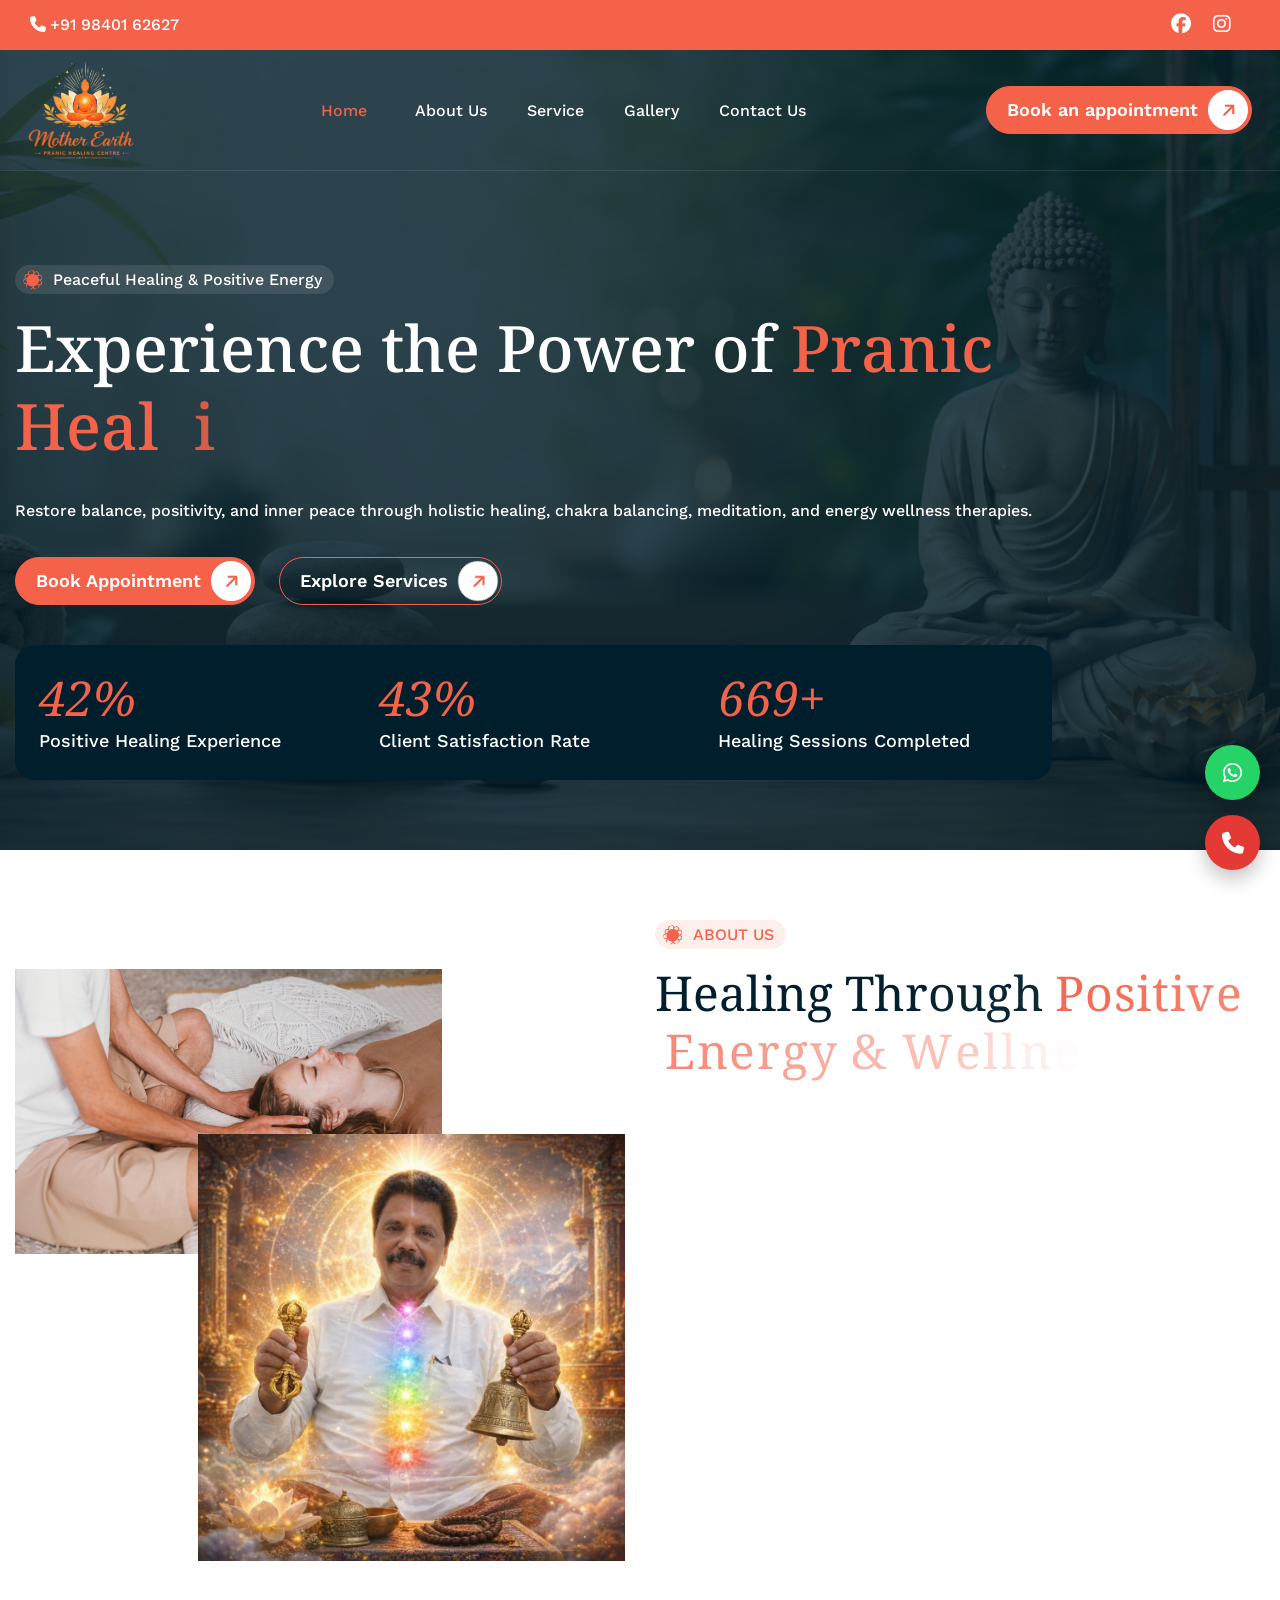
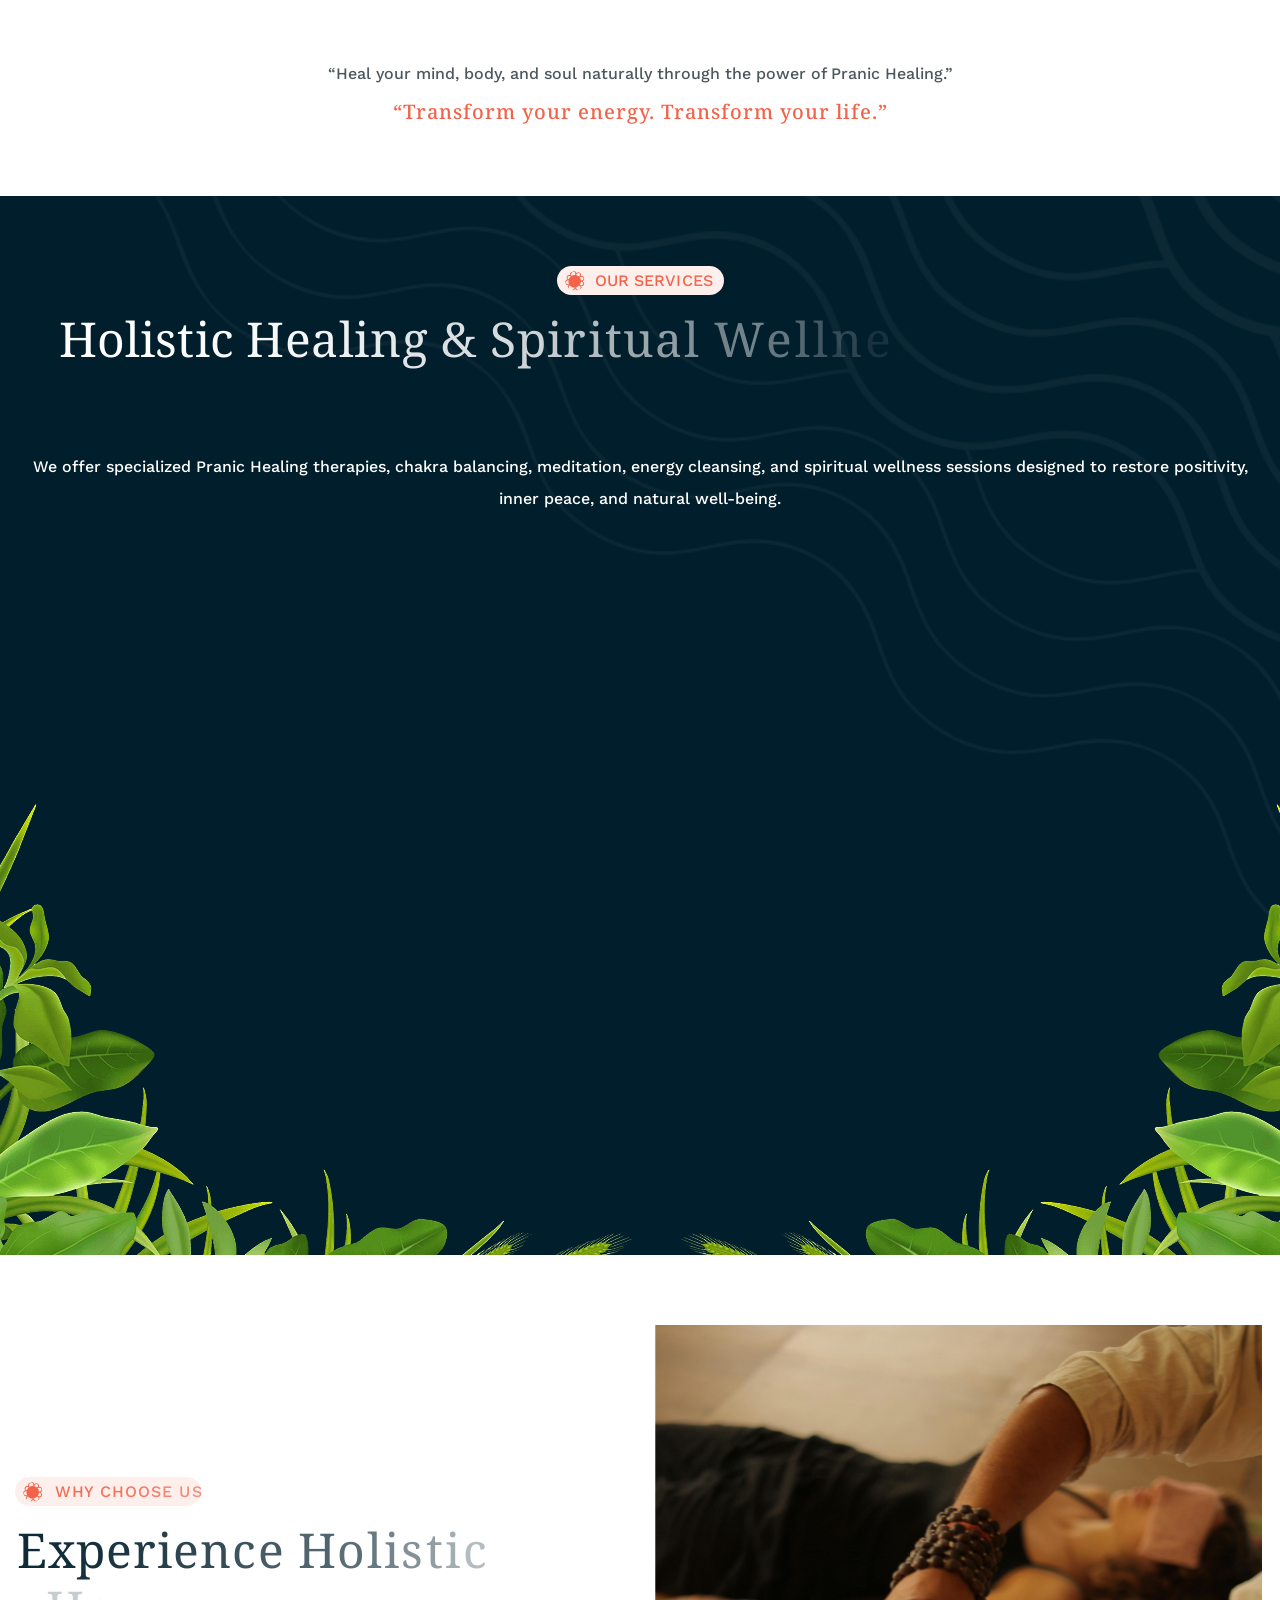
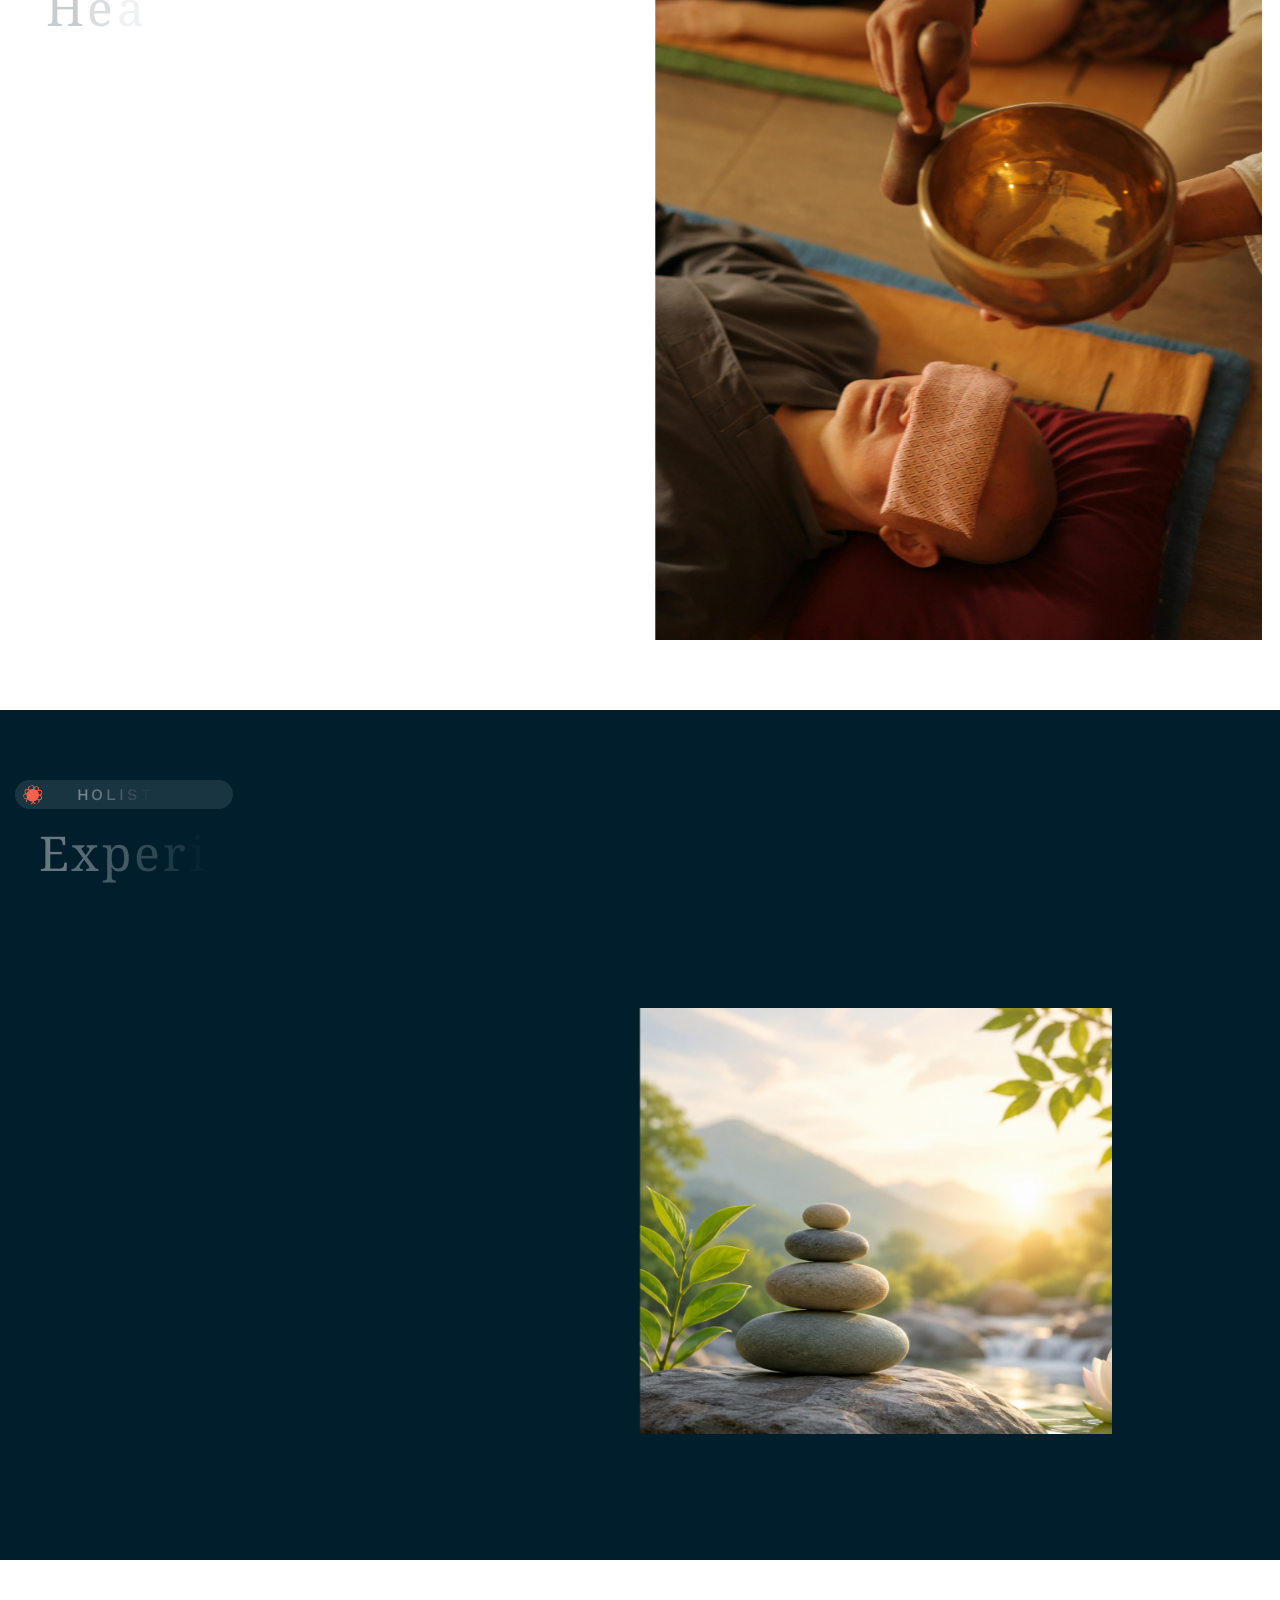
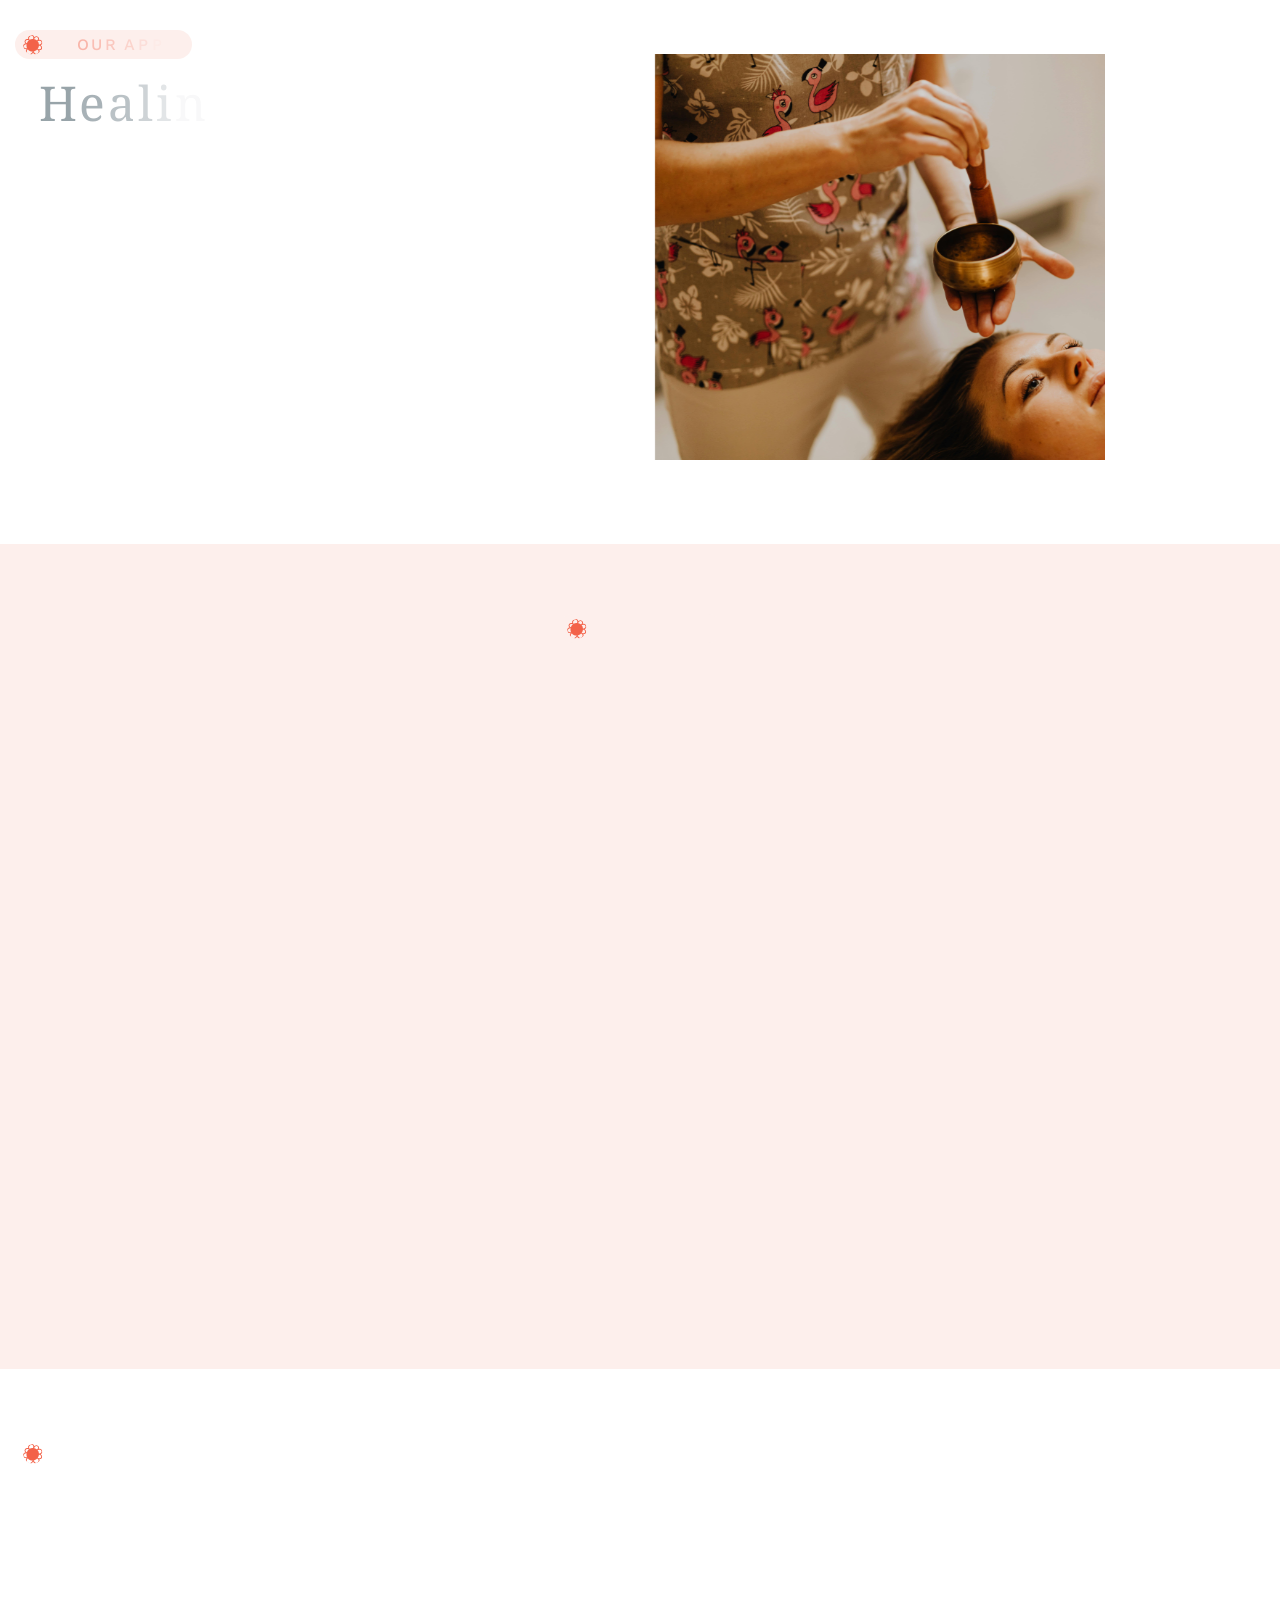
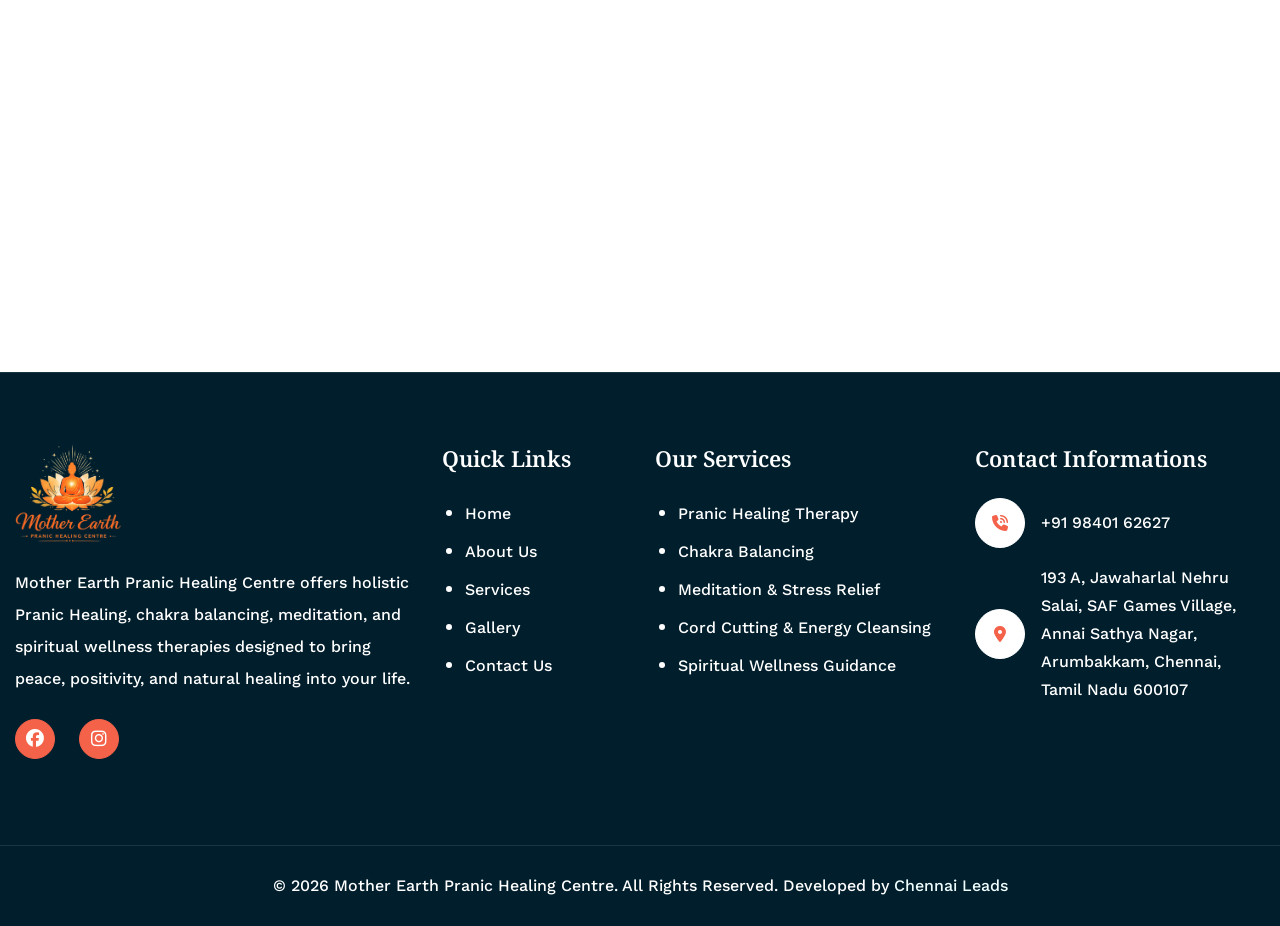
==== index.html @ c98ab3f1 "first commit" ====
<!DOCTYPE html>
<html lang="zxx">
   
<!-- Mirrored from rosella-html.wpthemeverse.com/home2-slider.html by HTTrack Website Copier/3.x [XR&CO'2014], Thu, 14 May 2026 12:09:32 GMT -->
<head>
      <!-- Meta -->
      <meta charset="utf-8">
      <meta http-equiv="X-UA-Compatible" content="IE=edge">
      <meta name="viewport" content="width=device-width, initial-scale=1.0">
      <meta name="description" content="">
      <meta name="keywords" content="">
      <meta name="robots" content="max-image-preview:large">
      <!-- Page Title -->
      <title>Mother Earth Pranic Healing Centre</title>
      <!-- Favicon Icon -->
      <link rel="shortcut icon" type="image/x-icon" href="images/favicon.svg">
      <!-- Bootstrap Css Link -->
      <link href="css/bootstrap.min.css" rel="stylesheet" media="screen">
      <!-- Swiper Css -->
      <link rel="stylesheet" href="css/swiper-bundle.min.css">
      <!-- Mouse Cursor Css File -->
      <link rel="stylesheet" href="css/mousecursor.css">
      <!-- Magnific Popup Css File -->
      <link rel="stylesheet" href="css/magnific-popup.css">
      <!-- Font Awesome Icon Css-->
      <link href="css/all.min.css" rel="stylesheet" media="screen">
      <!-- SlickNav Css -->
      <link href="css/slicknav.min.css" rel="stylesheet">
      <!-- Animation On Scroll Css File -->
      <link href="css/aos.css" rel="stylesheet">
      <!-- Google Fonts Link-->
      <link rel="preconnect" href="https://fonts.googleapis.com/">
      <link rel="preconnect" href="https://fonts.gstatic.com/" crossorigin>
      <!-- Noto Serif Fonts Link -->
      <link href="https://fonts.googleapis.com/css2?family=Noto+Serif:ital,wght@0,100..900;1,100..900&amp;display=swap" rel="stylesheet">
      <!-- Work Sans Fonts Link -->
      <link href="https://fonts.googleapis.com/css2?family=Work+Sans:ital,wght@0,100..900;1,100..900&amp;display=swap" rel="stylesheet">
      <!-- Main Custom Css -->
      <link href="css/custom.css" rel="stylesheet" media="screen">
<link rel="stylesheet" href="https://cdnjs.cloudflare.com/ajax/libs/font-awesome/6.5.1/css/all.min.css"> 
  </head>
  <style>
   
   



/* Dark Overlay */
.slider-overlay{
    position: absolute;
    top: 0;
    left: 0;
    width: 100%;
    height: 100%;
    background: #001e2cd2;
    z-index: 1;
}


 .floating-contact {
  position: fixed;
  right: 20px;
  bottom: 30px;
  z-index: 9999;

  display: flex;
  flex-direction: column;
  gap: 15px;
}

/* Buttons Base */
.contact-btn {
  width: 55px;
  height: 55px;
  border-radius: 50%;
  display: flex;
  align-items: center;
  justify-content: center;

  font-size: 22px;
  color: #fff;
  text-decoration: none;

  box-shadow: 0 8px 20px rgba(0,0,0,0.25);
  transition: all 0.3s ease;
  position: relative;
}

/* WhatsApp (Official Green) */
.whatsapp {
  background: #25D366;
}

/* Call (Professional Red) */
.call {
  background: #E53935;
}

/* Hover Effects */
.contact-btn:hover {
  transform: scale(1.15);
  box-shadow: 0 10px 25px rgba(0,0,0,0.35);
}

/* Glow Effect */
.whatsapp:hover {
  box-shadow: 0 0 15px rgba(37, 211, 102, 0.6);
}

.call:hover {
  box-shadow: 0 0 15px rgba(229, 57, 53, 0.6);
}

/* Floating Animation */
@keyframes floatY {
  0% { transform: translateY(0); }
  50% { transform: translateY(-6px); }
  100% { transform: translateY(0); }
}

.contact-btn {
  animation: floatY 3s ease-in-out infinite;
}

.call {
  animation-delay: 1.5s;
}
</style>
   <body>
      <div class="floating-contact">

  <!-- WhatsApp -->
  <a href="https://wa.me/919840162627" target="_blank" class="contact-btn whatsapp">
    <i class="fab fa-whatsapp"></i>
  </a>

  <!-- Call -->
  <a href="tel:+919840162627" class="contact-btn call">
    <i class="fas fa-phone"></i>
  </a>

</div>
     
      <!-- Header New Start -->
      <header id="sisf-page-header" class="sisf-main-header sisf-standerd-header">
         <div class="sis-header-top">
            <div class="container">
               <div class="row">
                  <div class="col-12">
                     <div class="sis-header_col">
                        <div class="sisf-widget-holder">
                           <div class="sisf-top-bar-widget d-flex align-items-center gap-4">
                              <div class="sisf-icon-list-item sisf-icon--icon-pack">                  
                                 <a href="tel:+919840162627" target="_self">                  
                                 <span class="sisf-e-title-inner">                           
                                 <span class="sisf-e-title-text"><i class="fa-solid pe-2 fa-phone"></i>+91 98401 62627</span>
                                 </span>                 
                                 </a>            
                              </div>
                              <!-- <div class="mail-us">
                                 <a href="mailto:info@rosellasalon.com"><span class="sisf-e-title-text"><i class="fa-regular fa-envelope pe-2"></i>info@rosellasalon.com</span></a>
                              </div> -->
                           </div>
                           <div class="social-icons-link">
                              <ul class="list-unstyled p-0 m-0">
                                 <li class="me-3"><a href="#"><i class="fa-brands fa-facebook"></i></a></li>
                                 <li class="me-3"><a href="#"><i class="fa-brands fa-instagram"></i></a></li>
                                 
                              </ul>
                           </div>
                        </div>
                     </div>
                  </div>
               </div>
            </div>
         </div>
         <div class="sis-main-header">
            <div class="sis-header-sticky active">
               <div id="sisf-page-header-inner" class="sisf-skin--light position-relative d-flex align-items-center">
                  <div class="container px-2">
                     <!-- Logo Start -->
                     <a class="navbar-brand sisf-header-logo-link mobile-block" href="index.html">
                     <img src="images/logo1.png" alt="Logo" style="height: 100px;">
                     </a>
                     <!-- Logo End -->
                     <div class="sisf-centered-header-wrapper sisf--header d-flex justify-content-between align-items-center">
                        <!-- Logo Start -->
                        <a class="navbar-brand sisf-header-logo-link" href="index.html">
                        <img src="images/logo1.png" alt="Logo"style="height: 100px;">
                        </a>
                        <!-- Logo End -->
                        <nav class="navbar navbar-expand-lg">
                           <!-- Main Menu Start -->
                           <div class="collapse navbar-collapse sis-main-menu">
                              <div class="nav-menu-wrapper">
                                 <ul class="navbar-nav sis-active-sticky-header mr-auto" id="menu">
                                    <li class="nav-item ">
                                       <a class="nav-link" href="index.html">Home
                                          <i class="custom-toggle-icon ps-2"></i></a>
                                    
                                    </li>
                                    <li class="nav-item"><a class="nav-link" href="about-us.html">About Us</a></li>
                                    <li class="nav-item submenu">
                                       <a class="nav-link" href="service.html">Service</a>
                                    </li>
                                     <li class="nav-item submenu">
                                       <a class="nav-link" href="gallery.html">Gallery</a>
                                    </li>
                                    
                                    <li class="nav-item submenu"><a class="nav-link" href="contact.html">Contact Us</a></li>
                                 </ul>
                              </div>
                           </div>
                           <!-- Main Menu End -->
                        </nav>
                        <div class="sisf-widget-holder sisf--two d-flex align-items-center">
                           <div class="header-btn">
                              <a href="contact.html" class="sis-btn-default">Book an appointment
                                 <i class="fa-solid fa-arrow-right"></i></a>
                           </div>
                        </div>
                     </div>
                     <div class="navbar-toggle"></div>
                     <div class="responsive-menu"></div>
                  </div>
               </div>
            </div>
         </div>
      </header>
      <!-- Header New End -->
      <!-- Hero Section Start -->
<div class="sis-hero hero-slider home-slider">

   <div class="hero-slider-layout">

      <div class="swiper">

         <div class="swiper-wrapper">

            <!-- Slide 1 -->
            <div class="swiper-slide">

               <div class="hero-slide align-items-end pb-0">

                  <div class="hero-slider-image">
                       <div class="slider-overlay"></div>
                     <img src="images/slider1.png" alt="Mother Earth Pranic Healing Centre">
                  </div>

                  <!-- Content Start -->
                  <div class="container">

                     <div class="row align-items-center">

                        <div class="col-lg-10 col-12">

                           <!-- Hero Content Start -->
                           <div class="hero-content sis-contents text-start">

                              <!-- Hero Title Start -->
                              <div class="sis-section-title">

                                 <h5 class="sisf-subtitle text-white sis-text-anime-style-2">
                                    Peaceful Healing & Positive Energy
                                 </h5>

                                 <h1 class="text-white sis-text-anime-style-2" data-cursor="-opaque">
                                    Experience the Power of 
                                    <span class="sisf-e-colored">Pranic Healing & Spiritual Wellness</span>
                                 </h1>

                                 <div class="sisf-m-text" data-aos="fade-up" data-aos-delay="100" data-aos-duration="1200">

                                    <p class="text-white text-start">
                                       Restore balance, positivity, and inner peace through holistic healing, chakra balancing, meditation, and energy wellness therapies.
                                    </p>

                                 </div>

                                 <div class="button-group d-flex align-items-center flex-wrap gap-4">

                                    <div class="sisf-m-button" data-aos="fade-up" data-aos-delay="300" data-aos-duration="1200">

                                       <a href="contact.html" class="sis-btn-default">
                                          Book Appointment
                                          <i class="fa-solid fa-arrow-right"></i>
                                       </a>

                                    </div>

                                    <div class="sisf-m-button" data-aos="fade-up" data-aos-delay="500" data-aos-duration="1200">

                                       <a href="service.html" class="sis-btn-default btn-dark">
                                          Explore Services
                                          <i class="fa-solid fa-arrow-right"></i>
                                       </a>

                                    </div>

                                 </div>

                              </div>
                              <!-- Hero Title End -->

                              <!-- Counter Box -->
                              <div class="sis-comman-background radius p-4">

                                 <div class="row">

                                    <div class="col-lg-4 col-md-6">

                                       <div class="sis-counter-item" data-aos="fade-up" data-aos-delay="100" data-aos-duration="1200">

                                          <div class="sis-counter-title">
                                             <h2 class="d-flex align-items-center">
                                                <span class="sis-counter sisf-e-colored">95</span>
                                                <span class="sisf-digit-label sisf-e-colored">%</span>
                                             </h2>
                                          </div>

                                          <div class="sis-counter-content">
                                             <span class="sisf-content text-white">
                                                Positive Healing Experience
                                             </span>
                                          </div>

                                       </div>

                                    </div>

                                    <div class="col-lg-4 col-md-6">

                                       <div class="sis-counter-item" data-aos="fade-up" data-aos-delay="300" data-aos-duration="1200">

                                          <div class="sis-counter-title">
                                             <h2 class="d-flex align-items-center">
                                                <span class="sis-counter sisf-e-colored">98</span>
                                                <span class="sisf-digit-label sisf-e-colored">%</span>
                                             </h2>
                                          </div>

                                          <div class="sis-counter-content">
                                             <span class="sisf-content text-white">
                                                Client Satisfaction Rate
                                             </span>
                                          </div>

                                       </div>

                                    </div>

                                    <div class="col-lg-4 col-md-6">

                                       <div class="sis-counter-item" data-aos="fade-up" data-aos-delay="600" data-aos-duration="1200">

                                          <div class="sis-counter-title">
                                             <h2 class="d-flex align-items-center">
                                                <span class="sis-counter sisf-e-colored">1500</span>
                                                <span class="sisf-digit-label sisf-e-colored">+</span>
                                             </h2>
                                          </div>

                                          <div class="sis-counter-content">
                                             <span class="sisf-content text-white">
                                                Healing Sessions Completed
                                             </span>
                                          </div>

                                       </div>

                                    </div>

                                 </div>

                              </div>

                           </div>
                           <!-- Hero Content End -->

                        </div>

                        <div class="col-lg-2 col-12"></div>

                     </div>

                  </div>
                  <!-- Content End -->

               </div>

            </div>

            <!-- Slide 2 -->
            <div class="swiper-slide">

               <div class="hero-slide align-items-end pb-0">

                  <div class="hero-slider-image">
                       <div class="slider-overlay"></div>
                     <img src="images/slider2.png" alt="Meditation & Healing">
                  </div>

                  <!-- Content Start -->
                  <div class="container">

                     <div class="row align-items-center">

                        <div class="col-lg-10 col-12">

                           <div class="hero-content sis-contents text-start">

                              <div class="sis-section-title">

                                 <h5 class="sisf-subtitle text-white sis-text-anime-style-2">
                                    Meditation • Energy Healing • Inner Peace
                                 </h5>

                                 <h1 class="text-white sis-text-anime-style-2" data-cursor="-opaque">
                                    Transform Your Energy, 
                                    <span class="sisf-e-colored">Transform Your Life</span>
                                 </h1>

                                 <div class="sisf-m-text" data-aos="fade-up" data-aos-delay="100" data-aos-duration="1200">

                                    <p class="text-white text-start">
                                       Discover natural healing therapies that help reduce stress, improve emotional balance, and support spiritual growth.
                                    </p>

                                 </div>

                                 <div class="button-group d-flex align-items-center flex-wrap gap-4">

                                    <div class="sisf-m-button" data-aos="fade-up" data-aos-delay="300" data-aos-duration="1200">

                                       <a href="contact.html" class="sis-btn-default">
                                          Start Healing
                                          <i class="fa-solid fa-arrow-right"></i>
                                       </a>

                                    </div>

                                    <div class="sisf-m-button" data-aos="fade-up" data-aos-delay="500" data-aos-duration="1200">

                                       <a href="about-us.html" class="sis-btn-default btn-dark">
                                          Learn More
                                          <i class="fa-solid fa-arrow-right"></i>
                                       </a>

                                    </div>

                                 </div>

                              </div>

                              <!-- Counter Box -->
                              <div class="sis-comman-background radius p-4">

                                 <div class="row">

                                    <div class="col-lg-4 col-md-6">

                                       <div class="sis-counter-item">

                                          <div class="sis-counter-title">
                                             <h2 class="d-flex align-items-center">
                                                <span class="sis-counter sisf-e-colored">10</span>
                                                <span class="sisf-digit-label sisf-e-colored">+</span>
                                             </h2>
                                          </div>

                                          <div class="sis-counter-content">
                                             <span class="sisf-content text-white">
                                                Wellness Programs
                                             </span>
                                          </div>

                                       </div>

                                    </div>

                                    <div class="col-lg-4 col-md-6">

                                       <div class="sis-counter-item">

                                          <div class="sis-counter-title">
                                             <h2 class="d-flex align-items-center">
                                                <span class="sis-counter sisf-e-colored">1000</span>
                                                <span class="sisf-digit-label sisf-e-colored">+</span>
                                             </h2>
                                          </div>

                                          <div class="sis-counter-content">
                                             <span class="sisf-content text-white">
                                                Happy Healing Clients
                                             </span>
                                          </div>

                                       </div>

                                    </div>

                                    <div class="col-lg-4 col-md-6">

                                       <div class="sis-counter-item">

                                          <div class="sis-counter-title">
                                             <h2 class="d-flex align-items-center">
                                                <span class="sis-counter sisf-e-colored">24</span>
                                                <span class="sisf-digit-label sisf-e-colored">/7</span>
                                             </h2>
                                          </div>

                                          <div class="sis-counter-content">
                                             <span class="sisf-content text-white">
                                                Positive Support
                                             </span>
                                          </div>

                                       </div>

                                    </div>

                                 </div>

                              </div>

                           </div>

                        </div>

                        <div class="col-lg-2 col-12"></div>

                     </div>

                  </div>

               </div>

            </div>

          

         </div>

      </div>

   </div>

</div>
<!-- Hero Section End -->
     <!-- About Us Section Start -->
<div class="sis-why-choose-us-section section">

   <div class="container">

      
      <!-- Images & Content -->
      <div class="row align-items-center">

         <!-- Images -->
         <div class="col-lg-6">

            <div class="sisf-overlap-images position-relative">

               <!-- Image Start -->
               <div class="sisf-why-chhose-image-top">
                  <figure class="sis-image-anime sis-reveal">
                     <img src="images/a2.jpg" class="w-100" alt="Mother Earth Pranic Healing Centre">
                  </figure>
               </div>
               <!-- Image End -->

               <!-- Image Start -->
               <div class="sisf-why-chhose-side-image d-flex justify-content-end">
                  <figure class="sis-image-anime sis-reveal">
                     <img src="images/1.jpeg" class="w-100" alt="Healing Therapy">
                  </figure>
               </div>
               <!-- Image End -->

               <!-- <div class="sisf-sis-spin-icon">
                  <figure>
                     <img src="images/choose-icon.svg" class="spin-img" alt="Healing Icon">
                  </figure>
               </div> -->

            </div>

         </div>

         <!-- Right Content -->
         <div class="col-lg-6">

            <!-- Section Title Start -->
            <div class="sisf-sis-section-title sis-section-title">
  <div class="sisf-sis-section-title sis-section-title">

               <h5 class="sisf-m-subtitle sis-text-anime-style-3">
                  ABOUT US
               </h5>

               <h2 class="sisf-m-title sis-text-anime-style-3">
                  Healing Through 
                  <span class="sisf-e-colored">Positive Energy & Wellness</span>
               </h2>

            </div>
               <!-- <h2 class="sisf-m-title sis-text-anime-style-3">
                  Holistic 
                  <span class="sisf-e-colored">Healing for Mind, Body & Soul</span>
               </h2> -->

               <div class="sisf-m-text" data-aos="fade-up" data-aos-delay="100" data-aos-duration="1200">
 <p>
                  Welcome to Mother Earth Pranic Healing Centre — a peaceful space dedicated to holistic wellness, inner transformation, and energy healing. Our mission is to help individuals achieve physical, emotional, mental, and spiritual well-being through the powerful science of Pranic Healing.
               </p>

                  <p>
                     Founded with the vision of spreading positive energy and natural healing, our centre offers authentic Pranic Healing sessions, meditation programs, spiritual guidance, and energy-based wellness therapies designed to restore harmony in everyday life.
                  </p>

                  <p>
                     Under the guidance of experienced healers, we focus on cleansing negative energies, balancing the chakras, and energizing the body’s natural healing abilities without physical touch.
                  </p>

               </div>

            </div>
            <!-- Section Title End -->
<div class="sisf-m-button" data-aos="fade-up" data-aos-delay="300" data-aos-duration="1200">

               <a href="about-us.html" class="sis-btn-default">
                  Learn More
                  <i class="fa-solid fa-arrow-right"></i>
               </a>

            </div>
          
           

         </div>

      </div>

      <!-- Bottom Quote -->
      <div class="row">

         <div class="col-12">

            <div class="sis-comman-bottom-line-text mt-5">

               <div class="sisf-sis-e-box text-center">

                  <p class="mb-2">
                     “Heal your mind, body, and soul naturally through the power of Pranic Healing.”
                  </p>

                  <h5 class="sisf-e-colored">
                     “Transform your energy. Transform your life.”
                  </h5>

               </div>

            </div>

         </div>

      </div>

   </div>

</div>
<!-- About Us Section End -->
      <!-- Services Section Start -->
      <div class="sis-services-section sis-comman-background position-relative section">
         <div class="sisf-sis-bottom-left-image">
            <figure>
               <img src="images/service-bottom-left.png" alt="Rosella">
            </figure>
         </div>
         <div class="sisf-sis-bottom-right-image">
            <figure>
               <img src="images/service-bottom-right.png" alt="Rosella">
            </figure>
         </div>
         <div class="container">
            <div class="row">
               <div class="col-12">
                  <!-- Setion Title Start -->
                <div class="sisf-sis-section-title text-center sis-section-title">

   <h5 class="sisf-m-subtitle sis-text-anime-style-3">
      OUR SERVICES
   </h5>

   <h2 class="sisf-m-title text-white sis-text-anime-style-3">
      Holistic Healing & Spiritual Wellness 
      <span class="sisf-e-colored">Services for a Balanced Life</span>
   </h2>

   <div class="sisf-m-text">

      <p class="text-white">
         We offer specialized Pranic Healing therapies, chakra balancing, meditation, energy cleansing, and spiritual wellness sessions designed to restore positivity, inner peace, and natural well-being.
      </p>

   </div>

</div>
                  <!-- Setion Title End -->
               </div>
            </div>
            <div class="row">
               <div class="col-lg-4 col-md-6 d-flex mb-4">

            <div class="sisf-sis-e-service-list sisf-e-page sisf-sis-icon-with-text--hover w-100" data-aos="fade-up" data-aos-delay="100" data-aos-duration="1300">

               <div class="sisf-e-inner p-3 position-relative d-flex flex-column h-100">

                  <div class="sisf-service-image position-relative mb-4">

                     <a href="contact.html" class="sisf-sis-page-link">
                        <figure class="sis-image-anime">
                           <img src="images/10.jpg" class="w-100" alt="Pranic Healing Therapy">
                        </figure>
                     </a>

                     <div class="sisf-page-icon">
                        <figure>
                           <img src="images/page-icon1.svg" alt="Icon">
                        </figure>
                     </div>

                  </div>

                  <div class="sisf-e-content d-flex flex-column h-100">

                     <div class="sisf-sis-e-title mb-3">
                        <h4 class="sisf-e-title">
                           <a href="contact.html">Pranic Healing Therapy</a>
                        </h4>
                     </div>

                     <div class="sisf-e-text flex-grow-1">
                        <p>
                           A non-touch energy healing technique that helps accelerate the body’s natural healing process by cleansing and energizing the energy body.
                        </p>
                     </div>

                  </div>

               </div>

            </div>

         </div>
             <div class="col-lg-4 col-md-6 d-flex mb-4">

            <div class="sisf-sis-e-service-list sisf-e-page sisf-sis-icon-with-text--hover w-100" data-aos="fade-up" data-aos-delay="300" data-aos-duration="1300">

               <div class="sisf-e-inner p-3 position-relative d-flex flex-column h-100">

                  <div class="sisf-service-image position-relative mb-4">

                     <a href="contact.html" class="sisf-sis-page-link">
                        <figure class="sis-image-anime">
                           <img src="images/18.jpg" class="w-100" alt="Chakra Balancing">
                        </figure>
                     </a>

                     <div class="sisf-page-icon">
                        <figure>
                           <img src="images/page-icon2.svg" alt="Icon">
                        </figure>
                     </div>

                  </div>

                  <div class="sisf-e-content d-flex flex-column h-100">

                     <div class="sisf-sis-e-title mb-3">
                        <h4 class="sisf-e-title">
                           <a href="contact.html">Chakra Balancing</a>
                        </h4>
                     </div>

                     <div class="sisf-e-text flex-grow-1">
                        <p>
                           Energy alignment sessions to improve emotional stability, mental clarity, confidence, and overall well-being.
                        </p>
                     </div>

                  </div>

               </div>

            </div>

         </div>
              <div class="col-lg-4 col-md-6 d-flex mb-4">

            <div class="sisf-sis-e-service-list sisf-e-page sisf-sis-icon-with-text--hover w-100" data-aos="fade-up" data-aos-delay="500" data-aos-duration="1300">

               <div class="sisf-e-inner p-3 position-relative d-flex flex-column h-100">

                  <div class="sisf-service-image position-relative mb-4">

                     <a href="contact.html" class="sisf-sis-page-link">
                        <figure class="sis-image-anime">
                           <img src="images/22.jpg" class="w-100" alt="Meditation & Stress Relief">
                        </figure>
                     </a>

                     <div class="sisf-page-icon">
                        <figure>
                           <img src="images/page-icon3.svg" alt="Icon">
                        </figure>
                     </div>

                  </div>

                  <div class="sisf-e-content d-flex flex-column h-100">

                     <div class="sisf-sis-e-title mb-3">
                        <h4 class="sisf-e-title">
                           <a href="contact.html">Meditation & Stress Relief</a>
                        </h4>
                     </div>

                     <div class="sisf-e-text flex-grow-1">
                        <p>
                           Guided meditation practices including Twin Hearts Meditation for inner peace, emotional healing, and spiritual growth.
                        </p>
                     </div>

                  </div>

               </div>

            </div>

         </div>
            </div>
            <div class="row">
               <div class="col-12">
                  <div class="sis-comman-bottom-line-text" data-aos="fade-up" data-aos-delay="300" data-aos-duration="1200">
                     <div class="sisf-sis-e-box d-flex align-items-center justify-content-center">
                        <p class="mb-0 text-center text-white">“Experience positivity, peace, and spiritual wellness
                            at Mother Earth Pranic Healing Centre.”<br> <a href="service.html">Explore More</a></p>
                     </div>
                  </div>
               </div>
            </div>
         </div>
      </div>
      <!-- Services Section End -->
        <!-- Why Choose Us Section Start -->
      <div class="sis-why-choose-us-section section" style="margin-top: 100px;">
         <div class="container">
          
            <div class="sisf-why-choose-us-bottom-content">
               <div class="row align-items-center">
                  <div class="col-lg-6">
                     <!-- Setion Title Start -->
                     <!-- Setion Title Start -->
                  <div class="sisf-sis-section-title sis-section-title">
                     <h5 class="sisf-m-subtitle sis-text-anime-style-3">WHY CHOOSE US</h5>
                     <h2 class="sisf-m-title sis-text-anime-style-3"> Experience Holistic Healing with 
                        <span class="sisf-e-colored">Positive Energy & Inner Peace</span></h2>
                     <div class="sisf-m-text" data-aos="fade-up" data-aos-delay="100" data-aos-duration="1200">
                         <p>
         At Mother Earth Pranic Healing Centre, we focus on natural energy healing, chakra balancing, meditation, and spiritual wellness practices designed to restore harmony, positivity, and emotional well-being in everyday life.
      </p>
                     </div>
                     
                  </div>
                  <!-- Setion Title End -->
                    <!-- Setion Title End -->
                     <div class="sisf-sis-listing-items">
                        <p class="mb-2" data-aos="fade-up" data-aos-delay="100" data-aos-duration="1200">
                           <span class="sisf-e-colored"><i class="fa-solid pe-3 fa-check"></i></span>
                           <span>Professional and compassionate healing approach</span>
                        </p>
                        <p class="mb-2" data-aos="fade-up" data-aos-delay="300" data-aos-duration="1200">
                           <span class="sisf-e-colored"><i class="fa-solid pe-3 fa-check"></i></span>
                           <span>Peaceful and positive healing environment</span>
                        </p>
                        <p class="mb-2" data-aos="fade-up" data-aos-delay="500" data-aos-duration="1200">
                           <span class="sisf-e-colored"><i class="fa-solid pe-3 fa-check"></i></span>
                           <span>Personalized healing sessions</span>
                        </p>
                        <p class="mb-2" data-aos="fade-up" data-aos-delay="700" data-aos-duration="1200">
                           <span class="sisf-e-colored"><i class="fa-solid pe-3 fa-check"></i></span>
                           <span>Holistic wellness for mind, body, and soul</span>
                        </p>
                         <p class="mb-2" data-aos="fade-up" data-aos-delay="700" data-aos-duration="1200">
                           <span class="sisf-e-colored"><i class="fa-solid pe-3 fa-check"></i></span>
                           <span>Experienced Pranic Healing practitioners</span>
                        </p>
                         <p class="mb-0" data-aos="fade-up" data-aos-delay="700" data-aos-duration="1200">
                           <span class="sisf-e-colored"><i class="fa-solid pe-3 fa-check"></i></span>
                           <span>Focus on natural energy balance and positivity</span>
                        </p>
                     </div>
                  </div>
                  <div class="col-lg-6">
                     <div class="sisf-why-choose-us-image-right position-relative">
                        <figure class="sis-image-anime sis-reveal">
                           <img src="images/a4.jpg" class="w-100" alt="Rosella">
                        </figure>
                        <!-- <div class="sis-e-icon--spin">
                           <figure>
                              <img src="images/choose-icon.svg" class="spin-img" alt="Rosella">
                           </figure>
                        </div> -->
                     </div>
                  </div>
               </div>
            </div>
         </div>
      </div>
      <!-- Why Choose Us Section End -->
    <!-- Our Progress Section Start -->
<div class="sis-our-progress--section sis-comman-background pb-0 section">

   <div class="container">

      <div class="row align-items-center">

         <!-- Left Content -->
         <div class="col-lg-6 pb-5 mb-4">

            <!-- Section Title Start -->
            <div class="sisf-sis-section-title mb-4 sis-section-title">

               <h5 class="sisf-subtitle text-white sis-text-anime-style-3">
                  HOLISTIC WELLNESS
               </h5>

               <h2 class="sisf-m-title text-white sis-text-anime-style-3">
                  Experience the Power of 
                  <span class="sisf-e-colored">Pranic Healing & Positive Energy</span>
               </h2>

               <div class="sisf-m-text" data-aos="fade-up" data-aos-delay="100" data-aos-duration="1200">

                  <p class="text-white">
                     Mother Earth Pranic Healing Centre offers holistic energy healing, chakra balancing, meditation, stress relief therapy, and spiritual wellness guidance. We specialize in non-touch Pranic Healing techniques that help improve physical, emotional, and mental well-being naturally.
                  </p>

                  <p class="text-white">
                     Experience a peaceful healing environment focused on positivity, balance, and inner transformation.
                  </p>

               </div>

            </div>
            <!-- Section Title End -->

            <!-- Listing -->
            <div class="sisf-sis-listing-items" data-aos="fade-up" data-aos-delay="300" data-aos-duration="1200">

               <p class="mb-2">
                  <span class="sisf-e-colored">
                     <i class="fa-solid pe-3 fa-check"></i>
                  </span>

                  <span class="text-white">
                     Authentic Pranic Healing Sessions
                  </span>
               </p>

               <p class="mb-2">
                  <span class="sisf-e-colored">
                     <i class="fa-solid pe-3 fa-check"></i>
                  </span>

                  <span class="text-white">
                     Chakra Balancing & Energy Cleansing
                  </span>
               </p>

               <p class="mb-2">
                  <span class="sisf-e-colored">
                     <i class="fa-solid pe-3 fa-check"></i>
                  </span>

                  <span class="text-white">
                     Meditation & Stress Relief Therapy
                  </span>
               </p>

               <p class="mb-0">
                  <span class="sisf-e-colored">
                     <i class="fa-solid pe-3 fa-check"></i>
                  </span>

                  <span class="text-white">
                     Spiritual Wellness & Inner Transformation
                  </span>
               </p>

            </div>

            <!-- Button -->
            <div class="sisf-m-button pt-4" data-aos="fade-up" data-aos-delay="500" data-aos-duration="1200">

               <a href="contact.html" class="sis-btn-default">
                  Book Your Healing Session
                  <i class="fa-solid fa-arrow-right"></i>
               </a>

            </div>

         </div>

         <!-- Right Image -->
         <div class="col-lg-6 p-0">

            <div class="sis-our-process-image-right position-relative">

               <figure class="sis-reveal">
                  <img src="images/a6.png" class="w-100" alt="Mother Earth Pranic Healing Centre">
               </figure>

            </div>

         </div>

      </div>

   </div>

</div>
<!-- Our Progress Section End -->
   
     
   <!-- Our Approach Section Start -->
<div class="sis-our-approach-section sisf-section">

   <div class="container">

      <div class="row align-items-center">

         <!-- Left Content -->
         <div class="col-lg-6">

            <!-- Section Title Start -->
            <div class="sisf-sis-section-title sis-section-title">

               <h5 class="sisf-m-subtitle sis-text-anime-style-3">
                  OUR APPROACH
               </h5>

               <h2 class="sisf-m-title sis-text-anime-style-3">
                  Healing Through 
                  <span class="sisf-e-colored">Positive Energy & Inner Balance</span>
               </h2>

               <div class="sisf-m-text" data-aos="fade-up" data-aos-delay="100" data-aos-duration="1200">

                  <p>
                     At Mother Earth Pranic Healing Centre, we believe true wellness begins with balanced energy and inner peace. Our healing approach combines Pranic Healing, meditation, chakra balancing, and spiritual wellness practices to support physical, emotional, and mental well-being naturally.
                  </p>

                  <p>
                     Every healing session is conducted with compassion, positivity, and personalized care to help you experience harmony, clarity, stress relief, and spiritual growth in everyday life.
                  </p>

               </div>

           

            </div>
            <!-- Section Title End -->

         </div>

         <!-- Right Image -->
         <div class="col-lg-6">

            <div class="sisf-sis-approach-image-right mb-3 pb-1">

               <figure class="sis-image-anime sis-reveal">

                  <img src="images/a5.jpg"
                     class="w-100"
                     alt="Mother Earth Pranic Healing Centre">

               </figure>

            </div>

         </div>

      </div>

   </div>

</div>
<!-- Our Approach Section End -->
     
      <!-- Our Team Section Start -->
      <div class="sis-our-teams-section sis-comman-bg section ">
         <div class="container">
            <div class="row">
               <div class="col-12">
                  <!-- Setion Title Start -->
                <div class="sisf-sis-section-title text-center sis-section-title">

   <h5 class="sisf-m-subtitle sis-text-anime-style-3">
      OUR GALLERY
   </h5>

   <h2 class="sisf-m-title sis-text-anime-style-3">
      Moments of Healing, Positivity & 
      <span class="sisf-e-colored">Spiritual Wellness</span>
   </h2>

   <div class="sisf-m-text" data-aos="fade-up" data-aos-delay="100" data-aos-duration="1200">

      <p>
         Explore our peaceful healing environment, meditation sessions, Pranic Healing practices, and wellness experiences that inspire positivity, inner balance, and holistic transformation.
      </p>

   </div>

</div>
                  <!-- Setion Title End -->
               </div>
            </div>
            <div class="row">
               <div class="col-lg-3 col-md-6">
                  <div class="sisf-sis-team-member sisf-item-layout-info-from-bottom mb-4 pb-2 page" data-aos="fade-up" data-aos-delay="100" data-aos-duration="1200">
                     <div class="sisf-e-inner position-relative">
                        <div class="sis-image-with-icons position-relative">
                           <div class="sis-team-members-img">
                              <a href="gallery.html" class="sisf-sis-page-link position-relative">
                                 <figure class="sis-image-anime">
                                    <img src="images/2.jpeg" class="w-100" alt="Rosella">
                                 </figure>
                              </a>
                           </div>
                          
                        </div>
                        
                     </div>
                  </div>
               </div>
               <div class="col-lg-3 col-md-6">
                  <div class="sisf-sis-team-member sisf-item-layout-info-from-bottom mb-4 pb-2 page" data-aos="fade-up" data-aos-delay="100" data-aos-duration="1200">
                     <div class="sisf-e-inner position-relative">
                        <div class="sis-image-with-icons position-relative">
                           <div class="sis-team-members-img">
                              <a href="gallery.html" class="sisf-sis-page-link position-relative">
                                 <figure class="sis-image-anime">
                                    <img src="images/3.jpeg" class="w-100" alt="Rosella">
                                 </figure>
                              </a>
                           </div>
                          
                        </div>
                        
                     </div>
                  </div>
               </div>
               <div class="col-lg-3 col-md-6">
                  <div class="sisf-sis-team-member sisf-item-layout-info-from-bottom mb-4 pb-2 page" data-aos="fade-up" data-aos-delay="100" data-aos-duration="1200">
                     <div class="sisf-e-inner position-relative">
                        <div class="sis-image-with-icons position-relative">
                           <div class="sis-team-members-img">
                              <a href="gallery.html" class="sisf-sis-page-link position-relative">
                                 <figure class="sis-image-anime">
                                    <img src="images/5.jpg" class="w-100" alt="Rosella" style="height: 420px;">
                                 </figure>
                              </a>
                           </div>
                          
                        </div>
                        
                     </div>
                  </div>
               </div>
               <div class="col-lg-3 col-md-6">
                  <div class="sisf-sis-team-member sisf-item-layout-info-from-bottom mb-4 pb-2 page" data-aos="fade-up" data-aos-delay="100" data-aos-duration="1200">
                     <div class="sisf-e-inner position-relative">
                        <div class="sis-image-with-icons position-relative">
                           <div class="sis-team-members-img">
                              <a href="gallery.html" class="sisf-sis-page-link position-relative">
                                 <figure class="sis-image-anime">
                                    <img src="images/6.jpg" class="w-100" alt="Rosella">
                                 </figure>
                              </a>
                           </div>
                          
                        </div>
                        
                     </div>
                  </div>
               </div>
            </div>
         </div>
      </div>
      <!-- Our Team Section End -->
     <!-- Testimonial Section Start -->
<div class="sis-testimonial-section sisf-section">

   <div class="container">

      <!-- Section Title -->
      <div class="row">

         <div class="col-12">

            <div class="sisf-sis-section-title sis-section-title">

               <h5 class="sisf-m-subtitle bg-white sis-text-anime-style-3">
                  TESTIMONIALS
               </h5>

               <h2 class="sisf-m-title sis-text-anime-style-3">
                  Healing Experiences from 
                  <span class="sisf-e-colored">Our Happy Clients</span>
               </h2>

               <div class="sisf-m-text" data-aos="fade-up" data-aos-delay="100" data-aos-duration="1200">

                  <p>
                     Discover how Mother Earth Pranic Healing Centre has helped individuals experience peace, positivity, emotional healing, and spiritual transformation through holistic wellness practices.
                  </p>

               </div>

            </div>

         </div>

      </div>

      <!-- Testimonial Slider -->
      <div class="row">

         <div class="col-12">

            <div class="testimonial-right page sis-bottom" data-aos="fade-up" data-aos-delay="200" data-aos-duration="1200">

               <div class="comman-swiper-slider testimonial-slider">

                  <div class="swiper">

                     <div class="swiper-wrapper">

                        <!-- Testimonial 1 -->
                        <div class="swiper-slide">

                           <div class="sisf-e-inner p-4 radius position-relative">

                              <div class="sisf-bottom-quote-with-content">

                                 <div class="sisf-bottom--content mb-3 d-flex align-items-center justify-content-between">

                                    <div class="quote-left-icon">
                                       <span>
                                          <i class="fa-solid fa-quote-left"></i>
                                       </span>
                                    </div>

                                 </div>

                                 <div class="sisf-e-author-detail-with-star d-flex align-items-center justify-content-between">

                                    <div class="sisf-e-author">
                                       <span class="sisf-e-author-name d-block">
                                          Priya S.
                                       </span>

                                       <span class="sisf-e-author-job d-block">
                                          Pranic Healing Therapy
                                       </span>
                                    </div>

                                    <div class="sisf-ratings">
                                       <div class="sisf-m-star sisf--initial">
                                          <span class="star">★</span>
                                          <span class="star">★</span>
                                          <span class="star">★</span>
                                          <span class="star">★</span>
                                          <span class="star">★</span>
                                       </div>
                                    </div>

                                 </div>

                              </div>

                              <div class="sisf-e-top">

                                 <div class="sisf-e-discription">
                                    <h5>
                                       “I felt emotionally lighter and more peaceful after my healing session. The positive energy and calm environment made a huge difference.”
                                    </h5>
                                 </div>

                              </div>

                           </div>

                        </div>

                        <!-- Testimonial 2 -->
                        <div class="swiper-slide">

                           <div class="sisf-e-inner p-4 radius position-relative">

                              <div class="sisf-bottom-quote-with-content">

                                 <div class="sisf-bottom--content mb-3 d-flex align-items-center justify-content-between">

                                    <div class="quote-left-icon">
                                       <span>
                                          <i class="fa-solid fa-quote-left"></i>
                                       </span>
                                    </div>

                                 </div>

                                 <div class="sisf-e-author-detail-with-star d-flex align-items-center justify-content-between">

                                    <div class="sisf-e-author">
                                       <span class="sisf-e-author-name d-block">
                                          Rahul K.
                                       </span>

                                       <span class="sisf-e-author-job d-block">
                                          Chakra Balancing
                                       </span>
                                    </div>

                                    <div class="sisf-ratings">
                                       <div class="sisf-m-star sisf--initial">
                                          <span class="star">★</span>
                                          <span class="star">★</span>
                                          <span class="star">★</span>
                                          <span class="star">★</span>
                                          <span class="star">★</span>
                                       </div>
                                    </div>

                                 </div>

                              </div>

                              <div class="sisf-e-top">

                                 <div class="sisf-e-discription">
                                    <h5>
                                       “The chakra balancing session helped me feel mentally clear, confident, and stress-free. I truly experienced inner peace.”
                                    </h5>
                                 </div>

                              </div>

                           </div>

                        </div>

                        <!-- Testimonial 3 -->
                        <div class="swiper-slide">

                           <div class="sisf-e-inner p-4 radius position-relative">

                              <div class="sisf-bottom-quote-with-content">

                                 <div class="sisf-bottom--content mb-3 d-flex align-items-center justify-content-between">

                                    <div class="quote-left-icon">
                                       <span>
                                          <i class="fa-solid fa-quote-left"></i>
                                       </span>
                                    </div>

                                 </div>

                                 <div class="sisf-e-author-detail-with-star d-flex align-items-center justify-content-between">

                                    <div class="sisf-e-author">
                                       <span class="sisf-e-author-name d-block">
                                          Meena R.
                                       </span>

                                       <span class="sisf-e-author-job d-block">
                                          Meditation Session
                                       </span>
                                    </div>

                                    <div class="sisf-ratings">
                                       <div class="sisf-m-star sisf--initial">
                                          <span class="star">★</span>
                                          <span class="star">★</span>
                                          <span class="star">★</span>
                                          <span class="star">★</span>
                                          <span class="star">★</span>
                                       </div>
                                    </div>

                                 </div>

                              </div>

                              <div class="sisf-e-top">

                                 <div class="sisf-e-discription">
                                    <h5>
                                       “Twin Hearts Meditation gave me a deep sense of calmness and positivity. The experience was peaceful and spiritually uplifting.”
                                    </h5>
                                 </div>

                              </div>

                           </div>

                        </div>

                        <!-- Testimonial 4 -->
                        <div class="swiper-slide">

                           <div class="sisf-e-inner p-4 radius position-relative">

                              <div class="sisf-bottom-quote-with-content">

                                 <div class="sisf-bottom--content mb-3 d-flex align-items-center justify-content-between">

                                    <div class="quote-left-icon">
                                       <span>
                                          <i class="fa-solid fa-quote-left"></i>
                                       </span>
                                    </div>

                                 </div>

                                 <div class="sisf-e-author-detail-with-star d-flex align-items-center justify-content-between">

                                    <div class="sisf-e-author">
                                       <span class="sisf-e-author-name d-block">
                                          Arjun P.
                                       </span>

                                       <span class="sisf-e-author-job d-block">
                                          Energy Cleansing
                                       </span>
                                    </div>

                                    <div class="sisf-ratings">
                                       <div class="sisf-m-star sisf--initial">
                                          <span class="star">★</span>
                                          <span class="star">★</span>
                                          <span class="star">★</span>
                                          <span class="star">★</span>
                                          <span class="star">★</span>
                                       </div>
                                    </div>

                                 </div>

                              </div>

                              <div class="sisf-e-top">

                                 <div class="sisf-e-discription">
                                    <h5>
                                       “The healing sessions helped me release negativity and emotional stress. I now feel more balanced, positive, and energetic.”
                                    </h5>
                                 </div>

                              </div>

                           </div>

                        </div>

                     </div>

                  </div>

               </div>

            </div>

         </div>

      </div>

   </div>

</div>
<!-- Testimonial Section End -->
    
  
      <!-- Footer Start -->
      <footer class="main-footer">
         <div class="sisf-page-footer-inner-area sis-comman-background">
            <div class="sis-e-footer-background radius">
               <div class="sisf-page-footer-middle-area">
                  <div class="container">
                     <div class="row">
                        <div class="col-lg-4 col-md-6">
                           <div class="footer-logo mb-4">
                              <a href="index.html">
                              <img src="images/logo1.png" alt="Rosella" style="height: 100px;">
                              </a>
                           </div>
                           <div class="sis-m-text">
                              <p>Mother Earth Pranic Healing Centre offers holistic Pranic Healing, chakra balancing, meditation, and spiritual wellness therapies designed to bring peace, positivity, and natural healing into your life.</p>
                           </div>
                           <div class="sisf-social-links-widget">
                              <ul class="sisf-social-list list-unstyled d-flex align-items-center gap-4">
                                 <li class="sisf-social-icon mb-0">
                                    <a href="#"><i class="fa-brands fa-facebook"></i></a>
                                 </li>
                                 <li class="sisf-social-icon mb-0">
                                    <a href="#"><i class="fa-brands fa-instagram"></i></a>
                                 </li>
                                 
                              </ul>
                           </div>
                        </div>
                        <div class="col-lg-2 col-md-6">
                           <!-- Links Start -->
                           <div class="footer-links">
                              <h3>Quick Links</h3>
                              <ul>
                                 <li><a href="index.html">Home</a></li>
                                 <li><a href="about-us.html">About Us</a></li>
                                 <li><a href="service.html">Services</a></li>
                                 <li><a href="gallery.html">Gallery</a></li>
                              
                                 <li><a href="contact.html">Contact Us</a></li>
                               
                              </ul>
                           </div>
                           <!-- Links End -->
                        </div>
                        <div class="col-lg-3 col-md-6">
                           <!-- Links Start -->
                           <div class="footer-links">
                              <h3>Our Services</h3>
                              <ul>
                                 <li><a href="service.html">Pranic Healing Therapy</a></li>
                                 <li><a href="service.html">Chakra Balancing</a></li>
                                 <li><a href="service.html">Meditation & Stress Relief</a></li>
                                 <li><a href="service.html">Cord Cutting & Energy Cleansing</a></li>
                                 <li><a href="service.html">Spiritual Wellness Guidance</a></li>
                              </ul>
                           </div>
                           <!-- Links End -->
                        </div>
                        <div class="col-lg-3 col-12">
                           <!-- Links Start -->
                           <div class="footer-links page">
                              <h3 class="text-white">Contact Informations</h3>
                              <div class="sisf-sis-contact-information">
                                 <div class="sisf-contact-box mb-3 d-flex align-items-center gap-3">
                                    <div class="sisf-icon">
                                       <a href="tel:+919840162627"><i class="fa-solid fa-phone-volume"></i></a>
                                    </div>
                                    <div class="sisf-sis-e-content">
                                       <a href="tel:+919840162627" class="sis-title d-block">+91 98401 62627</a>
                                    </div>
                                 </div>
                                 <!-- <div class="sisf-contact-box mb-3 d-flex align-items-center gap-3">
                                    <div class="sisf-icon">
                                       <a href="mailto:info@rosellasalon.com"><i class="fa-regular fa-envelope"></i></a>
                                    </div>
                                    <div class="sisf-sis-e-content">
                                       <a href="mailto:info@rosellasalon.com" class="sis-title d-block">info@rosellasalon.com</a>
                                    </div>
                                 </div> -->
                                 <div class="sisf-contact-box mb-3 d-flex align-items-center gap-3">
                                    <div class="sisf-icon">
                                       <a href="#"><i class="fa-solid fa-location-dot"></i></a>
                                    </div>
                                    <div class="sisf-sis-e-content">
                                       <a href="#" class="sis-title d-block">
                                          193 A, Jawaharlal Nehru Salai, SAF Games Village, Annai Sathya Nagar, Arumbakkam, Chennai, Tamil Nadu 600107</a>
                                    </div>
                                 </div>
                              </div>
                           </div>
                           <!-- Links End -->
                        </div>
                     </div>
                  </div>
               </div>
               <div class="sisf-page-footer-bottom-area">
                  <div class="container">
                     <!-- Footer Copyright Section Start -->
                     <div class="footer-copyright py-4">
                        <div class="row">
                          <div class="col-md-12">
   <!-- Footer Copyright Start -->
   <div class="footer-copyright-text text-center">
      <p class="mb-0">
         &copy; <script>document.write(new Date().getFullYear())</script> 
         Mother Earth Pranic Healing Centre. All Rights Reserved. 
         Developed by 
         <a href="https://chennaileads.com" target="_blank" style="color: azure;">
            Chennai Leads
         </a>
      </p>
   </div>
   <!-- Footer Copyright End -->
</div>
                           <!-- <div class="col-md-6">
                              <div class="footer-privacy-policy">
                                 <ul class="list-unstyled d-flex align-items-center justify-content-end gap-4 p-0 m-0">
                                    <li><a href="#">Privacy & Policy</a></li>
                                    <li><a href="#">Term's & Condition</a></li>
                                 </ul>
                              </div>
                           </div> -->
                        </div>
                     </div>
                     <!-- Footer Copyright Section End -->
                  </div>
                  <!-- <div class="row">
                     <div class="col-12">
                        <div class="sis-scroll-container m-0">
                           <div class="sis-scroll-content">
                              <div class="sis-footer-content sis-page"><span>Rosella</span></div>
                              <div class="sis-footer-content sis-page"><span>Rosella</span></div>
                           </div>
                           <div class="sis-scroll-content ms-4">
                              <div class="sis-footer-content sis-page"><span>Rosella</span></div>
                              <div class="sis-footer-content sis-page"><span>Rosella</span></div>
                           </div>
                        </div>
                     </div>
                  </div> -->
               </div>
            </div>
         </div>
      </footer>
      <!-- Footer End -->
      <!-- Cursor Start -->
      <div class="sisf-cursor sisf-js-cursor">
         <div class="sisf-cursor-wrapper">
            <div class="sisf-cursor--follower sisf-js-follower"></div>
            <div class="sisf-cursor--label sisf-js-label"></div>
            <div class="sisf-cursor--drap sisf-js-drap"></div>
            <div class="sisf-cursor--icon sisf-js-icon"></div>
         </div>
      </div>
      <!-- Cursor End -->
      <!-- Back to Top Button Start -->
      <div class="sis-back-to-top-button">
         <button class="sis-back-to-top" id="backToTop">
         <span class="mt-1"><i class="fa fa-chevron-up"></i></span>
         </button>
      </div>
      <!-- Back to Top Button End -->
      <!-- Jquery Library File -->
      <script src="js/jquery-3.7.1.min.js"></script>
      <!-- Bootstrap js File -->
      <script src="js/bootstrap.min.js"></script>
      <!-- Validator js file -->
      <script src="js/validator.min.js"></script>
      <!-- SlickNav js File -->
      <script src="js/jquery.slicknav.js"></script>
      <!-- Swiper js File -->
      <script src="js/swiper-bundle.min.js"></script>
      <!-- Animation On Scroll Js File -->
      <script src="js/aos.js"></script>
      <!-- Counter js File -->
      <script src="js/jquery.waypoints.min.js"></script>
      <script src="js/jquery.counterup.min.js"></script>
      <!-- Magnific js File -->
      <script src="js/jquery.magnific-popup.min.js"></script>
      <!-- Gsap Js File -->
      <script src="js/gsap.min.js"></script>
      <!-- Cursor Js File -->
      <script src="js/magiccursor.js"></script>
      <script src="js/cursor/cursor.js"></script>
      <!-- Text Effect js file -->
      <script src="js/ScrollTrigger.min.js"></script>
      <script src="js/SplitText.js"></script>
      <!-- Main Custom js file -->

      <script src="js/script.js"></script>
      <script src="assets/js/script.js"></script>
    <script>
  const toggleBtn = document.getElementById("callToggle");
  const enquiryBox = document.getElementById("enquiryBox");

  toggleBtn.addEventListener("click", () => {
    enquiryBox.style.display =
      enquiryBox.style.display === "block" ? "none" : "block";
  });

  document.addEventListener("click", (e) => {
    if (!e.target.closest(".floating-contact")) {
      enquiryBox.style.display = "none";
    }
  });
  toggleBtn.addEventListener("click", () => {
  enquiryBox.classList.toggle("show");
});
</script>
   </body>

<!-- Mirrored from rosella-html.wpthemeverse.com/home2-slider.html by HTTrack Website Copier/3.x [XR&CO'2014], Thu, 14 May 2026 12:09:57 GMT -->
</html>
---- css/mousecursor.css ----
/*! normalize.css v7.0.0 | MIT License | github.com/necolas/normalize.css */
.cb-cursor {
	position: fixed;
	top: -15px;
	left: -15px;
	z-index: 999;
	contain: layout style size;
	pointer-events: none;
	will-change: transform;
	-webkit-transition: opacity 0.3s, color 0.4s;
	-o-transition: opacity 0.3s, color 0.4s;
	-moz-transition: opacity 0.3s, color 0.4s;
	transition: opacity 0.3s, color 0.4s;
	width: 30px;
	height: 30px;
	border: 4px solid var(--main-color);
	-webkit-border-radius: 50%;
	-moz-border-radius: 50%;
	border-radius: 50%;
}

.cb-cursor:before {
	content: "";
	position: absolute;
	top: -21px;
	left: -21px;
	display: block;
	width: 65px;
	height: 65px;
	-webkit-transform: scale(0);
	-moz-transform: scale(0);
	-ms-transform: scale(0);
	-o-transform: scale(0);
	transform: scale(0);
	background: var(--white-color);
	-webkit-border-radius: 50%;
	-moz-border-radius: 50%;
	border-radius: 50%;
	-webkit-transition: opacity 0.1s, -webkit-transform 0.3s ease-in-out;
	transition: opacity 0.1s, -webkit-transform 0.3s ease-in-out;
	-o-transition: opacity 0.1s, -o-transform 0.3s ease-in-out;
	-moz-transition: transform 0.3s ease-in-out, opacity 0.1s, -moz-transform 0.3s ease-in-out;
	transition: transform 0.3s ease-in-out, opacity 0.1s;
	transition: transform 0.3s ease-in-out, opacity 0.1s, -webkit-transform 0.3s ease-in-out, -moz-transform 0.3s ease-in-out, -o-transform 0.3s ease-in-out;
}

.cb-cursor-text {
	position: absolute;
	top: -18px;
	left: -18px;
	width: 36px;
	height: 36px;
	display: -webkit-box;
	display: -webkit-flex;
	display: -moz-box;
	display: -ms-flexbox;
	display: flex;
	-webkit-box-align: center;
	-webkit-align-items: center;
	-moz-box-align: center;
	-ms-flex-align: center;
	align-items: center;
	-webkit-box-pack: center;
	-webkit-justify-content: center;
	-moz-box-pack: center;
	-ms-flex-pack: center;
	justify-content: center;
	-webkit-transform: scale(0) rotate(10deg);
	-moz-transform: scale(0) rotate(10deg);
	-ms-transform: scale(0) rotate(10deg);
	-o-transform: scale(0) rotate(10deg);
	transform: scale(0) rotate(10deg);
	opacity: 0;
	color: white;
	font-size: 16px;
	line-height: 20px;
	text-align: center;
	letter-spacing: -0.01em;
	-webkit-transition: opacity 0.4s, -webkit-transform 0.3s;
	transition: opacity 0.4s, -webkit-transform 0.3s;
	-o-transition: opacity 0.4s, -o-transform 0.3s;
	-moz-transition: opacity 0.4s, transform 0.3s, -moz-transform 0.3s;
	transition: opacity 0.4s, transform 0.3s;
	transition: opacity 0.4s, transform 0.3s, -webkit-transform 0.3s, -moz-transform 0.3s, -o-transform 0.3s;
}

@supports (mix-blend-mode: exclusion) {
	.cb-cursor.-exclusion, .cb-cursor.-opaque {
		mix-blend-mode: exclusion;
	}
}

@supports (mix-blend-mode: exclusion) {
	.cb-cursor.-exclusion:before, .cb-cursor.-opaque:before {
		background: white;
	}
}

.cb-cursor.-normal, .cb-cursor.-text {
	mix-blend-mode: normal;
}

.cb-cursor.-normal:before, .cb-cursor.-text:before {
	background: currentColor;
}

.cb-cursor.-inverse {
	color: white;
}

.cb-cursor.-visible:before {
	-webkit-transform: scale(0.2);
	-moz-transform: scale(0.2);
	-ms-transform: scale(0.2);
	-o-transform: scale(0.2);
	transform: scale(0.2);
}

.cb-cursor.-visible.-active:before {
	-webkit-transform: scale(0.23);
	-moz-transform: scale(0.23);
	-ms-transform: scale(0.23);
	-o-transform: scale(0.23);
	transform: scale(0.23);
	-webkit-transition-duration: 0.2s;
	-moz-transition-duration: 0.2s;
	-o-transition-duration: 0.2s;
	transition-duration: 0.2s;
}

.cb-cursor.-pointer:before {
	-webkit-transform: scale(0);
	-moz-transform: scale(0);
	-ms-transform: scale(0);
	-o-transform: scale(0);
	transform: scale(0);
}

.cb-cursor.-text:before {
	background: #000;
	opacity: 0.80;
	backdrop-filter: blur(10);
	-webkit-transform: scale(1.7);
	-moz-transform: scale(1.7);
	-ms-transform: scale(1.7);
	-o-transform: scale(1.7);
	transform: scale(1.7);
}

.cb-cursor.-text .cb-cursor-text {
	opacity: 1;
	-webkit-transform: scale(1);
	-moz-transform: scale(1);
	-ms-transform: scale(1);
	-o-transform: scale(1);
	transform: scale(1);
}

.cb-cursor.-text.-active:before {
	-webkit-transform: scale(1.6);
	-moz-transform: scale(1.6);
	-ms-transform: scale(1.6);
	-o-transform: scale(1.6);
	transform: scale(1.6);
	-webkit-transition-duration: 0.2s;
	-moz-transition-duration: 0.2s;
	-o-transition-duration: 0.2s;
	transition-duration: 0.2s;
}

.cb-cursor.-opaque:before {
	-webkit-transform: scale(1.32);
	-moz-transform: scale(1.32);
	-ms-transform: scale(1.32);
	-o-transform: scale(1.32);
	transform: scale(1.32);
}

.cb-cursor.-opaque.-active:before {
	-webkit-transform: scale(1.2);
	-moz-transform: scale(1.2);
	-ms-transform: scale(1.2);
	-o-transform: scale(1.2);
	transform: scale(1.2);
}

.cb-cursor.-lg:before {
	-webkit-transform: scale(2);
	-moz-transform: scale(2);
	-ms-transform: scale(2);
	-o-transform: scale(2);
	transform: scale(2);
}

.cb-cursor.-hidden:before {
	-webkit-transform: scale(0);
	-moz-transform: scale(0);
	-ms-transform: scale(0);
	-o-transform: scale(0);
	transform: scale(0);
}

.-color-red {
	color: red;
}

.-color-green {
	color: #51c67d;
}

.cb-demo {
	background: #fff;
}

.cb-demo-content {
	display: -webkit-box;
	display: -webkit-flex;
	display: -moz-box;
	display: -ms-flexbox;
	display: flex;
	-webkit-box-align: center;
	-webkit-align-items: center;
	-moz-box-align: center;
	-ms-flex-align: center;
	align-items: center;
	-webkit-box-pack: center;
	-webkit-justify-content: center;
	-moz-box-pack: center;
	-ms-flex-pack: center;
	justify-content: center;
	height: 100vh;
}

.cb-demo-container {
	padding: 0 20px;
}

@media (min-width: 1600px) {
	.cb-demo-container {
		padding: 0 120px;
	}
}

.cb-demo-row {
	display: -webkit-box;
	display: -webkit-flex;
	display: -moz-box;
	display: -ms-flexbox;
	display: flex;
	-webkit-box-pack: center;
	-webkit-justify-content: center;
	-moz-box-pack: center;
	-ms-flex-pack: center;
	justify-content: center;
	text-align: center;
	margin: 30px 0;
}

@media (min-width: 1600px) {
	.cb-demo-row {
		margin: 60px 0;
	}
}

.cb-demo-item {
	position: relative;
	-webkit-box-flex: 1;
	-webkit-flex: 1;
	-moz-box-flex: 1;
	-ms-flex: 1;
	flex: 1;
	padding: 50px 30px;
	margin: 0 20px;
	color: #000;
}

@media (min-width: 1600px) {
	.cb-demo-item {
		padding: 90px 30px;
		margin: 0 30px;
	}
}

.cb-demo-item-title {
	position: relative;
	margin: 0 0 25px 0;
	font-size: 30px;
	font-weight: bold;
}

.cb-demo-item-text {
	position: relative;
	max-width: 70%;
	margin: 0 auto;
	color: rgba(0, 0, 0, 0.5);
	font-size: 16px;
	font-weight: 300;
	line-height: 150%;
}

.cb-demo-item:before {
	content: "";
	display: block;
	position: absolute;
	top: 0;
	left: 0;
	right: 0;
	bottom: 0;
	-webkit-border-radius: 30px;
	-moz-border-radius: 30px;
	border-radius: 30px;
	background: #f8f8f8;
	-webkit-transition: -webkit-box-shadow 0.2s;
	transition: -webkit-box-shadow 0.2s;
	-o-transition: box-shadow 0.2s;
	-moz-transition: box-shadow 0.2s, -moz-box-shadow 0.2s;
	transition: box-shadow 0.2s;
	transition: box-shadow 0.2s, -webkit-box-shadow 0.2s, -moz-box-shadow 0.2s;
}
---- css/custom.css ----
/* ----------------------------------------------------------------------------------------
* Author        : Siddhi Infosoft
* Template Name : Rosella — Beauty Salon HTML Template
* File          : CSS File
* Version       : 1.0
* ---------------------------------------------------------------------------------------- */
/* INDEX
----------------------------------------------------------------------------------------
01. Global Variables
02. General css
03. Header css
04. Hero css
05. About Us Section Css
06. Services Section Css
07. Why Choose Us Section Css
08. Our Progress Section Css
09. Product List Section Css
10. Transformation Section Css
11. Our Approach Section Css
12. Scroll Content Section Css
13. Pricing Plans Section Css
14. Testimonial Section Css
15. Gallery Section Css
16. Shop Page Css
17. Shop Detail Page Css
18. Cart Page css
19. Checkout Page css
20. My Account Page css
21.  Wishlist Page css
22. FAQ Section Css
23. Contact Section Css
24. Letest Blog Section Css
25. Video Section css
26. Inner Pages Banner Css
27. Team Members Section Css
28. Blog Page Css
29. Blog Single css
30. Page Sidebar Css
31. Service Detail Page Css
32. Team Detail Page Css
33. Landing Page css
34. Footer Css
35. Responsive css

-------------------------------------------------------------------------------------- */
/*------------------------------------------------------------------
[Table of contents]

1. Body
2. Header / #sisf-page-header
3. Navigation / .navbar
4. Page Sidebar / .sisf-page-sidebar
5. Div Section  / .section
6. Blog Section / .blogs-list
7. logo  / .logo-section, .logo-Slider
8. Gallery / .gallery-items
9. Team / .sis-team-member
10. Testimonioal / .-testimonioal-section
11. Footer / .main-footer
-------------------------------------------------------------------*/

/*------------------------------------------------------------------
[Color codes]

Background: #FFFFFF (White)
Content:    #4D585D (Slate Gray Blue)
Header h1:  #001E2C (Prussian Blue)
Header h2:  #001E2C (Prussian Blue)
Footer:     #001E2C (Prussian Blue)

Main Color :  #F36249 ("Orange")
Secondary Color : #FDEFEC (Light Coral)
Text White:   #FFFFFF (white)
Text Dark :   #001E2C (Prussian Blue)
a (standard): #001E2C
a (active):   #F36249
-------------------------------------------------------------------*/

/*------------------------------------------------------------------
[Typography]

Body copy           :  18px/28.8px, 600, "Work Sans", sans-serif (Default Font)
Heading h1          :  64px/78px, 500, "Noto Serif", serif (Heading Font)
Heading h2          :  48px/58px, 500, "Noto Serif", serif (Heading Font)
Section SubTitle h4 :  22px/30px, 800, "Noto Serif", serif (Heading Font)
Input, textarea     :  16px, "Work Sans", sans-serif (Default Font)
Sidebar heading     :  22px,700,Bold "Noto Serif", serif (Heading Font)

-------------------------------------------------------------------------------------- */

/* ===============================
     	 01. Global Variables	  
================================== */

:root {
	--main-color: #F36249;
	--primary-color: #001E2C;
	--secondary-color: #FDEFEC;
	--text-color: #4D585D;
	--white-color: #FFFFFF;
	--error-color: rgb(230, 87, 87);
	--default-font: "Work Sans", sans-serif;
	--heading-font: "Noto Serif", serif;
}

/* ===============================
        02. General css
================================== */

body {
	font-family: var(--default-font);
	font-size: 16px;
	font-weight: 500;
	line-height: 28px;
	color: var(--text-color);
	letter-spacing: 0px;
	background-color: var(--white-color);
	overflow: hidden;
	padding-right: 0px !important;
}

p {
	line-height: 32px;
	margin-bottom: 24px;
}

h1,
h2,
h3,
h4,
h5,
h6 {
	margin: 0;
	font-weight: 500;
	line-height: 1.75em;
	font-family: var(--heading-font);
}

h3 {
	font-size: 26px;
	line-height: 37px;
	font-weight: 500;
	letter-spacing: 1.04px;
	text-transform: none;
}

h4 {
	font-size: 22px;
	line-height: 30px;
	font-weight: 400;
	letter-spacing: 0px;
	word-wrap: break-word;
	color: var(--primary-color);
}

h5 {
	font-weight: 500;
	text-transform: none;
	font-size: 20px;
	line-height: 1.39em;
	letter-spacing: 1px;
	-ms-word-wrap: break-word;
	word-wrap: break-word;
}

.sis-section-title {
	margin-bottom: 40px;
}

.sis-section-title h1 {
    color: var(--primary-color);
    font-size: 64px;
    font-weight: 500;
    line-height: 78px;
    text-transform: none;
    letter-spacing: 0px;
    margin-bottom: 30px;
}

.sis-section-title p {
    margin-top: 25px;
    margin-bottom: 0;
}

.sis-section-title .sisf-subtitle {
    font-family: var(--default-font);
    font-weight: 500;
	font-size: 16px;
    text-transform: none;
    line-height: 24px;
    letter-spacing: 0px;
    white-space: normal;
    margin-bottom: 15px;
    display: inline-block;
	background-color: #FFFFFF1A;
    padding: 3px 12px 2px 8px;
    border-radius: 50px;
}

.sis-section-title .sisf-m-subtitle {
    font-family: var(--default-font);
    font-size: 16px;
    font-weight: 500;
    text-transform: uppercase;
    line-height: 24px;
    letter-spacing: 0px;
    white-space: normal;
    margin-bottom: 15px;
    display: inline-block;
    color: var(--main-color);
    padding: 3px 12px 2px 8px;
    border-radius: 50px;
	background-color: var(--secondary-color);
}

.sis-section-title .sisf-subtitle::before, 
.sis-section-title .sisf-m-subtitle::before {
    content: '';
    border-radius: 100%;
    display: inline-block;
    margin-right: 10px;
    vertical-align: middle;
    margin-top: -2px;
    background-color: var(--main-color);
    mask-image: url("../images/icon-sub-heading.svg");
    mask-repeat: no-repeat;
    mask-size: cover;
    width: 20px;
    height: 20px;
}

.sis-section-title h2 {
    margin-bottom: 20px;
    font-size: 48px;
    font-weight: 400;
    color: var(--primary-color);
    letter-spacing: 0px;
    line-height: 58px;
    text-transform: none;
    position: relative;
    z-index: 1;
}

figure {
	margin: 0;
}

img {
	max-width: 100%;
}

a {
	text-decoration: none !important;
	color: var(--primary-color);
}

a:hover {
	text-decoration: none;
	outline: 0;
}

a:focus {
	text-decoration: none;
	outline: 0;
}

html,
body {
	width: 100%;
	overflow-x: hidden;
}

.container {
	max-width: 1400px;
}


.container,
.container-fluid,
.container-lg,
.container-md,
.container-sm,
.container-xl,
.container-xxl,
.mfp-container {
	padding-right: 15px;
	padding-left: 15px;
}

.sis-reveal {
	position: relative;
	visibility: hidden;
	overflow: hidden;
	width: 100%;
}

.sis-reveal img {
	height: 100%;
	width: 100%;
	-o-object-fit: cover;
	object-fit: cover;
	-webkit-transform-origin: left;
	transform-origin: left;
}

.row {
	margin-right: -15px;
	margin-left: -15px;
}

.row>* {
	padding-right: 15px;
	padding-left: 15px;
}

.row.no-gutters {
	margin-right: 0px;
	margin-left: 0px;
}

.row.no-gutters>* {
	padding-right: 0px;
	padding-left: 0px;
}

.sis-image-anime {
	position: relative;
	overflow: hidden !important; 
}

.sis-image-anime:after {
	content: "";
	position: absolute;
	width: 200%;
	height: 0%;
	left: 50%;
	top: 50%;
	background-color: rgba(0, 30, 44, 0.3);
	transform: translate(-50%, -50%) rotate(-45deg);
	z-index: 1;
}

.sis-image-anime:hover:after {
	height: 250%;
	transition: all 600ms linear;
	background-color: transparent;
}

.sis-preloader {
	position: fixed;
	top: 0;
	left: 0;
	right: 0;
	bottom: 0;
	z-index: 1000;
	background-color: var(--primary-color);
	display: flex;
	align-items: center;
	justify-content: center;
}

.sis-loading-container,
.sis-loading {
	height: 100px;
	position: relative;
	width: 100px;
	border-radius: 100%;
	display: flex;
	align-items: center;
	justify-content: center;
	opacity: 1;
}

.sis-loading-container {
	margin: 40px auto;
}

.sis-loading-container .sis-reveal {
	top: 0px;
    margin-bottom: 0px;
}

.sis-loading {
	border: 3px solid transparent;
	border-color: transparent var(--main-color) transparent var(--main-color);
	animation: rotate-loading 3.5s linear 0s infinite normal;
	transform-origin: 50% 50%;
}

.sis-loading-container:hover .sis-loading,
.sis-loading-container .sis-loading {
	transition: all 0.5s ease-in-out;
}

.sis-loading-icon {
	position: absolute;
	top: 50%;
	left: 50%;
	max-width: 80px;
	transform: translate(-50%, -50%);
	opacity: 1;
}

@keyframes rotate-loading {
	0% {
		transform: rotate(0deg);
	}

	100% {
		transform: rotate(360deg);
	}
}

@keyframes rotate-loading {
	0% {
		transform: rotate(0deg);
	}

	100% {
		transform: rotate(360deg);
	}
}

/* ===============================
         Back To Top css
================================== */
.sis-back-to-top {
    position: fixed;
    bottom: 30px;
    right: 30px;
    width: 45px;
    height: 45px;
	display: flex;
	align-items: center;
	justify-content: center;
	padding: 0;
    background-color: var(--main-color);
    color: var(--white-color);
    font-size: 20px;
    border-radius: 50px;
    text-align: center;
    line-height: normal;
    z-index: 999;
	border: none;
    opacity: 0;
	outline: none;
    visibility: hidden;
    transition: all 0.3s ease-in-out;
}

.sis-back-to-top:hover {
	color: var(--main-color);
    background-color: var(--primary-color);
	transition: all 0.3s ease-in-out;
}

.sis-back-to-top.show {
    opacity: 1;
    visibility: visible;
	transition: all 0.3s ease-in-out;
}

::selection {
  background: var(--main-color);
  color: var(--white-color);
}

::-moz-selection {
  background: var(--main-color);
  color: var(--white-color);
}

.sis-br-radius {
	border-radius: 24px;
	margin: 0px 15px 0 15px;
}

::-webkit-scrollbar {
  width: 6px;
}

::-webkit-scrollbar-track {
  background: var(--primary-color); 
}

::-webkit-scrollbar-thumb {
  background: var(--main-color);
  border-radius: 0px !important;
}

@-moz-document url-prefix() {
  html {
    scrollbar-color: var(--main-color) var(--primary-color);
    scrollbar-width: thin;
  }
}

.sis-btn-default {
	position: relative;
	font-size: 18px;
	font-weight: 600;
	line-height: 24px;
	letter-spacing: 0px;
	text-transform: none;
	background: var(--main-color);
	color: var(--white-color);
	border-radius: 50px;
	padding: 3px 3px 3px 20px;
	font-family: var(--default-font);
	border: 1px solid var(--main-color) !important;
	z-index: 1;
	transition: all 0.3s ease-in-out;
	overflow: hidden;
	display: flex;
    align-items: center;
    gap: 10px;
}

.sis-btn-default i {
	width: 40px;
    height: 40px;
    display: flex;
    align-items: center;
    justify-content: center;
    background-color: var(--white-color);
    border: 1px solid var(--white-color);
	color: var(--main-color);
    border-radius: 50px;
    font-size: 17px !important;
    transform: rotate(-45deg);
    transition: all 0.3s ease-in-out;
}

.sis-btn-default:hover {
	color: var(--main-color);
	transition: all 0.3s ease-in-out;
	border: 1px solid var(--main-color) !important;
	background-color: var(--main-color) !important;
}

.sis-btn-default:hover i {
	transform: rotate(0deg);
	transition: all 0.3s ease-in-out;
	background-color: var(--secondary-color);
    border: 1px solid var(--main-color);
}

.sis-btn-default::before {
	content: '';
	position: absolute;
	top: 50%;
	right: 0;
	bottom: 0;
	width: 40px;
	height: 40px;
	border-radius: 0%;
	background-color: var(--main-color);
	background-image: url('../images/arrow-orange.html');
	background-repeat: no-repeat;
	background-position: center center;
	background-size: 12px auto;
	transform: translate(-4px, -50%);
	transition: all 0.3s ease-in-out;
	display: none;
}

.sis-btn-default.btn-dark {
	color: var(--white-color);
	background-color: transparent;
    border: 1px solid var(--main-color) !important;
}

.sis-btn-default:hover:before {
	transform: translate(-4px, -50%) rotate(45deg);
	background-size: 12px auto;
}

.sis-btn-default::after {
	content: '';
	display: block;
	position: absolute;
	left: -15px;
	bottom: -2px;
	width: 0%;
	height: 106%;
	border-radius: 0px;
	transform: skew(30deg);
	background: var(--primary-color);
	transition: all 0.3s ease-in-out;
	z-index: -1;
}

.sis-btn-default:hover::after {
	width: 106%;
	transform: skew(0deg);
	left: -5px;
}

.sisf-m-button {
	line-height: 0px;
}

.radius {
   border-radius: 20px;
}

.sisf-e-colored {
	color: var(--main-color) !important;
}

.section {
	padding: 70px 0;
}

.sisf-section {
	padding: 70px 0 40px 0;
}

.sis-comman-background {
	background-color: var(--primary-color) !important;
}

.sisf-sis-bottom-left-image {
    position: absolute;
    left: 0;
    bottom: 0;
}

.sisf-sis-bottom-right-image {
	position: absolute;
    right: 0;
    bottom: 0;
}

.sis-page-background {
    background-image: url("../images/page-line-bg.png");
    background-repeat: no-repeat;
    background-size: cover;
    background-position: top right;
}

.sis-comman-bg {
   background-color: var(--secondary-color) !important;
}

.spin-img {
	animation: spin-img 15s linear infinite normal;
}

@keyframes spin-img {
	0% {
    transform: rotate(0deg);
	}

	100% {
		transform: rotate(360deg);
	}
}

/* ==========================
        03. Header css
============================= */
#sisf-page-header-inner {
    height: 100%;
    padding: 10px 20px;
	border-bottom: 1px solid #FFFFFF1A;
}

.sis-main-header {
	position: relative;
	z-index: 100;
	transition: all 0.2s ease-in-out;
}

.sis-main-header .sis-header-sticky {
	position: relative;
	top: 0;
	z-index: 100;
	transition: all 0.2s ease-in-out;
}

.sis-main-header .sis-header-sticky.hide {
	transform: translateY(-100%);
	transition: all 0.2s ease-in-out;
	border-radius: 0;
}

.sis-main-header .sis-header-sticky.active {
	position: fixed;
	top: 0;
	left: 0;
	right: 0;
	border-radius: 0;
	transform: translateY(0);
	background: var(--primary-color);
	backdrop-filter: blur(30px);
	transition: all 0.2s ease-in-out;
}

.sis-main-header .sis-header-sticky.active .navbar-brand img {
    width: 118px;
    height: auto;
}

.navbar {
	padding: 0px 0;
	align-items: center;
}

.navbar-brand {
	padding: 0;
	margin: 0;
}

.sis-main-header .sis-header-sticky.active .navbar-brand img {
    width: auto;
    height: auto;
}

.sisf-main-header {
	position: absolute;
	top: 0;
	left: 0;
	right: 0;
	z-index: 5;
	height: auto;
}

.sisf-main-header.sis-br-radius.sisf-standerd-header .sis-header-top {
    border-top-left-radius: 20px;
    border-top-right-radius: 20px;
}

.sis-header-top {
	display: flex;
	align-items: center;
	justify-content: space-between;
	border: none;
	padding: 10px 15px;
	background-color: var(--main-color);
}

.sis-header-top .sisf-top-bar-widget .sisf-icon-list-item a,
.sis-header-top .sisf-top-bar-widget .mail-us a {
    color: var(--white-color);
	transition: 0.4s ease-in-out;
	cursor: pointer;
	display: inline-block;
	position: relative;
	z-index: 2;
}

.sis-header-top .sisf-top-bar-widget span {
	transition: 0.4s ease-in-out;
}

.sis-header-top .mail-us .fa-envelope {
	position: relative;
	top: 1px;
	display: inline;
	transition: 0.4s ease-in-out;
}

.sis-header-top .sis-header_col .sisf-widget-holder {
	width: 100%;
	display: flex;
	align-items: center;
	padding: 0;
	justify-content: space-between;
}

.sis-header-top .sisf-e-title-text:hover {
	color: var(--primary-color) !important;
	transition: 0.4s ease-in-out;
}

.sis-header-top a {
	transition: 0.4s ease-in-out;
}

.sis-header-top .sisf-top-location a {
   color: var(--white-color);
   transition: 0.4s ease-in-out;
   font-weight: 500;
}

.widget .sisf-icon-list-item .icon-call-out::before {
	position: relative;
	top: 1px;
	margin-right: 5px;
	font-size: 16px;
}

.social-icons-link ul {
	display: flex;
	align-items: center;
}

.social-icons-link ul li a {
	color: var(--white-color);
	font-size: 20px;
	transition: 0.4s ease-in-out;
}

.social-icons-link ul li a:hover,
.sis-header-top .sisf-top-location a:hover {
	color: var(--primary-color);
	transition: 0.4s ease-in-out;
}

.sisf-skin--dark.sisf-page .container-fluid,
.sisf-skin--light.sisf-page .container-fluid {
	display: flex;
	align-items: center;
	justify-content: space-between;
}

.sisf-skin--dark .sis-main-menu ul li a {
	color: var(--primary-color);
}

.sisf-skin--dark .sis-main-menu ul ul li a {
	color: var(--white-color);
}

.sisf-header-logo-link.navbar-brand {
	position: relative;
	display: flex !important;
	align-items: center;
	flex-shrink: 0;
	max-height: 100%;
	height: auto;
	justify-content: center;
}

.sisf-header-logo-link.navbar-brand img {
	width: auto;
    height: auto;
}

.navbar-brand.mobile-block.sisf-header-logo-link {
	display: none !important;
}

.sisf-centered-header-wrapper.sisf--header {
    border-radius: 100px;
}

.sisf-centered-header-wrapper .navbar {
	position: static;
}

.sis-main-menu .nav-menu-wrapper {
	flex: 1;
	text-align: center;
}

.sis-main-menu .nav-menu-wrapper>ul {
	align-items: center;
	display: inline-flex;
}

.sis-main-menu ul li {
	margin: 0 0px;
	position: relative;
	padding: 0;
}

.sis-main-menu ul li a {
	font-size: 16px;
	font-weight: 500;
	font-family: var(--default-font);
	padding: 0px 20px !important;
	transition: all 0.3s ease-in-out;
	text-transform: none !important;
	line-height: 24px;
	position: relative;
	letter-spacing: 0;
}

.sisf-skin--light .sis-main-menu ul li a {
	color: var(--white-color);
}

.sisf-skin--dark .sis-main-menu ul li a {
	color: var(--primary-color);
}

.sisf-skin--dark .sis-main-menu ul ul li a {
	color: var(--white-color);
}

.sis-main-menu-inner ul li a {
	font-size: 16px;
	font-weight: 400;
	font-family: var(--default-font);
	padding: 0px 15px !important;
	color: var(--primary-color);
	transition: all 0.3s ease-in-out;
	text-transform: none;
	line-height: 24px;
	position: relative;
	letter-spacing: 2px;
}

.sis-main-menu ul.navbar-nav>li>a {
	line-height: 35px;
	display: flex;
	align-items: center;
	text-transform: none;
}

.sis-main-menu ul li.submenu>a:after {
	content: '\f107';
	font-family: 'FontAwesome';
	font-weight: 900;
	font-size: 14px;
	margin-left: 8px;
	display: none;
}

.sis-main-menu ul li a i {
	font-size: 14px;
	padding-top: 0px;
	top: 1px;
    position: relative;
}

.sis-main-menu ul.submenu>li>a::before {
	content: '';
	position: absolute;
	width: 10px;
	background-size: auto;
	background-size: 100%;
	left: -4px;
	height: 1px;
	margin-right: 10px;
	display: inline-block;
	z-index: 5;
}

.sis-main-menu ul li.submenu > a:before {
    position: absolute;
    left: 0px;
    content: '';
    height: 1px;
    width: 10px;
    background-color: var(--main-color);
    transform: scaleX(0);
    transform-origin: left;
    transition: transform .4s ease-out;
    top: 0;
    bottom: 0;
    margin: auto;
	display: none;
}

.sis-main-menu ul li.submenu>a:hover:before {
	transform: inherit;
}

.sis-main-menu ul li.submenu>a.active:before {
	transform: inherit !important;
}

.sis-main-menu ul li a:hover,
.sis-main-menu ul li a:focus,
.sis-main-menu ul li a.active {
	color: var(--main-color) !important;
}

.sis-main-menu ul ul {
	visibility: hidden;
	opacity: 0;
	transform: scaleY(0.8);
	transform-origin: top;
	padding: 0;
	margin: 0;
	list-style: none;
	width: 270px;
	border-radius: 10px;
	position: absolute;
	left: -10px;
	top: auto;
	background-color: var(--main-color);
	border: 1px solid var(--main-color);
	transition: all 0.4s ease-in-out;
	text-align: left;
	padding: 20px 0;
	box-shadow: 0px 0px 10px 0px rgba(0, 0, 0, 0.12);
}

.sis-main-menu ul ul ul::before {
	display: none;
}

.sis-main-menu ul li.submenu ul li.submenu>a:after {
	content: '\f105';
	float: right;
}

.sis-main-menu ul li.submenu:first-child ul ul {
	width: 250px;
}

.sis-main-menu ul ul ul {
	left: 100%;
	top: 0;
	text-align: left;
}

.sis-main-menu ul ul ul::after {
	content: "";
    width: 0;
    height: 0;
    border-left: 12px solid transparent;
    border-right: 12px solid transparent;
    border-bottom: 12px solid #FFFFFF33;
    position: absolute;
	top: 18px;
    right: auto;
    left: -17px;
    transform: rotate(-90deg);
}

.sis-main-menu ul ul li {
	margin: 0;
	padding: 4px 20px;
}

.main-menu ul ul li a span {
    color: var(--primary-color);
    transition: all 0.4s ease-in-out;
}

.menu-item-arrow {
    position: absolute;
    top: calc(50% - 11px);
    right: 0;
    color: var(--white-color);
    line-height: normal;
    transition: all 0.3s ease-in-out;
}

.sis-main-menu ul ul li a {
	color: var(--white-color) !important;
	padding: 3px 0px 3px 0px !important;
	transition: all 0.3s ease-in-out;
	font-family: var(--default-font);
	font-size: 16px;
	line-height: 28.8px;
	font-weight: 500;
	letter-spacing: normal;
	text-transform: none !important;
	position: relative;
	margin: 0px;
}

.sis-main-menu ul ul li a:hover,
.sis-main-menu ul ul li a:hover .menu-item-arrow {
	color: var(--primary-color) !important;
	transition: all 0.3s ease-in-out;
}

.sis-main-menu ul ul li a:before {
	content: "-";
	font-family: FontAwesome !important;
	line-height: 1;
	display: inline-block;
	position: absolute;
	top: 4%;
	left: 0;
	right: initial;
	opacity: 1;
	-webkit-transition: opacity .4s;
	transition: opacity .4s;
	font-weight: 900;
	font-size: 25px;
	display: none;
	width: 0%;
}

.sis-main-menu ul ul li:hover a:before,
.sis-main-menu ul ul li a.active  {
	display: block;
	-webkit-transition: opacity .4s;
	transition: opacity .4s;
	width: 100%;

}

.sis-main-menu ul li:hover>ul {
	visibility: visible;
	opacity: 1;
	transform: scaleY(1);
	padding: 5px 0;
	transition: all 0.4s ease-in-out;
}

.sis-main-menu ul ul li a:hover,
.sis-main-menu ul ul li a:focus,
.sis-main-menu ul ul li a.active,
.sis-main-menu ul ul li a.active span {
	color: var(--primary-color) !important;
	background-color: transparent;
	padding-left: 15px !important;
}

.sis-main-menu ul ul li a span {
	color: var(--white-color);
	transition: all 0.4s ease-in-out;
}

.sis-main-menu ul ul li a:hover span {
	color: var(--primary-color);
	transition: all 0.4s ease-in-out;
}

.sis-main-menu ul ul li a::before {
	display: none !important;
	transition: 0.3s ease-in-out;
}

.sis-main-menu ul ul li a:hover:before,
.sis-main-menu ul ul li a.active::before {
	display: block !important;
	transition: 0.3s ease-in-out;
	color: var(--primary-color);
}

.sis-main-menu ul ul li .page-link:hover:before {
	display: none !important;
}

.sis-main-menu ul ul li .page-link:hover,
.sis-main-menu ul ul li .page-link:focus {
	background-color: transparent;
	padding-left: 0px !important;
}

.sis-main-menu ul li.highlighted-menu {
	display: none;
}

.sis-main-menu .mega-menu-item {
	position: static;
}

.sis-main-menu .mega-menu-item .mega-menu {
	width: 100%;
	left: 0;
	right: 0;
	padding: 0 5px;
	display: flex;
	flex-wrap: wrap;
	justify-content: center;
}

.sis-main-menu .mega-menu-item .mega-menu .nav-item.px-0 {
	padding: 10px !important;
}

.sis-main-menu .mega-menu .nav-item {
	width: 20%;
	padding: 20px 10px !important;
}

.sis-main-menu .mega-menu1 .nav-item {
	width: 25% !important;
}

.sis-main-menu .mega-menu-item .mega-menu .sisf-menu-title {
	font-size: 22px;
	font-family: var(--default-font);
	font-weight: 600;
	margin-bottom: 15px;
	text-transform: capitalize;
	color: var(--white-color);
}

.sis-menu-item-arrow {
	position: absolute;
    top: calc(50% - 11px);
    right: 0;
    color: var(--white-color);
    line-height: normal;
	transition: all 0.3s ease-in-out;
}

.sis-menu-item-arrow i {
   font-size: 11px !important;
}

.header-btn {
	line-height: 0px;
}

.responsive-menu,
.navbar-toggle {
	display: none;
}

.responsive-menu {
	top: 0;
	position: relative;
}

/* ==========================
         04. Hero css
============================= */
.sis-hero {
	position: relative;
	background-position: center center;
	background-size: cover;
}

.sis-hero.sis-br-radius,
.sis-header-top.sis-br-radius {
    overflow: hidden;
}

.sis-hero-video .sis-hero-bg-video {
    position: absolute;
    top: 0;
    right: 0;
    left: 0;
    bottom: 0;
    width: 100%;
	height: 100%;
	object-fit: cover;
}

.sis-hero-video .sis-hero-bg-video video {
	transform: translate(0%, 0%);
    width: 100%;
    height: 100%;
	object-fit: cover;
}

.sis-hero .sis-hero-bg-video::before {
	content: '';
	position: absolute;
	top: 0;
	right: 0;
	bottom: 0;
	left: 0;
	background-color: var(--primary-color);
	opacity: 85%;
	width: 100%;
	height: 100%;
	z-index: 2;
}

.sis-hero.hero-slider {
	background: none;
	padding: 0;
}

.sis-hero.hero-slider .hero-slider-layout {
	z-index: 2;
}

.sis-hero.hero-slider .hero-slider-layout .hero-slide .hero-slider-image {
	width: 100%;
	height: 100%;
	position: absolute;
	top: 0;
	right: 0;
	left: 0;
	bottom: 0;
}

.sis-hero.hero-slider .hero-slider-layout .hero-slide .hero-slider-image img {
	width: 100%;
	height: 100%;
	object-fit: cover;
}

.sis-hero.hero-slider .hero-slider-layout .hero-slide .hero-content {
	position: relative;
	z-index: 2;
	width: 100%;
	max-width: 100%;
	margin: 0 auto;
	text-align: center;
	top: 50px;
}

.hero-content .sis-section-title p {
    width: 100%;
    margin-top: 0px;
    padding-bottom: 30px;
    text-align: center;
	margin-bottom: 0px;
}

.hero-slider .swiper-button-prev,
.hero-slider .swiper-button-next {
	display: block;
	width: 60px;
	height: 60px;
	display: flex;
	background-color: var(--primary-color);
	opacity: 1;
	justify-content: center;
	align-items: center;
	border-radius: 0%;
	transition: 0.3s ease-in-out;
}

.hero-slider .swiper-button-prev::after,
.hero-slider .swiper-button-next::after {
	color: var(--white-color);
	line-height: 70px;
	font-size: 20px;
	opacity: 1;
	font-weight: 900;
}

.hero-slider .swiper-button-prev:hover,
.hero-slider .swiper-button-next:hover {
	background: #c2a56b;
	opacity: 1;
	transition: 0.3s ease-in-out;
}

.hero-right-image {
	position: relative;
	z-index: 2;
	top: 65px;
	aspect-ratio: 1 / 1.1;
}

.hero-right-image figure,
.hero-right-image img {
	height: 100%;
}

.hero-right--image {
	position: relative;
	z-index: 2;
	top: 35px;
}

.hero-right--image img {
	aspect-ratio: 1 / 0.9;
	object-fit: cover;
}

.hero-slider-layout .hero-slide {
	position: relative;
	padding-bottom: 70px;
	min-height: 850px;
	display: flex;
	justify-content: center;
	align-items: end;
}

.sis-counter-item .sis-counter-title span {
	font-size: 48px;
	line-height: 58px;
	font-weight: 400;
	color: var(--primary-color);
	font-style: italic;
}

.sis-counter-content span {
	font-weight: 500;
	color: var(--primary-color);
	font-family: var(--default-font);
	font-size: 18px;
}

.sis-hero-left-image-top {
	position: relative;
	z-index: 1;
	margin-left: -70px;
}

.sis-home-page .hero-slide {
	min-height: 900px;
}

.hero-content.sis-contents {
	top: 0px !important;
	padding-bottom: 70px;
}

/* ====================================
        05. About Us Section css
======================================= */
.sisf-m-button {
	display: inline-block;
}

.sis-about-content-center .sisf-e-inner,
.sis-about-content-left .sisf-e-inner,
.sis-about-content-right .sisf-e-inner,
.sis-about-content--right .sisf-e-inner {
	margin-bottom: 30px;
    padding: 20px;
}

.sis-about-content--right .sisf-e-inner {
	border: 1px solid #0000001A;
}

.sis-about-content-center .sisf-e-inner,
.sis-about-content-right .sisf-e-inner,
.sis-about-content--right .sisf-e-inner {
	aspect-ratio: 1 /0;
	display: flex;
	flex-direction: column;
	justify-content: space-between;
}

.sis-about-content-left .sis-e-about-content {
	position: absolute;
	left: 0;
	bottom: 0;
	padding: 20px;
	z-index: 2;
}

.sis-about-content-left .sis-e-icon a {
    width: 45px;
    height: 45px;
	min-width: 45px;
    display: flex;
    align-items: center;
    justify-content: center;
    background-color: var(--main-color);
	color: var(--white-color);
	border-radius: 50px;
    transform: rotate(-45deg);
    transition: all 0.3s ease-in-out;
}

.sis-about-content-left .sis-e-icon a:hover {
	color: var(--main-color);
	background-color: var(--white-color);
    transition: all 0.3s ease-in-out;
}

.sis-about-content-center .sis-e-content h4,
.sis-about-content-center .sisf-e-inner .sis-e-icon-top img {
   transition: all 0.3s ease-in-out;
}

.sis-about-content-center .sisf-e-inner:hover .sis-e-content h4 {
   color: var(--main-color) !important;
   transition: all 0.3s ease-in-out;
}

.sis-about-content-center .sisf-e-inner:hover .sis-e-icon-top img {
   filter: brightness(0) invert(1);
   transition: all 0.3s ease-in-out;
}

.sis-about-content-center.sis-comman-bg .sisf-e-inner:hover .sis-e-icon-top img {
   filter: none;
   transition: all 0.3s ease-in-out;
}

.sis-about-content-right {
	background-color: var(--main-color);
}

.sis-e-about-counter-bottom {
	border-top: 1px solid #0000001A;
	padding-top: 30px;
	margin-top: 20px;
}

.sis-e-about-counter-bottom .sisf-m-text p {
	color: var(--primary-color);
}

.sisf-rating-image-with-content .star {
	font-size: 20px;
}

.sisf-sis-listing-items i {
	font-size: 18px;
	position: relative;
    top: 4px;
}

.sisf-sis-listing-items p {
	color: var(--primary-color);
}

.sis-our-purpose-image-bottom img {
	width: 80%;
}

.sis-comman-bottom-line-text a {
   color: var(--main-color) !important;
   font-weight: 600;
   border-bottom: 1px solid var(--main-color);
}

.sis-about-content-left .sis-e-about-image .sis-e-icon-spin {
	position: absolute;
	top: 24px;
	left: 24px;
}

/* ====================================
        06. Services Section Css
======================================= */
.sis-services-section {
	background-image: url("../images/service-graphics.png");
    background-position: top right;
    background-repeat: no-repeat;
    background-size: cover;
	overflow: hidden;
}

.sisf-sis-icon-with-text--hover .sisf-e-inner {
	margin-bottom: 30px;
	padding: 24px;
	border: 1px solid #FFFFFF1A;
	border-radius: 20px;
	overflow: hidden;
	aspect-ratio: 1 / 0.96;
	display: flex;
	flex-direction: column;
	justify-content: space-between;
	background-color: var(--primary-color);
}

.sisf-sis-e-service-list.sisf-e-page .sisf-e-inner {
	aspect-ratio: unset;
}

.sisf-sis-e-service-list.sisf-e-page .sisf-e-inner .sisf-service-image {
	z-index: 2;
}

.sisf-sis-e-service-list.sisf-e-page .sisf-e-inner .sisf-service-image .sisf-page-icon {
	position: absolute;
	left: 15px;
	top: 15px;
}

.sisf-sis-e-service-list.sisf-e-page .sisf-e-inner .sisf-e-content p {
    /* display: -webkit-box; */
    max-width: 100%;
    -webkit-line-clamp: 3;
    -webkit-box-orient: vertical;
    overflow: hidden;
    text-overflow: ellipsis;
}

.sisf-sis-icon-with-text--hover .sisf-e-inner .sisf-e-content {
	position: relative;
	z-index: 3;
	transition: all .6s ease;
}

.sisf-sis-icon-with-text--hover .sisf-e-inner::before {
	position: absolute;
    content: "";
	background-color: var(--main-color);
	right: 0;
    bottom: 0;
    left: 0;
    height: 0%;
    width: 100%;
    -webkit-transition: all .6s ease;
    transition: all .6s ease;
    background-size: 101% 101%;
	z-index: 2;
}

.sisf-sis-icon-with-text--hover .sisf-e-inner:hover::before {
	height: 100%;
	transition: all .6s ease;
}

.sisf-sis-icon-with-text--hover .sisf-e-inner:hover {
	border: 1px solid var(--main-color) !important;
	transition: all .6s ease;
}

.sisf-sis-icon-with-text--hover .sisf-e-service-image a {
	width: 80px;
    height: 80px;
    min-width: 80px;
    background-color: var(--white-color);
    border-radius: 50px;
    display: flex;
    justify-content: center;
    align-items: center;
    transition: 0.4s ease-in-out;
	position: relative;
	z-index: 3;
}

.sisf-sis-icon-with-text--hover .sisf-e-inner .sisf-e-service-image img {
	filter: brightness(0) invert(0);
	transition: all .4s ease;
}

.sisf-sis-icon-with-text--hover .sisf-e-inner:hover .sisf-e-service-image img {
	filter: invert(48%) sepia(74%) saturate(2875%) hue-rotate(343deg) brightness(99%) contrast(103%);
	transition: all .4s ease;
}

.sisf-sis-icon-with-text--hover .sisf-e-inner h4 a,
.sisf-sis-icon-with-text--hover .sisf-e-inner p {
	color: var(--white-color);
	transition: all .6s ease;
}

.sisf-sis-icon-with-text--hover .sisf-e-inner .sis-btn-default {
    transition: all .6s ease;
}

.sisf-sis-icon-with-text--hover .sisf-e-inner.sis-comman-bg {
	border: 1px solid #0000001A;
}

.sisf-sis-icon-with-text--hover .sisf-e-inner.sis-comman-bg h4 a,
.sisf-sis-icon-with-text--hover .sisf-e-inner.sis-comman-bg p {
	color: var(--primary-color);
	transition: all .6s ease;
}

.sisf-sis-icon-with-text--hover .sisf-e-inner.sis-comman-bg:hover h4 a,
.sisf-sis-icon-with-text--hover .sisf-e-inner.sis-comman-bg:hover p {
	color: var(--white-color);
	transition: all .6s ease;
}

.sisf-sis-icon-with-text--hover .sisf-e-inner:hover .sis-btn-default {
	color: var(--main-color);
	background-color: var(--white-color);
    transition: all .6s ease;
}

.sisf-sis-icon-with-text--hover .sisf-e-inner:hover .sis-btn-default i {
	background-color: var(--primary-color);
    transition: all .6s ease;
}

.sisf-sis-icon-with-text--hover .sisf-e-inner .sis-btn-default:hover i {
	background-color: var(--white-color);
    transition: all .6s ease;
}

.sisf-sis-icon-with-text--hover .sisf-e-inner.sis-comman-bg .sisf-e-service-image a {
    background-color: var(--primary-color);
	transition: all .6s ease;
}

.sisf-sis-icon-with-text--hover .sisf-e-inner.sis-comman-bg:hover .sisf-e-service-image a {
    background-color: var(--white-color);
	transition: all .6s ease;
}

.sisf-sis-icon-with-text--hover .sisf-e-inner.sis-comman-bg .sisf-e-service-image img {
    filter: none;
    transition: all .4s ease;
}

/* ====================================
        07. Why Choose Us Section Css
======================================= */
.sisf-why-choose-us-image-right .sis-e-icon--spin {
	position: absolute;
	left: -72px;
	bottom: 50px;
	z-index: 2;
}

.sisf-why-choose-us-bottom-content {
	margin-top: -100px;
}

.sisf-why-chhose-image-top figure, 
.sisf-why-chhose-side-image figure {
    width: 70%;
}

.sisf-why-chhose-side-image {
	position: relative;
    z-index: 2;
    margin: -120px 0px 0 0;
}

.sisf-overlap-images .sisf-sis-spin-icon {
    position: absolute;
    top: 39%;
    left: 59%;
    z-index: 2;
}

.sis-why-choose-us-content-bottom .sisf-m-icon {
	width: 56px;
	height: 56px;
	min-width: 56px;
    display: flex;
	align-items: center;
	justify-content: center;
	background-color: var(--main-color);
	border-radius: 50px;
	transition: 0.4s ease-in-out;
}

.sis-why-choose-us-content-bottom .sisf-e-inner:hover .sisf-m-icon {
	background-color: var(--primary-color);
	transition: 0.4s ease-in-out;
}

/* ====================================
        08. Our Progress Section Css
======================================= */
.sis-our-progress-section {
	background-image: url("../images/our-process.jpg");
    background-position: bottom right;
    background-repeat: no-repeat;
    background-size: cover;
}

.sis-our-progress-section .sisf-sis-listing-items i {
	font-size: 18px;
}

.sis-e-icon--spin.sis-video img {
    width: 185px;
}

.sis-e-icon--spin .sis-progress {
	position: absolute !important;
	top: 0% !important;
	width: 100%;
	height: 100%;
}

.sis-our-process-image-right {
	margin-bottom: -102px;
}

.sis-our-process-image-right .sis-e-icon--spin {
   position: absolute;
   left: -50px;
   bottom: 10px;
   background-color: var(--primary-color);
   border-radius: 100%;
}

/* ====================================
       09. Product List Section Css
======================================= */
.sisf-list-img {
   position: absolute;
   right: 27px;
   bottom: 42px;
}

.sisf-product-list-item {
	margin-bottom: 30px;
}

.sisf-product-list .sisf-product-image {
    position: relative;
    overflow: hidden;
	border-radius: 12px;
}

.sisf-product-list .sisf-product-image img {
	transform: scale(1) translateZ(0);
    transition: transform .35s cubic-bezier(.25, .46, .45, .94);
    will-change: transform;
    width: 100%;
}

.sisf-product-list .sis-e-inner:hover .sisf-product-image img {
	transform: scale(1.05) translateZ(0);
}

.sisf-product-list .sis-e-inner .sisf-m-button {
	position: absolute;
    bottom: 0;
    left: 0;
    right: 0;
    display: flex;
    transform: translateY(70px);
    opacity: 0;
    transition: 0.4s ease-in-out;
    justify-content: center;
}

.sisf-product-list .sis-e-inner .sisf-m-button .sis-btn-default i {
   transform: rotate(0deg);
}

.sisf-product-list .sis-e-inner:hover .sisf-m-button {
	transform: translateY(-15px);
    opacity: 1;
	transition: 0.2s ease-in-out;
}

.sisf-product-list .sis-e-inner .sis-heart-icon {
	position: absolute;
    top: 15px;
    left: 15px;
}

.sisf-product-list .sis-e-inner .sis-heart-icon a {
	font-size: 20px;
	color: var(--white-color);
}

.sisf-product-list .sis-e-inner .sisf-e-product-content {
	padding: 20px 0 0 15px;
}

.sisf-product-list .sis-e-inner .sisf-e-catagory span {
   display: inline-block;
   padding: 2px 8px;
   background-color:#FA705A1A;
   color: var(--main-color);
   border-radius: 50px;
}

.sisf-product-list .sis-e-inner .sisf-e-product-title-link {
	transition: 0.2s ease-in-out;
}

.sisf-product-list .sis-e-inner .sisf-e-product-title-link:hover {
	color: var(--main-color);
	transition: 0.2s ease-in-out;
}

.sisf-product-list .sis-e-inner .sis-product-price-amount,
.sisf-product-list .sis-e-inner .sis-product-price-currencysymbol {
	font-size: 22px;
	font-weight: 500;
	line-height: 30px;
	color: var(--text-color);
	font-family: var(--heading-font);
}

.sisf-product-list .sis-e-inner .sis-product-price-currencysymbol {
	vertical-align: baseline;
    position: relative;
    top: 0;
}

/* ====================================
      10. Transformation Section Css
======================================= */

	.sis-img-comparition-img {
		position: absolute;
		top: 0;
		left: 0;
		width: 100%;
		height: 100%;
		overflow: hidden;
	}

	.sis-img-comparition-overlay {
		height: 50%;
		width: 100%;
		border-right: none;
		border-bottom: 4px solid var(--white-color);
	}

	.sis-img-comparition-img img {
		width: 100%;
		height: auto;
	}

	.sisf-img-comparition-img.border-bottom-0 {
		border-right: 4px solid var(--white-color);
	}

.img-comp-slider {
    cursor: ns-resize;
    transform: translate(0%, -2%);
	position: absolute;
    z-index: 2;
    cursor: ew-resize;
    width: 100px;
    height: 100px;
    background: var(--main-color);
    border: 5px solid var(--white-color);
    border-radius: 50%;
    display: flex;
    align-items: center;
    justify-content: center;
    padding: 0;
    font-size: 16px;
    user-select: none;
}

.img-comp-slider::before {
    content: "DRAG";
    display: inline-block;
    color: var(--white-color);
	letter-spacing: 5px;
	font-weight: 600;
	padding-left: 3px;
}

.sis-transformation--section {
	background-image: url("../images/beforeafter_bg.png");
    background-position: top center;
    background-repeat: no-repeat;
    background-size: cover;
}

.sis-img-comparition-container {
    position: relative;
    height: 700px;
    overflow: hidden;
    border-radius: 20px;
	max-width: 1128px;
	margin: 0 auto;
}

.sis-img-comparition-container[data-direction="vertical"] {
    max-width: none !important;
}

.sis-img-comparition-container[data-direction="vertical"] .img-comp-slider {
	transform: translate(-10%, -50%);
}

[data-direction="horizontal"] .img-comp-slider {
	transform: translate(-50%, -40%);
}

[data-direction="horizontal"] .sis-img-comparition-img {
    position: absolute;
    top: 0;
    left: 0;
    width: 100%;
    height: 100%;
    overflow: hidden;
}

[data-direction="horizontal"] .sis-img-comparition-overlay {
    width: 50%;
    height: 100%;
    border-right: 4px solid var(--white-color);
}

[data-direction="horizontal"] .sis-img-comparition-img img {
    width: 100%;
    height: 100%;
    object-fit: cover;
}

[data-direction="horizontal"] .sis-img-comparition-overlay img {
    width: auto;
	max-width: inherit;
    height: 100%;
    object-fit: cover;
    position: absolute;
    left: 0;
    top: 0;
}

.sis-img-comp-slider {
    position:absolute;
    height:100%;
    width:4px;
    background:var(--white-color);
    cursor:ew-resize;
    z-index:10;
}

[data-direction="horizontal"] .sis-img-comparition-container .img-comp-slider {
	top: 50% !important;
}

[data-direction="horizontal"] .sis-img-comparition-img img {
	width: auto;
	max-width: none;
	height: 100%;
}

/* ====================================
        11. Our Approach Section Css
======================================= */
.sis-image-accordian-hover-effect-list .sisf-e-inner {
	display: flex;
	gap: 0 20px;
	height: 100%;
	overflow: hidden;
}

.sis-image-accordian-hover-effect-list .sisf-e-accordian-item {
	flex: 1;
	transition: all 0.3s ease;
	position: relative;
	cursor: pointer;
	margin-bottom: 30px;
	overflow: hidden;
	border-radius: 15px;
}


.sis-image-accordian-hover-effect-list .sisf-e-accordian-item img {
	width: 100%;
	height: 430px;
	object-fit: cover;
	border-radius: 15px;
}

.sis-image-accordian-hover-effect-list .sisf-e-accordian-item .sis-e-image::before {
	position: absolute;
    content: "";
    bottom: 0;
    left: 0;
    height: 0%;
    width: 100%;
	background: linear-gradient(180deg, rgba(0, 30, 44, 0) 0%, #001E2C 100%);
    -webkit-transition: all .5s ease;
    transition: all .5s ease;
    opacity: 0;
	z-index: 2;
}

.sis-image-accordian-hover-effect-list .sisf-e-accordian-item:hover .sis-e-image::before {
    opacity: 1;
	height: 35%;
	transition: all .5s ease;
}

.sis-image-accordian-hover-effect-list .sisf-e-accordian-item:hover {
    flex: 4;
}

.sis-image-accordian-hover-effect-list .sisf-e-accordian-item .sis-e-contant {
	position: absolute;
	bottom: -100px;
	left: 0px;
	padding: 20px;
	width: 100%;
	opacity: 0;
	z-index: 3;
	-webkit-transition: all .5s ease;
    transition: all .5s ease;
}

.sis-image-accordian-hover-effect-list .sisf-e-accordian-item:hover .sis-e-contant {
	bottom: 0px;
	opacity: 1;
	transition: all .5s ease;
}

/* ====================================
      12. Scroll Content Section Css
======================================= */
.sis-scroll-container {
	width: 100%;
	display: flex;
	align-items: center;
	white-space: nowrap;
    position: relative;
    z-index: 2;
	margin: 25px 0;
}

.sis-scroll-container .sis-scroll-content {
	flex-shrink: 0;
	display: flex;
    align-items: center;
    gap: 25px;
	animation: scrollX 75s linear infinite;
}

.sis-scroll-content .sis-contents span {
	padding: 12px 32px;
	background-color: #FA705A1A;
	border: 1px solid #FFFFFF1A;
	transition: 0.4s ease-in-out;
	border-radius: 50px;
}

.sis-scroll-content .sis-contents:hover span {
	background-color: var(--main-color);
	border: 1px solid var(--main-color);
	transition: 0.4s ease-in-out;
}

@keyframes scrollX {
	0% {
		transform: translateX(0);
	}
	100% {
		transform: translateX(-100%);
	}
}

.sis-scroll-content .sis-content img {
    margin-left: 25px;
	display: inline-block;
}

.sis-our-benefites-section {
	overflow: hidden;
}

.sis-scroll--container .sis-scroll-content {
	animation: scroll-X 75s linear infinite;
}

@keyframes scroll-X {
	0% {
		transform: translateX(-100%);
	}
	100% {
		transform: translateX(0);
	}
}

.sisf-sis-benefits-bottom-full {
	margin-top: 50px;
	margin-bottom: -70px;
}

.sis-our-benefites-section .sisf-sis-bottom-left-image,
.sis-our-benefites-section .sisf-sis-bottom-right-image {
	z-index: 2;
}

.sis-our--benefite-section {
    background-image: url("../images/ourbenifits_bg.png");
    background-position: center left;
    background-repeat: no-repeat;
    background-size: cover;
}

/* ======================================
       13. Pricing Plans Section Css
========================================= */
.sis-pricing-plans-section {
    background-image: url("../images/pricing.png");
    background-position: bottom center;
    background-repeat: no-repeat;
    background-size: 100% auto;
}

.sisf-sis-pricing-table {
	border-radius: 20px;
	position: relative;
	z-index: 2;
	padding: 24px;
	overflow: hidden;
	margin-bottom: 30px;
	background-color: var(--white-color);
    border: 1px solid #0000001A;
}

.sisf-sis-pricing-table.sis-highlighted {
	background-color: var(--main-color);
}

.sisf-sis-pricing-table.sis-highlighted .sis-btn-default {
	background-color: var(--primary-color);
}

.sisf-sis-pricing-table .sisf-m-top {
	background-color: var(--white-color);
	transition: 0.4s ease-in-out;
}

.sisf-sis-pricing-table .sisf-m-content .sisf-e-item {
	padding: 20px 0px 0px 0px;
	color: var(--primary-color);
}

.sisf-sis-pricing-table .sisf-m-content .sisf-e-item i {
	font-size: 20px;
	position: relative;
	top: 2px;
}

.sis-pricing-subtitle p {
	font-size: 16px;
	color: var(--primary-color);
}

.sis-pricing-subtitle p.sis-title {
	font-size: 18px;
	color: var(--primary-color);
}

.sisf-sis-pricing-table .sisf-m-price {
	padding-top: 0px;
    align-items: baseline;
	padding-bottom: 25px;
}

.sisf-sis-pricing-table .sisf-m-price .sisf-m-price-wrapper {
    display: inline-flex;
    line-height: 1;
    justify-content: center;
    align-items: baseline;
    margin: 0px 0px 0px 0px;
}

.sisf-sis-pricing-table .sisf-m-price .sisf-m-price-wrapper {
	font-size: 48px;
	line-height: 56px;
    font-weight: 400;
	transition: 0.4s ease-in-out;
	font-family: var(--heading-font);
	color: var(--primary-color);
}

.sisf-sis-pricing-table .pricing-title.my-2 {
	transition: 0.4s ease-in-out;
}

.sisf-sis-pricing-table .sisf-m-price-period {
	color: var(--primary-color);
}

.sisf-sis-pricing-table .sisf-m-top {
	background-color: transparent;
	margin: 0;
}

.sisf-sis-pricing-table .pricing-title h4 {
    display: inline-block;
    background-color: var(--secondary-color);
    line-height: normal;
    padding: 2px 8px;
	color: var(--main-color);
    font-size: 16px;
    border-radius: 50px;
	font-family: var(--default-font);
}

.sis-pricing-title {
	padding-top: 24px;
	margin-top: 30px;
	border-top: 1px solid #0000001A;
}

.sis-comman-background .sis-pricing-title {
	border-top: 1px solid #FFFFFF1A;
}

/* ===================================
       14. Testimonial Section Css
====================================== */
.sisf-testimonial-left-content {
	background-color: var(--main-color);
	padding: 24px;
}

.sis-testimonial-section {
	overflow: hidden;
}

.testimonial-right.page .sisf-e-inner {
	background-color: transparent;
	transition: 0.4s ease-in-out;
	border: 1px solid #FFFFFF1A;
	margin-bottom: 0px;
	transition: 0.4s ease-in-out;
	aspect-ratio: 1 / 1.12;
	display: flex;
	flex-direction: column;
	justify-content: space-between;
	background-color: var(--white-color);
}

.testimonial-right.page.sis-bottom .sisf-e-inner {
   aspect-ratio: 1 / 0.65;
} 

.sis-testimonial--part.testimonial-right.page .sisf-e-inner {
	aspect-ratio: unset;
	backdrop-filter: blur(74px) !important;
	margin-bottom: 30px;
}

.sis-testimonial--part.testimonial-right.page .sisf-e-inner .quote-left-icon span {
	opacity: 1;
}

.testimonial-right.page .sisf-e-inner .sisf-e-author span,
.testimonial-right.page .sisf-e-inner .sisf-e-discription h5 {
	transition: 0.4s ease-in-out;
}

.testimonial-right.page .sisf-e-inner .sisf-e-author .sisf-e-author-name {
	font-weight: 600;
}

.testimonial-right.page .sisf-e-inner .star {
   font-size: 18px;
   color: var(--main-color);
   transition: 0.4s ease-in-out;
}

.testimonial-right.page .sisf-e-inner .sisf-e-discription h5 {
	font-size: 16px;
	font-weight: 600;
	font-family: var(--default-font);
	color: var(--primary-color);
	transition: 0.4s ease-in-out;
}

.testimonial-right.page .sisf-e-inner .sisf-e-author span,
.testimonial-right.page .sisf-e-inner .sisf-e-discription h5 {
	color: var(--primary-color);
	transition: 0.4s ease-in-out;
}

.testimonial-right.page .sisf-e-inner .sisf-bottom-quote-with-content {
   border-top: 1px solid #FFFFFF1A;
}

.testimonial-right.page .sisf-e-inner .sisf-e-author-job {
	font-size: 14px;
}

.testimonial-right.page .sisf-e-inner .quote-left-icon span {
	font-size: 45px;
	color: var(--main-color);
	transition: 0.4s ease-in-out;
}

/* ===================================
       15. Gallery Section Css
====================================== */
.sisf-sis-gallery-layout .sis-page-gallery-box {
	width: 100%;
	display: flex;
	align-items: center;
	justify-content: center;
	flex-wrap: wrap;
	gap: 10px;
}

.sisf-sis-gallery-layout .sis-page-gallery-box .gallery-item {
	width: 19.2%;
}

.sisf-sis-gallery-layout .sis-page-gallery-box .gallery-item img {
	filter: grayscale(100%);
	transition: 0.4s ease-in-out;
}

.sisf-sis-gallery-layout .sis-page-gallery-box .gallery-item:hover img {
	filter: grayscale(0%);
	transition: 0.4s ease-in-out;
}

/* =========================
       16. Shop Page Css
============================ */
.sisf-shop-results .sisf-product-ordering select {
    display: block;
    height: auto;
    margin: 0;
    border: 1px solid var(--secondary-color);
    padding: 15px;
    background: var(--secondary-color);
    border-radius: 50px;
    outline: none;
    cursor: pointer;
    -webkit-user-select: none;
    -ms-user-select: none;
    user-select: none;
    color: var(--primary-color);
    font-size: 16px;
    font-style: normal;
    font-weight: 500;
    line-height: normal;
    letter-spacing: 0.7px;
    min-width: 300px;
    appearance: none;
    -moz-appearance: none;
}

.sisf-shop-results .sisf-product-ordering .custom-toggle-icon {
    position: absolute;
    right: 16px;
    top: 50%;
    transform: translateY(-50%);
    pointer-events: none;
    font-size: 12px;
    color: var(--primary-color);
}

.sis-page-pagination ul {
    display: flex;
    justify-content: center;
    padding: 0;
    margin: 25px 0 0 0;
	list-style: none;
}

.sis-page-pagination ul li a, 
.sis-page-pagination ul li span {
    display: flex;
    text-decoration: none;
    justify-content: center;
    align-items: center;
    background: var(--white-color);
	border: 1px solid #0000001A;
    color: var(--primary-color);
    border-radius: 50px;
    width: 50px;
    height: 50px;
    margin: 0 5px;
    font-weight: 400;
    line-height: normal;
    transition: 0.5s ease-in-out;
}

.sis-page-pagination ul li.active a, 
.sis-page-pagination ul li a:hover {
    background: var(--main-color);
    color: var(--white-color);
    transition: 0.5s ease-in-out;
}

.sisf-page-sidebar .sisf-m-star .star {
	font-size: 20px;
}

.sisf-page-sidebar .sis-product-price-amount, 
.sisf-page-sidebar .sis-product-price-currencysymbol {
    font-size: 22px;
    font-weight: 500;
    line-height: 30px;
    color: var(--text-color);
    font-family: var(--heading-font);
}

.sisf-page-sidebar .sis-product-price-currencysymbol {
    vertical-align: baseline;
    position: relative;
    top: 0;
}

.sidebar_tag-list a.tag {
    padding: 9px 14px;
    border: 1px solid var(--white-color);
	background-color: var(--white-color);
    border-radius: 50px;
    font-style: normal;
    font-weight: 400;
    line-height: 20px;
    letter-spacing: 0.28px;
    margin: 0 10px 10px 0;
    font-size: 16px;
    display: inline-block;
    font-family: inherit;
    position: relative;
    text-transform: capitalize;
    vertical-align: top;
    transition: 0.4s ease-in-out;
    color: var(--primary-color);
}

.sidebar_tag-list a.tag:hover {
    background-color: var(--main-color);
    border: 1px solid var(--main-color);
    color: var(--white-color);
    transition: 0.4s ease-in-out;
}

/* ================================
       17. Shop Detail Page Css
=================================== */

.sis-product-main-gallery {
	margin-bottom: 30px;
}

.single-product-summary .sisf-product-title {
	font-size: 46px;
	font-style: normal;
	line-height: normal;
	letter-spacing: normal;
	font-weight: 500;
	text-transform: none;
	color: var(--primary-color);
}

.single-product-summary .price {
	margin-top: 17px;
	margin-bottom: 12px
}

.single-product-summary .price-amount {
	font-size: 25px;
	font-style: normal;
	font-weight: 500;
	line-height: normal;
	text-transform: uppercase;
}

.single-product-summary .price .line {
	font-size: 30px;
}

.sisf-ratings .review-link {
	margin-top: -1px;
	color: var(--primary-color);
	font-size: 16px;
	font-style: normal;
	font-weight: 400;
	line-height: normal;
	letter-spacing: 0px;
}

.product_meta>span {
	position: relative;
	display: flex;
	margin-bottom: 10px;
	flex-shrink: 0;
	margin-right: 8px;
	line-height: inherit !important;
	font-size: 18px;
	font-style: normal;
	font-weight: 400;
	letter-spacing: 0.32px;
	text-transform: none;
}

.product_meta>span .sisf-meta-label {
	min-width: 114px;
}

.product_meta>span .sisf-meta-value {
	font-size: 18px;
	line-height: 30px;
	font-weight: 500;
	color: var(--primary-color);

}

.product_meta>span .sisf-meta-value a {
	color: var(--primary-color);
}

.sisf-single-image .sis-heart-icon {
	position: absolute;
    top: 15px;
    left: 15px;
}

.sisf-single-image .sis-heart-icon a {
	font-size: 20px;
    color: var(--white-color);
}
 
.sisf-quantity-buttons {
	position: relative;
	display: inline-block;
	white-space: nowrap;
	margin-right: 30px;
}

.sisf-product_cart .sisf-m-button .sisf-m-icon::before {
	top: -3.5px;
}

.sisf-product_cart .sisf-m-button .sisf-m-icon::after {
	top: -3.5px;
}

.sisf-product_cart .sisf-m-button .sisf-m-icon-inner::before {
	bottom: -3px;
}

.sisf-product_cart .sisf-m-button .sisf-m-icon-inner::after {
	bottom: -3px;
}

.sisf-quantity-buttons .sisf-quantity-minus,
.sisf-quantity-buttons .sisf-quantity-plus {
	font-size: 16px;
	font-weight: 400;
	text-align: center;
	user-select: none;
	color: var(--primary-color);
	position: absolute;
	right: 0;
	height: 55px;
	width: 45px;
	line-height: 23px;
	border-left: 0;
	cursor: pointer;
	transition: color 0.3s ease-out;
	display: flex;
	justify-content: center;
	align-items: center;
}

.sisf-quantity-buttons .sisf-quantity-minus {
	bottom: 0;
	left: 1px;
	top: 0;
	z-index: 1;
}

.sisf-quantity-buttons .sisf-quantity-plus {
	top: 0;
	width: 45px;
	bottom: 0;
	right: 0;
}

.sisf-quantity-buttons .sisf-quantity-plus i {
	transform: rotate(-180deg);
}

.sisf-quantity-buttons input.sisf-quantity-input {
	display: inline-block;
	vertical-align: middle;
	text-align: center;
	-webkit-user-select: none;
	-ms-user-select: none;
	border: 1px solid var(--secondary-color);
	border-radius: 50px;
	background: var(--secondary-color);
	user-select: none;
	position: relative;
	height: 58px;
	width: 160px;
	padding: 0;
	margin: 0 0px 0 0;
	outline: 0;
	font-variant-numeric: lining-nums;
	color: var(--primary-color);
	font-size: 20px;
	font-style: normal;
	font-weight: 400;
	line-height: 26px;
	letter-spacing: 0px;
}

.product-tabs {
	position: relative;
	display: inline-block;
	width: 100%;
	vertical-align: top;
	margin-top: 47px;
}

.product-tabs .product-tab-nav .nav-tabs {
	position: relative;
	display: flex;
	align-items: center;
	justify-content: start;
	margin: 0;
	list-style: none;
	border-bottom: none;
	z-index: 2;
}

.product-tabs .product-tab-nav .nav-tabs li {
	margin-right: 5px;
	margin-top: 20px;
}

.product-tabs .product-tab-nav .nav-tabs li .nav-link {
	position: relative;
	text-transform: none;
	font-size: 18px;
	text-align: start;
	width: 100%;
	font-style: normal;
	padding: 15px 30px;
	font-weight: 500;
	line-height: normal;
	color: var(--primary-color);
	letter-spacing: 0px;
	border: none;
	border-radius: 0%;
	transition: 0.4s ease-in-out;
	display: flex;
	align-items: center;
	justify-content: space-between;
	margin-bottom: 0px;
	background-color: transparent;
}

.product-tabs .product-tab-nav .nav-tabs li .nav-link:hover,
.product-tabs .product-tab-nav .nav-tabs li .nav-link.active {
	color: var(--white-color);
	background-color: var(--main-color);
	transition: 0.4s ease-in-out;
}

.product-tab-box {
	position: relative;
	display: inline-block;
	width: 100%;
	vertical-align: top;
	padding-top: 40px;
	border-top: 1px solid #0000001A;
	font-size: 16px;
	font-style: normal;
	font-weight: 500;
	color: var(--primary-color);
	line-height: 30px;
	letter-spacing: 0;
	margin-top: -1px;
}

.product-tab-box ol {
	list-style-position: inside;
}

.product-tab-box .discription h5 {
	position: relative;
	font-size: 22px;
	font-weight: 500;
	color: var(--primary-color);
	font-family: var(--heading-font);
	text-transform: capitalize;
}

.product-tab-box .discription h5:before {
	content: "";
	width: 70px;
	height: 2px;
	background: var(--primary-color);
	position: absolute;
	bottom: -10px;
	left: 0;
}

.product-tab-body .product-information th,
.product-tab-body .product-information td {
	padding: 5px 5px;
}

.product-tab-body .product-information th {
	width: 214px;
	font-size: 16px;
	font-style: normal;
	font-weight: 400;
	line-height: 25px;
	letter-spacing: 0.32px;
	text-transform: none;
	vertical-align: middle;
}

.product-tab-body .product-information td {
	font-size: 16px;
	font-style: normal;
	font-weight: 600;
	line-height: 25px;
	letter-spacing: 0.32px;
	text-transform: none;
	vertical-align: middle;
}

.reviews-title {
	text-transform: none;
	color: var(--primary-color);
	font-size: 26px;
	line-height: 1.25em;
	letter-spacing: 0.5px;
	font-weight: 500;
	margin: 0;
}

.comments .commentlist {
	position: relative;
	display: inline-block;
	width: 100%;
	vertical-align: top;
	margin: 22px 0 0;
	padding: 0;
	list-style: none;
	padding: 0
}

.comments .commentlist .review-list {
	margin: 0 0 25px;
	padding: 0;
	padding-bottom: 0px;
	padding-bottom: 0px;
	padding-bottom: 25px;
	border-bottom: 1px solid #0000001A;
	list-style-type: none;
}

.comments .commentlist .review-list .comment_container {
	position: relative;
	display: flex;
	align-items: flex-start;
}

.comments .commentlist .review-list .comment_container .sisf-e-image {
	margin-right: 15px;
}

.comment_container .sisf-e-image img {
	flex-shrink: 0;
	border-radius: 50px;
	width: 70px;
}

.comments .commentlist .review-list .comment-text {
	position: relative;
	display: inline-block;
	width: 100%;
}

.comments .commentlist .review-list .comment-text .meta {
	display: flex;
	padding-top: 2px;
	margin: 0;
}

.review-list .comment-text .meta .review-author {
	font-size: 18px;
	line-height: 30px;
	font-weight: 400;
	letter-spacing: 0.54px;
	font-style: normal;
	text-transform: none;
}

.review-list .comment-text .meta .review-published-date {
	margin: 0px 0 0 35px;
	color: var(--primary-color);
	font-size: 14px;
	font-style: normal;
	font-weight: 400;
	line-height: normal;
	letter-spacing: 0.42px;
	position: relative;
}

.comments .commentlist .review-list .comment-text .star {
	font-size: 25px;
}

.comments .commentlist .review-list .description {
	margin-top: 20px;
}

.comments .commentlist .review-list .description p {
	color: var(--primary-color);
	font-size: 15px;
	font-style: normal;
	font-weight: 400;
	line-height: 26px;
	letter-spacing: 0.45px;
	margin: 0
}

.review_form .comment-reply-title {
	display: block;
	margin-bottom: 14px;
	text-transform: none;
	color: var(--primary-color);
	font-size: 22px;
	line-height: 30px;
	letter-spacing: 0px;
	font-weight: 400;
	font-family: var(--heading-font);
	margin-top: 0;
}

.review_form .comment-notes {
	font-size: 14px;
}

.review_form .comment-box {
	font-size: 12px;
}

.comment-form-rating .star-rating input {
	display: none;
}

.comment-form-rating .star-rating input:checked~label,
.comment-form-rating .star-rating label:hover,
.comment-form-rating .star-rating label:hover~label {
	color: var(--main-color);
}

.review_form_box input[type="text"],
.review_form_box textarea {
	position: relative;
	display: inline-block;
	width: 100%;
	vertical-align: top;
	margin: 0 0 20px;
	background-color: transparent;
	border-radius: 0px;
	box-sizing: border-box;
	outline: 0;
	cursor: pointer;
	transition: color 0.3s ease-out, background-color 0.3s ease-out, border-color 0.3s ease-out;
	font-size: 14px;
	font-style: normal;
	font-weight: 400;
	line-height: normal;
	color: var(--white-color) !important;
	letter-spacing: 0.7px;
	border: 1px solid #0000001A;
	padding: 15px 20px;
	font-family: inherit;
}

.review_form_box input[type="text"]:focus,
.review_form_box textarea:focus {
	color: var(--primary-color);
	border: 1px solid #0000001A;
}

.form-check {
	margin-bottom: 0;
}

.review_form_box .form-check .form-check-input {
	border: 1px solid var(--main-color) !important;
	outline: none;
	box-shadow: none;
	border-radius: 3px;
	flex-shrink: 0;
	width: 12px;
	height: 12px;
	margin-top: .25em
}

.related_products {
	padding-top: 40px;
	margin-top: 40px;
	border-top: 1px solid #0000001A;
}

.related_products h2 {
	margin: 0 0 32px 0px;
	font-size: 48px;
	line-height: 58px;
	font-style: normal;
	font-weight: 500;
	letter-spacing: 0;
	line-height: normal;
	color: var(--primary-color);
	text-transform: none;
}

.review-list .comment-text .meta .review-published-date:before {
	content: "";
	width: 5px;
	height: 5px;
	border-radius: 100%;
	background: var(--primary-color);
	display: inline-block;
	position: absolute;
	left: -18px;
	top: 0px;
	bottom: 0;
	margin: auto;
}

/***************************
     18. Cart Page css
 * *************************/
table {
	width: 100%;
	vertical-align: middle;
	border: medium none;
	border-collapse: collapse;
	border-spacing: 0;
	font-size: inherit;
	color: inherit;
	line-height: inherit;
}

.cart-form-table table tr {
	border: 1px solid #0000001A;
}

.cart-form-table .shop_table tr {
	border-left: none;
	border-right: none;
	border-top: none;
}

.cart-form-table .shop_table tfoot tr:last-child {
	border-bottom: 0
}

.cart-form-table .shop_table tr th,
.cart-form-table .shop_table tr td {
	padding: 15px 0 15px 15px;
	padding-left: 16px;
	vertical-align: middle;
	text-align: left;
	border: 0;
	color: var(--primary-color);
}

.cart-form-table .shop_table tr th {
	font-size: 20px;
	font-style: normal;
	font-weight: 600;
	color: var(--primary-color);
	line-height: normal;
	letter-spacing: 0px;
	text-transform: none;
}

.cart-form-table .shop_table tr th:first-child {
	padding-left: 0;
}

.cart-form-table .shop_table tr th.product-thumbnail,
.cart-form-table .shop_table tr td.product-thumbnail {
	width: 72px;
	padding-left: 0;
}

.cart-form-table .shop_table tr th.product-remove {
	width: 30px;
}

.cart-form-table .shop_table tr td.product-thumbnail img {
	width: 72px;
	height: auto;
}

.cart-form-table .shop_table tr td.product-name a {
	font-weight: 500;
	color: var(--primary-color);
}

.cart-form-table .shop_table tr td.product-remove a {
	color: var(--primary-color);
	font-size: 20px;
}

.cart-form-table .shop_table tr td.product-remove i {
	color: var(--main-color);
	font-size: 15px;
}

.cart-form-table .shop_table tr td.actions {
	padding: 30px 0 0;
	text-align: initial;
}

.shop_table .coupon {
	position: relative;
	display: flex;
	align-items: flex-start;
	flex-wrap: wrap;
	width: 70%;
	float: left;
}

.shop_table .coupon input[type="text"] {
	width: auto;
	margin-right: 20px;
	margin-bottom: 0;
	border-radius: 100px;
	border: 1px solid #0000001A !important;
	padding: 7px 21px;
	color: var(--primary-color);
	background: transparent;
}

.shop_table .coupon input[type="text"]:focus {
	color: var(--primary-color);
	outline: none;
	border: 1px solid #0000001A !important;
}

.shop_table .coupon input[type="text"]::placeholder {
	color: var(--primary-color);
}

.shop_table .actions .button {
	padding: 11px 34px;
	font-size: 14px !important;
}

.shop_table .actions>.button.btn-default {
	float: right;
}

.cart-collaterals {
	display: table;
	width: 100%;
}

.cart-collaterals .cart_totals {
	float: right;
	width: 35%;
	margin-top: 92px;
}

.cart-collaterals .cart_totals h4 {
	font-family: var(--heading-font);
	text-transform: uppercase;
	margin: 0 0 30px;
}

.cart-form-table .cart-collaterals .cart_totals tr th {
	width: 40%;
	font-size: 16px;
	font-style: normal;
	font-weight: 400;
	line-height: normal;
	letter-spacing: 0px;
	color: var(--primary-color);
}

.proceed-to-checkout .checkout-button {
	width: 100%;
	text-align: center !important;
	font-size: 16px;
	display: block;
	padding: 15px;
}

/***************************
    19. Checkout Page css
 * *************************/
.checkout-form .form-row input[type="text"], 
input[type="email"], 
input[type="url"], 
input[type="password"], 
input[type="number"],
input[type="tel"],
input[type="search"], 
input[type="date"], 
textarea, 
select {
    position: relative;
    display: inline-block;
    width: 100%;
    vertical-align: top;
    margin: 0 0 20px;
    margin-right: 0px;
    margin-bottom: 20px;
    padding: 12px 20px;
    background-color: transparent;
    border: 1px solid #0000001A;
    border-radius: 50px;
    box-sizing: border-box;
    outline: 0;
    cursor: pointer;
    transition: color 0.3s ease-out, background-color 0.3s ease-out, border-color 0.3s ease-out;
    color: var(--primary-color);
    font-size: 16px;
    font-style: normal;
    font-weight: 400;
    line-height: normal;
    letter-spacing: 0px;
}

.sisf-checkout h3 {
	font-size: 24px !important;
	font-style: normal;
	font-weight: 500;
	line-height: normal;
	letter-spacing: 0px;
	color: var(--primary-color);
	margin: 0;
	margin-bottom: 0px;
	text-transform: none;
	margin-bottom: 24px;
}

.payment_methods li {
	padding: 12px 18px;
	margin-bottom: 15px;
	list-style-type: none;
	padding-left: 55px;
	filter: drop-shadow(0px 4px 40px rgba(0, 0, 0, 0.05));
	border: 0;
	position: relative;
}

.payment_methods li .input-radio {
	cursor: pointer;
	border-radius: 50px;
	-webkit-appearance: none;
	width: 21px;
	height: 21px;
	border: 1px solid var(--main-color);
	position: absolute;
	left: 18px;
	top: 0;
	bottom: 0;
	margin: auto;
}

.payment_methods li .input-radio:before {
	content: "";
	width: 9px;
	height: 9px;
	background: var(--primary-color);
	display: inline-block;
	border-radius: 50px;
	position: absolute;
	top: 5px;
	left: 5px;
	opacity: 0;
}

.payment_methods li .input-radio:checked::before {
	opacity: 1;
}

.payment_methods li label {
	text-transform: none;
	margin: 0;
	cursor: pointer;
	font-size: 16px;
	font-style: normal;
	font-weight: 600;
	line-height: normal;
	letter-spacing: 0.28px;
}

.payment_methods li p {
	margin: 0;
}

.place-order {
	justify-content: space-between;
	display: flex !important;
	align-items: center;
}

.place-order .back-to-cart {
	padding: 0;
	background: none;
	font-size: 14px;
	font-style: normal;
	font-weight: 400;
	line-height: normal;
	letter-spacing: 0.42px;
	border: 0;
	text-transform: uppercase;
	color: var(--primary-color);
}

.place-order i {
	font-size: 14px;
}

.place-order .back-to-cart svg {
	margin-right: 10px;
	transition: transform .22s cubic-bezier(.37, .08, .02, .93) 50ms, background-color .2s ease-out, color .2s ease-out;
}

.place-order .back-to-cart:hover svg {
	transform: translateX(-4px);
}

.sisf-button.btn-big {
	padding: 11px 28px;
	font-size: 14px !important;
	display: block;
}

.sisf-checkout-cart-items-content .sisf-e-image {
	margin-right: 25px;
	padding: 0px;
	width: 77px;
	height: 77px;
	border: 2px solid #0000001A;
	border-radius: 10px;
	background-color: var(--white-color);
}

.sisf-checkout-cart-items-content .sisf-e-image img {
	width: 77px;
	height: 77px;
	object-fit: cover;
	min-width: 77px;
}

.sisf-checkout-cart-items-content .product-name {
	font-size: 16px;
	font-style: normal;
	font-weight: 400;
	line-height: normal;
	max-width: 150px;
}

.sisf-checkout-cart-items-content .product-name h5 {
	font-family: var(--default-font);
	font-size: 16px;
	font-style: normal;
	font-weight: 500;
	text-transform: none;
}

.sisf-checkout-cart-items-content .product-name i {
	font-size: 12px;
}

.sisf-checkout-cart-items-content .cart_item {
	border-bottom: 1px solid #0000001A;
	padding-bottom: 15px;
	margin-bottom: 15px;
}

.cart-form-table.sisf-checkout-cart-totals .shop_table tr th {
	font-size: 16px;
	font-style: normal;
	font-weight: 400;
	line-height: normal;
	letter-spacing: 0.32px;
}

.cart-form-table.sisf-checkout-cart-totals .shop_table tr td {
	text-align: right;
}

.checkout_coupon .coupon-code-box input.input-text {
	width: 50%;
	margin-right: 10px;
	border: 1px solid #0000001A !important;
	padding: 7px 21px;
	background-color: transparent;
	border-radius: 100px;
	color: var(--primary-color);
}

.checkout_coupon .coupon-code-box input.input-text:focus {
	outline: none;
	color: var(--primary-color);
	border: 1px solid #0000001A !important;
}

.checkout_coupon .coupon-code-box input::placeholder {
	color: var(--primary-color);
}

/**************************************
    20. My Account Page css
 * ************************************/
.myaccount-navigation ul li {
	box-shadow: 0px 4px 30px 0px rgb(0 0 0 / 4%);
	margin: 0 0 10px 0;
}

.myaccount-navigation ul li a {
	font-size: 16px;
	font-style: normal;
	font-weight: 400;
	line-height: normal;
	letter-spacing: 0.48px;
	display: block;
	position: relative;
	padding: 25px 30px;
	border: 1px solid #0000001A;
	border-radius: 50px;
	color: var(--primary-color);
	background: var(--white-color);
	transition: 0.4s ease-in-out;
}

.myaccount-navigation ul li a:hover,
.myaccount-navigation ul li.is-active a {
	background: var(--main-color);
	border-color: var(--main-color);
	color: var(--white-color);
	transition: 0.4s ease-in-out;
}

.myaccount-content p {
	font-size: 15px;
	font-style: normal;
	font-weight: 400;
	line-height: 30px;
	letter-spacing: 0.3px;
	margin: 10px 0;
}

.myaccount-content a {
	color: var(--primary-color);
	transition: 0.5s ease-in-out;
}

.myaccount-content a:hover {
	color: var(--main-color);
	transition: 0.5s ease-in-out;
}

.myaccount-content.cart-form-table .shop_table td {
	font-size: 15px;
	font-style: normal;
	font-weight: 400;
	line-height: normal;
	letter-spacing: 0.3px;
}

.myaccount-info {
	display: flex;
	align-items: center;
	justify-content: space-between;
	padding: 20px 20px;
	margin-bottom: 30px;
	border: 1px solid #0000001A;
	list-style: none;
}

.sisf-address-box {
	width: 100%;
	padding: 15px 15px;
	margin-bottom: 30px;
}

.sisf-address-title {
	position: relative;
}

.sisf-address-box h3 {
	text-transform: uppercase;
	font-size: 18px;
	line-height: 1.15em;
	letter-spacing: 0.05em;
	font-weight: 500;
	margin: 0 0 20px;
}

.sisf-address-title a.edit {
	position: absolute;
	right: 0;
	top: 0;
	vertical-align: middle;
	border: 1px solid var(--main-color);
	font-size: 11px;
	font-style: normal;
	font-weight: 400;
	line-height: normal;
	letter-spacing: 0.48px;
	text-transform: uppercase;
	padding: 10px 15px;
}

.sisf-address-box address {
	font-size: 15px;
	font-style: normal;
	font-weight: 400;
	line-height: 30px;
	letter-spacing: 0.3px;
}

.billing-form .input-text {
	width: 100%;
	font-size: 16px;
	border: none;
	outline: none;
	color: var(--primary-color);
	box-shadow: none;
	padding: 12px 15px 12px 15px;
	background-color: transparent;
	border: 1px solid #0000001A;
	border-radius: 50px;
	margin-bottom: 20px;
}

.billing-form .input-text:focus {
	color: var(--primary-color);
	border: 1px solid var(--main-color);
}

.myaccount-content h2 {
	text-transform: uppercase;
	color: var(--primary-color);
	font-size: 33px;
	line-height: 1.15em;
	letter-spacing: 0.05em;
	font-weight: 500;
	margin: 0 0 20px;
}

form .form-row label {
	font-size: 15px;
	font-style: normal;
	margin-bottom: 20px;
	font-weight: 400;
	line-height: 30px;
	letter-spacing: 0.3px;
}

.checkout-form .form-row select option {
	color: var(--primary-color) !important;
}

.checkout-form .form-row select.country_select,
.checkout-form .form-row select.state_select {
	appearance: none;
	-webkit-appearance: none;
	-moz-appearance: none;
}

.checkout-form .form-row {
	position: relative;
	display: inline-block;
	width: 100%;
}

.checkout-form .form-row .custom-toggle-icon {
	position: absolute;
	right: 21px;
	top: 35%;
	transform: translateY(-50%);
	pointer-events: none;
	font-size: 13px;
	color: var(--primary-color);
}

.checkout-form .form-row .input-text::placeholder {
	color: var(--primary-color);
	font-size: 16px;
}

.checkout-title {
	font-size: 22px !important;
	font-family: var(--default-font);
}

.sisf-checkout-left {
	padding: 24px;
	border: 1px solid #0000001A;
	background: var(--secondary-color);
}

.sisf-checkout-right {
	padding: 24px;
	border: 1px solid #0000001A;
	background: var(--secondary-color);
}

/***************************
    21.  Wishlist Page css
****************************/
.wishlist-form-table table tr {
	border: 1px solid #0000001A;
}

.wishlist-title h2 {
	font-size: 48px;
	line-height: 56px;
	font-weight: 500;
	margin-bottom: 30px;
	color: var(--primary-color);
}

.wishlist-form-table .shop_table tr {
	border-left: none;
	border-right: none;
	border-top: none;
}

.wishlist-form-table .shop_table tfoot tr:last-child {
	border-bottom: 0
}

.wishlist-form-table .shop_table tr th,
.wishlist-form-table .shop_table tr td {
	padding: 15px 0 15px 15px;
	padding-left: 16px;
	vertical-align: middle;
	text-align: left;
	border: 0;
}

.wishlist-form-table .shop_table tr th {
	font-size: 20px;
	text-transform: uppercase;
	line-height: normal;
	letter-spacing: 0;
	font-weight: 500;
}

.wishlist-form-table .shop_table tr th:first-child {
	padding-left: 0;
}

.wishlist-form-table .shop_table tr th.product-thumbnail,
.wishlist-form-table .shop_table tr td.product-thumbnail {
	width: 72px;
	padding-left: 0;
}

.wishlist-form-table .shop_table tr th.product-remove {
	width: 30px;
}

.wishlist-form-table .shop_table tr td.product-thumbnail img {
	width: 72px;
	height: auto;
}

.wishlist-form-table .shop_table tr td.product-name a {
	font-weight: 500;
	color: var(--primary-color);
}

.wishlist-form-table .shop_table tr td.product-remove a {
	color: var(--primary-color);
	font-size: 20px;
}

.wishlist-form-table .shop_table tr td.product-remove i {
	color: var(--primary-color);
	font-size: 13px;
}

.wishlist-form-table .shop_table tr td.actions {
	padding: 30px 0 0;
	text-align: initial;
}

.wishlist-form-table .cart-collaterals .cart_totals tr th {
	width: 40%;
	font-size: 16px;
	font-style: normal;
	font-weight: 400;
	line-height: normal;
	letter-spacing: 0.32px;
}

.product-stock-status .wishlist-in-stock {
	color: #297e29;
}

/* ==============================
        22. FAQ Section css
================================= */

.sisf-faq-accordian .accordion {
	background-color: transparent !important;
}

.sisf-faq-accordian .accordion-button {
	background: transparent;
	box-shadow: none;
	outline: none;
    text-transform: none;
    line-height: 32px;
	font-size: 20px;
	font-family: var(--default-font);
    padding: 25px 0px 25px 0px;
	border: none;
    font-weight: 400;
    letter-spacing: 0.6px;
}

.sisf-faq-accordian .accordion-item {
	margin-top: 0px;
	border-radius: 0px !important;
	border: none;
	background-color: transparent;
}

.sisf-faq-accordian .accordion-button::after {
	display: none !important;
}

.sisf-faq-accordian .accordion-button::before {
	content: '\f067';
	font-family: "Font Awesome 5 Free";
	font-weight: 900;
	position: absolute;
	right: 16px;
	top: 30%;
	width: 30px;
	height: 30px;
	display: block;
	background-color: transparent;
	color: var(--primary-color);
	font-size: 20px;
	transition: all 0.3s ease;
}

.sisf-faq-accordian .accordion-button:not(.collapsed)::before {
	content: '\f068';
	color: var(--white-color);
	transition: 0.4s ease-in-out;
    background-color: var(--primary-color);
}

.sisf-faq-accordian .accordion-button,
.sisf-faq-accordian .accordion-body {
	border: none;
	box-shadow: none;
	padding: 20px 0;
	background-color: transparent;
}

.sisf-faq-accordian .accordion-body {
	padding: 20px;
}

.sisf-faq-accordian .accordion-button:not(.collapsed) span,
.sisf-faq-accordian .accordion-button:not(.collapsed):hover::before {
    color: var(--white-color) !important;
	transition: 0.4s ease-in-out;
}

.sisf-faq-accordian .accordion-button:hover::before,
.sisf-faq-accordian .accordion-button:hover span {
	color: var(--primary-color) !important;
	transition: 0.4s ease-in-out;
}

.sisf-faq-accordian .accordion-item {
  border-bottom: 1px solid #52525B !important;
  border-radius: 0px;
}

.sisf-faqs-accordian .accordion-item {
  border-bottom: 1px solid var(--white-color) !important;
  border-radius: 0px;
}

.sisf-faq-accordian .accordion-item {
	border-radius: 0px;
}

.sisf-faq-accordian .accordion-button:not(.collapsed) {
	background-color: transparent;
}

.sisf-faq-accordian .accordion-button::before {
	color: var(--white-color);
	transition: 0.4s ease-in-out;
	font-size: 15px;
    width: 35px;
	height: 35px;
	min-width: 35px;
	background-color: var(--main-color);
	border-radius: 50px;
	display: flex;
	align-items: center;
	justify-content: center;
}

.sisf-faq-accordian .accordion-button span {
	font-size: 22px;
    font-weight: 400;
    letter-spacing: 0px;
	font-family: var(--heading-font);
    color: var(--primary-color);
	transition: 0.4s ease-in-out;
}

.sisf-sis-faq-accordian .accordion-item:has(.accordion-button:not(.collapsed)) {
  background-color: var(--main-color);
}

.sisf-sis-faq-accordian .accordion-button {
	background-color: var(--white-color);
	border-radius: 8px;
}

.sisf-sis-faq-accordian .accordion-item {
	margin-top: 12px;
	border-radius: 10px !important;
    border: 1px solid transparent !important;
	box-shadow: 0 4px 10px rgba(0, 0, 0, 0.1);
    border-radius: 0px;
}

.sisf-sis-faq-accordian .accordion-item .sisf-e-content-inner p {
	color: var(--primary-color);
}

.sisf-sis-faq-accordian .accordion-body {
	color: var(--primary-color);
    padding: 0px 20px 20px 20px;
}

.sis-faq-image-left .sis-e-icon--spin {
	position: absolute;
	top: 50%;
    right: -81px;
	z-index: 1;
}

/* ====================================
        23. Contact Section Css
======================================= */
.form-section .form-control {
    font-size: 16px;
	font-weight: 500;
    background-color: var(--white-color);
    color: var(--primary-color);
    box-shadow: none;
    line-height: normal;
    margin-bottom: 30px;
    text-align: left;
    padding: 15px;
    border-radius: 5px;
    outline: none;
    border-width: 1px !important;
    border-style: solid !important;
    border-color: transparent !important;
    border-image: initial !important;
}

.sis-right-contact-image .sis-e-icon--spin {
	position: absolute;
	top: 15px;
	left: 15px;
	z-index: 2;
}

.sisf-opning-hours-bottom {
	position: absolute;
	bottom: 15px;
	right: 15px;
	width: 60%;
	z-index: 2;
}

.sisf-sis-contact-information .sisf-contact-box .sis-title-top {
	font-size: 18px !important;
}

.sisf-sis-contact-information .sisf-contact-box .sis-title, 
.sisf-sis-e-group .sisf-sis-contact-information .sisf-contact-box a {
    color: var(--white-color);
	transition: 0.4s ease-in-out;
	font-size: 16px;
}

.sisf-sis-contact-information .sisf-icon a {
    width: 50px;
    height: 50px;
    min-width: 50px;
    display: flex;
    align-items: center;
    justify-content: center;
    border: 1px solid var(--main-color);
    background: var(--main-color);
    border-radius: 50px;
    color: var(--primary-color);
    transition: 0.4s ease-in-out;
}

.sisf-sis-contact-information .sisf-contact-box:hover .sis-title, 
.sisf-sis-e-group .sisf-sis-contact-information .sisf-contact-box:hover a {
    color: var(--main-color);
	transition: 0.4s ease-in-out;
}

.sisf-sis-contact-information .sisf-contact-box:hover .sisf-icon a {
	color: var(--main-color);
    border: 1px solid var(--main-color);
    background: var(--white-color);
	transition: 0.4s ease-in-out;
}

.sis-contact--section {
	margin-top: 70px;
}

.sis-contact-location-section .sis-contact-map {
    overflow: hidden;
}

.sis-contact-map {
    height: 380px;
}

.sis-contact-map iframe {
    width: 100%;
    height: 100%;
    filter: grayscale(100%);
    transition: all 0.3s ease-in-out;
    margin-bottom: 0px;
}

.sis-contact-map:hover iframe {
	filter: grayscale(0%);
    transition: all 0.3s ease-in-out;
}

.sis-contact-location-section {
	overflow: hidden;
}

/* ====================================
        24. Letest Blog Section Css
======================================= */
.sis-letest-blog-item .sisf-e-content .sisf-e-title-link {
	color: var(--primary-color);
	position: relative;
	font-size: 22px;
	text-transform: none;
	letter-spacing: 0px;
	line-height: 30px;
	font-weight: 400;
	width: 100%;
	background-repeat: no-repeat;
	background-image: linear-gradient(transparent calc(100% - 2px), var(--white-color) 2px);
	transition: .4s cubic-bezier(.32, .32, .15, 1.17);
	background-size: 0 100%;
}

.sis-letest-blog-item .sisf-e-content .sisf-e-title-link:hover {
	color: var(--main-color) !important;
	background-size: 100% 100%;
	background-repeat: no-repeat;
	background-image: linear-gradient(transparent calc(100% - 2px), var(--main-color) 2px) !important;
	transition: .4s cubic-bezier(.32, .32, .15, 1.17);
}

.sis-letest-blog-item.sisf-page .sisf-e-media-holder img {
	aspect-ratio: 1 / 0.67;
	object-fit: cover;
}

.sis-letest-blog-item.right .sisf-e-media-holder img {
	width: 180px;
    height: 180px;
    min-width: 180px;
	object-fit: cover;
}

.sis-letest-blog-item.right {
	border-bottom: 1px solid #0000001A;
	margin-bottom: 20px;
	padding-bottom: 20px;
}

.sis-letest-blog-item .sis-e-discription p,
.sis-blog-listing-page .sisf-e-content p {
	display: -webkit-box;
    max-width: 100%;
    -webkit-line-clamp: 1;
    -webkit-box-orient: vertical;
    overflow: hidden;
    text-overflow: ellipsis;
}

.sis-letest-blog-item .sisf-e-media-holder .sisf-e-media-image {
	overflow: hidden !important;
	border-radius: 12px;
	line-height: 0;
}

.sis-letest-blog-item .sisf-e-media-image img {
    transition: 0.5s ease-in-out;
	transform: scale(1) rotate(0deg);
}

.sis-letest-blog-item .sisf-e-inner:hover .sisf-e-media-image img {
    transform: scale(1.1) rotate(2deg);
    transition: 0.5s ease-in-out;
}

.sis-letest-blog-item .sisf-e-media-image a {
	position: relative;
	display: inline-block;
	transition: 0.6s ease-in-out;
}

.sis-letest-blog-item .sisf-e-content .sisf-e-info-date a:hover,
.sis-letest-blog-item .sisf-e-content .post-category a:hover {
	color: var(--main-color);
	transition: 0.5s ease-in-out;
}


.sis-letest-blog-item .sisf-e-inner .sisf-e-content .sisf-m-button a {
    font-weight: 600;
}

.sis-letest-blog-item .sisf-e-inner .sisf-e-content .sisf-m-button a i {
    padding-left: 5px;
	font-size: 16px;
}

.sis-letest-blog-item .sisf-e-info-item {
	position: absolute;
	top: 20px;
	left: 20px;
	z-index: 2;
}

.sis-letest-blog-item.left .sisf-e-inner .sisf-e-content {
	position: absolute;
	left: 0;
	bottom: 0;
	padding: 20px;
	z-index: 2;
}

.sis-letest-blog-item .sisf-e-info-item a,
.sis-letest-blog-item .post-cat,
.sisf-blog-item .post-cat {
	background: var(--main-color);
	padding: 3px 8px 5px 8px;
	font-size: 16px;
	line-height: 24px;
	color: var(--white-color);
    font-weight: 500;
	border-radius: 50px;
}

.sisf-blog-item .post-cat,
.sis-blog-column .post-cat {
	color: var(--main-color);
    background:#FA705A1A !important;
}

.sis-letest-blog-item .sisf-e-info-icon a {
	width: 50px;
    height: 50px;
    min-width: 50px;
    display: flex;
    align-items: center;
    justify-content: center;
    border-radius: 50px;
    background: var(--main-color);
    color: var(--white-color);
    transition: all .6s ease;
	transform: rotate(-45deg);
	border: 1px solid transparent;
	position: relative;
	overflow: hidden;
	transition: all .3s ease;
}

.sis-letest-blog-item .sisf-e-info-icon a::before {
	position: absolute;
    content: "";
    border-radius: inherit;
    transition: all .3s ease;
    z-index: -1;
    bottom: -2px;
    left: -2px;
    height: 0%;
    width: 0%;
	background-color: var(--primary-color);
    background-size: 102% 102%;
	transform: skew(30deg);
    opacity: 0;
}

.sis-letest-blog-item .sisf-e-info-icon a:hover::before {
	height: 106%;
    width: 106%;
	transform: skew(0deg);
	transition: all .3s ease;
	opacity: 1;
}

.sis-letest-blog-item .sisf-e-info-icon a:hover {
    color: var(--main-color);
	transition: all .3s ease;
	transform: rotate(0deg);
	border: 1px solid var(--main-color);
}

.post-meta-list-after .meta-date::after {
    content: "";
    position: absolute;
    right: -15px;
    top: 0;
    line-height: 1;
    width: 1px;
    height: 100%;
    background: var(--text-color);
    border-radius: 50px;
    display: inline-block;
    bottom: 0;
    margin: auto;
}

/* =============================
        25. Video Section css
================================ */
.mfp-iframe-scaler {
   padding-top: 0px !important; 
}

.mfp-iframe-holder {
    padding: 0px !important;
}

.sis-video-play-button.sisf-m-play-inner {
	position: relative;
    top: 50%;
    margin: 0 auto;
    display: flex;
    align-items: center;
    justify-content: center;
    cursor: pointer;
    left: 46%;
    transform: translate(-46%, 0%);
    z-index: 3;
	padding: 70px 0 70px 0;
}

.sis-video-play-button.features.sisf-m-play-inner {
   top: 0%;
   left: 70%;
}

.sis-video-play-button .popup-video {
	border-radius: 50%;
	border: 1px solid rgba(255, 255, 255, .3);
	position: relative;
    background-color: var(--main-color);
    border-radius: 100%;
    width: 60px;
    height: 60px;
    margin: 0 auto;
    display: flex;
    align-items: center;
    justify-content: center;
}

.sis-video-play-button a:before{
	content: '';
	position: absolute;
	top: -36%;
    left: -36%;
	width: 160%;
	height: 160%;
	border: 50px solid var(--main-color);
	border-radius: 50%;
	transform: scale(0.5);
	z-index: -1;
	animation: border-zooming 1.4s infinite linear;
}

.sis-video-play-button a:after{
	content: '';
	position: absolute;
	top: -36%;
    left: -36%;
	width: 160%;
	height: 160%;
	border: 50px solid var(--main-color);
	border-radius: 50%;
	transform: scale(0.5);
	z-index: -1;
	animation: border-zooming 1.4s infinite linear;
	animation-delay: .3s;
}

@keyframes border-zooming{
	100%{
		transform: scale(1);
		opacity: 0;
	}
}

.sis-video-play-button .popup-video span {
	font-size: 25px;
	line-height: 0;
	color: var(--secondary-color);
}

/* =================================
        26. Inner Pages Banner Css
==================================== */
.sisf-banner {
	overflow: hidden;
}

.banner-img img {
	width: 100%;
	height: 100%;
	object-fit: cover;
}

.sisf-page-title {
	position: absolute;
	width: 100%;
	height: 100%;
	display: flex;
	justify-content: center;
	align-items: center;
	top: 0;
	left: 0;
	background-color: transparent;
}

.sisf-page-title .sisf-m-inner {
	transform: translateY(55%);
	text-align: center;
}

.sisf-page-title .sisf-m-title {
	font-size: 48px;
    font-weight: 400;
    line-height: 58px;
    letter-spacing: 0px;
	color: var(--white-color);
	text-shadow: 0 4px 64px #000;
    font-style: normal;
	font-family: var(--heading-font);
    text-transform: none;
}

.sisf-breadcrumbs span {
    font-family: var(--default-font);
    font-size: 18px;
    font-style: normal;
    font-weight: 400;
    line-height: normal;
	position: relative;
}

.sisf-breadcrumbs span i {
	font-size: 14px !important;
}

.sisf-breadcrumbs-link span {
	position: relative;
}

.sisf-breadcrumbs-link span::after {
	content: "";
	width: 0%;
	height: 1px;
	background: var(--white-color);
	position: absolute;
	left: 0;
	right: 0;
	bottom: -2px;
	margin: 0 auto;
	transition: 0.3s ease-in-out;
}

.sisf-breadcrumbs-link:hover span::after {
	width: 100%;
	transition: 0.3s ease-in-out;
	background: var(--main-color);
}

.sisf-breadcrumbs-link:hover span {
	color: var(--main-color) !important;
	transition: 0.3s ease-in-out;
}

.star {
	font-size: 25px;
}

/* ===============================
    27. Team Members Section Css
================================== */

.sisf-item-layout-info-from-bottom .sisf-e-inner {
	position: relative;
	transition: 0.3s ease-in-out;
	overflow: hidden;
}

.sisf-item-layout-info-from-bottom .sis-team-members-img img {
   border-radius: 12px;
}

.sisf-item-layout-info-from-bottom .sisf-e-inner .sis-team-member-content {
	width: 100%;
	display: flex;
	align-items: center;
	justify-content: space-between;
	margin-top: 20px;
}

.sisf-item-layout-info-from-bottom .sis-image-with-icons {
	overflow: hidden;
}

.sisf-item-layout-info-from-bottom .sisf-m-social-icons {
	display: flex;
	align-items: center;
	position: absolute;
	bottom: -60px;
	left: 0;
	right: 0;
	z-index: 2;
	opacity: 0;
	width: 100%;
	transition: 0.6s ease-in-out;
}

.sisf-item-layout-info-from-bottom:hover .sisf-m-social-icons {
	opacity: 1;
	right: 0px;
	transition: 0.6s ease-in-out;
}

.sisf-item-layout-info-from-bottom .sisf-m-social-icons a {
   color: var(--main-color);
   transition: 0.3s ease-in-out;
   padding: 8px;
   border-radius: 50px;
   background-color: var(--white-color);
   line-height: 0;
   transition: 0.3s ease-in-out;
   border: 1px solid var(--white-color);
}

.sisf-item-layout-info-from-bottom .sisf-m-social-icons a:hover {
   color: var(--white-color);
   border: 1px solid var(--primary-color);
   background-color: var(--primary-color);
   transition: 0.3s ease-in-out;
}

.sisf-item-layout-info-from-bottom .sisf-m-social-icons a i {
   line-height: 0;
   position: relative;
   top: 1px;
}

.sisf-item-layout-info-from-bottom .sis-team-member-content .sis-e-icon-link a {
	width: 45px;
    height: 45px;
    min-width: 45px;
    display: flex;
    align-items: center;
    justify-content: center;
    background-color: var(--main-color);
    color: var(--white-color) !important;
	border: 1px solid var(--main-color);
	margin-right: 2px;
    border-radius: 50px;
    transform: rotate(-45deg);
    transition: all 0.3s ease-in-out;
}

.sisf-item-layout-info-from-bottom .sis-team-member-content .sis-e-icon-link a:hover {
    background-color: var(--white-color);
    color: var(--main-color) !important;
	transition: all 0.3s ease-in-out;
}

.sisf-item-layout-info-from-bottom.bottom .sisf-m-social-icons {
	position: unset;
	opacity: 1;
}

.sisf-item-layout-info-from-bottom.bottom .sisf-m-social-icons ul {
	display: flex;
	align-items: center;
	justify-content: center;
	gap: 15px;
	line-height: 40px;
}

.sisf-item-layout-info-from-bottom.bottom .sis-team-members-img img {
    filter: brightness(93%) contrast(101%) saturate(8%) blur(0px) hue-rotate(0deg);
    border-radius: 200px 200px 200px 200px;
	transition: 0.3s ease-in-out;
}

.sisf-item-layout-info-from-bottom.bottom .sisf-e-inner:hover .sis-team-members-img img {
    filter: none;
	transition: 0.3s ease-in-out;
}

.sisf-item-layout-info-from-bottom.page .sisf-m-social-icons li {
    margin: 0 20px 20px 0;
}

.sisf-item-layout-info-from-bottom.page:hover .sisf-m-social-icons {
	bottom: 10px;
}

.sisf-item-layout-info-from-bottom.page .sis-team-member-content a,
.sisf-item-layout-info-from-bottom.page .sis-team-member-content p {
	color: var(--primary-color);
	transition: 0.4s ease-in-out;
}

.sisf-item-layout-info-from-bottom.page .sis-team-member-content p,
.sisf-item-layout-info-from-bottom.bottom .sis-team-member-content p {
	font-size: 14px;
}

.sisf-item-layout-info-from-bottom.page:hover .sis-team-member-content h4 a,
.sisf-item-layout-info-from-bottom.bottom:hover .sis-team-member-content h4 a {
	color: var(--main-color) !important;
	transition: 0.4s ease-in-out;
}

.sisf-item-layout-info-from-bottom.page .sis-team-members-img a::after {
	content: '';
    position: absolute;
    left: 0;
    bottom: 0;
    width: 100%;
    height: 0%;
    opacity: 1;
	border-radius: 12px;
    background-color: transparent;
    z-index: 2;
    transition: 0.6s ease-in-out;
}

/* =======================
    28. Blog Page Css
========================== */
.sisf-blog .sisf-blog-item {
    margin-bottom: 50px;
}

.sisf-blog .sisf-blog-item .sisf-e-media-image {
    overflow: hidden;
}

.sisf-blog .sisf-blog-item .sisf-e-media-image a {
    display: block;
}

.sisf-blog .sisf-blog-item .sisf-e-media-image figure, 
.sisf-blog .sisf-blog-item .sisf-e-media-image img {
    width: 100%;
}

.sisf-blog-item .sisf-info--top-holder {
    margin-top: 20px;
}

.sisf-blog-standard-page .sisf-e-content .meta-date {
    color: var(--primary-color);
    font-size: 16px;
    font-weight: 500;
    display: inline-block;
    vertical-align: middle;
    font-family: var(--default-font);
    transition: 0.4s ease-in-out;
}

.sisf-blog-item .sisf-e-title-link {
	transition: 0.4s ease-in-out;
}

.sisf-blog-item .sisf-e-title-link:hover,
.sisf-blog-standard-page .sisf-e-content .meta-date:hover {
	color: var(--main-color);
	transition: 0.4s ease-in-out;
}

.sis-blog-listing-page .sisf-e-inner {
    display: flex;
    align-items: center;
    box-shadow: 0px 0px 10px 0px rgba(0, 0, 0, 0);
    border-radius: 16px;
	border: 1px solid #0000001A;
    overflow: hidden;
}

.sis-blog-listing-page .sis-letest-blog-item,
.sisf-blog-grid-item .sis-letest-blog-item,
.sisf-blog-column-item .sis-letest-blog-item {
	margin-bottom: 30px;
}

.sis-blog-listing-page .sisf-e-inner .sisf-e-media {
    width: 30% !important;
}

.sis-blog-listing-page .sisf-e-inner .sisf-e-content {
    width: 70% !important;
	padding: 24px !important;
}

.sis-blog-listing-page .sisf-e-inner .sisf-e-content .sisf-info--top {
	position: unset;
}

.sis-blog-listing-page .sisf-e-inner .sisf-e-content .sisf-e-excerpt {
	font-size: 16px;
}

.sis-blog-listing-page .sis-letest-blog-item .post-cat {
   background:#FA705A1A;
}

.sis-blog-listing-page .sisf-e-inner .sisf-e-media-image {
	line-height: 0px;
}

.sis-blog-listing-page .sisf-e-inner .sisf-e-media-image img {
	aspect-ratio: 1 / 0.85;
    object-fit: cover;
}

.sis-blog-listing-page .sisf-e-content p {
	-webkit-line-clamp: 1 !important;
}

.sis-blog-inner-page .sis-letest-blog-item.left .sisf-e-media-image a::before {
    content: '';
    position: absolute;
    left: 0;
    bottom: 0;
    width: 100%;
    height: 100%;
    opacity: 1;
    background-color: transparent;
	background: linear-gradient(180deg, rgba(20, 24, 59, 0) 0%, #14183B 100%);
    z-index: 2;
    transition: 0.6s ease-in-out;
}

.sis-blog-inner-page .sis-letest-blog-item.left .sisf-e-media-image img {
	aspect-ratio: 1 / 0.5;
	object-fit: cover;
}

.sis-blog-inner-page .sis-letest-blog-item {
	margin-bottom: 30px;
}

.sis-blog-column .sisf-e-media-image img {
    aspect-ratio: 1 / 0.8;
    object-fit: cover;
}

.sis-blog-column .sis-letest-blog-item .sisf-e-content .sisf-e-title-link {
    -webkit-line-clamp: 2;
}

.sis-blog-column .sis-letest-blog-item .sisf-e-content .sisf-e-title-link:hover {
	background-image: linear-gradient(transparent calc(100% - 2px), transparent 2px) !important;
}

.sis-blog-column .sis-letest-blog-item {
	margin-bottom: 30px;
}

.sis-blog-column .sis-letest-blog-item .sisf-e-info-item {
	position: unset;
} 


/******************************
       29. Blog Single css
 * ****************************/
.sisf-blog-single .sisf-e-bottom-holder .tag-links {
    font-size: 20px;
    font-weight: 500;
    color: var(--primary-color);
    display: inline-block;
}

.sisf-blog-single .sisf-e-bottom-holder .sisf-e-info.sisf-e-left a {
	padding: 6px 14px;
	border: 1px solid var(--main-color);
	font-size: 18px;
	background-color: var(--main-color);
	border-radius: 50px;
	font-style: normal;
	color: var(--white-color);
	font-weight: 500;
	line-height: 20px;
	letter-spacing: 0px;
	text-transform: none;
	transition: 0.5s ease-in-out;
}

.sisf-blog-single .sisf-e-bottom-holder .sisf-e-info.sisf-e-left a:hover {
	color: var(--main-color);
	background-color: var(--white-color);
	transition: 0.5s ease-in-out;
}

.sisf-bottom-social-icons a {
   display: inline-block;
   width: 30px;
   height: 30px;
   border-radius: 5px;
   display: flex;
   align-items: center;
   justify-content: center;
   color: var(--white-color);
   background-color: var(--main-color);
   transition: 0.5s ease-in-out;
   border: 1px solid var(--main-color);
}

.sisf-bottom-social-icons a:hover {
	color: var(--main-color);
	background-color: var(--primary-color);
	border: 1px solid var(--white-color);
	transition: 0.5s ease-in-out;
}

.sisf-blog-single .sisf-e-icon-box.py-4 {
    border-top: 1px solid #0000001A;
    border-bottom: 1px solid #0000001A;
}

.sisf-blog .review_form .comment-notes {
	font-size: 16px;
}

.sisf-blog .reviews-title {
	font-size: 28px;
	font-weight: 400;
	color: var(--primary-color);
}

.sisf-blog .comment-text .meta .review-author {
	font-size: 22px;
	font-style: normal;
	font-weight: 400;
	line-height: normal;
	letter-spacing: 0px;
	text-transform: none;
	margin: -5px 0px 11px;
	color: var(--primary-color);
	font-family: var(--heading-font);
}

.sisf-blog .comment-text .meta .description p {
	font-size: 16px;
	color: var(--primary-color);
}

.sisf-blog .comment_container a {
	color: var(--primary-color);
}

.sisf-blog-single .sisf-author-info .sisf-m-inner {
	position: relative;
	display: flex;
	align-items: center;
}

.sisf-blog-single .sisf-author-info .sisf-m-image {
	width: 80px;
	height: auto;
	flex-shrink: 0;
	margin-right: 30px;
}

.sisf-blog-single .sisf-author-info .sisf-m-content .sisf-m-author {
	color: var(--white-color);
	font-size: 22px;
	font-style: normal;
	font-weight: 500;
	line-height: 20px;
	letter-spacing: 0.44px;
	font-family: var(--default-font);
}

.sisf-blog-single .sisf-author-info .sisf-m-content .sisf-m-description {
	color: var(--white-color);
}

.sisf-page-comments .sisf-m-comments .sisf-comment-item {
	margin-top: 40px;
	padding: 0 0 40px 0;
	border-bottom: 1px solid #0000001A;
	position: relative;
}

.sisf-page-comments .sisf-m-comments .sisf-comment-item .sisf-e-content h5 {
	color: #333;
	font-size: 22px;
	font-style: normal;
	font-weight: 500;
	line-height: normal;
	letter-spacing: 0.66px;
	text-transform: none;
	margin: 0px 0px 11px;
}

.sisf-page-comments .sisf-m-comments .sisf-comment-item .sisf-e-content h5 .comment-reply-link {
	position: absolute;
	top: -4px;
	right: 24px;
	color: var(--main-color);
	font-family: var(--default-font);
	font-size: 15px;
	font-style: normal;
	font-weight: 500;
	line-height: normal;
	letter-spacing: 0.3px;
	text-transform: uppercase;
}

.sisf-page-comments .sisf-m-comments .sisf-comment-item .commentmetadata {
	color: var(--main-color);
}

.review_form_box .form_box-grid .form_box-item {
	width: 50%;
}

.sisf-page-comments .review_form .comment-reply-title {
	font-size: 28px;
	font-family: var(--heading-font);
	font-weight: 400;
	color: var(--primary-color);
}

.sisf-blog-item .sisf-e-media {
	margin-bottom: 1.5em;
}

.sisf-blog-item .sisf-e-content .sisf-e-info-date {
	color: var(--main-color);
	font-size: 16px;
	font-weight: 500;
	text-transform: none;
	letter-spacing: 0px;
}

.sisf-blog-item .sisf-e-content .sisf-e-info-date a {
	font-weight: 500;
}

.blog-three-columns-page .letest-blog-item {
	margin-bottom: 30px;
}

.sisf-blog-item .sisf-e-content .sisf-e-title a {
	font-size: 22px;
	font-weight: 400;
	text-transform: none;
	color: var(--primary-color);
	line-height: 30px !important;
	letter-spacing: 0px;
	transition: 0.4s ease-in-out;
}

.sisf-blog-item .sisf-e-content .sisf-e-title a:hover {
	color: var(--main-color);
	transition: 0.4s ease-in-out;
}

.sisf-blog-single .sisf-e-content .sisf-e-title {
	font-size: 38px;
}

.sisf-blog-single .marketing h5 {
	font-size: 20px;
	font-weight: 700;
	text-transform: none !important;
	font-family: var(--default-font);
}

.comments .commentlist {
    position: relative;
    display: inline-block;
    width: 100%;
    vertical-align: top;
    margin: 22px 0 0;
    padding: 0;
    list-style: none;
    padding: 0;
}

.comments .commentlist .review-list {
    margin: 0 0 25px;
    padding: 0;
    padding: 20px;
    border: 1px solid #0000001A;
    list-style-type: none;
	border-radius: 8px;
}

.comments .commentlist .review-list .comment_container {
    position: relative;
    display: flex;
    align-items: flex-start;
}

.comments .commentlist .review-list .comment_container .sisf-e-image {
    margin-right: 15px;
}

.comments .commentlist .review-list .comment-text .info {
    border-bottom: 1px solid #0000001A;
    padding-bottom: 15px;
	border-radius: 8px;
}

.comment_container .sisf-e-image img {
    flex-shrink: 0;
    border-radius: 50px;
    width: 60px;
	min-width: 60px;
}

.review--form {
    border-radius: 0px;
    border: 1px solid #0000001A;
    background-color: transparent;
    padding: 30px;
	border-radius: 8px;
}

.review_form_box input[type="text"], .review_form_box textarea {
    position: relative;
    display: inline-block;
    width: 100%;
    vertical-align: top;
    margin: 0 0 20px;
    background-color: var(--secondary-color);
    border-radius: 8px;
    box-sizing: border-box;
    outline: 0;
    cursor: pointer;
    transition: color 0.3s ease-out, background-color 0.3s ease-out, border-color 0.3s ease-out;
    font-size: 16px;
    font-style: normal;
    font-weight: 500;
    line-height: normal;
    color: var(--primary-color) !important;
    letter-spacing: 0.7px;
    border: 1px solid #0000001A;
    padding: 15px 20px;
    font-family: inherit;
    transition: 0.3s ease-in-out;
}

input[type="text"]:focus, .review_form_box textarea:focus {
    border: 1px solid var(--main-color);
    transition: 0.3s 
ease-in-out;
}

.review_form_box .form-check .form-check-input {
    border: 1px solid var(--main-color) !important;
    outline: none;
    box-shadow: none;
    border-radius: 3px;
    flex-shrink: 0;
    width: 15px;
    height: 15px;
    margin-top: .25em;
}

.sisf-detail-box {
	background-color: var(--main-color);
	border-radius: 12px;
	padding: 24px;
	overflow: hidden;
}

.sisf-detail-box .quote-image {
	position: absolute;
	top: 0;
	left: 0;
}

/* =======================
    30. Page Sidebar Css
========================== */
.sisf-page-sidebar {
    border: 1px solid #0000001A;
    padding: 25px 0 0px 0;
    position: relative;
    display: inline-block;
    width: 100%;
    vertical-align: top;
    margin-bottom: 30px;
    border-radius: 16px;
	background-color: var(--secondary-color);
}

.sisf-page-sidebar .sidebar-widget {
    padding: 0px 25px 0px 25px;
}

.sidebar-separator .separator {
    border: 1px solid #0000001A;
    background-color: #0000001A;
    color: #0000001A;
    margin: 25px 0;
}

.sisf-page-sidebar ul {
    list-style: none;
    padding: 0;
    margin: 0;
}

.sisf-search-form .sisf-search-form-inner {
    max-width: 100%;
    position: relative;
    display: flex;
    align-items: center;
	padding: 5px 10px;
	border: 1px solid #0000001A;
	border-radius: 50px;
	background-color: var(--white-color);
}

.sisf-search-form .sisf-search-form-inner input {
    position: relative;
    width: 100%;
    border: none !important;
	outline: none;
	box-shadow: none;
    margin: 0;
	color: var(--primary-color);
}

.sisf-search-form .sisf-search-form-inner input:focus {
	border: none;
	outline: none;
	box-shadow: none;
}

.sisf-search-form .sisf-search-form-inner .sisf-search-form-button {
    position: absolute;
    top: 0;
    right: 0;
    width: 50px;
    height: 100%;
    display: inline-flex;
    align-items: center;
    justify-content: center;
    padding: 0;
    background-color: transparent;
    border: 0;
    color: var(--primary-color);
    margin-left: 1em;
}

.sisf-page-sidebar .sidebar-title {
    text-transform: uppercase;
    font-size: 22px;
    font-style: normal;
    font-weight: 400;
    color: var(--primary-color);
    line-height: normal;
    letter-spacing: 0px;
    position: relative;
    margin-bottom: 21px;
}

.sisf-page-sidebar ul li {
    margin: 0 0 10px;
    padding: 0;
	display: flex;
	align-items: center;
	justify-content: space-between;
}

.sisf-page-sidebar .sis-blog-categories-list-item a {
	transition: 0.4s ease-in-out;
}

.sisf-page-sidebar .sis-blog-categories-list-item i {
	transform: rotate(-45deg);
	font-size: 18px;
}

.sisf-page-sidebar .sis-blog-categories-list-item:hover a {
	color: var(--main-color);
	transition: 0.4s ease-in-out;
}

.sidebar_content-list .content_list_widget li {
    position: relative;
    display: flex;
    align-items: center;
    margin-bottom: 20px;
    padding-bottom: 20px;
    border-bottom: 1px solid #0000001A;
}

.sidebar_content-list .content_list_widget li:last-child {
    border: 0;
    padding: 0;
    margin: 0;
}

.sidebar_content-list .content_list_widget li .sisf-image {
    margin-right: 20px;
}

.sidebar_content-list .content_list_widget li .sisf-image img {
    width: 125px;
    height: 125px;
    min-width: 125px;
    object-fit: cover;
    border-radius: 10px;
}

.sidebar_content-list .content_list_widget .sisf-blog-title {
    font-size: 20px;
    font-style: normal;
    font-weight: 400;
    line-height: normal;
    color: var(--primary-color);
    display: -webkit-box;
    max-width: 400px;
    -webkit-line-clamp: 2;
    -webkit-box-orient: vertical;
    overflow: hidden;
    text-overflow: ellipsis;
    margin-bottom: 8px;
    font-family: inherit;
    text-transform: none;
    font-family: var(--heading-font);
}

.sisf-page-sidebar a {
    transition: 0.4s ease-in-out;
}

.sisf-page-sidebar a:hover {
    color: var(--main-color);
    transition: 0.4s ease-in-out;
}

.sisf-page-sidebar .sidebar-widget .content_list_widget .sisf-date .publish-date {
    font-size: 16px;
}

.sisf-social-links-widget .sisf-social-list li a {
    width: 40px;
    height: 40px;
    min-width: 40px;
    border-radius: 50px;
    border: 1px solid var(--main-color);
    background: var(--main-color);
    transform: translateY(0px);
    display: flex;
    align-items: center;
    justify-content: center;
    color: var(--white-color);
    font-size: 18px;
    line-height: 0;
    opacity: 1;
    transition: 0.3s ease-in-out;
}

.sisf-social-links-widget .sisf-social-list li a:hover {
	background: var(--white-color);
	color: var(--main-color);
	transition: 0.3s ease-in-out;
}

/* =============================
    31. Service Detail Page Css
================================ */
.sisf-sis-page-list,
.sisf-sis-page-contact-bottom {
	border-radius: 16px;
	margin-bottom: 30px;
	overflow: hidden;
}

.sisf-sis-page-list .sisf-sis-list-title {
	background-color: var(--main-color);
	margin-bottom: 20px;
	padding: 20px;
}

.sisf-sis-page-list .sisf-sis-list-item h4 {
	line-height: normal;
}

.sisf-sis-page-list .sisf-sis-list-item i {
	position: relative;
	top: 2px;
	transition: 0.4s ease-in-out;
	transform: rotate(-45deg);
}

.sisf-sis-page-list .sisf-sis-list-item {
	padding: 0 20px;
}

.sisf-sis-page-list .sisf-sis-list-item a {
	color: var(--white-color);
	font-size: 16px;
	font-family: var(--default-font);
}

.sisf-sis-page-list .sisf-sis-list-item:hover i {
   transition: 0.4s ease-in-out;
	transform: rotate(0deg);
}

.sisf-sis-page-contact-bottom .sis-service-contact-content,
.sisf-sis-page-contact-bottom .sis-page-contact-content {
	position: absolute;
	padding: 25px;
	width: 100%;
	bottom: 0;
	left: 0;
}

.sisf-sis-page-contact-bottom .sis-service-contact-content .sis-service-contact-title h4,
.sisf-sis-page-contact-bottom .sis-page-contact-content .sis-page-contact-title h4 {
	font-size: 32px;
	line-height: 40px;
}

.sis-e-detail--page-content .sisf-sis-icon-image {
	width: 50px;
    height: 50px;
    min-width: 50px;
    display: flex;
    align-items: center;
    justify-content: center;
    background-color: var(--main-color);
    border-radius: 50px;
    transition: 0.4s ease-in-out;
}

.sis-e-detail--page-content .sisf-e-inner .sisf-sis-icon-image img {
	width: 25px;
    filter: none;
    transition: 0.4s ease-in-out;
}

.sis-e-detail--page-content .sisf-e-inner:hover .sisf-sis-icon-image img {
    filter: brightness(0) invert(1);
    transition: 0.4s ease-in-out;
}

.sis-e-detail--page-content .sisf-e-inner:hover .sisf-sis-icon-image {
	background-color: var(--primary-color);
	transition: 0.4s ease-in-out;
}

.sis-e-detail--page-content .sisf-e-inner p {
	font-size: 16px;
}

.sis-detail-page-list {
	padding-top: 24px;
	margin-top: 10px;
	border-top: 1px solid #0000001A;
}

.sis-e-content--inner {
	margin-bottom: 50px;
}

.sis-e-detail-page-content-bottom.radius .sis-e-detail-page-content {
	margin-bottom: 15px;
	padding-bottom: 15px;
	border-bottom: 1px solid #FFFFFF1A;
}

.sis-e-detail-page-content-bottom.radius .sis-e-detail-page-content .sisf-e-inner h4,
.sis-e-detail-page-content-bottom.radius .sis-e-detail-page-content .sisf-e-inner p {
	transition: 0.4s ease-in-out;
}

.sis-e-detail-page-content-bottom.radius .sis-e-detail-page-content .sisf-e-inner:hover h4,
.sis-e-detail-page-content-bottom.radius .sis-e-detail-page-content .sisf-e-inner:hover p {
	color: var(--main-color) !important;
	transition: 0.4s ease-in-out;
}

.sisf-sis-page-contact-bottom .sisf-sis-contact-information .sisf-icon a {
	color: var(--white-color);
}

/* =============================
    32. Team Detail Page Css
================================ */
.sis-e-detail-inner-top.sis-comman-bg.radius {
   overflow: hidden;
   padding-right: 20px;
}

.sis-detail-page-member-image img {
	aspect-ratio: 1 / 1.4;
	object-fit: cover;
}

.sis-detail-page-contact-info-list .sisf-page-list-item {
	padding-bottom: 8px;
	margin-bottom: 8px;
	border-bottom: 1px solid #0000001A;
}

.sis-detail-page-contact-info-list .sisf-page-list-item .sis-icon {
	width: 160px;
}

.sis-detail-page-contact-info-list .sisf-page-list-item .sis-text {
	font-weight: 600;
}

.sis-detail-page-contact-info-list .sisf-page-list-item p {
	color: var(--primary-color);
}

.sis-m-page-list-contents .sisf-m-text-title p,
.sis-m-page-list-contents ul li {
	color: var(--primary-color);
	font-weight: 600;
}

.sis-e-content--inner .sis-e-bottom-counter {
    padding: 25px 25px 5px 25px;
   border-radius: 16px;
}

.sis-e-content--inner .sis-e-bottom-counter .sis-counter-item .sis-counter-title span {
	font-style: normal;
}

.sis-skills-progress-bar {
   margin-bottom: 35px;
}

.sis-skillbar .sis-skill-data {
	display: flex;
	justify-content: space-between;
}

.sis-skillbar .sis-skill-data .sis-skill-title {
	font-size: 16px;
	font-weight: 400;
	text-transform: capitalize;
	font-size: 18px;
	font-weight: 600;
	line-height: 27px;
}

.sis-skillbar .sis-skill-data .sis-skill-title {
	font-size: 18px;
	text-transform: none;
	line-height: 27px;
	letter-spacing: 0;
	margin-bottom: 20px;
	color: var(--primary-color);
}

.sis-skillbar .sis-skill-data .sis-skill-no {
	font-size: 18px;
	font-weight: 800;
	line-height: 27px;
	color: var(--primary-color);
}

.sis-skillbar .sis-skill-progress {
	width: 100%;
	height: 10px;
	background-color: #F9F6F1;
	border-radius: 99px;
	position: relative;
	border: none;
	padding:  0px !important;
	display: flex;
	align-items: center;
}

.sis-skillbar .sis-skill-progress .sis-count-bar {
	position: absolute;
	height: 10px;
	background-color: var(--main-color);
	border-radius: 50px;
}

.sis-detail-page-bottom-form {
	padding-top: 50px;
	border-top: 1px solid #0000001A;
}

/******************************
       33. Landing Page css
 * ****************************/
.sis-landing-page-banner {
	background: url("../images/bg-image-hero.jpg") no-repeat center top;
    background-size: cover;
	width: 100%;
	height: 700px;
	display: flex;
	justify-content: center;
}

.sisf-top-text .sisf-top-text-list {
	background-color: #FFFFFF1A;
    padding: 5px 16px 5px 10px;
    border-radius: 100px 100px 100px 100px;
	display: inline-block;
}

.sis-landing-page-banner .sisf-page-title::before {
	content: '';
    position: absolute;
    top: 0;
    right: 0;
    bottom: 0;
    left: 0;
    background-color: transparent;
    opacity: 100%;
    width: 100%;
    height: 100%;
    z-index: 1;
}

.sis-landing-page-banner .sisf-m-inner {
	position: relative;
	z-index: 2;
}

.sisf-sis-site-info-list .list-info-item {
	margin-right: 20px;
}

.sisf-sis-site-info-list .list-info-item span {
	display: inline-block;
	width: 24px;
	min-width: 24px;
	margin-right: 10px;
}

.sis-scroll-content.sis-landing .sis-contents span {
	font-size: 22px;
	line-height: 30px;
	text-transform: none;
}

.sis-scroll-container.sisf-landing {
	margin-top: -30px;
}

.sisf-sis-heading-title span {
    -webkit-text-stroke: 1px var(--primary-color);
    text-transform: uppercase;
    color: transparent;
    mask-image: linear-gradient(to bottom, rgb(255, 255, 255) 0%, rgba(0, 0, 0, 0) 100%);
}

.sisf-sis-heading-title {
    margin-bottom: -40px !important;
}

.information-section {
	padding: 30px 0;
}

.information-section .box-image {
	width: 60px;
} 

.information-section .sisf-e-content h4 {
	margin-bottom: 15px;
	transition: 0.4s ease-in-out;
}

.information-section .sisf-e-content p {
	transition: 0.4s ease-in-out;
}

.information-section .sisf-e-inner:hover .sisf-e-content p,
.information-section .sisf-e-inner:hover .sisf-e-content h4  {
    transition: 0.4s ease-in-out;
	color: var(--main-color);
}

.landing-banner .section-title h2 {
	font-size: 43px;
}

.inner-pages .sisf-sis-section-title .sisf-m-digit {
	font-size: 270px;
	line-height: 250px;
	font-family: var(--heading-font);
	letter-spacing: -16.32px;
}

.inner-pages .sisf-sis-section-title .sisf-m-digit span {
	font-size: 100px;
	line-height: 250px;
	vertical-align: middle;
	margin-left: -50px;
	font-weight: 900;
}

.landing-page-counter {
	margin-bottom: -50px;
}

.landing-page-counter span {
	color: var(--primary-color);
    font-size: 100px !important;
	font-weight: 700;
    line-height: 1em;
    letter-spacing: 0px;
	font-family: var(--heading-font);
}

.sisf-images--box {
	text-align: center;
	margin-bottom: 30px;
}

.sisf-images--box .sis-img {
	 transform: translateY(0px);
	 transition: 0.4s ease-in-out;
}

.sisf-images--box:hover .sis-img {
	 transform: translateY(-10px);
	 transition: 0.4s ease-in-out;
}

.sisf-images--box a {
	transition: 0.4s ease-in-out;
}

.sisf-images--box a:hover {
	color: var(--main-color);
	transition: 0.4s ease-in-out;
}

.sisf-user-experience {
	background-color: var(--main-color);
	padding: 25px;
	border-radius: 10px;
	overflow: hidden;
}

.sisf-template-counters .sis-counter-title span {
    font-size: 40px;
	font-weight: 800;
}

.sisf-user-experience .sis-counter-item {
    display: flex;
	flex-direction: column;
	justify-content: center;
	align-items: center;
} 

.sisf-layer-group span {
	font-size: 122px;
	color: #FFFFFF42;
	position: absolute;
	top: -10px;
	left: -30px;
}

.sis-design-and-experience-part {
	padding-top: 102px;
}

.sisf-power-elite-col {
	background-image: url("../images/author-bg.png");
    background-repeat: no-repeat;
    background-size: cover;
	padding: 25px;
	border-radius: 10px;
}

.sisf-power-elite-col .sisf-image-icon {
	width: 133px;
	min-width: 133px;
	margin-right: 25px;
}

.sisf-power-elite-col .sisf-ratings {
	padding: 10px;
	border: 1px solid var(--main-color);
	border-radius: 50px;
	width: 40%;
	margin: 0 auto;
}

.sisf-landing-icon-image-with-text-part {
	background-color: var(--main-color);
	margin-top: 30px;
	padding: 25px 10px;
	border-radius: 10px;
	overflow: hidden;
}
 
.sis-kickstart-your-website {
	padding: 60px;
	border-radius: 20px;
	overflow: hidden;
	background-color: var(--primary-color);
	margin: 70px 0;
}

.sisf-devices-experience {
	background-image: url("../images/bg-lines.png");
    background-position: top left;
    background-repeat: no-repeat;
    background-size: cover;
	padding: 60px;
	border-radius: 20px;
	overflow: hidden;
	margin-bottom: 70px;
}

.sisf-devices-icon span {
	font-size: 100px;
	color: var(--primary-color);
}

.sisf-steps-icon-with-text .sisf-steps-image img{
    width: 56px;
	height: 88px;
}

.sisf-landing-icon-with-text {
	display: flex;
	align-items: center;
}


.sisf-icon-box .sisf-m-title,
.sisf-images-box .title h5 {
	font-family: var(--default-font);
	font-size: 18px;
	font-weight: 600;
}

.launch-your-website-section {
	padding: 70px 0 0 0;
	margin-top: 70px;
}

.sis-launch-your-website-section .sis-footer-content span {
	color: #FFFFFF21;
	font-size: 219px;
	font-weight: 700;
}

.footer-copyright.sis-landing {
	background-color: var(--main-color);
	margin-top: -60px;
    position: relative;
	z-index: 2;
}

.footer-copyright.sis-landing .footer-copyright-text h5 {
	color: var(--primary-color);
	font-weight: 600;
}

.sisf-steps-part::before {
	content: '';
	width: 100%;
	position: absolute;
	border-top: 1px dashed #ffffff1a;
    height: 1px;
    left: 0px;
    top: 28px;
	z-index: 1;
}

.sisf-steps-part .sisf-steps-icon-with-text {
	position: relative;
	z-index: 2;
}

/* =======================
        34. Footer Css
========================== */
.sisf-page-footer-inner-area {
    overflow: hidden;
}

.sisf-page-footer-inner-area .sisf-sis-bottom-left-image,
.sisf-page-footer-inner-area .sisf-sis-bottom-right-image {
	z-index: 3;
}

.sisf-page-footer-top-area-inner {
	padding: 70px 0;
}

.sisf-page-footer-middle-area {
	padding: 70px 0;
	border-bottom: 1px solid #FFFFFF1A;
	border-top: 1px solid #FFFFFF1A;
}

.sisf-page-footer-middle-area .sis-m-text p {
	color: var(--white-color);
}

.subscribe-newsletter-form .form-group {
	background-color: var(--white-color);
	border: 1px solid #FFFFFF1A;
	border-radius: 50px;
	padding: 3px 3px 3px 20px;
	width: 100%;
}

.sisf-page-footer-middle-area .subscribe-newsletter-form input {
    background: transparent;
    border: none;
    padding: 0px 0px 0 15px;
    color: var(--primary-color);
	font-weight: 500;
    margin-bottom: 0;
	box-shadow: none;
	outline: none;
}

.subscribe-newsletter-form input:focus,
.subscribe-newsletter-form input::placeholder {
	color: var(--primary-color);
	box-shadow: none;
}

.subscribe-newsletter-form span {
	display: flex;
	justify-content: center;
	align-items: center;
	width: 50px;
	height: 50px;
	min-width: 50px;
	color: var(--white-color);
	background-color: var(--main-color);
	cursor: pointer;
	border-radius: 50px;
	transform: rotate(-45deg);
}

.footer-links h3, .footer-contact h3 {
    margin-top: 0;
    margin-bottom: 25px;
    color: var(--white-color);
    font-size: 22px;
    font-style: normal;
    font-family: var(--heading-font);
    text-transform: none;
    font-weight: 600;
    line-height: 30px;
    letter-spacing: 0;
}

.footer-links ul {
	padding-left: 23px;
	margin-bottom: 0px;
}

.footer-links ul li {
	margin-bottom: 8px;
	transition: all 0.4s ease-in-out;
}

.footer-links ul li:hover {
	padding-left: 10px;
	transition: all 0.4s ease-in-out;
}

.footer-links ul li a,
.footer-social-icons-link a,
.footer-links ul li::marker {
    color: var(--white-color);
    transition: all 0.4s ease-in-out;
}

.footer-links ul li::marker {
	font-size: 20px;
}

.footer-links ul li a:hover,
.footer-social-icons-link a:hover,
.footer-links ul li:hover::marker {
    color: var(--main-color);
    transition: all 0.4s ease-in-out;
}

.footer-social-icons-link li a {
	display: flex;
	align-items: center;
	gap: 15px;
	margin-bottom: 10px;
}

.footer-social-icons-link i {
	width: 30px;
	height: 30px;
	min-width: 30px;
	display: flex;
	align-items: center;
	font-size: 16px;
	justify-content: center;
	border-radius: 50px;
	color: var(--main-color) !important;
	border: 1px solid var(--main-color);
}

.sisf-page-footer-bottom-area .footer-copyright-text p,
.sisf-page-footer-bottom-area .footer-privacy-policy a {
	color: var(--white-color);
	font-weight: 500;
	position: relative;
    z-index: 3;
}

.sis-footer-content span {
    font-family: var(--heading-font);
    font-size: 302px;
    font-weight: 500;
    line-height: 240px;
}

.sis-scroll-container .sis-footer-content {
	animation: scrollX 25s linear infinite !important;
}

.sis-scroll-container .sis-footer-content.sis-page {
	opacity: 0.3;
}

.sis-e-footer-contact-content a {
   color: var(--main-color);
   transition: 0.4s ease-in-out;
   position: relative;
   z-index: 3;
}

.sis-e-footer-contact-content a:hover {
   color: var(--white-color);
   transition: 0.4s ease-in-out;
}

.footer-links.page .sisf-sis-contact-information .sisf-icon a {
	background-color: var(--white-color);
	color: var(--main-color);
	border: 1px solid var(--white-color);
}

.footer-links.page .sisf-sis-contact-information .sisf-contact-box:hover .sisf-icon a {
	background-color: var(--main-color);
	color: var(--white-color);
	border: 1px solid var(--main-color);
}

/************************************/
/***    35. Responsive css       ***/
/************************************/
@media only screen and (min-width: 1441px) {

	.sisf-extended-grid.sisf-extended-grid--left .container {
		padding-right: calc((100% - 1300px)/ 2);
	}

	.sisf-extended-grid.sisf-extended-grid--right .container {
		padding-left: calc((100% - 1300px)/ 2);
	}
}

@media only screen and (max-width: 1366px) {
    .sisf--standerd-header .sis-header-top {
        padding: 10px 0px !important;
    }
}

@media only screen and (max-width: 1199px) {
    .sis-header-top {
		padding: 10px;
	}

    .sis-main-header .sis-header-sticky.active .navbar-brand img {
		width: auto;
		height: auto;
	}

    .sisf-header-logo-link.navbar-brand img {
		width: auto;
		height: auto;
	}

    .sisf-centered-header-wrapper.sisf--header {
		width: 100%;
	}

	.sisf-skin--dark .container, .sisf-skin--light .container {
        display: flex;
        align-items: center;
        justify-content: space-between !important;
    }

	.sis-section-title h1 {
		font-size: 35px;
		line-height: normal;
	}

	.sis-section-title h2 {
		font-size: 35px;
		line-height: normal;
	}

	.sis-section-title .sisf-m-subtitle {
		font-size: 14px;
	}

	.sisf-page-title .sisf-m-title {
		font-size: 30px;
		line-height: normal;
	}

    .navbar.navbar-expand-lg {
		margin: 0px !important;
	}

	.sis-main-menu ul li a {
		font-size: 14px;
		padding: 0px 12px !important;
	}

	.sis-btn-default {
		padding: 3px 3px 3px 15px;
	}

	.sis-btn-default i {
		width: 30px;
		height: 30px;
		font-size: 14px !important;
	}

	.sis-hero.hero-slider .hero-slider-layout {
		padding-top: 0;
	}

	.hero-slider-layout .hero-slide {
		min-height: 650px !important;
	}

	.header-btn .sis-btn-default {
		font-size: 11px;
	}

	.sis-footer-content span {
		font-size: 80px;
		line-height: normal;
	}

	.sisf-page-footer-middle-area {
		padding: 25px 0;
	}

	.subscribe-newsletter-form .form-group {
		width: 50%;
		margin-top: 24px;
	}

	.subscribe-newsletter-form span {
		width: 30px;
		height: 30px;
		min-width: 30px;
	}

	.sis-e-content--inner {
		margin-bottom: 30px;
	}

	.sis-testimonial--section {
		margin-top: 30px;
	}

	.sis-landing-page-banner {
		height: 450px;
	}

	.sisf-page--title.h-100 {
		align-items: center !important;
	}

	.sisf-sis-heading-title {
		margin-bottom: -25px !important;
	}

	.sisf-power-elite-col .sisf-ratings {
		width: 60%;
	}

	.sis-counter-item .sis-counter-title span {
		font-size: 35px;
		line-height: normal;
	}

	.footer-copyright.sis-landing {
		margin-top: 0px;
	}

	.sisf-devices-experience {
		padding: 35px;
		margin-bottom: 30px;
	}

	.sisf-devices-icon span {
		font-size: 50px;
	}

	.sis-launch-your-website-section .sis-footer-content span {
		font-size: 60px;
	}

	.sisf-sis-icon-with-text--hover .sisf-e-inner {
		aspect-ratio: unset;
	}

	[data-direction="horizontal"] .sis-img-comparition-container {
		height: 360px;
	}

	[data-direction="horizontal"] .sis-img-comparition-container .img-comp-slider {
		top: 7% !important;
	}
}

@media only screen and (max-width: 1024px) {
    .sis-header-top {
		display: none;
	}

    .sisf-main-header .in-mobile {
		display: none !important;
	}

    .sisf-main-header,
	#sisf-page-header-inner {
		position: relative;
		height: auto;
	}

	#sisf-page-header-inner {
		background-color: var(--primary-color);
	}

    .sisf-skin--dark .navbar-brand.mobile-none,
	.sisf-skin--light .navbar-brand.mobile-none {
		display: none !important;
	}

    .sisf-skin--dark .navbar-brand.mobile-block,
	.sisf-skin--light .navbar-brand.mobile-block {
		display: block !important;
	}

	.sisf-skin--dark .container, .sisf-skin--light .container {
        display: flex;
        align-items: center;
        justify-content: space-between !important;
    }

	.section,
	.sisf-section {
		padding: 30px 0;
	}

	.header-btn .sis-btn-default {
		font-size: 14px;
	}

    .navbar-brand.mobile-block {
		padding: 0;
	}

    .sisf-centered-header-wrapper {
		display: none !important;
	}

    .navbar {
		padding: 20px 0px;
	}

	.sis-btn-default {
		font-size: 15px;
	}

	.responsive-menu,
	.navbar-toggle {
		display: block;
	}

	.responsive-menu {
		position: absolute;
		top: 100%;
		left: 0;
		right: 0;
		width: auto;
	}

	.sisf-cursor {
		display: none;
	}

	.sis-video-play-button a:after,
	.sis-video-play-button a:before {
		top: -55%;
		left: -55%;
		width: 130%;
		height: 130%;
	}

	.slicknav_menu {
		position: fixed;
		top: 60px;
		left: 0;
		width: 100%;
		overflow: hidden;
	}

	.slicknav_nav {
		height: 100%;
		-webkit-overflow-scrolling: touch;
	}

	.slicknav_nav ul {
		overflow: visible;
	}

	body.mobile-menu-open .slicknav_nav{
		height: calc(100vh - 60px);
		overflow-y: auto;
	}


}

@media only screen and (max-width: 991px) {

    .sis-main-header .sis-header-sticky.active .navbar-brand img {
		width: auto;
		height: auto;
	}

	#sisf-page-header-inner {
		padding: 10px;
		background-color: var(--primary-color);
		border-radius: 16px;
	}

	.sis-br-radius {
		border-radius: 16px;
	}

	br {
		display: none;
	}

	.responsive-menu,
	.navbar-toggle {
		display: block;
	}

    .sisf-header-logo-link.navbar-brand img {
		width: auto;
		height: auto;
	}

    .sisf-main-header .in-mobile {
		display: none !important;
	}

    .sisf-skin--dark .container, .sisf-skin--light .container {
        display: flex;
        align-items: center;
        justify-content: space-between;
    }

    .sisf-skin--dark .navbar-brand.mobile-none,
	.sisf-skin--light .navbar-brand.mobile-none {
		display: none !important;
	}
    .sisf-skin--dark .navbar-brand.mobile-block,
	.sisf-skin--light .navbar-brand.mobile-block {
		display: block !important;
	}

	.sisf-skin--dark .navbar-brand.mobile-none {
		display: none !important;
	}

	.sisf-skin--dark .navbar-brand.mobile-block {
		display: block !important;
	}

	.sisf-skin--dark .container-fluid {
        padding-top: 0px;
    }

    .sisf-skin--dark .container,
	.sisf-skin--light .container {
        display: flex;
		align-items: center;
		justify-content: space-between !important;
	}

    .sisf-skin--dark.sisf-page .container-fluid,
	.sisf-skin--light.sisf-page .container-fluid {
		justify-content: space-between;
	}

    .sisf-header-logo-link.navbar-brand {
		display: flex !important;
		align-items: center;
	}

    .sisf-centered-header-wrapper {
		display: none !important;
	}

	.header-btn .sis-btn-default {
		display: none;
	}

	.home-page .hero-slider-layout .hero-slide {
		min-height: 600px;
	}

	.sis-hero.hero-slider .hero-slider-layout .hero-slide .hero-content {
		top: 0px;
	}

	.hero-right-image {
		top: 0px;
	}

	.sis-section-title .sisf-subtitle {
		font-size: 13px;
	}

	.sis-section-title {
		margin-bottom: 25px;
	}

	.sis-section-title h1 {
		font-size: 25px;
        line-height: 35px;
        margin-bottom: 25px;
	}

	.sis-section-title h2 {
        font-size: 25px;
        line-height: normal;
    }

	.sis-section-title .sisf-m-subtitle {
		font-size: 14px;
		margin-bottom: 10px;
		padding: 6px 12px;
	}

	.sisf-sis-heading-title {
		margin-bottom: -17px !important;
	}

	.sisf-sis-pricing-table .sisf-m-price .sisf-m-price-wrapper {
		font-size: 25px;
		line-height: normal;
	}

	.sisf-sis-pricing-table {
		padding: 20px;
		aspect-ratio: unset;
	}

	.sisf-sis-pricing-table .sisf-m-content .sisf-e-item {
		padding: 10px 0px 0px 0px;
	}

	.sis-scroll-content .sis-contents span {
		font-size: 25px;
		line-height: normal;
	}

	.sisf-sis-top-right-image {
		width: 100px;
	}

	.hero-content .sis-counter-item {
		margin-bottom: 15px;
	}

	.sis-counter-item .sis-counter-title span {
		font-size: 25px;
		line-height: normal;
	}

	.sis-letest-blog-item .sisf-e-info-icon a {
		width: 30px;
		height: 30px;
		min-width: 30px;
		font-size: 14px;
	}

	.sis-letest-blog-item.left .sisf-e-inner {
		margin-bottom: 25px;
	}

	.sis-letest-blog-item.right .sisf-e-inner {
        display: block !important;
	}

	.sis-letest-blog-item .sisf-e-info-item a, .sis-letest-blog-item .post-cat,
	.sis-letest-blog-item .meta-date {
		font-size: 14px;
	}

	.sis-letest-blog-item.right .sisf-e-media-holder {
		margin-top: 25px;
	}

	.sis-letest-blog-item .sisf-e-media-image a,
	.sis-letest-blog-item.right .sisf-e-media-holder img {
		width: 100%;
		height: auto;
	}

	.sis-letest-blog-section .sisf-m-button.pt-5 {
       padding-top: 0px !important;
	}

	.sisf-page-footer-top-area-inner {
		padding: 30px 0;
	}

	.sis-footer-content,
	.sisf-page-footer-middle-area {
		margin-top: 0px;
	}

	.sis-blog-listing-page .sisf-e-inner {
		display: block;
		padding: 10px;
		border-radius: 5px
	}

	.sis-blog-listing-page .sisf-e-inner .sisf--e-media {
		width: 100% !important;
	}

	.sis-blog-listing-page .sisf-e-inner .sisf-e-content {
		width: 100% !important;
		padding: 14px !important;
	}

	.sis-blog-listing-page .sisf-e-inner .sisf-e-media {
		width: 100% !important;
	}

	.sis-blog-listing-page .sisf-e-inner .sisf-e-media-image img {
		aspect-ratio: unset;
	}

	.sis-contact--section {
		margin-top: 30px;
	}

	.sis-video-play-button.sisf-m-play-inner {
		left: 46%;
	}

	.sis-video-play-button .popup-video {
		width: 50px;
        height: 50px;
	}

	.sisf-rating-image-with-content .star {
		font-size: 18px;
	}

	.review_form_box .form_box-grid.d-flex {
		display: block !important;
	}

	.review_form_box .form_box-grid .form_box-item {
		width: 100%;
		margin-right: 0px !important;
	}

	.sis-detail-page-bottom-form {
		padding-top: 30px;
	}

	.sisf-layer-group span {
		font-size: 50px;
		top: -5px;
        left: -10px;
	}

	.sis-design-and-experience-part {
		padding-top: 30px;
	}

	.sisf-user-experience {
		margin-bottom: 30px;
	}

	.sisf-icon-with-text.pb-5 {
		padding-bottom: 20px !important;
	}

	.sisf-power-elite-col .sisf-ratings {
		width: 100%;
	}

	.sisf-power-elite-col .sisf-image-icon {
		width: 80px;
		min-width: 80px;
	}

	.sis-kickstart-your-website {
		padding: 25px;
		margin: 30px 0;
	}

	.sisf-devices-experience {
		padding: 15px;
		margin-bottom: 30px;
	}

	.sisf-devices-icon span {
		font-size: 50px;
	}

	.sisf-devices-content h4 {
		font-size: 18px;
	}

	.sisf-devices-content p {
		font-size: 14px;
	}

	.sis-launch-your-website-section .container-fluid.p-0 {
		padding: 0 15px !important;
	}

	.sisf--landing-icon-image-with-text-part .content-group {
       display: block !important;
	}

	.footer-copyright.sis-landing {
		padding: 15px 0 !important;
		margin-top: 0px;
	}

	.footer-copyright.sis-landing h4 {
		font-size: 16px;
	}

	.sisf-page--title.h-100 {
		align-items: center !important;
	}

	.sis-landing-page-banner {
        height: 350px !important;
    }

	.footer-links ul li a,
	.footer-social-icons-link li a {
		font-size: 16px;
	}
	
    .sis-video-page .hero-slider-layout .sis-hero-video {
        min-height: 500px !important;
    }

	.sisf-blog .sisf-blog-item {
		margin-bottom: 30px;
	}

	.sisf-blog-item.mb-0,
	.sis-letest-blog-item.mb-0 {
		margin-bottom: 30px !important;
	}

	.sisf-page-sidebar {
		margin-bottom: 0px;
	}

	.sisf-sis-page-contact-bottom .sis-service-contact-content .sis-service-contact-title h4, 
	.sisf-sis-page-contact-bottom .sis-page-contact-content .sis-page-contact-title h4 {
		font-size: 20px;
		line-height: normal;
	}

	.sis-e-detail-page-content-bottom.radius.sis-comman-background.p-4,
	.sis-right-contact-image {
		margin-top: 25px;
	}

	.sisf-page-title .sisf-m-inner {
		transform: translateY(0%);
		text-align: center;
	}

	.sis-about-content-center .sisf-e-inner, 
	.sis-about-content-right .sisf-e-inner {
        aspect-ratio: 1 / 1;
        object-fit: cover;
	}

	.sis-about-content-left .sisf-e-inner .sis-e-icon-spin {
		width: 80px;
        margin-bottom: 30px !important;
	}

	.sisf-rating-image-with-content .sisf-rating-image {
		width: 150px;
	}

	.sis-e-about-counter-bottom {
		padding-top: 20px;
		margin-top: 0px;
	}

	.sis-e-about-counter-bottom .sis-counter-item {
		margin-bottom: 10px;
	}

	.sis-why-choose-us-section {
		padding-top: 0px !important;
	}

	.sisf-why-choose-us-image-left {
		margin-bottom: 25px;
	}

	.sisf-why-choose-us-bottom-content,
	.sisf-why-choose-us-bottom-content .sis-section-title.mt-5 {
		margin-top: 0px !important;
	}

	.sisf-why-choose-us-image-right {
		margin-top: 15px;
	}

	.sisf-why-choose-us-image-right .sis-e-icon--spin {
		left: -14px;
		width: 100px;
	}

	.sis-img-comparition-container {
		height: 350px;
	}

	.img-comp-slider {
		transform: translate(10%, -4%);
		width: 80px;
		height: 80px;
		font-size: 12px;
	}

	.img-comp-slider::before {
		letter-spacing: 3px;
	}

	.sisf-list-img {
		bottom: 15px;
		width: 100px;
	}

	.sisf-sis-icon-with-text--hover .sisf-e-inner {
		aspect-ratio: unset;
	}

	.sisf-why-choose-us-image-left {
		margin-top: 25px;
	}

	.sisf-sis-gallery-layout .sis-page-gallery-box .gallery-item {
		width: 18%;
	}

	.sis-our-purpose-image-bottom img {
		width: 100%;
	}

	.sis-our-purpose-image {
		margin-bottom: 25px;
	}

	.sisf-icon-content-with-image {
		margin-bottom: 20px;
	}

	.sisf-testimonial-left-content {
		margin-bottom: 20px;
	}

	.sis-letest-blog-item.left.mb-4.pb-2 {
		margin-bottom: 0px !important;
		padding-bottom: 0px !important;
	}

	.sis-faq-image-left {
		margin-bottom: 20px;
	}

	.sisf-sis-bottom-left-image {
		text-align: start;
	}

	.sisf-sis-bottom-right-image {
		text-align: end;
	}

	.sisf-sis-bottom-left-image, 
	.sisf-sis-bottom-right-image {
		width: 400px;
	}

	.sis-launch-your-website-section .sis-footer-content span {
		font-size: 50px;
	}

	.sis-hero-left-image-top {
		margin: 20px 0 25px 0;
	}

	.hero-content.sis-contents {
		padding-bottom: 30px;
	}

	.sisf-why-chhose-image-top {
		margin-top: 25px;
	}

	.sisf-overlap-images .sisf-sis-spin-icon {
		top: 42%;
		left: 63%;
		width: 100px;
	}

	.sisf-why-chhose-side-image {
		margin: -140px 0 25px 0;
	}

	.sis-our-process-image-right {
		margin-bottom: 0px;
	}

	.sis-our-process-image-right .sis-e-icon--spin {
		left: 0;
		width: 150px;
	}

	.sis-letest-blog-item.right .sisf-e-content {
       margin-top: 20px;
	}

	[data-direction="horizontal"] .sis-img-comparition-img img {
		width: 100%;
		height: 100%;
	}

	[data-direction="horizontal"] .sis-img-comparition-overlay {
		height: 100%;
	}

}

@media only screen and (max-width: 767px) {
   .sisf-main-header .sis-header-top {
		display: none;
	}

    .sisf-skin--dark .navbar-brand.mobile-none {
		display: none !important;
	}

	.sisf-skin--dark .navbar-brand.mobile-block {
		display: block !important;
	}

	.sisf-skin--dark .container {
		display: flex;
		align-items: center;
        justify-content: space-between;
	}

	.sisf-skin--dark.pb-0 {
        padding: 10px !important;
    }

    .sisf-header-logo-link.navbar-brand img {
		width: auto;
		height: auto;
	}

    .sisf-header-logo-link.navbar-brand {
		display: flex !important;
		align-items: center;
	}

	br {
		display: none;
	}

	h4 {
		font-size: 20px;
	}

	.sis-section-title p {
		margin-top: 20px;
	}

    .sis-main-header .header-sticky.active .navbar-brand img {
        width: auto;
        height: auto;
    }

	.home-page .hero-slider-layout .hero-slide {
		min-height: 800px !important;
	}

	.sis-comman-bottom-line-text {
		margin-top: 0px;
	}

	.sis-comman-bottom-line-text .sisf-sis-e-box a,
	.sis-comman-bottom-line-text p {
		font-size: 14px;
		line-height: 25px;
	}

	.sis-testimonial-part {
		padding-top: 35px;
	}

	.sis-pricing-plans-section {
		padding-bottom: 0px !important;
	}

	.sis-testimonial-section .sisf-rating-image-with-content p {
		font-size: 14px;
	}

	.testimonial-right {
		margin: 15px 0 0px 0;
	}

	.testimonial-right .sisf-e-discription.mb-3 h5 {
       font-size: 18px;
	}

	.testimonial-right.page .sisf-e-inner {
		aspect-ratio: 1;
	}

	.testimonial-right.page .sisf-e-inner .quote-left-icon span {
       font-size: 25px;
	}

	.accordion-button.ps-4 {
		padding: 15px !important;
	}

	.sisf-faq-accordian .accordion-button::before {
		display: none;
	}

	.form-section .form-control {
		margin-bottom: 20px;
	}

	.sisf-sis-protect-inner-image .sis-video-play-button.sisf-m-play-inner {
		transform: translate(-33%, 0%);
	}

	.sisf-sis-contact-information .sisf-contact-box {
		margin-bottom: 15px;
	}

	.sisf-page-footer-top-area-inner .button-group {
		display: block !important;
	}

	.sisf-page-footer-top-area-inner .button-group .sis-btn-default.btn-dark {
		margin-top: 20px;
	}

	.footer-links h3, .footer-contact h3 {
		margin: 15px 0;
	}

	.footer-privacy-policy li {
		margin-top: 10px;
	}

	.sisf-banner .banner-img img {
        height: 190px;
	}

	.sisf-page-title .sisf-m-inner {
		transform: translateY(0%);
	}

	.sisf-page-title .sisf-m-title {
		font-size: 20px;
		line-height: normal;
	}

	.sis-our-fact-background {
		background-size: 0%;
	}

	.sis-page-background {
		background-size: auto;
	}

	.sis-value-counter-bottom {
		width: 75%;
	}

	.sis-our-features-section.page .sisf-m-button {
		margin-bottom: 25px;
	}

	.sis-security-contents .sisf-bottom-quote-with-content .quote-left-icon {
		font-size: 25px;
	}

	.sisf-top-text .sisf-top-text-list {
		font-size: 13px;
	}

	.sis-landing-page-banner {
		height: 500px !important;
	}

	.sis-scroll-container.sisf-landing.py-4 {
		padding: 15px 0 !important;
	}

	.content-group {
		justify-content: start !important;
		gap: 10px !important;
	}

	.content-group h4 {
		font-size: 18px;
	}

	.sisf-devices-icon-with-text {
		margin-bottom: 20px;
	}

	.sisf-steps-icon-with-text {
		margin-bottom: 15px;
	}

	.sisf-page--title.h-100 {
		align-items: end !important;
	}

	.sis-m-services {
		transform: translate(-42%, 0%) !important;
	}

	.sis-letest-blog-item .sisf-e-info-item a, .sis-letest-blog-item .post-cat, .sisf-blog-item .post-cat,
	.sisf-blog-standard-page .sisf-e-content .meta-date {
		font-size: 14px;
	}

	.sis-about-content-left .sisf-e-inner .sis-e-about-image img,
	.sis-about-content-center .sisf-e-inner, 
	.sis-about-content-right .sisf-e-inner {
        aspect-ratio: 1 / 0;
        object-fit: cover;
	}

	.sisf-sis-icon-with-text--hover .sisf-e-service-image a {
		width: 50px;
		height: 50px;
        min-width: 50px;
	}

	.sisf-sis-icon-with-text--hover .sisf-e-service-image a img {
		width: 25px;
	}

	.sisf-sis-bottom-right-image img,
	.sisf-sis-bottom-left-image img {
		width: 200px;
	}

	.sis-comman-bottom-line-text .sisf-sis-e-box a {
		border-bottom: none;
	}

	.sis-why-choose-us-section {
		padding-top: 30px !important;
	}

	.sis-video-play-button.sisf-m-play-inner {
        left: 46%;
    }

	.sis-e-icon--spin.sis-video.position-relative {
		margin-top: 25px;
	}

	.sisf-list-img {
		bottom: 15px;
		width: 80px;
	}

	.sisf-product-list-section {
		padding-bottom: 0px;
	}

	.sis-img-comparition-container {
		height: 170px;
	}

	.img-comp-slider {
		transform: translate(10%, -4%);
		width: 60px;
		height: 60px;
		font-size: 10px;
	}

	.img-comp-slider::before {
		letter-spacing: 3px;
	}

	.sis-image-accordian-hover-effect-list .sisf-e-inner {
		flex-direction: column;
	}

	.sis-image-accordian-hover-effect-list .sisf-e-accordian-item img {
		height: auto;
	}

	.sis-scroll-content .sis-contents span {
		font-size: 20px;
	}

	.sisf-opning-hours-bottom {
		width: auto;
	}

	.sisf-opning-hours-bottom h4 {
		font-size: 16px;
	}

	.sisf-opning-hours-bottom p {
		font-size: 12px;
	}

	.sis-right-contact-image .sis-e-icon--spin {
		width: 80px;
	}

	.sis-faq-image-left {
		margin-bottom: 25px;
	}

	.sis-letest-blog-item.left .sisf-e-content .sisf-e-title-link {
		font-size: 18px;
		line-height: normal;
	}

	.sis-letest-blog-item.left .sisf-e-media-holder img {
		aspect-ratio: 1 !important;
		object-fit: cover;
	}

	.sis-gallery-section {
		padding-top: 0px !important;
	}

	.sis-gallery-section.page {
		padding-top: 30px !important;
	}

	.sisf-sis-gallery-layout .sis-page-gallery-box .gallery-item {
		width: 95%;
		gap: 15px;
	}

	.subscribe-newsletter-form .form-group {
	   width: 100%;
       margin: 25px 0 0 0;
	}

	.sisf-page-footer-top-area-inner {
        padding-bottom: 30px;
    }

	.sisf-sis-icon-with-text--hover .sisf-e-inner {
		aspect-ratio: unset;
	}

	.sisf-why-choose-us-image-left {
		margin-top: 0px;
	}

	.sis-our-purpose-image-bottom img {
		width: 100%;
		margin-top: 25px;
	}

	.sis-e-icon-spin {
		width: 100px;
	}

	.cart-form-table .shop_table tr td.actions {
        padding-bottom: 15px;
    }

	.cart-form-table,
	.wishlist-form-table {
		width: 100%;
		overflow-x: auto;
	}

	.shop_table {
        min-width: 1000px;
    }

	.cart-collaterals .cart_totals {
		margin-top: 50px;
	}

	.sisf-checkout-cart-totals.cart-form-table.pt-3 .shop_table {
        min-width: auto;
    }

	.sisf-checkout-right {
		margin-top: 25px;
	}

	.myaccount-info {
		flex-direction: column;
		margin-bottom: 0px;
	}

	.sisf-address-box {
		margin-bottom: 0px;
	}

	.wishlist-title h2 {
		font-size: 25px;
		margin-bottom: 20px;
	}

	.sis-page-pagination ul {
		margin-bottom: 30px;
		margin-top: 0px;
	}

	.sidebar_content-list .sisf-product-title,
	.sisf-page-sidebar .sis-product-price-amount, .sisf-page-sidebar .sis-product-price-currencysymbol {
		font-size: 16px;
	}

	.single-product-summary .sisf-product-title,
	.related_products h2 {
		font-size: 25px;
		line-height: normal;
	}

	.sis-premium-gallery.sis-small-gallry {
		margin-bottom: 25px;
	}

	.product-tabs {
		margin-top: 25px;
	}

	.product-tabs .product-tab-nav .nav-tabs li .nav-link {
		padding: 10px;
	}

	.product-tab-body .product-information th {
		width: 140px;
	}

	.menu-item-arrow.ps-0 i {
       transform: rotate(0deg) !important;
	}

	.related_products {
		padding-top: 15px;
		margin-top: 15px;
	} 

	.comments .commentlist .review-list {
		padding: 10px;
	}

	.sis-hero-left-image-top {
		margin: 20px 0 25px 0;
	}

	.hero-content.sis-contents {
		padding-bottom: 30px;
	}

	.sisf-why-chhose-image-top {
		margin-top: 25px;
	}

	.sisf-overlap-images .sisf-sis-spin-icon {
		top: 35%;
		left: 55%;
		width: 100px;
	}

	.sisf-why-chhose-side-image {
		margin: -70px 0 25px 0;
	}

	.sis-our-process-image-right {
		margin-bottom: 0px;
	}

	.sis-our-process-image-right .sis-e-icon--spin {
		left: 0;
		width: 150px;
	}

	.sis-letest-blog-item.right .sisf-e-content {
       margin-top: 20px;
	}

}
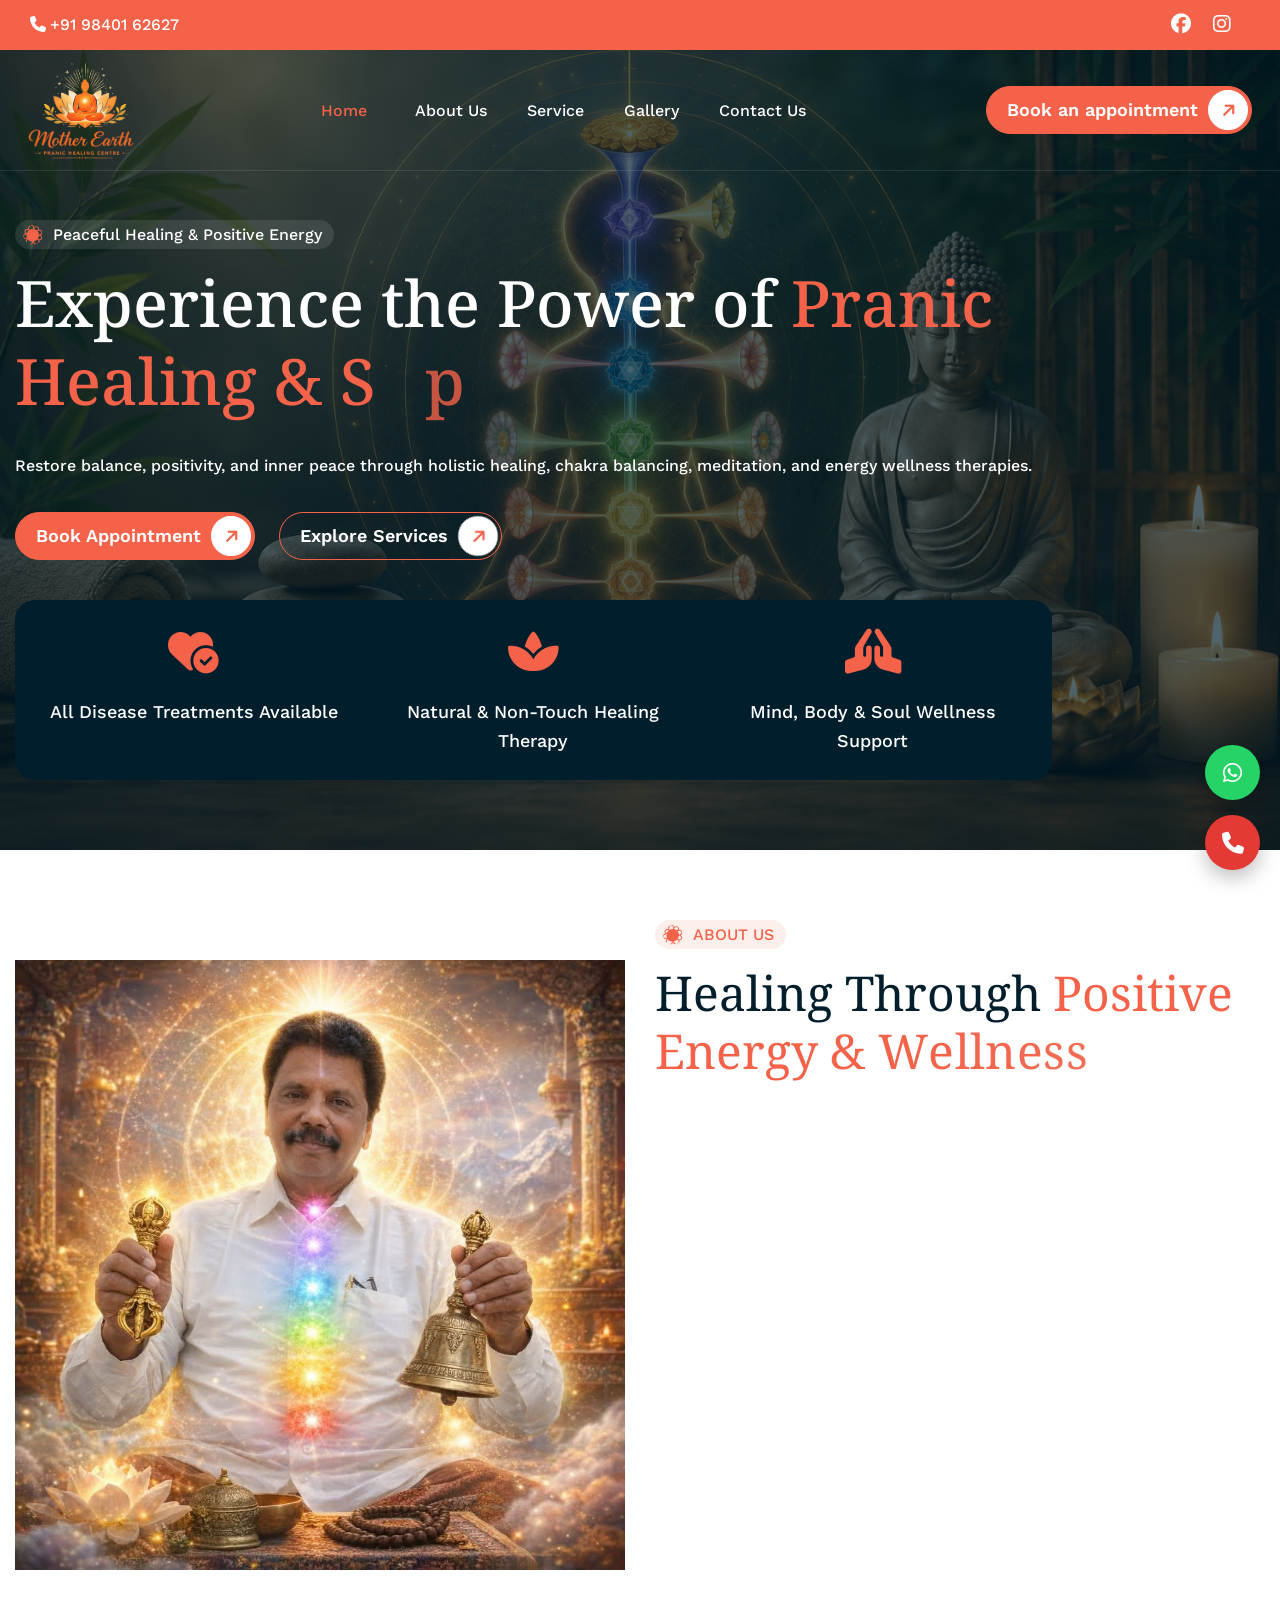
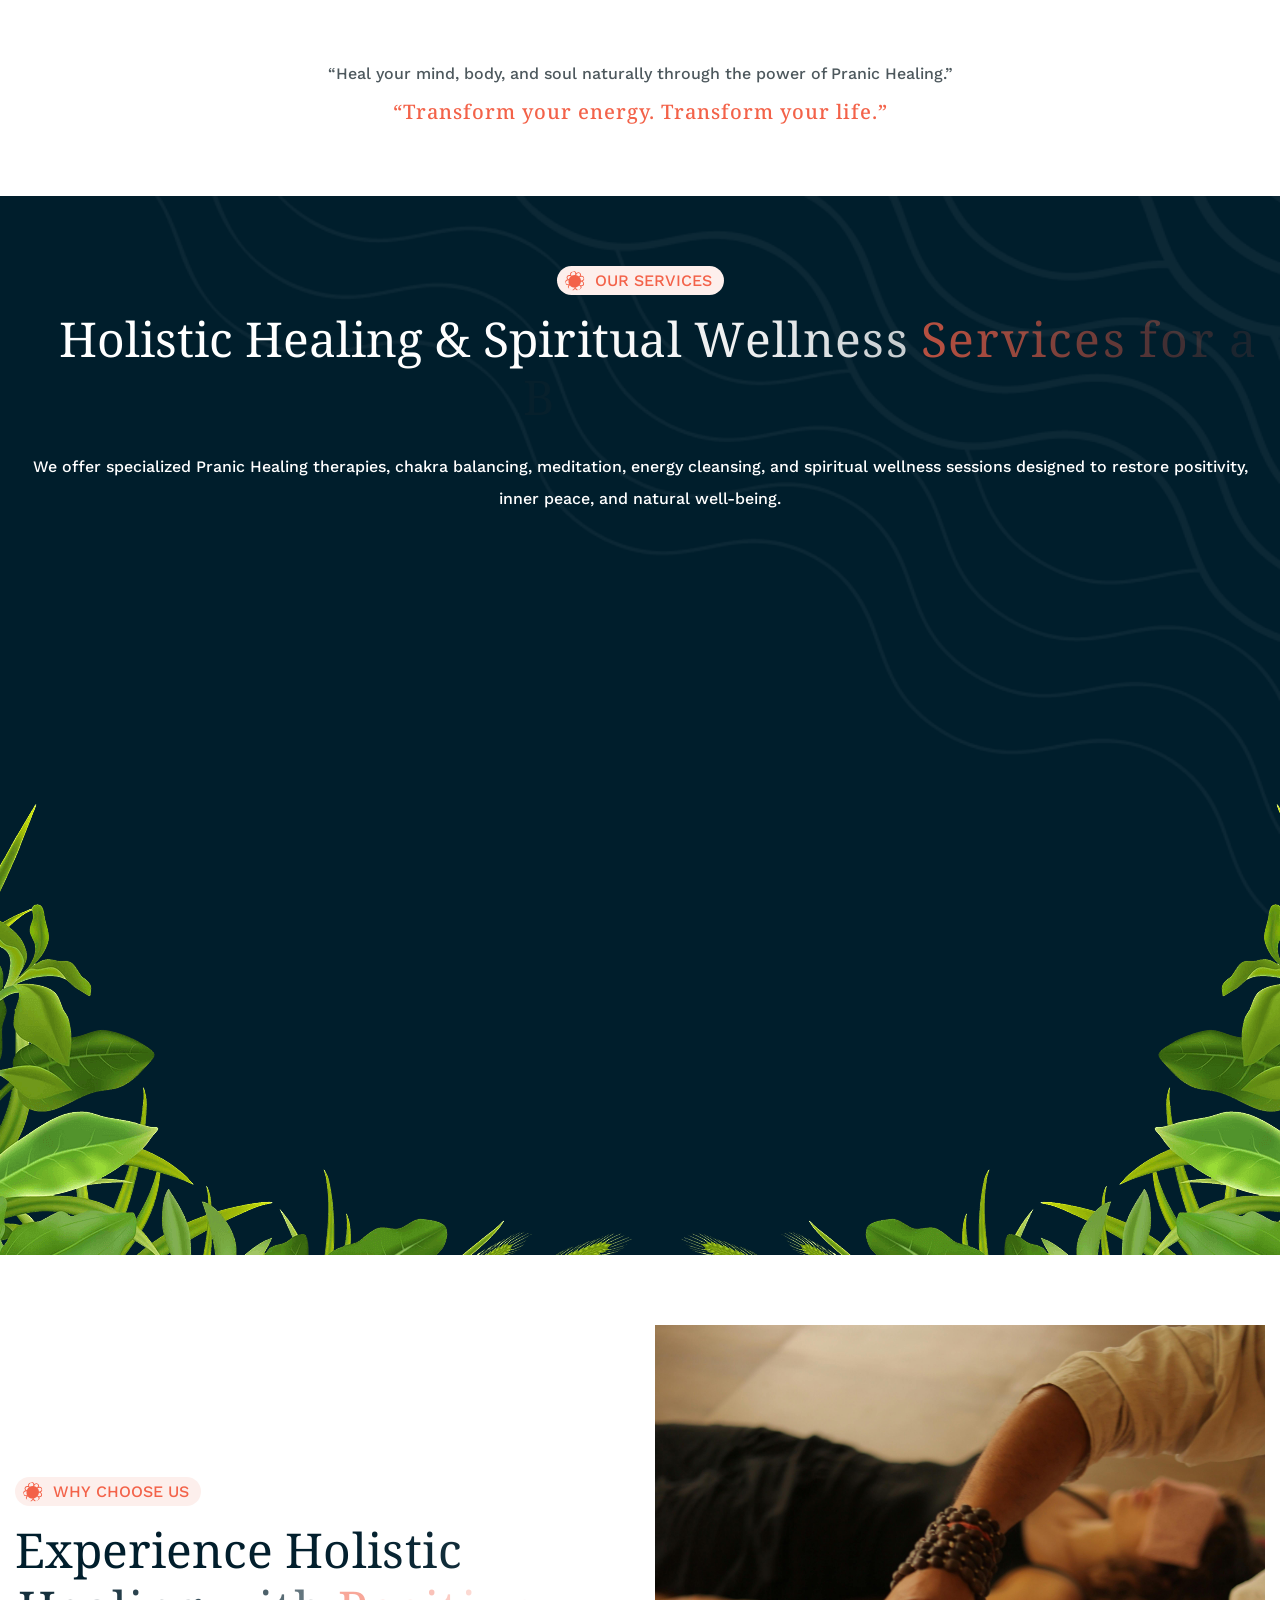
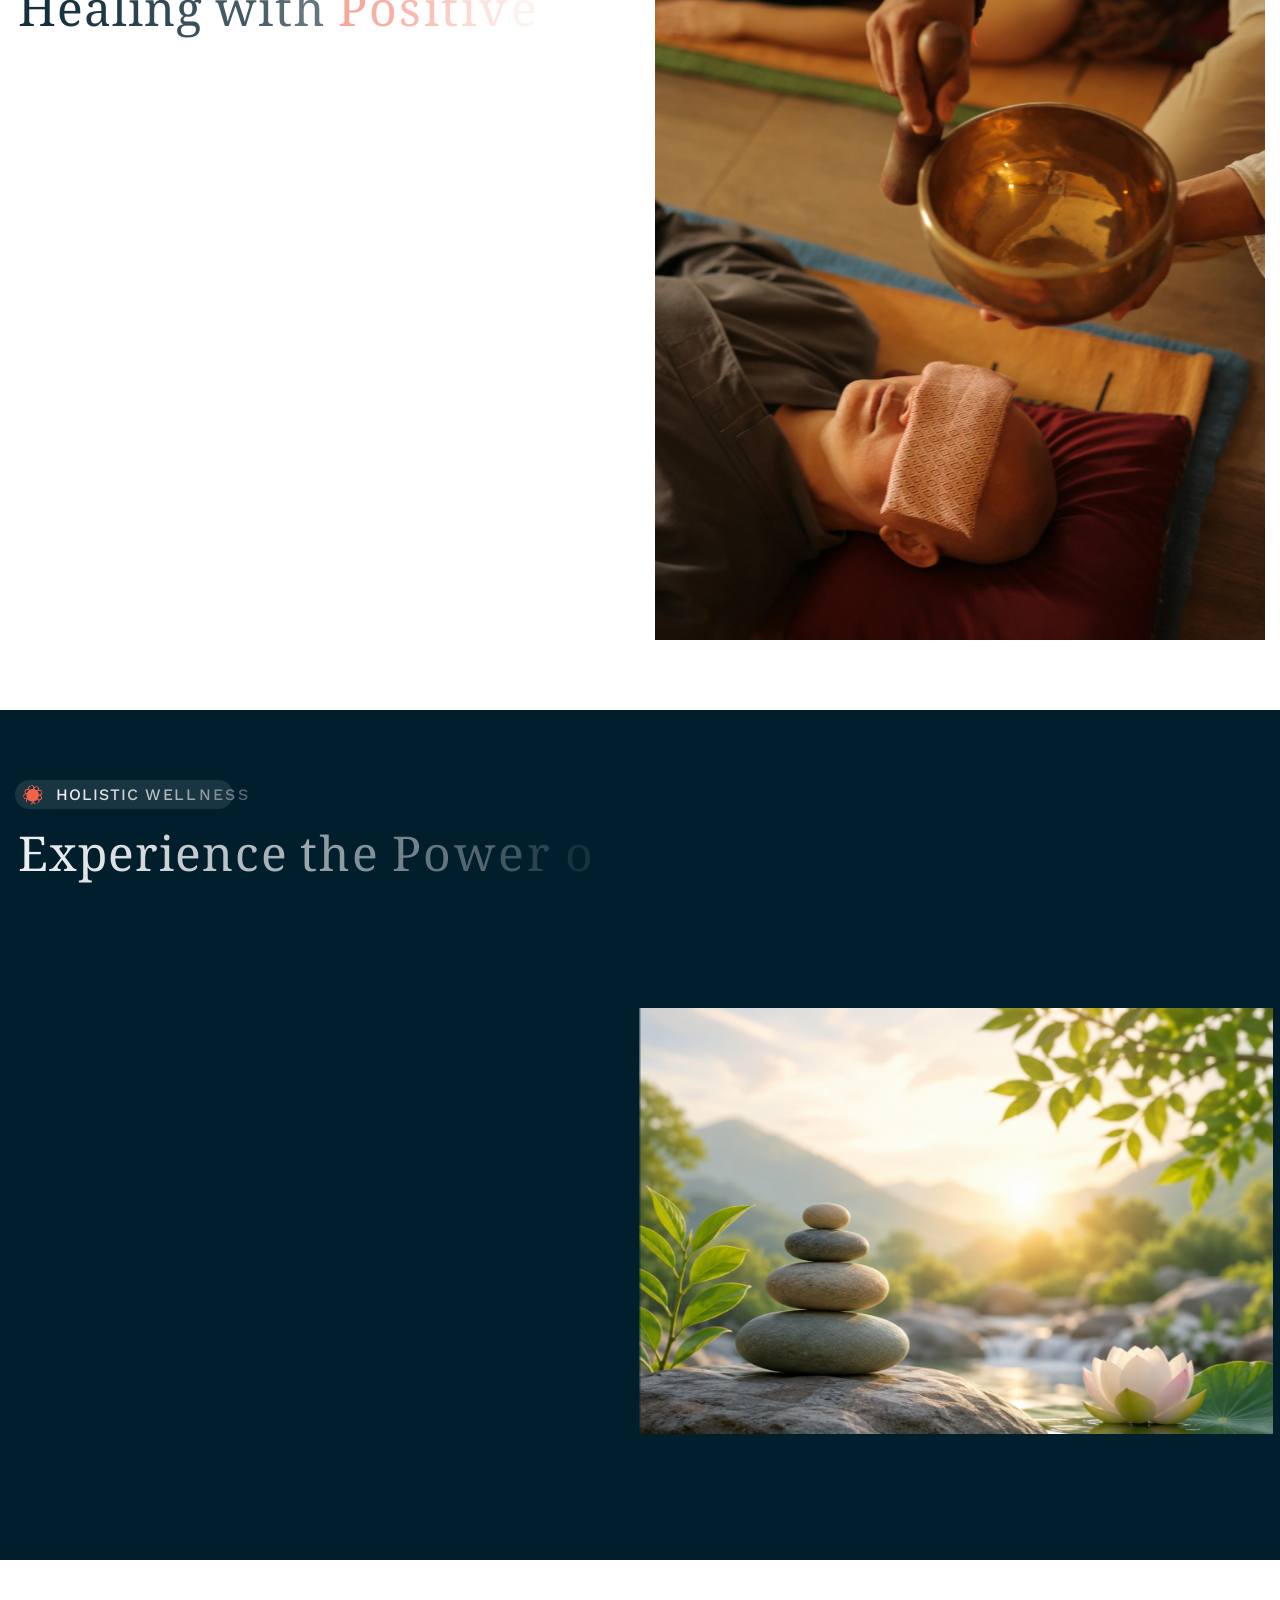
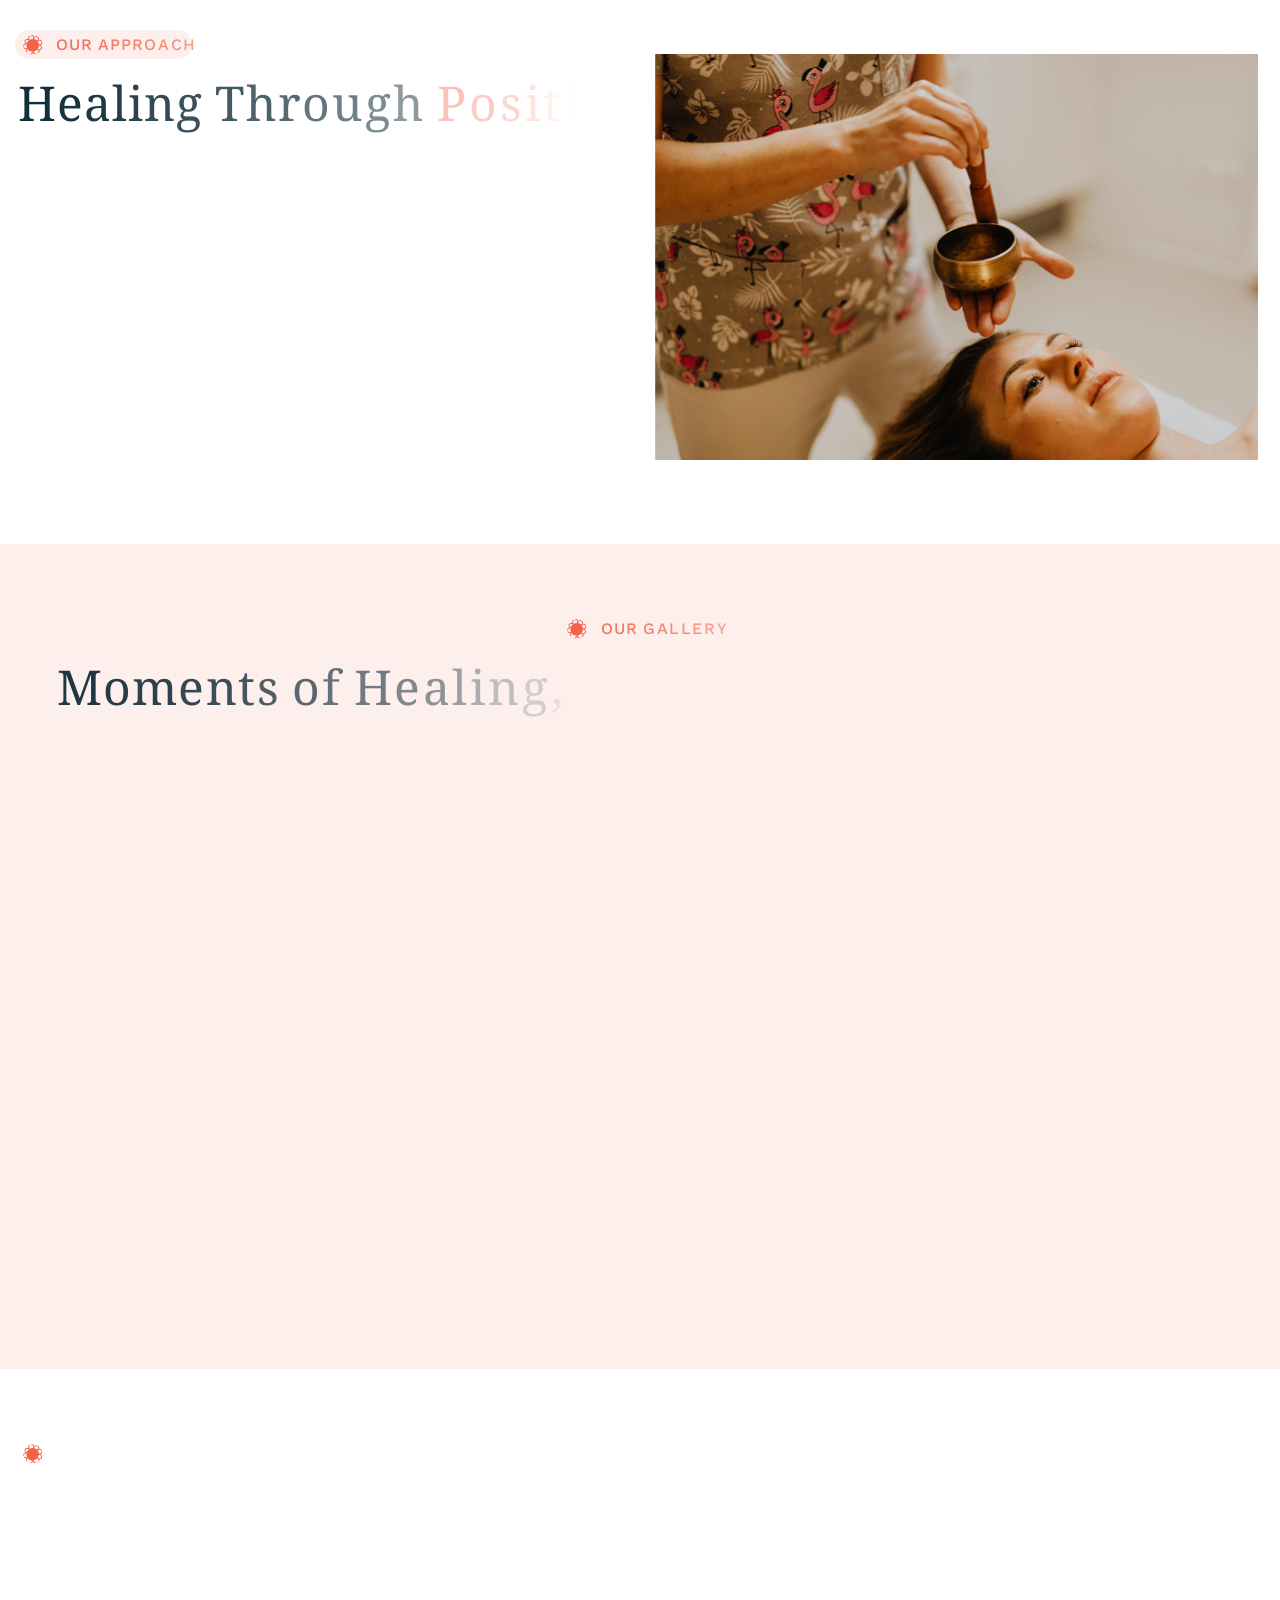
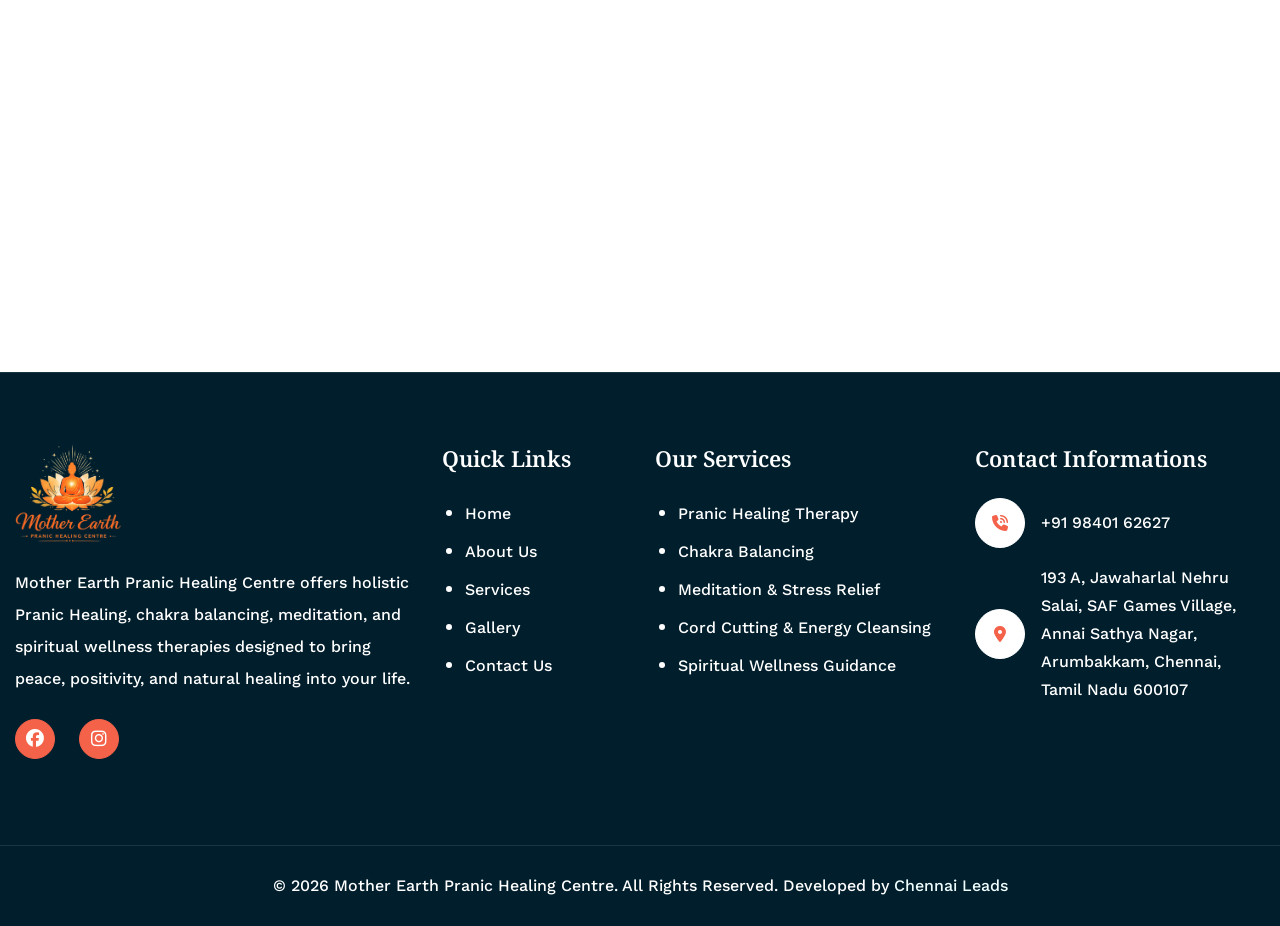
==== commit 8c39bf32: "Update index.html" ====
--- a/index.html
+++ b/index.html
@@ -41,8 +41,13 @@
   </head>
   <style>
    
-   
-
+   @media only screen and (max-width: 991px) {
+#sisf-page-header-inner {
+		padding: 10px;
+		background-color: var(--primary-color);
+		border-radius: 0px;
+	}
+}
 
 
 /* Dark Overlay */
@@ -52,7 +57,7 @@
     left: 0;
     width: 100%;
     height: 100%;
-    background: #001e2cd2;
+    background: #001e2caf;
     z-index: 1;
 }
 
@@ -302,77 +307,71 @@
                               </div>
                               <!-- Hero Title End -->
 
-                              <!-- Counter Box -->
-                              <div class="sis-comman-background radius p-4">
-
-                                 <div class="row">
-
-                                    <div class="col-lg-4 col-md-6">
-
-                                       <div class="sis-counter-item" data-aos="fade-up" data-aos-delay="100" data-aos-duration="1200">
-
-                                          <div class="sis-counter-title">
-                                             <h2 class="d-flex align-items-center">
-                                                <span class="sis-counter sisf-e-colored">95</span>
-                                                <span class="sisf-digit-label sisf-e-colored">%</span>
-                                             </h2>
-                                          </div>
-
-                                          <div class="sis-counter-content">
-                                             <span class="sisf-content text-white">
-                                                Positive Healing Experience
-                                             </span>
-                                          </div>
-
-                                       </div>
-
-                                    </div>
-
-                                    <div class="col-lg-4 col-md-6">
-
-                                       <div class="sis-counter-item" data-aos="fade-up" data-aos-delay="300" data-aos-duration="1200">
-
-                                          <div class="sis-counter-title">
-                                             <h2 class="d-flex align-items-center">
-                                                <span class="sis-counter sisf-e-colored">98</span>
-                                                <span class="sisf-digit-label sisf-e-colored">%</span>
-                                             </h2>
-                                          </div>
-
-                                          <div class="sis-counter-content">
-                                             <span class="sisf-content text-white">
-                                                Client Satisfaction Rate
-                                             </span>
-                                          </div>
-
-                                       </div>
-
-                                    </div>
-
-                                    <div class="col-lg-4 col-md-6">
-
-                                       <div class="sis-counter-item" data-aos="fade-up" data-aos-delay="600" data-aos-duration="1200">
-
-                                          <div class="sis-counter-title">
-                                             <h2 class="d-flex align-items-center">
-                                                <span class="sis-counter sisf-e-colored">1500</span>
-                                                <span class="sisf-digit-label sisf-e-colored">+</span>
-                                             </h2>
-                                          </div>
-
-                                          <div class="sis-counter-content">
-                                             <span class="sisf-content text-white">
-                                                Healing Sessions Completed
-                                             </span>
-                                          </div>
-
-                                       </div>
-
-                                    </div>
-
-                                 </div>
-
-                              </div>
+                          <!-- Healing Highlights Box -->
+<div class="sis-comman-background radius p-4">
+
+   <div class="row g-4 justify-content-center">
+
+      <!-- Tagline 1 -->
+      <div class="col-lg-4 col-md-6">
+         <div class="sis-counter-item text-center" data-aos="fade-up" data-aos-delay="100">
+
+            <div class="sis-counter-title mb-3">
+               <span class="sisf-e-colored" style="font-size:45px;">
+                  <i class="fa-solid fa-heart-circle-check"></i>
+               </span>
+            </div>
+
+            <div class="sis-counter-content">
+               <span class="sisf-content text-white">
+                  All Disease Treatments Available
+               </span>
+            </div>
+
+         </div>
+      </div>
+
+      <!-- Tagline 2 -->
+      <div class="col-lg-4 col-md-6">
+         <div class="sis-counter-item text-center" data-aos="fade-up" data-aos-delay="300">
+
+            <div class="sis-counter-title mb-3">
+               <span class="sisf-e-colored" style="font-size:45px;">
+                  <i class="fa-solid fa-spa"></i>
+               </span>
+            </div>
+
+            <div class="sis-counter-content">
+               <span class="sisf-content text-white">
+                  Natural & Non-Touch Healing Therapy
+               </span>
+            </div>
+
+         </div>
+      </div>
+
+      <!-- Tagline 3 -->
+      <div class="col-lg-4 col-md-6">
+         <div class="sis-counter-item text-center" data-aos="fade-up" data-aos-delay="500">
+
+            <div class="sis-counter-title mb-3">
+               <span class="sisf-e-colored" style="font-size:45px;">
+                  <i class="fa-solid fa-hands-praying"></i>
+               </span>
+            </div>
+
+            <div class="sis-counter-content">
+               <span class="sisf-content text-white">
+                  Mind, Body & Soul Wellness Support
+               </span>
+            </div>
+
+         </div>
+      </div>
+
+   </div>
+
+</div>
 
                            </div>
                            <!-- Hero Content End -->
@@ -428,6 +427,8 @@
 
                                  </div>
 
+
+
                                  <div class="button-group d-flex align-items-center flex-wrap gap-4">
 
                                     <div class="sisf-m-button" data-aos="fade-up" data-aos-delay="300" data-aos-duration="1200">
@@ -452,77 +453,71 @@
 
                               </div>
 
-                              <!-- Counter Box -->
-                              <div class="sis-comman-background radius p-4">
-
-                                 <div class="row">
-
-                                    <div class="col-lg-4 col-md-6">
-
-                                       <div class="sis-counter-item">
-
-                                          <div class="sis-counter-title">
-                                             <h2 class="d-flex align-items-center">
-                                                <span class="sis-counter sisf-e-colored">10</span>
-                                                <span class="sisf-digit-label sisf-e-colored">+</span>
-                                             </h2>
-                                          </div>
-
-                                          <div class="sis-counter-content">
-                                             <span class="sisf-content text-white">
-                                                Wellness Programs
-                                             </span>
-                                          </div>
-
-                                       </div>
-
-                                    </div>
-
-                                    <div class="col-lg-4 col-md-6">
-
-                                       <div class="sis-counter-item">
-
-                                          <div class="sis-counter-title">
-                                             <h2 class="d-flex align-items-center">
-                                                <span class="sis-counter sisf-e-colored">1000</span>
-                                                <span class="sisf-digit-label sisf-e-colored">+</span>
-                                             </h2>
-                                          </div>
-
-                                          <div class="sis-counter-content">
-                                             <span class="sisf-content text-white">
-                                                Happy Healing Clients
-                                             </span>
-                                          </div>
-
-                                       </div>
-
-                                    </div>
-
-                                    <div class="col-lg-4 col-md-6">
-
-                                       <div class="sis-counter-item">
-
-                                          <div class="sis-counter-title">
-                                             <h2 class="d-flex align-items-center">
-                                                <span class="sis-counter sisf-e-colored">24</span>
-                                                <span class="sisf-digit-label sisf-e-colored">/7</span>
-                                             </h2>
-                                          </div>
-
-                                          <div class="sis-counter-content">
-                                             <span class="sisf-content text-white">
-                                                Positive Support
-                                             </span>
-                                          </div>
-
-                                       </div>
-
-                                    </div>
-
-                                 </div>
-
-                              </div>
+                              <!-- Healing Highlights Box -->
+<div class="sis-comman-background radius p-4">
+
+   <div class="row g-4 justify-content-center">
+
+      <!-- Tagline 1 -->
+      <div class="col-lg-4 col-md-6">
+         <div class="sis-counter-item text-center" data-aos="fade-up" data-aos-delay="100">
+
+            <div class="sis-counter-title mb-3">
+               <span class="sisf-e-colored" style="font-size:45px;">
+                  <i class="fa-solid fa-heart-circle-check"></i>
+               </span>
+            </div>
+
+            <div class="sis-counter-content">
+               <span class="sisf-content text-white">
+                  All Disease Treatments Available
+               </span>
+            </div>
+
+         </div>
+      </div>
+
+      <!-- Tagline 2 -->
+      <div class="col-lg-4 col-md-6">
+         <div class="sis-counter-item text-center" data-aos="fade-up" data-aos-delay="300">
+
+            <div class="sis-counter-title mb-3">
+               <span class="sisf-e-colored" style="font-size:45px;">
+                  <i class="fa-solid fa-spa"></i>
+               </span>
+            </div>
+
+            <div class="sis-counter-content">
+               <span class="sisf-content text-white">
+                  Natural & Non-Touch Healing Therapy
+               </span>
+            </div>
+
+         </div>
+      </div>
+
+      <!-- Tagline 3 -->
+      <div class="col-lg-4 col-md-6">
+         <div class="sis-counter-item text-center" data-aos="fade-up" data-aos-delay="500">
+
+            <div class="sis-counter-title mb-3">
+               <span class="sisf-e-colored" style="font-size:45px;">
+                  <i class="fa-solid fa-hands-praying"></i>
+               </span>
+            </div>
+
+            <div class="sis-counter-content">
+               <span class="sisf-content text-white">
+                  Mind, Body & Soul Wellness Support
+               </span>
+            </div>
+
+         </div>
+      </div>
+
+   </div>
+
+</div>
 
                            </div>
 
@@ -565,17 +560,17 @@
                <!-- Image Start -->
                <div class="sisf-why-chhose-image-top">
                   <figure class="sis-image-anime sis-reveal">
-                     <img src="images/a2.jpg" class="w-100" alt="Mother Earth Pranic Healing Centre">
+                     <img src="images/1.jpeg" class="w-100" alt="Mother Earth Pranic Healing Centre">
                   </figure>
                </div>
                <!-- Image End -->
 
                <!-- Image Start -->
-               <div class="sisf-why-chhose-side-image d-flex justify-content-end">
+               <!-- <div class="sisf-why-chhose-side-image d-flex justify-content-end">
                   <figure class="sis-image-anime sis-reveal">
                      <img src="images/1.jpeg" class="w-100" alt="Healing Therapy">
                   </figure>
-               </div>
+               </div> -->
                <!-- Image End -->
 
                <!-- <div class="sisf-sis-spin-icon">
@@ -1171,7 +1166,7 @@
                            <div class="sis-team-members-img">
                               <a href="gallery.html" class="sisf-sis-page-link position-relative">
                                  <figure class="sis-image-anime">
-                                    <img src="images/5.jpg" class="w-100" alt="Rosella" style="height: 420px;">
+                                    <img src="images/9.jpg" class="w-100" alt="Rosella" style="height: 420px;">
                                  </figure>
                               </a>
                            </div>
@@ -1708,4 +1703,4 @@
    </body>
 
 <!-- Mirrored from rosella-html.wpthemeverse.com/home2-slider.html by HTTrack Website Copier/3.x [XR&CO'2014], Thu, 14 May 2026 12:09:57 GMT -->
-</html>+</html>
--- a/css/custom.css
+++ b/css/custom.css
@@ -471,8 +471,8 @@
 }
 
 .sis-br-radius {
-	border-radius: 24px;
-	margin: 0px 15px 0 15px;
+	border-radius: 0px;
+	margin: 0px 0px 0 0px;
 }
 
 ::-webkit-scrollbar {
@@ -1681,7 +1681,7 @@
 
 .sisf-why-chhose-image-top figure, 
 .sisf-why-chhose-side-image figure {
-    width: 70%;
+    width: 100%;
 }
 
 .sisf-why-chhose-side-image {
@@ -6042,12 +6042,12 @@
 	#sisf-page-header-inner {
 		padding: 10px;
 		background-color: var(--primary-color);
+		/* border-radius: 16px; */
+	}
+
+	/* .sis-br-radius {
 		border-radius: 16px;
-	}
-
-	.sis-br-radius {
-		border-radius: 16px;
-	}
+	} */
 
 	br {
 		display: none;
@@ -7032,4 +7032,4 @@
        margin-top: 20px;
 	}
 
-}+}
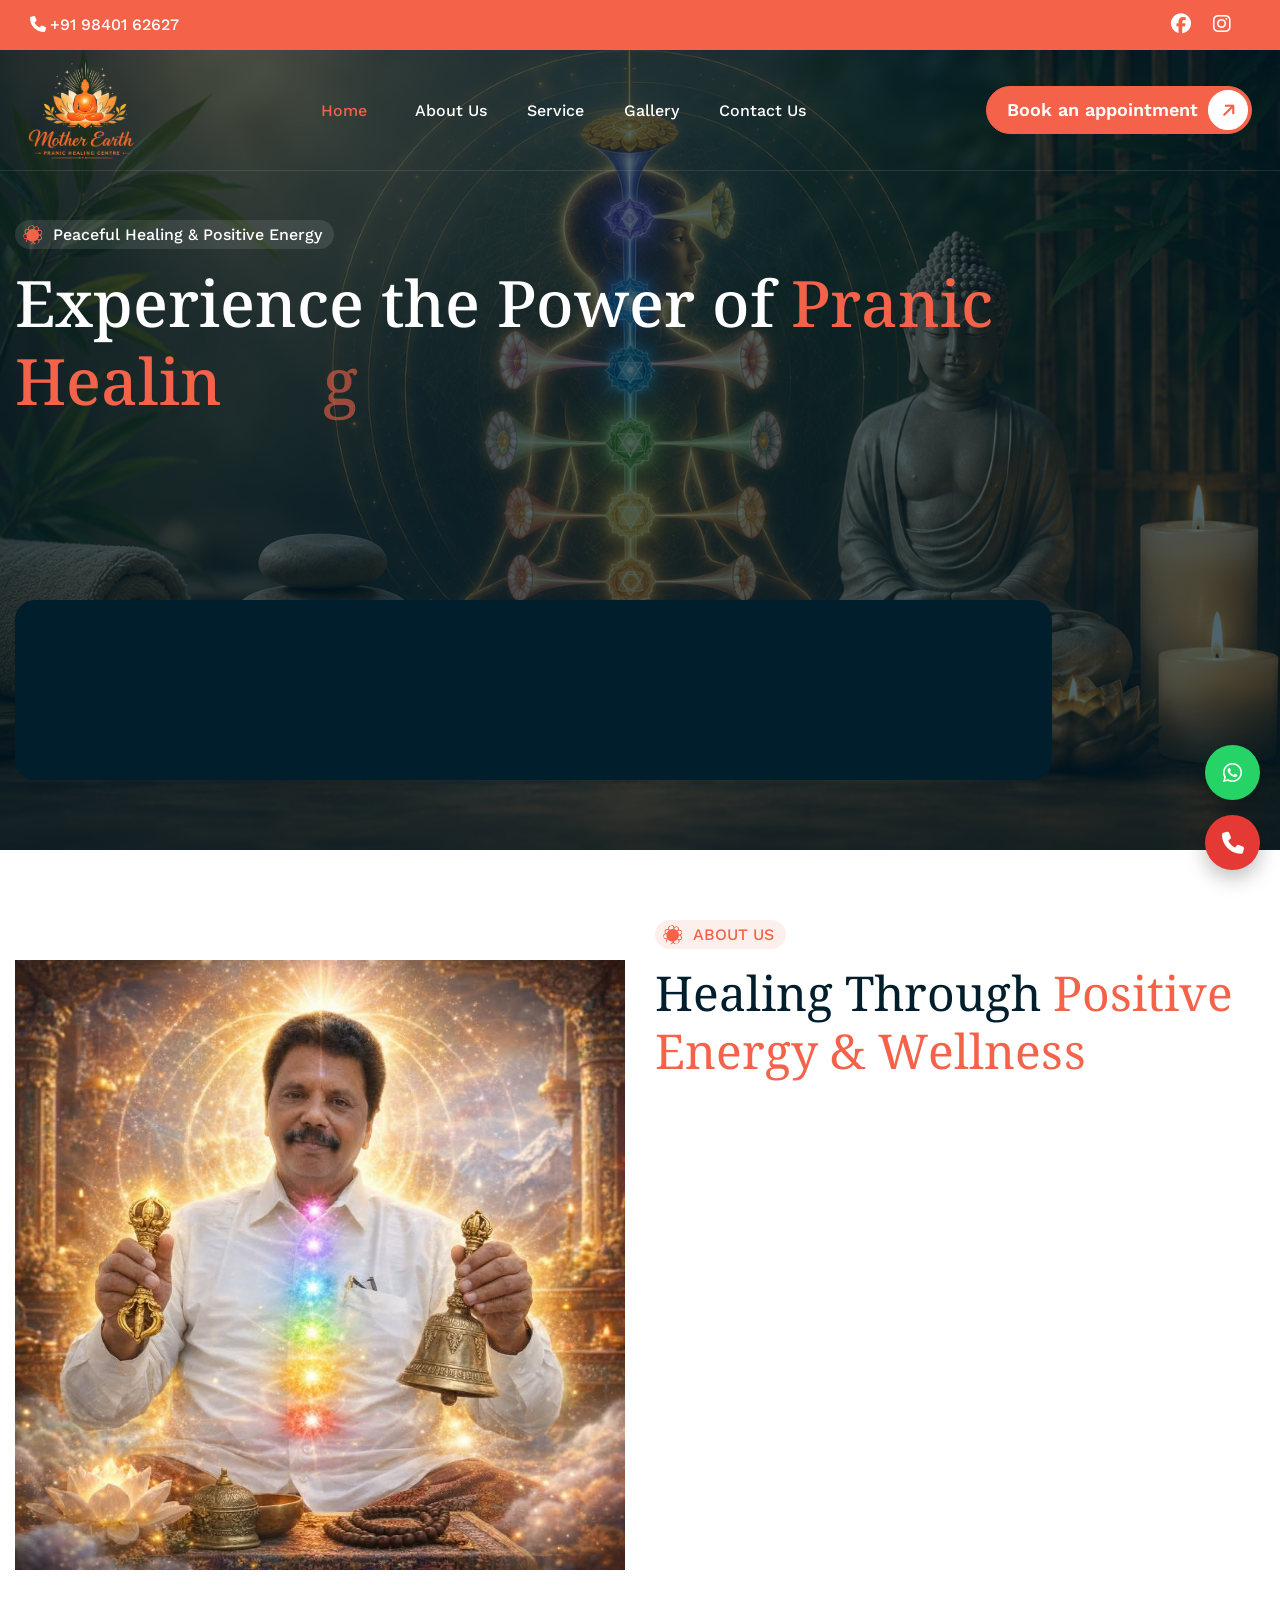
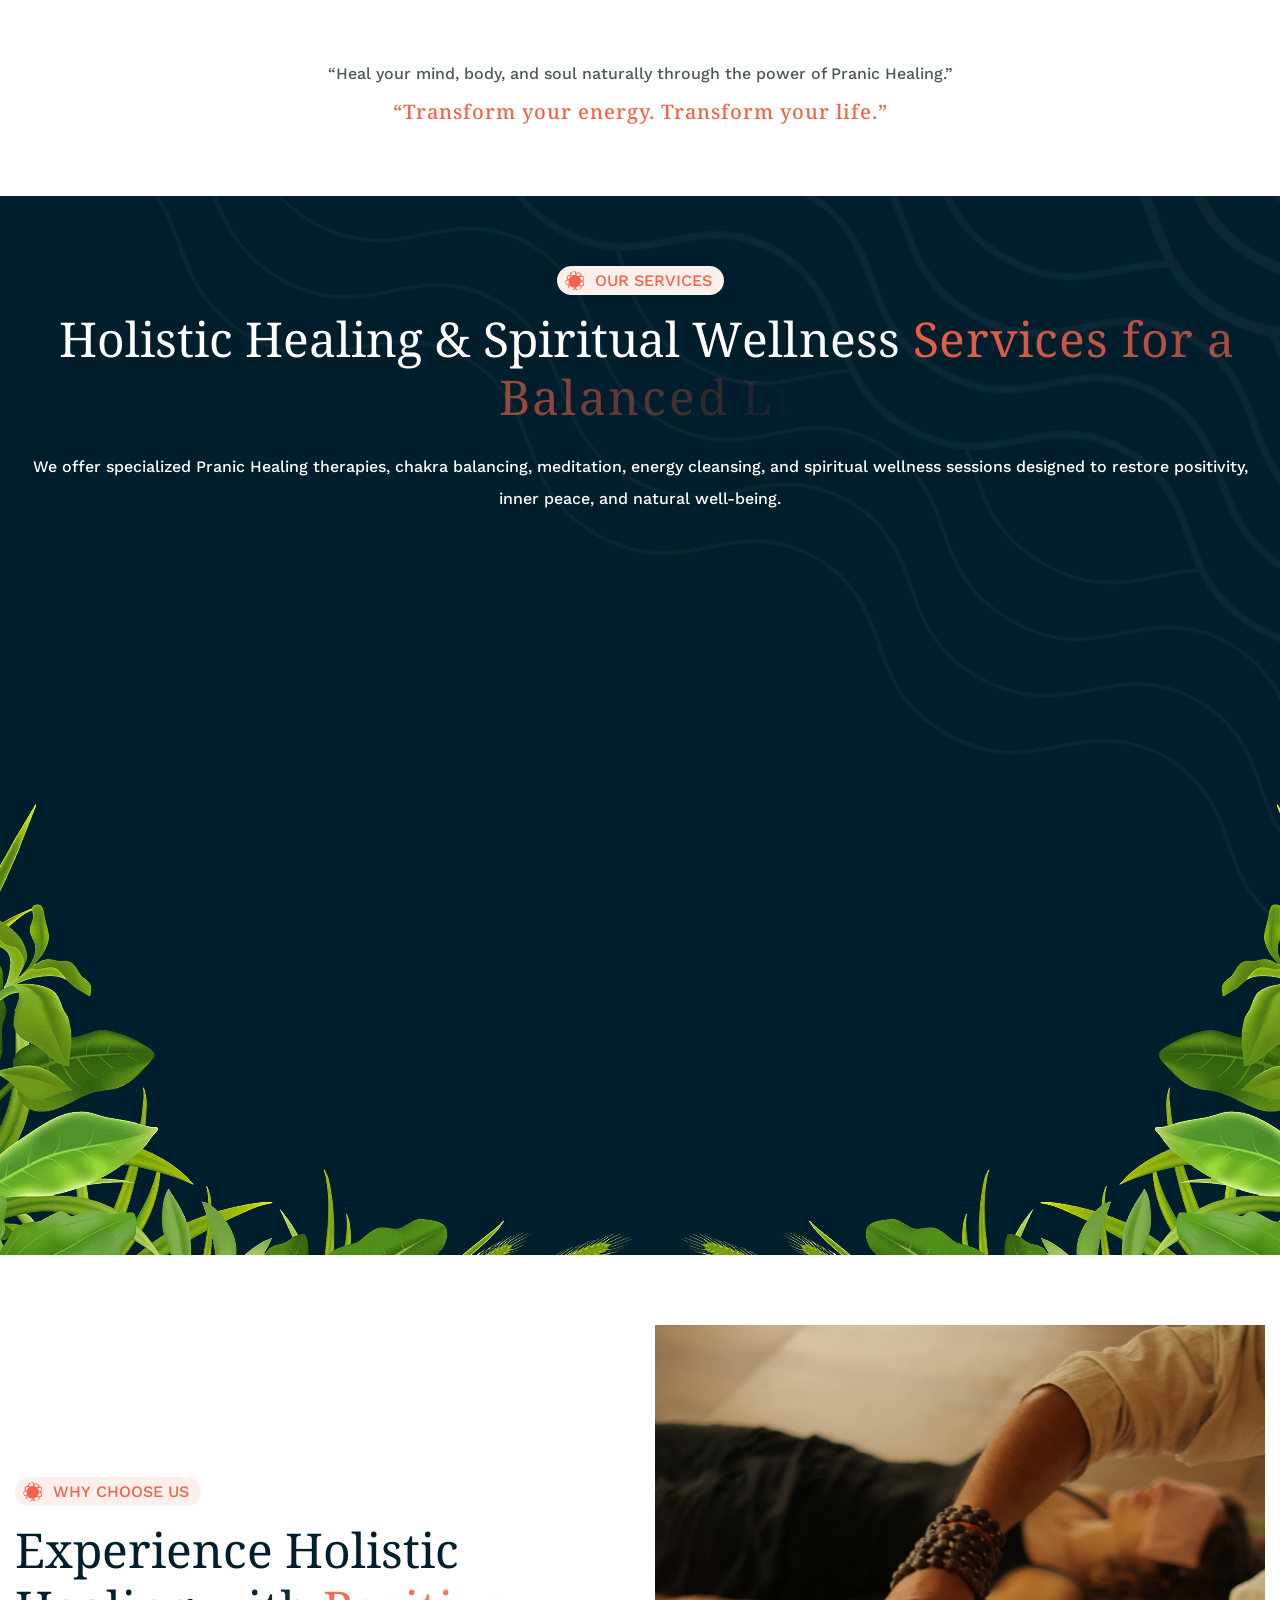
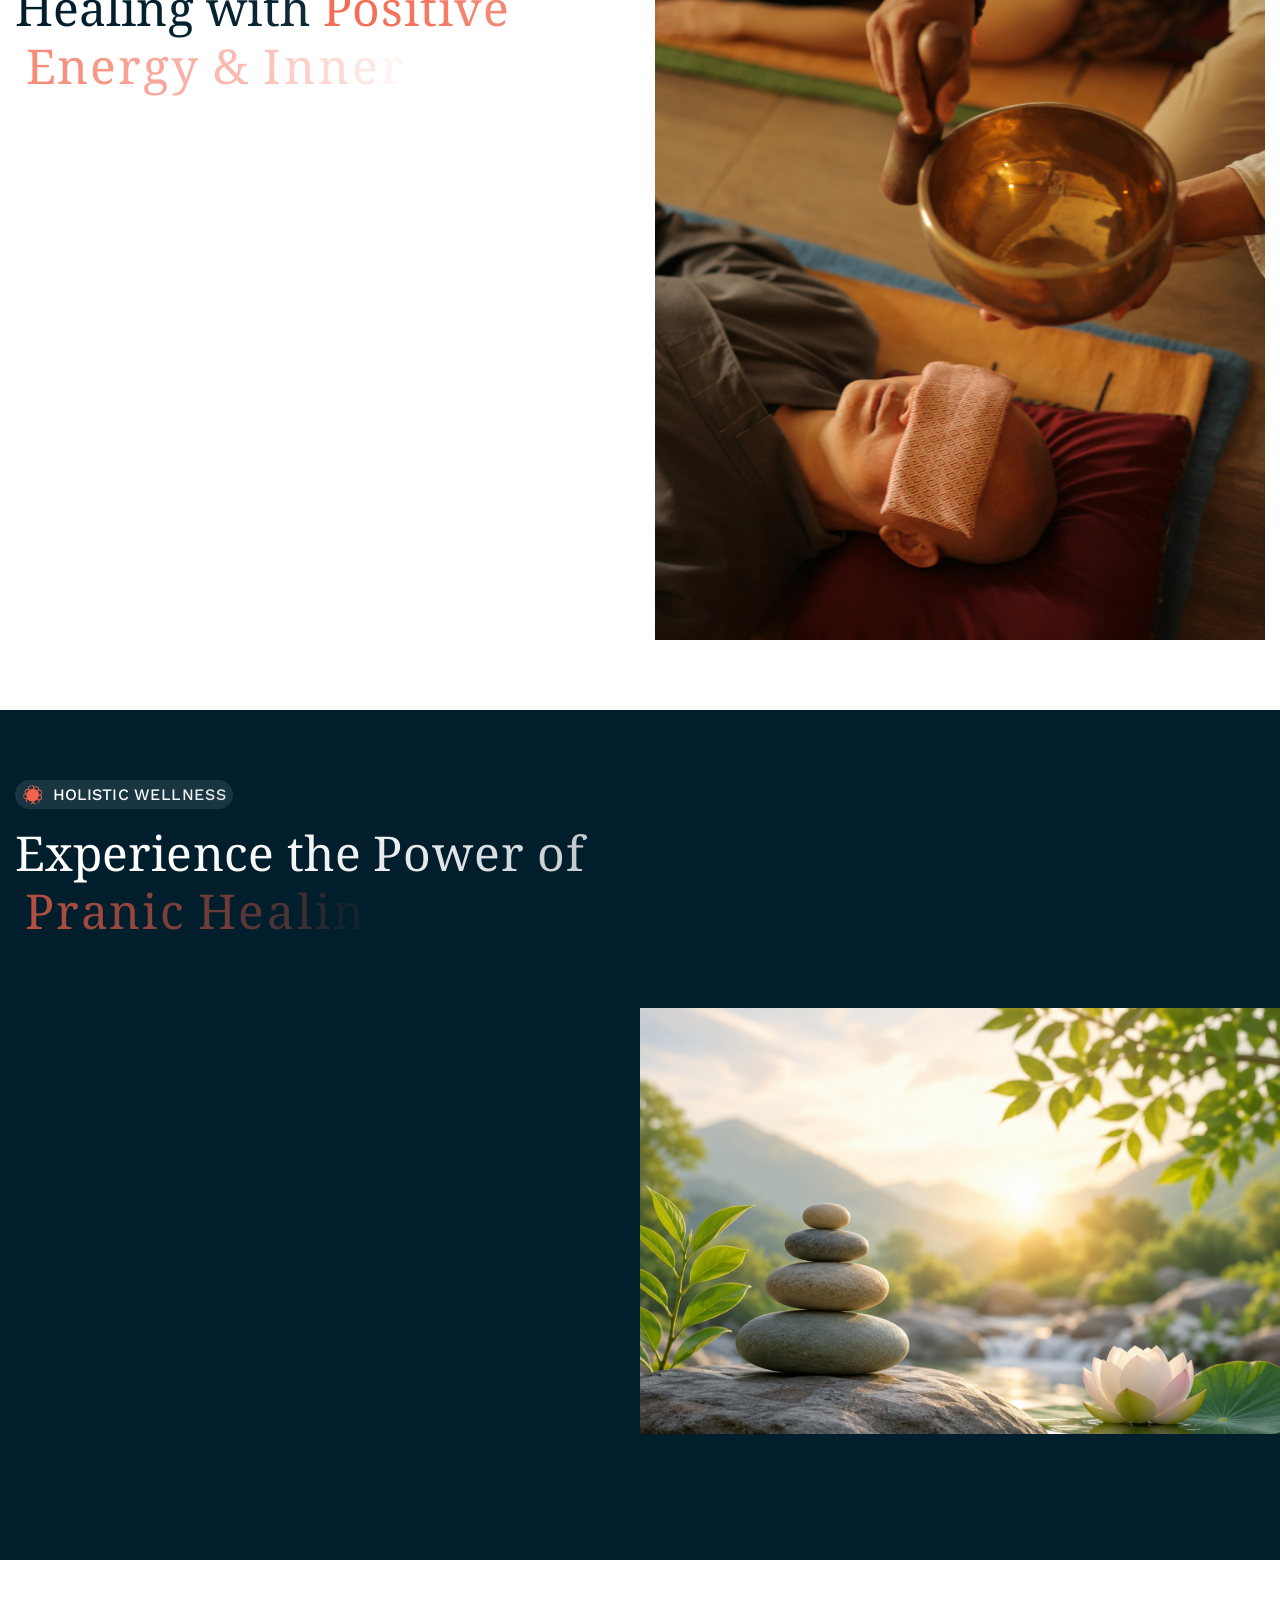
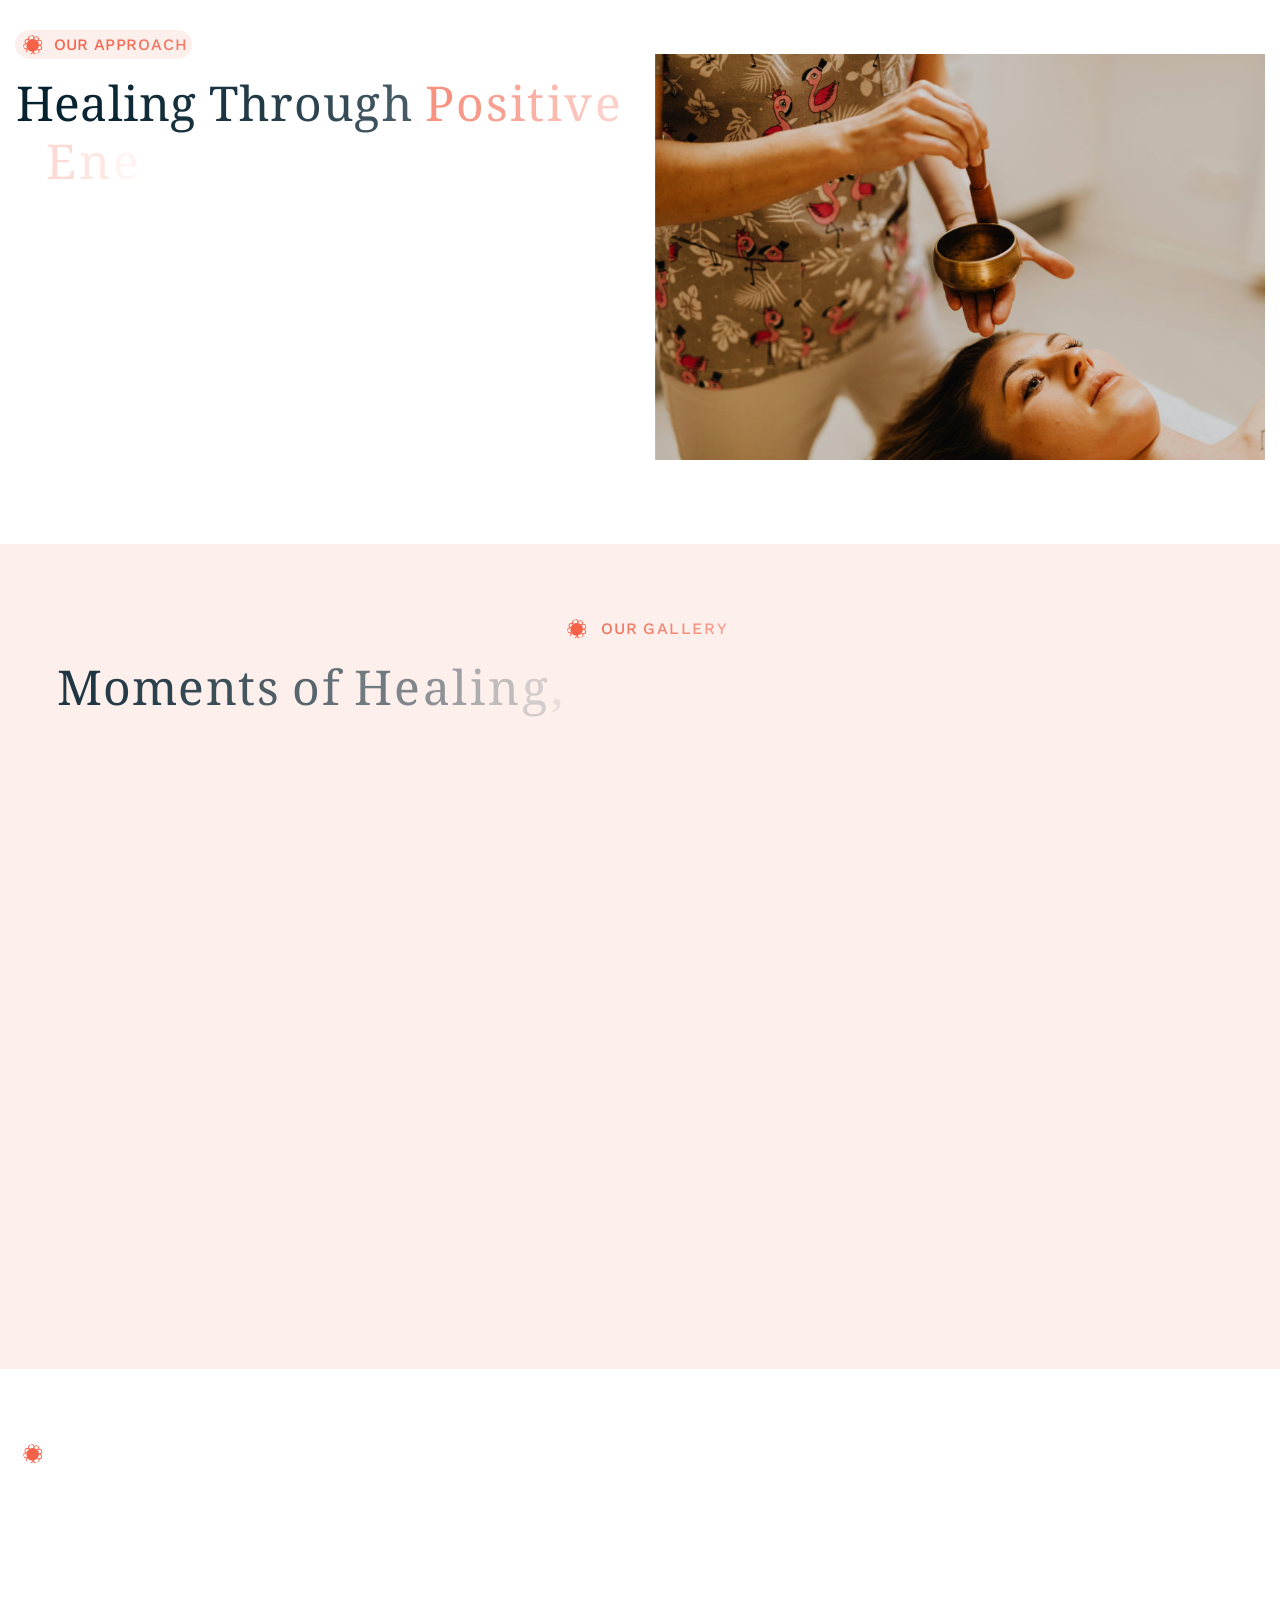
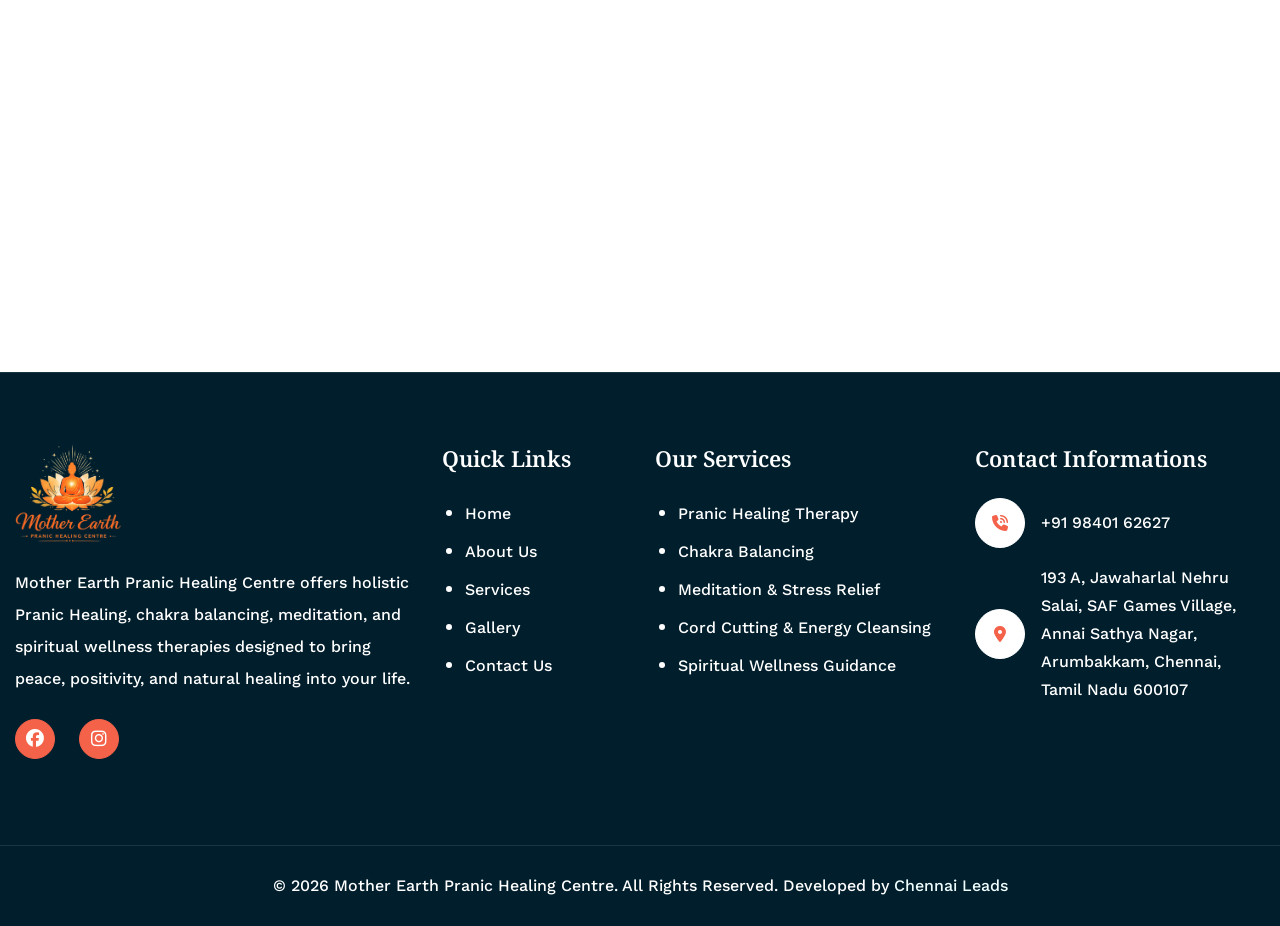
==== commit c5d9d9df: "Update index.html" ====
--- a/index.html
+++ b/index.html
@@ -1,7 +1,6 @@
 <!DOCTYPE html>
 <html lang="zxx">
    
-<!-- Mirrored from rosella-html.wpthemeverse.com/home2-slider.html by HTTrack Website Copier/3.x [XR&CO'2014], Thu, 14 May 2026 12:09:32 GMT -->
 <head>
       <!-- Meta -->
       <meta charset="utf-8">
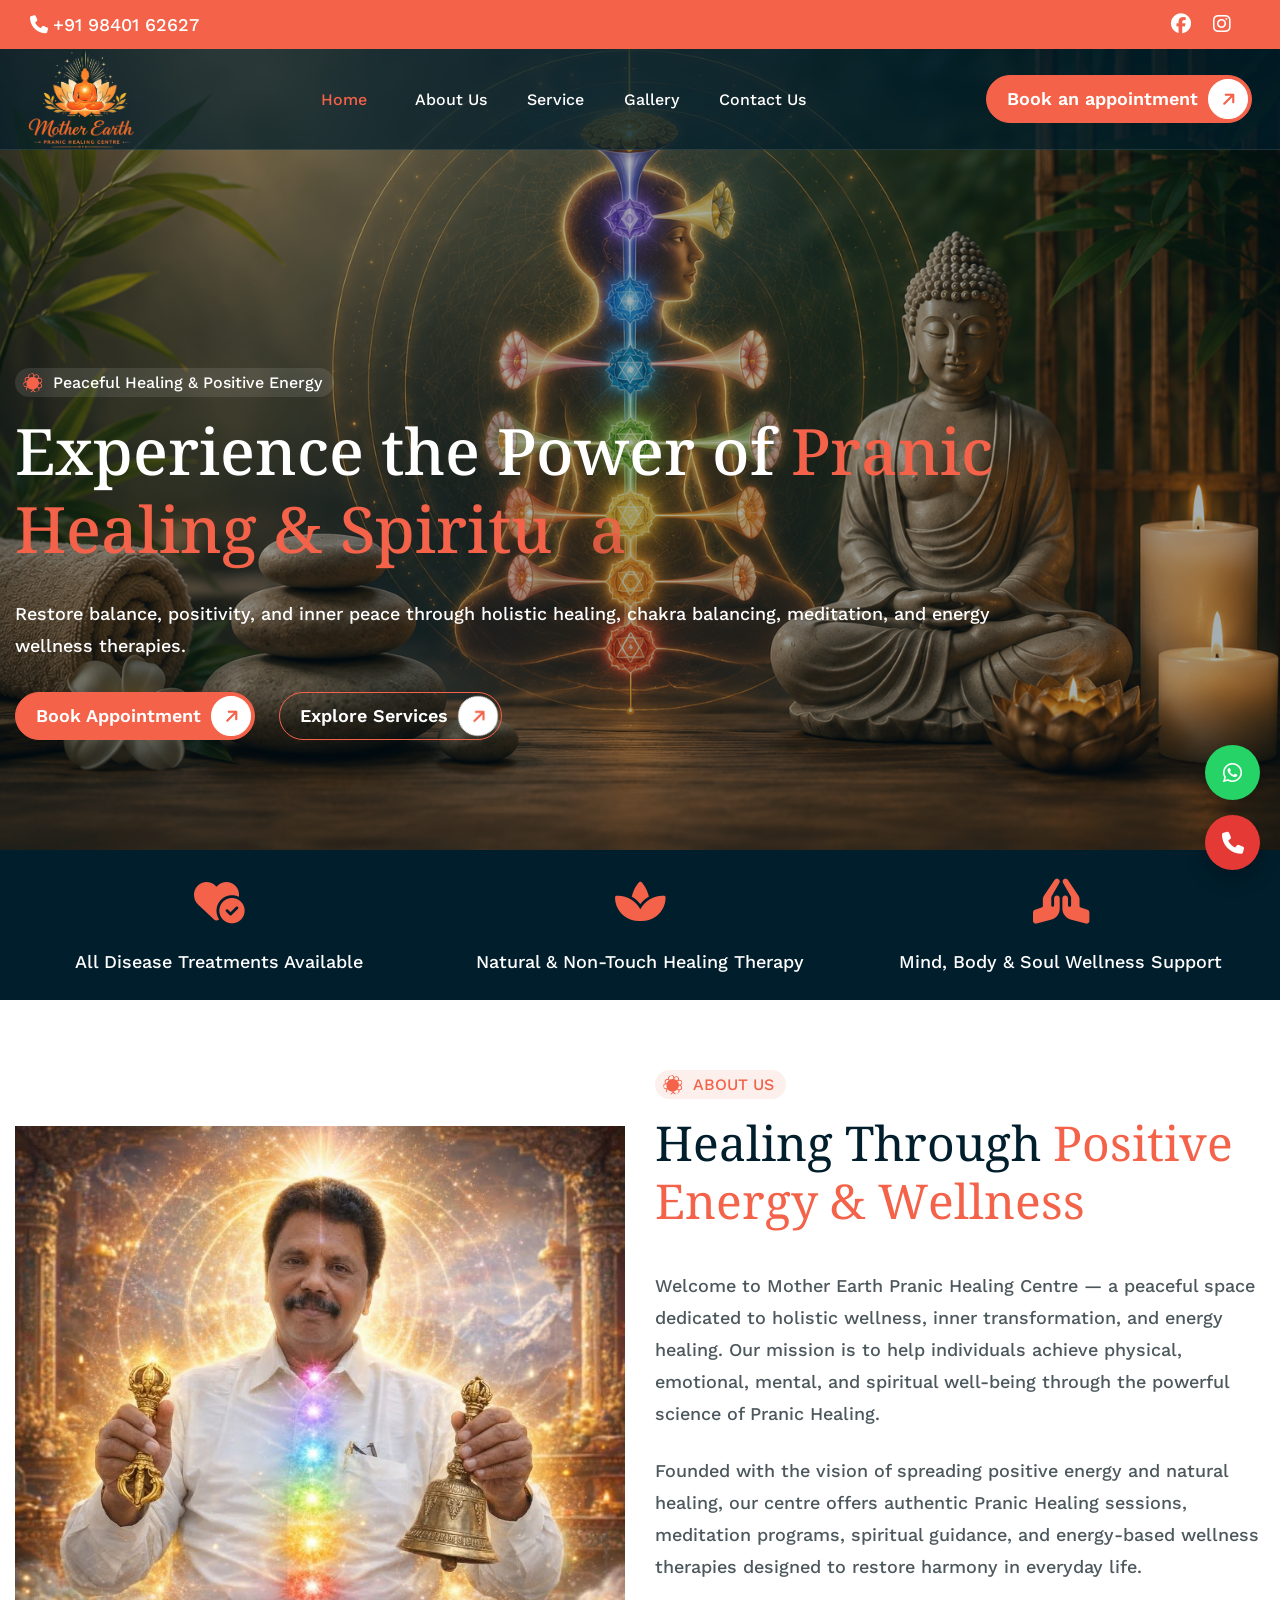
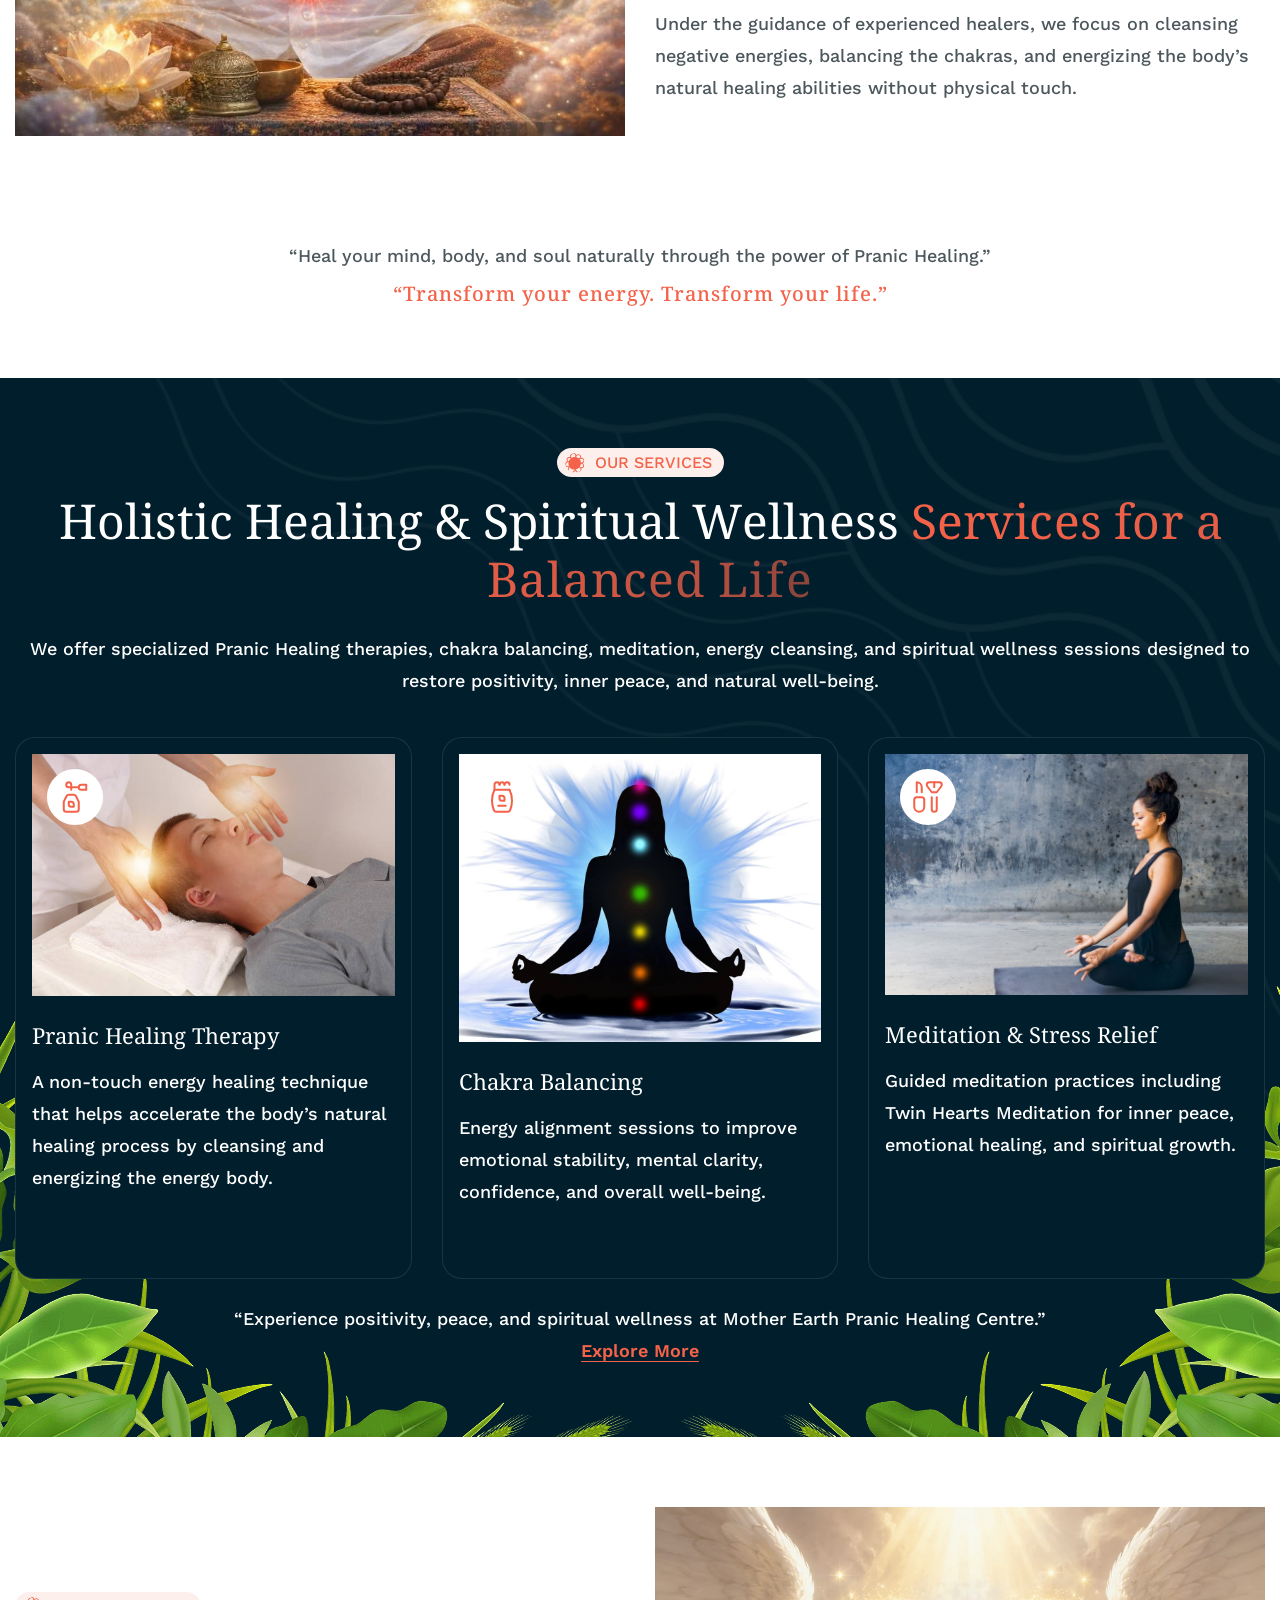
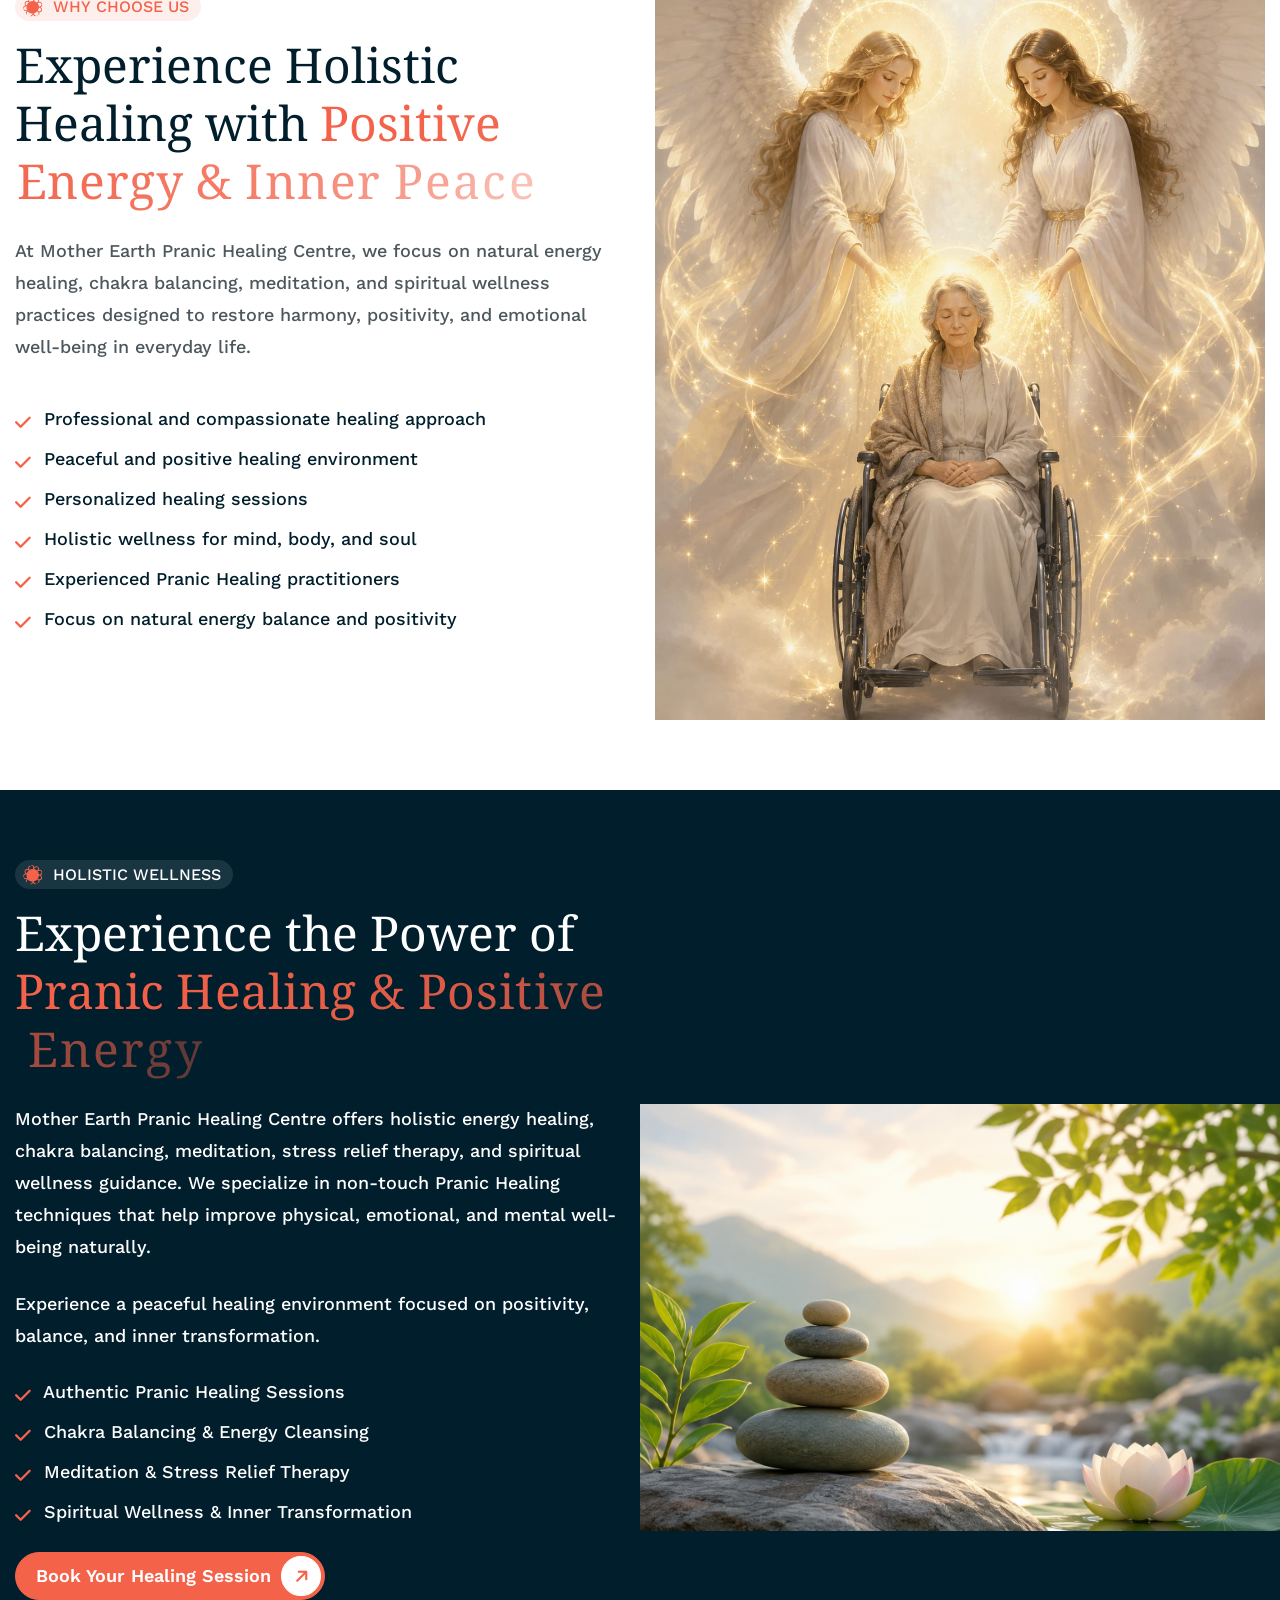
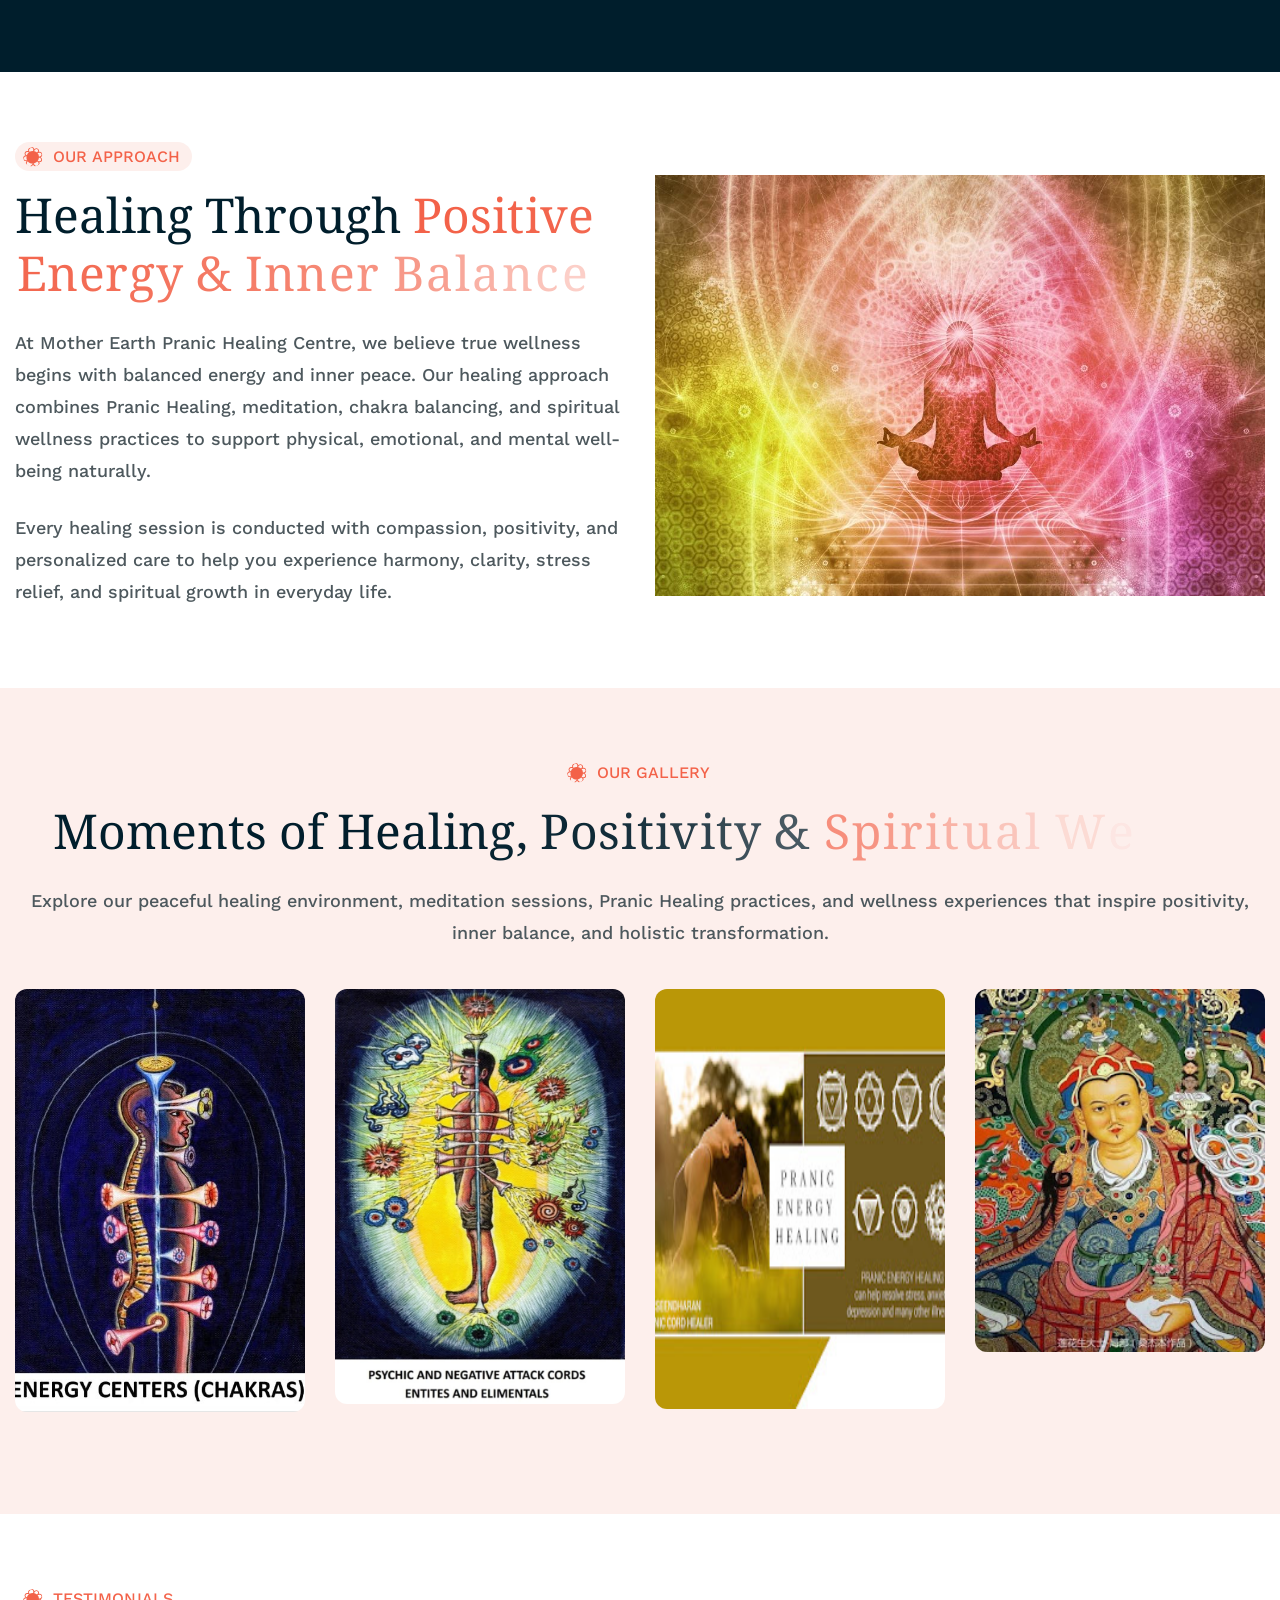
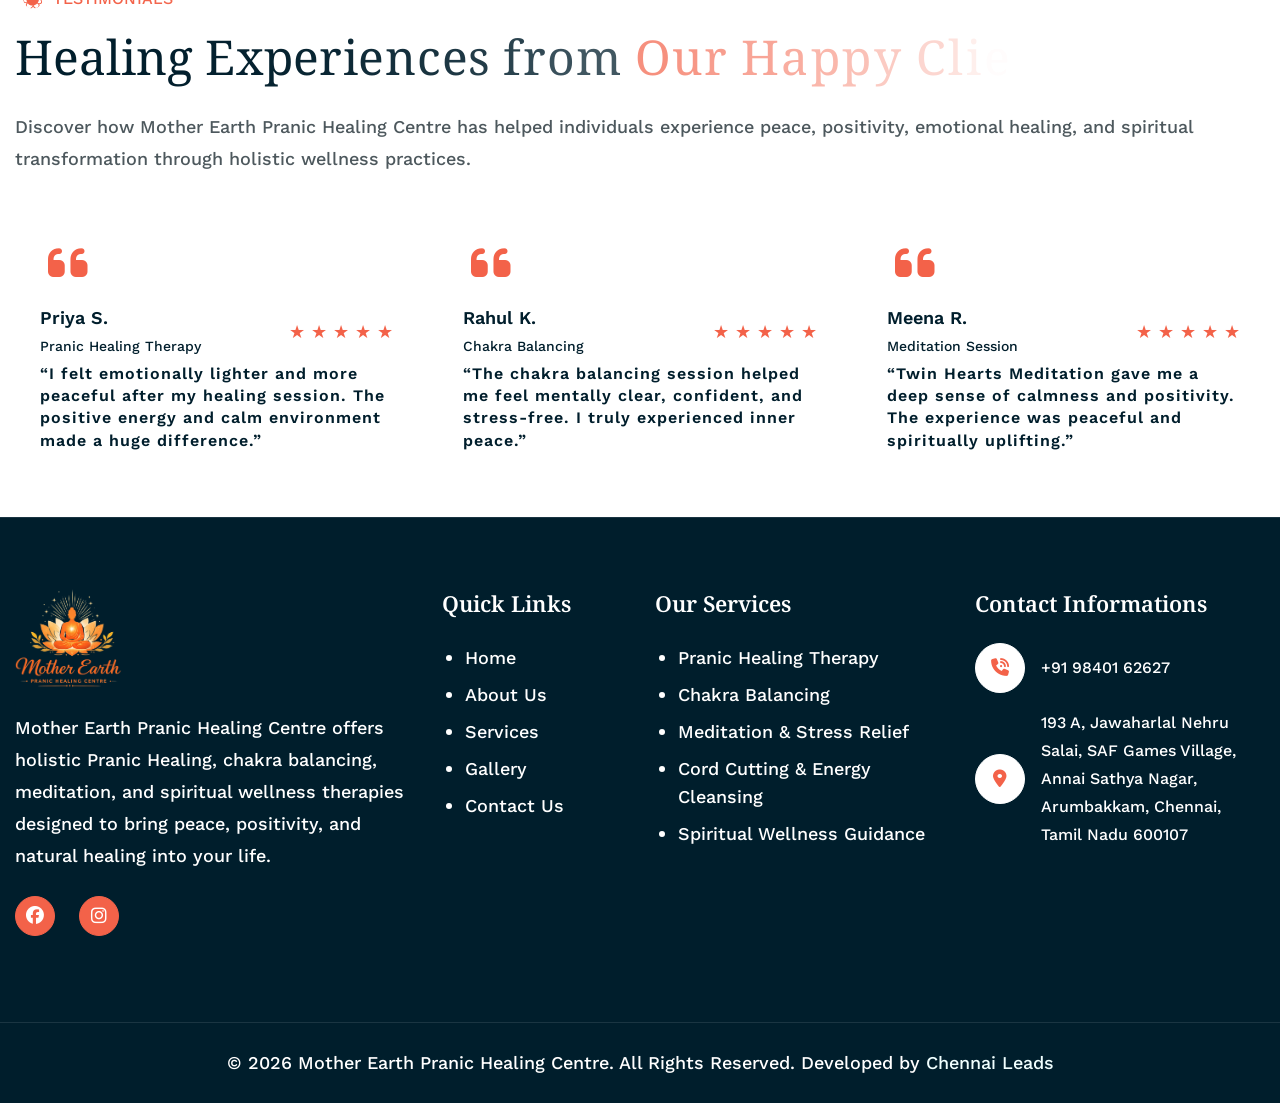
==== commit 78cb8dac: "Update index.html" ====
--- a/index.html
+++ b/index.html
@@ -1,6 +1,7 @@
 <!DOCTYPE html>
 <html lang="zxx">
    
+<!-- Mirrored from rosella-html.wpthemeverse.com/home2-slider.html by HTTrack Website Copier/3.x [XR&CO'2014], Thu, 14 May 2026 12:09:32 GMT -->
 <head>
       <!-- Meta -->
       <meta charset="utf-8">
@@ -56,7 +57,7 @@
     left: 0;
     width: 100%;
     height: 100%;
-    background: #001e2caf;
+    background: #001e2c59;
     z-index: 1;
 }
 
@@ -306,8 +307,119 @@
                               </div>
                               <!-- Hero Title End -->
 
-                          <!-- Healing Highlights Box -->
-<div class="sis-comman-background radius p-4">
+
+
+                           </div>
+                           <!-- Hero Content End -->
+
+                        </div>
+
+                        <div class="col-lg-2 col-12"></div>
+
+                     </div>
+
+                  </div>
+                  <!-- Content End -->
+
+               </div>
+
+            </div>
+
+            <!-- Slide 2 -->
+            <div class="swiper-slide">
+
+               <div class="hero-slide align-items-end pb-0">
+
+                  <div class="hero-slider-image">
+                       <div class="slider-overlay"></div>
+                     <img src="images/slider2.png" alt="Meditation & Healing">
+                  </div>
+
+                  <!-- Content Start -->
+                  <div class="container">
+
+                     <div class="row align-items-center">
+
+                        <div class="col-lg-10 col-12">
+
+                           <div class="hero-content sis-contents text-start">
+
+                              <div class="sis-section-title">
+
+                                 <h5 class="sisf-subtitle text-white sis-text-anime-style-2">
+                                    Meditation • Energy Healing • Inner Peace
+                                 </h5>
+
+                                 <h1 class="text-white sis-text-anime-style-2" data-cursor="-opaque">
+                                    Transform Your Energy, 
+                                    <span class="sisf-e-colored">Transform Your Life</span>
+                                 </h1>
+
+                                 <div class="sisf-m-text" data-aos="fade-up" data-aos-delay="100" data-aos-duration="1200">
+
+                                    <p class="text-white text-start">
+                                       Discover natural healing therapies that help reduce stress, improve emotional balance, and support spiritual growth.
+                                    </p>
+
+                                 </div>
+
+
+
+                                 <div class="button-group d-flex align-items-center flex-wrap gap-4">
+
+                                    <div class="sisf-m-button" data-aos="fade-up" data-aos-delay="300" data-aos-duration="1200">
+
+                                       <a href="contact.html" class="sis-btn-default">
+                                          Start Healing
+                                          <i class="fa-solid fa-arrow-right"></i>
+                                       </a>
+
+                                    </div>
+
+                                    <div class="sisf-m-button" data-aos="fade-up" data-aos-delay="500" data-aos-duration="1200">
+
+                                       <a href="about-us.html" class="sis-btn-default btn-dark">
+                                          Learn More
+                                          <i class="fa-solid fa-arrow-right"></i>
+                                       </a>
+
+                                    </div>
+
+                                 </div>
+
+                              </div>
+
+                              <!-- Healing Highlights Box -->
+
+
+                           </div>
+
+                        </div>
+
+                        <div class="col-lg-2 col-12"></div>
+
+                     </div>
+
+                  </div>
+
+               </div>
+
+            </div>
+
+          
+
+         </div>
+
+      </div>
+
+   </div>
+
+</div>
+<!-- Hero Section End -->
+
+
+
+<div class="sis-comman-background p-4">
 
    <div class="row g-4 justify-content-center">
 
@@ -371,177 +483,6 @@
    </div>
 
 </div>
-
-                           </div>
-                           <!-- Hero Content End -->
-
-                        </div>
-
-                        <div class="col-lg-2 col-12"></div>
-
-                     </div>
-
-                  </div>
-                  <!-- Content End -->
-
-               </div>
-
-            </div>
-
-            <!-- Slide 2 -->
-            <div class="swiper-slide">
-
-               <div class="hero-slide align-items-end pb-0">
-
-                  <div class="hero-slider-image">
-                       <div class="slider-overlay"></div>
-                     <img src="images/slider2.png" alt="Meditation & Healing">
-                  </div>
-
-                  <!-- Content Start -->
-                  <div class="container">
-
-                     <div class="row align-items-center">
-
-                        <div class="col-lg-10 col-12">
-
-                           <div class="hero-content sis-contents text-start">
-
-                              <div class="sis-section-title">
-
-                                 <h5 class="sisf-subtitle text-white sis-text-anime-style-2">
-                                    Meditation • Energy Healing • Inner Peace
-                                 </h5>
-
-                                 <h1 class="text-white sis-text-anime-style-2" data-cursor="-opaque">
-                                    Transform Your Energy, 
-                                    <span class="sisf-e-colored">Transform Your Life</span>
-                                 </h1>
-
-                                 <div class="sisf-m-text" data-aos="fade-up" data-aos-delay="100" data-aos-duration="1200">
-
-                                    <p class="text-white text-start">
-                                       Discover natural healing therapies that help reduce stress, improve emotional balance, and support spiritual growth.
-                                    </p>
-
-                                 </div>
-
-
-
-                                 <div class="button-group d-flex align-items-center flex-wrap gap-4">
-
-                                    <div class="sisf-m-button" data-aos="fade-up" data-aos-delay="300" data-aos-duration="1200">
-
-                                       <a href="contact.html" class="sis-btn-default">
-                                          Start Healing
-                                          <i class="fa-solid fa-arrow-right"></i>
-                                       </a>
-
-                                    </div>
-
-                                    <div class="sisf-m-button" data-aos="fade-up" data-aos-delay="500" data-aos-duration="1200">
-
-                                       <a href="about-us.html" class="sis-btn-default btn-dark">
-                                          Learn More
-                                          <i class="fa-solid fa-arrow-right"></i>
-                                       </a>
-
-                                    </div>
-
-                                 </div>
-
-                              </div>
-
-                              <!-- Healing Highlights Box -->
-<div class="sis-comman-background radius p-4">
-
-   <div class="row g-4 justify-content-center">
-
-      <!-- Tagline 1 -->
-      <div class="col-lg-4 col-md-6">
-         <div class="sis-counter-item text-center" data-aos="fade-up" data-aos-delay="100">
-
-            <div class="sis-counter-title mb-3">
-               <span class="sisf-e-colored" style="font-size:45px;">
-                  <i class="fa-solid fa-heart-circle-check"></i>
-               </span>
-            </div>
-
-            <div class="sis-counter-content">
-               <span class="sisf-content text-white">
-                  All Disease Treatments Available
-               </span>
-            </div>
-
-         </div>
-      </div>
-
-      <!-- Tagline 2 -->
-      <div class="col-lg-4 col-md-6">
-         <div class="sis-counter-item text-center" data-aos="fade-up" data-aos-delay="300">
-
-            <div class="sis-counter-title mb-3">
-               <span class="sisf-e-colored" style="font-size:45px;">
-                  <i class="fa-solid fa-spa"></i>
-               </span>
-            </div>
-
-            <div class="sis-counter-content">
-               <span class="sisf-content text-white">
-                  Natural & Non-Touch Healing Therapy
-               </span>
-            </div>
-
-         </div>
-      </div>
-
-      <!-- Tagline 3 -->
-      <div class="col-lg-4 col-md-6">
-         <div class="sis-counter-item text-center" data-aos="fade-up" data-aos-delay="500">
-
-            <div class="sis-counter-title mb-3">
-               <span class="sisf-e-colored" style="font-size:45px;">
-                  <i class="fa-solid fa-hands-praying"></i>
-               </span>
-            </div>
-
-            <div class="sis-counter-content">
-               <span class="sisf-content text-white">
-                  Mind, Body & Soul Wellness Support
-               </span>
-            </div>
-
-         </div>
-      </div>
-
-   </div>
-
-</div>
-
-                           </div>
-
-                        </div>
-
-                        <div class="col-lg-2 col-12"></div>
-
-                     </div>
-
-                  </div>
-
-               </div>
-
-            </div>
-
-          
-
-         </div>
-
-      </div>
-
-   </div>
-
-</div>
-<!-- Hero Section End -->
      <!-- About Us Section Start -->
 <div class="sis-why-choose-us-section section">
 
@@ -900,7 +841,7 @@
                   <div class="col-lg-6">
                      <div class="sisf-why-choose-us-image-right position-relative">
                         <figure class="sis-image-anime sis-reveal">
-                           <img src="images/a4.jpg" class="w-100" alt="Rosella">
+                           <img src="images/about1.jpeg" class="w-100" alt="Rosella">
                         </figure>
                         <!-- <div class="sis-e-icon--spin">
                            <figure>
@@ -1077,7 +1018,7 @@
 
                <figure class="sis-image-anime sis-reveal">
 
-                  <img src="images/a5.jpg"
+                  <img src="images/about2.jpg"
                      class="w-100"
                      alt="Mother Earth Pranic Healing Centre">
 
--- a/css/custom.css
+++ b/css/custom.css
@@ -109,7 +109,7 @@
 
 body {
 	font-family: var(--default-font);
-	font-size: 16px;
+	font-size: 18px;
 	font-weight: 500;
 	line-height: 28px;
 	color: var(--text-color);
@@ -662,7 +662,7 @@
 ============================= */
 #sisf-page-header-inner {
     height: 100%;
-    padding: 10px 20px;
+    padding: 0px 20px;
 	border-bottom: 1px solid #FFFFFF1A;
 }
 
@@ -670,6 +670,7 @@
 	position: relative;
 	z-index: 100;
 	transition: all 0.2s ease-in-out;
+	background-color: #001e2cb7;
 }
 
 .sis-main-header .sis-header-sticky {
@@ -4221,14 +4222,17 @@
     font-weight: 400;
     line-height: normal;
 	position: relative;
+	color: var(--primary-color) ;
 }
 
 .sisf-breadcrumbs span i {
 	font-size: 14px !important;
+	color: var(--primary-color) ;
 }
 
 .sisf-breadcrumbs-link span {
 	position: relative;
+	color: var(--primary-color) ;
 }
 
 .sisf-breadcrumbs-link span::after {
@@ -4242,16 +4246,18 @@
 	bottom: -2px;
 	margin: 0 auto;
 	transition: 0.3s ease-in-out;
+	color: var(--primary-color) ;
 }
 
 .sisf-breadcrumbs-link:hover span::after {
 	width: 100%;
 	transition: 0.3s ease-in-out;
 	background: var(--main-color);
+	color: var(--primary-color) ;
 }
 
 .sisf-breadcrumbs-link:hover span {
-	color: var(--main-color) !important;
+	color: var(--primary-color) !important;
 	transition: 0.3s ease-in-out;
 }
 
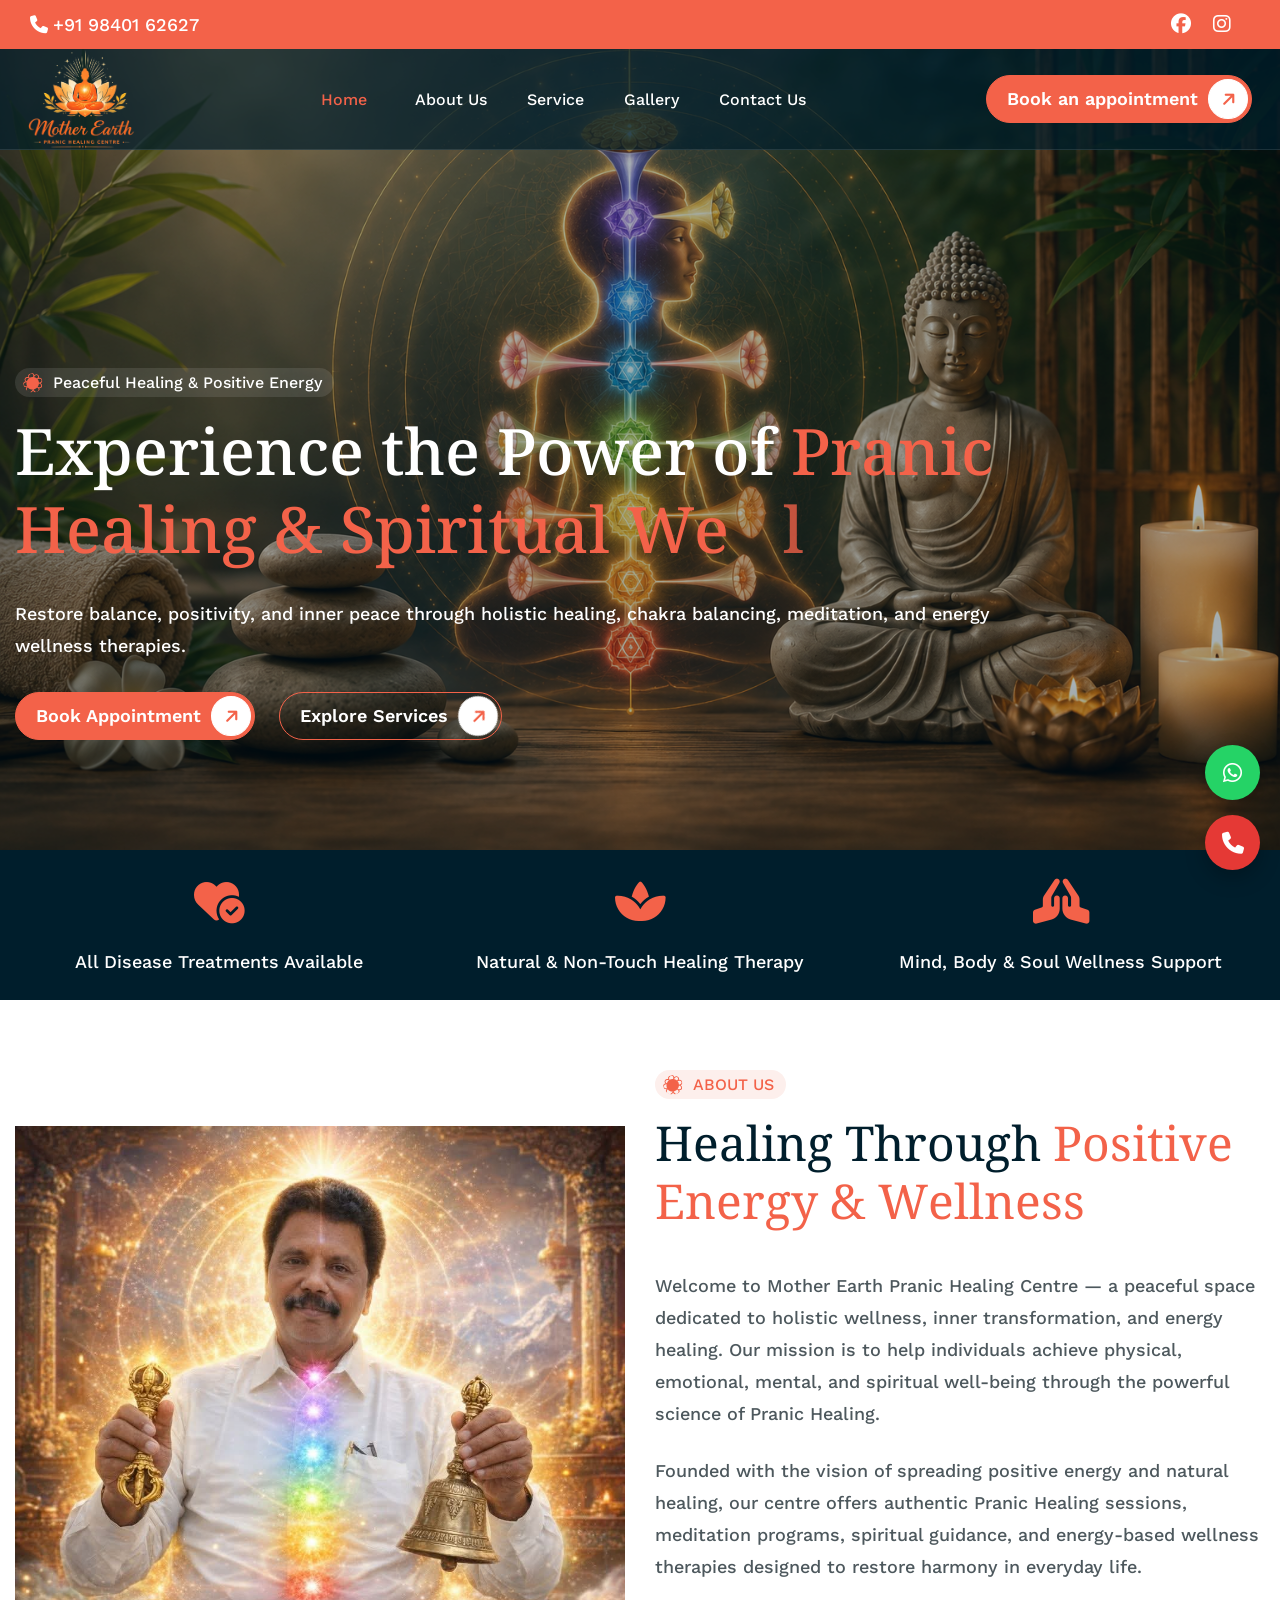
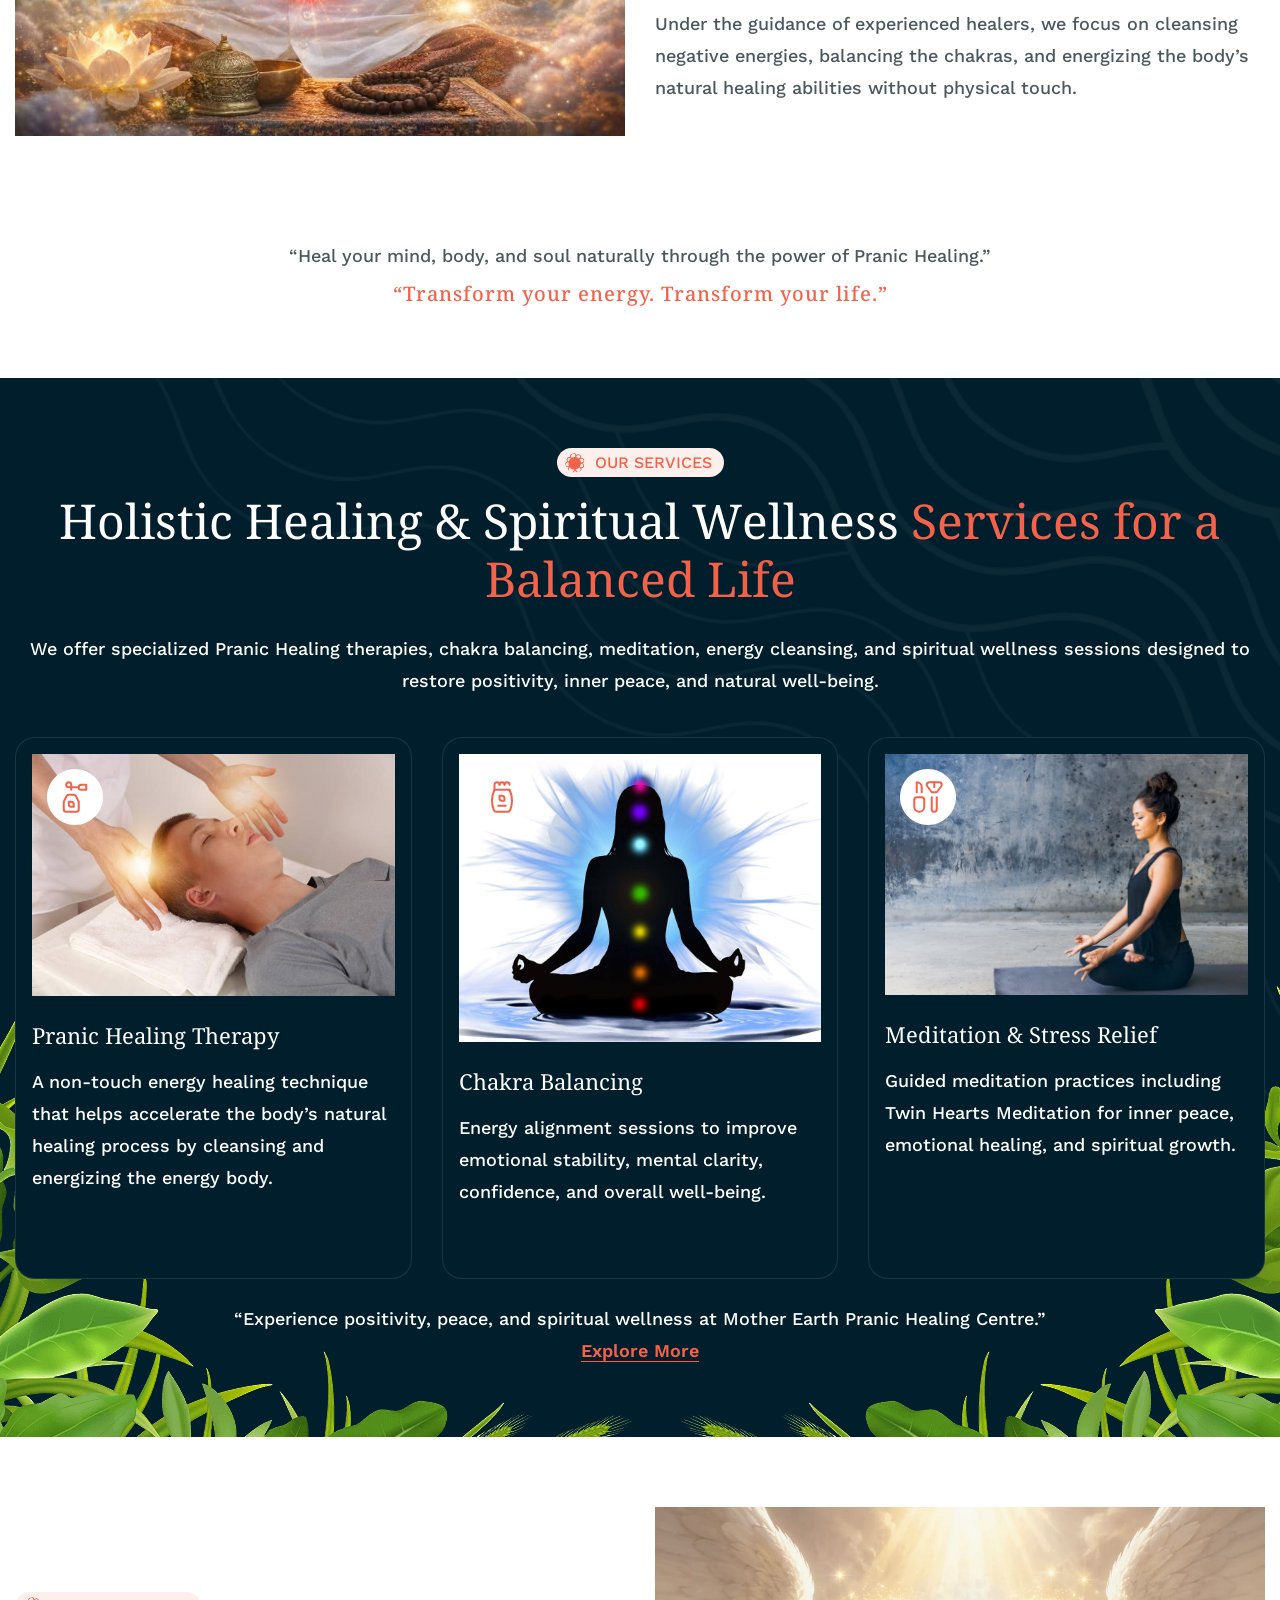
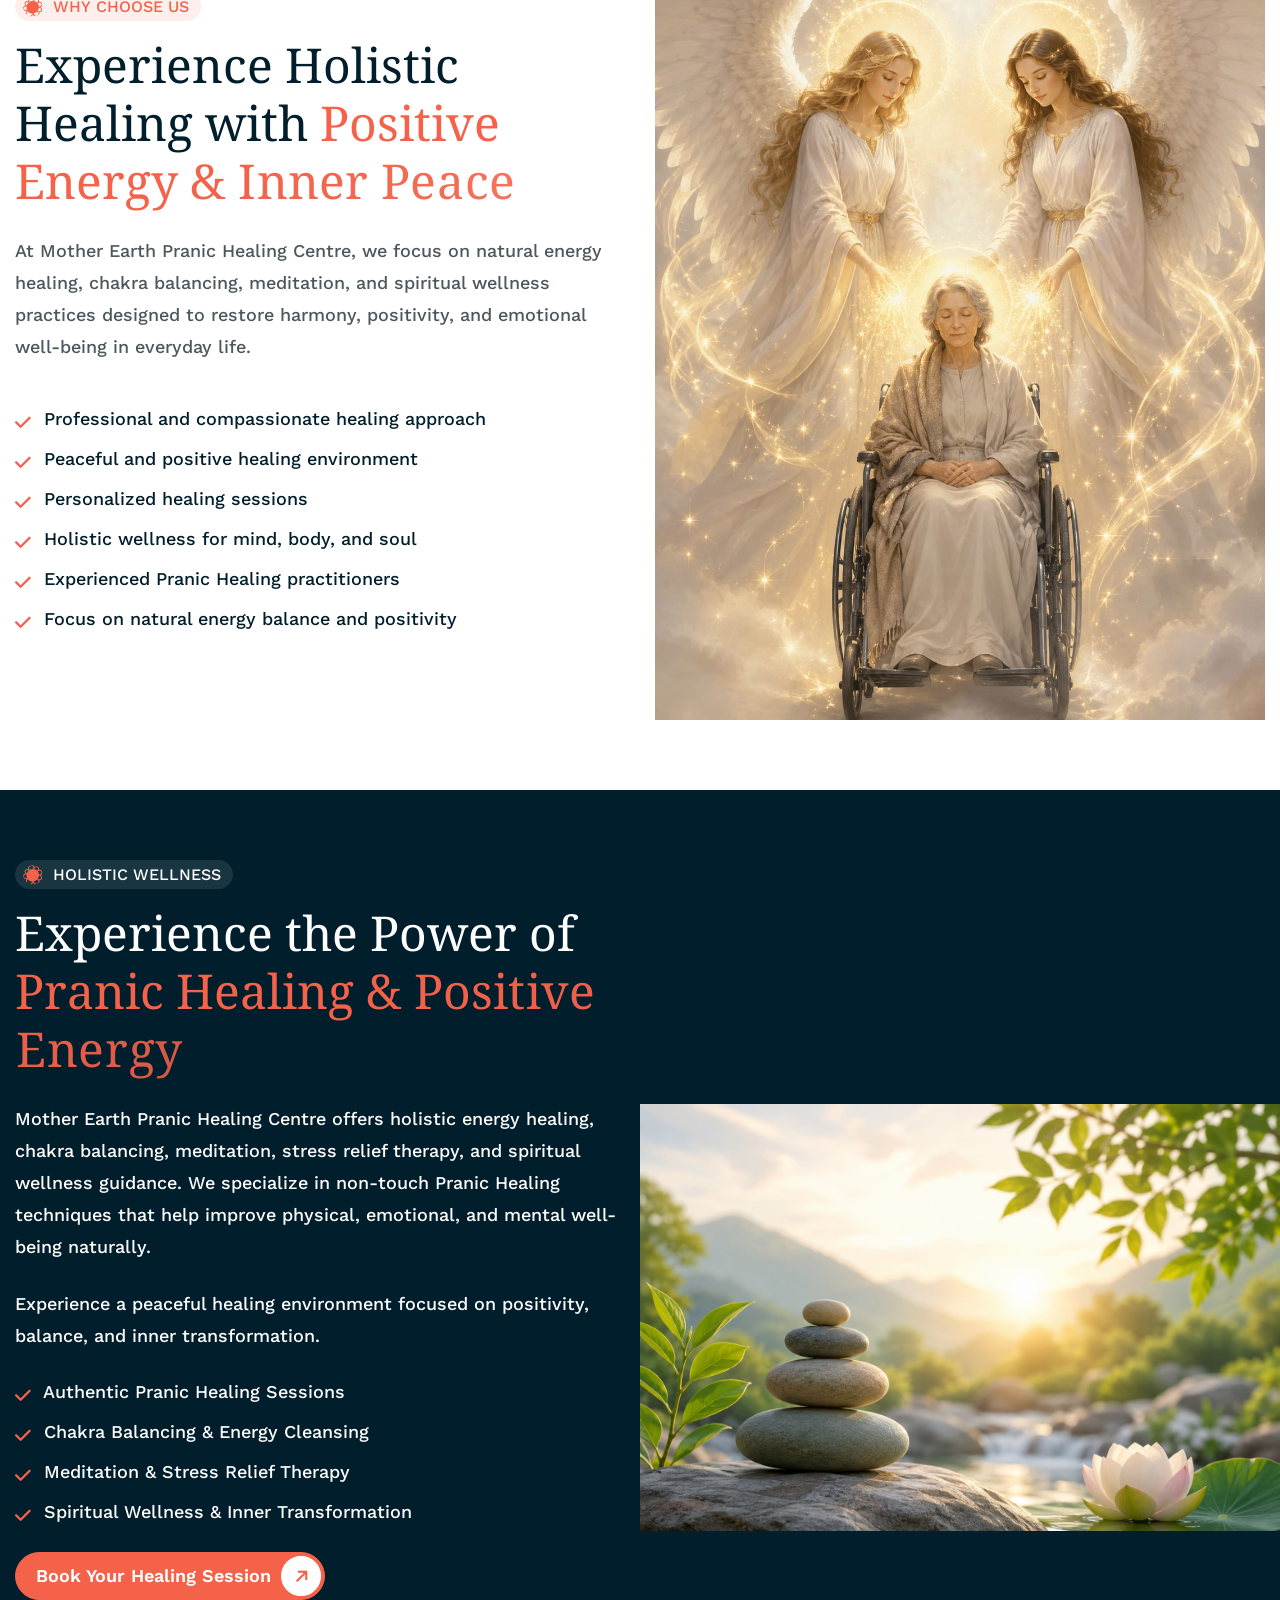
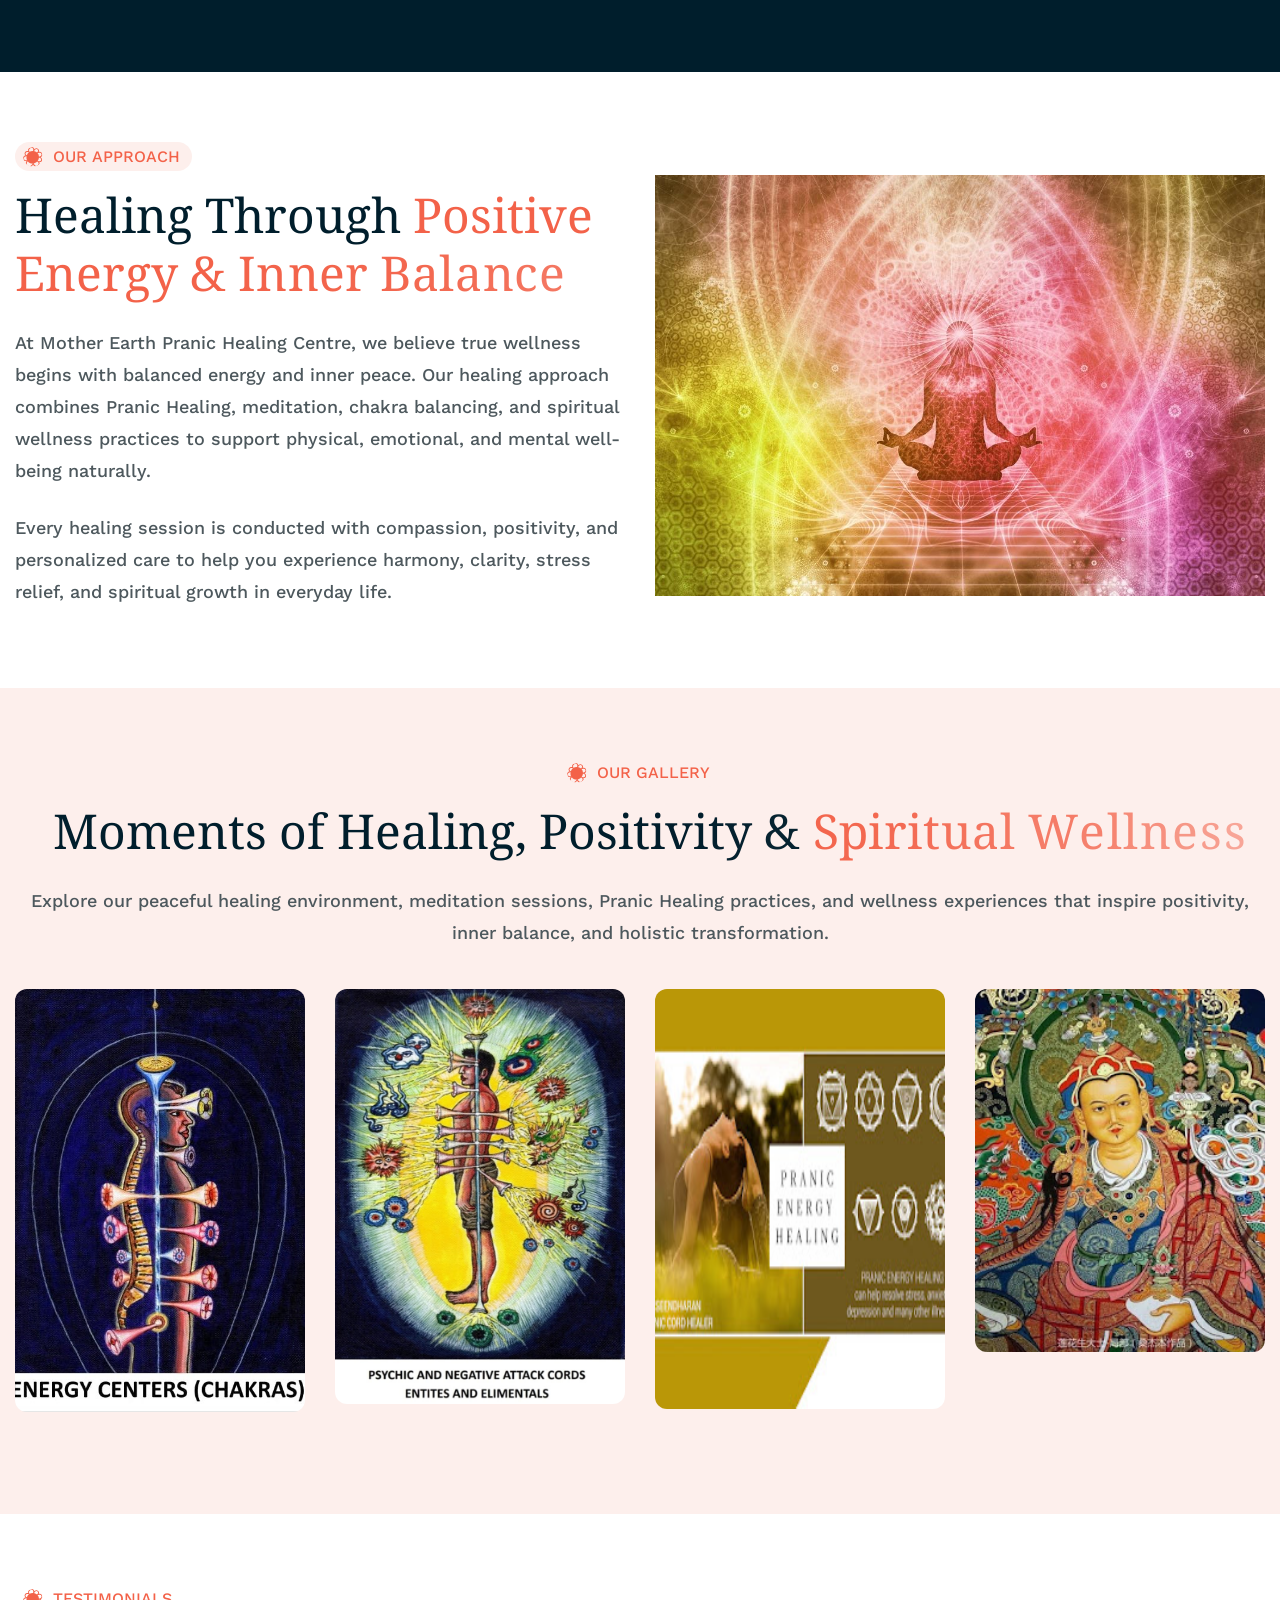
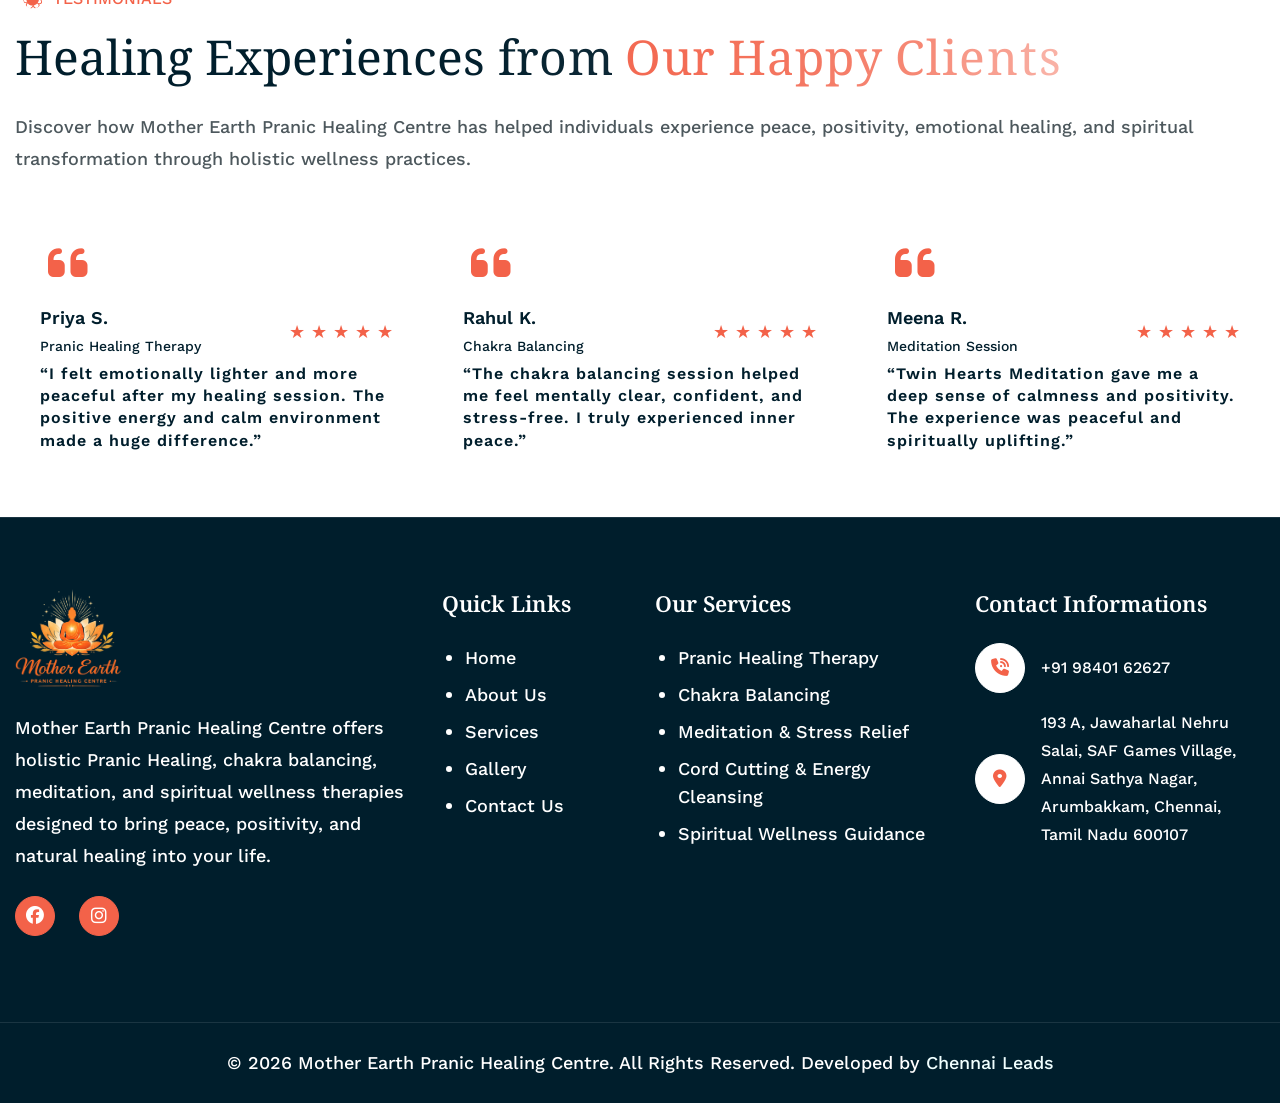
==== commit fc7534f5: "Update index.html" ====
--- a/index.html
+++ b/index.html
@@ -13,7 +13,7 @@
       <!-- Page Title -->
       <title>Mother Earth Pranic Healing Centre</title>
       <!-- Favicon Icon -->
-      <link rel="shortcut icon" type="image/x-icon" href="images/favicon.svg">
+      <!-- <link rel="shortcut icon" type="image/x-icon" href="images/favicon.svg"> -->
       <!-- Bootstrap Css Link -->
       <link href="css/bootstrap.min.css" rel="stylesheet" media="screen">
       <!-- Swiper Css -->
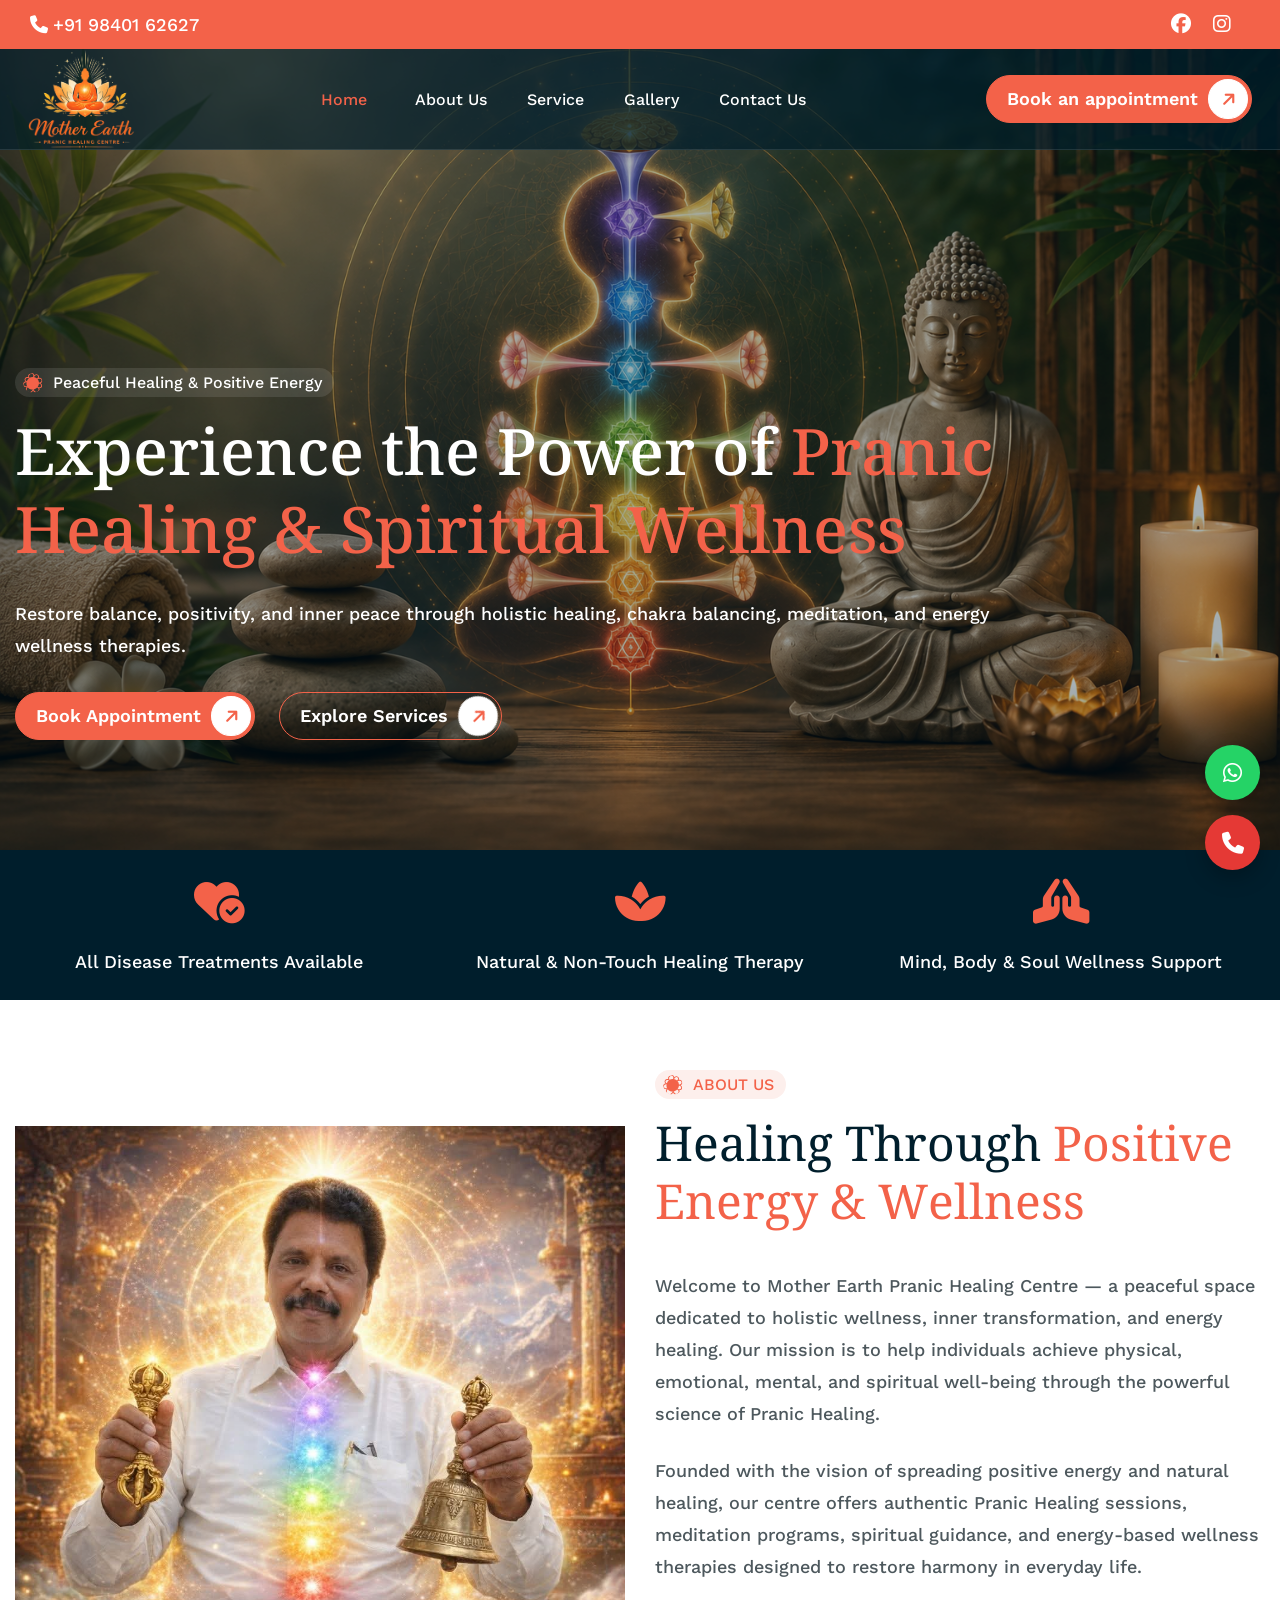
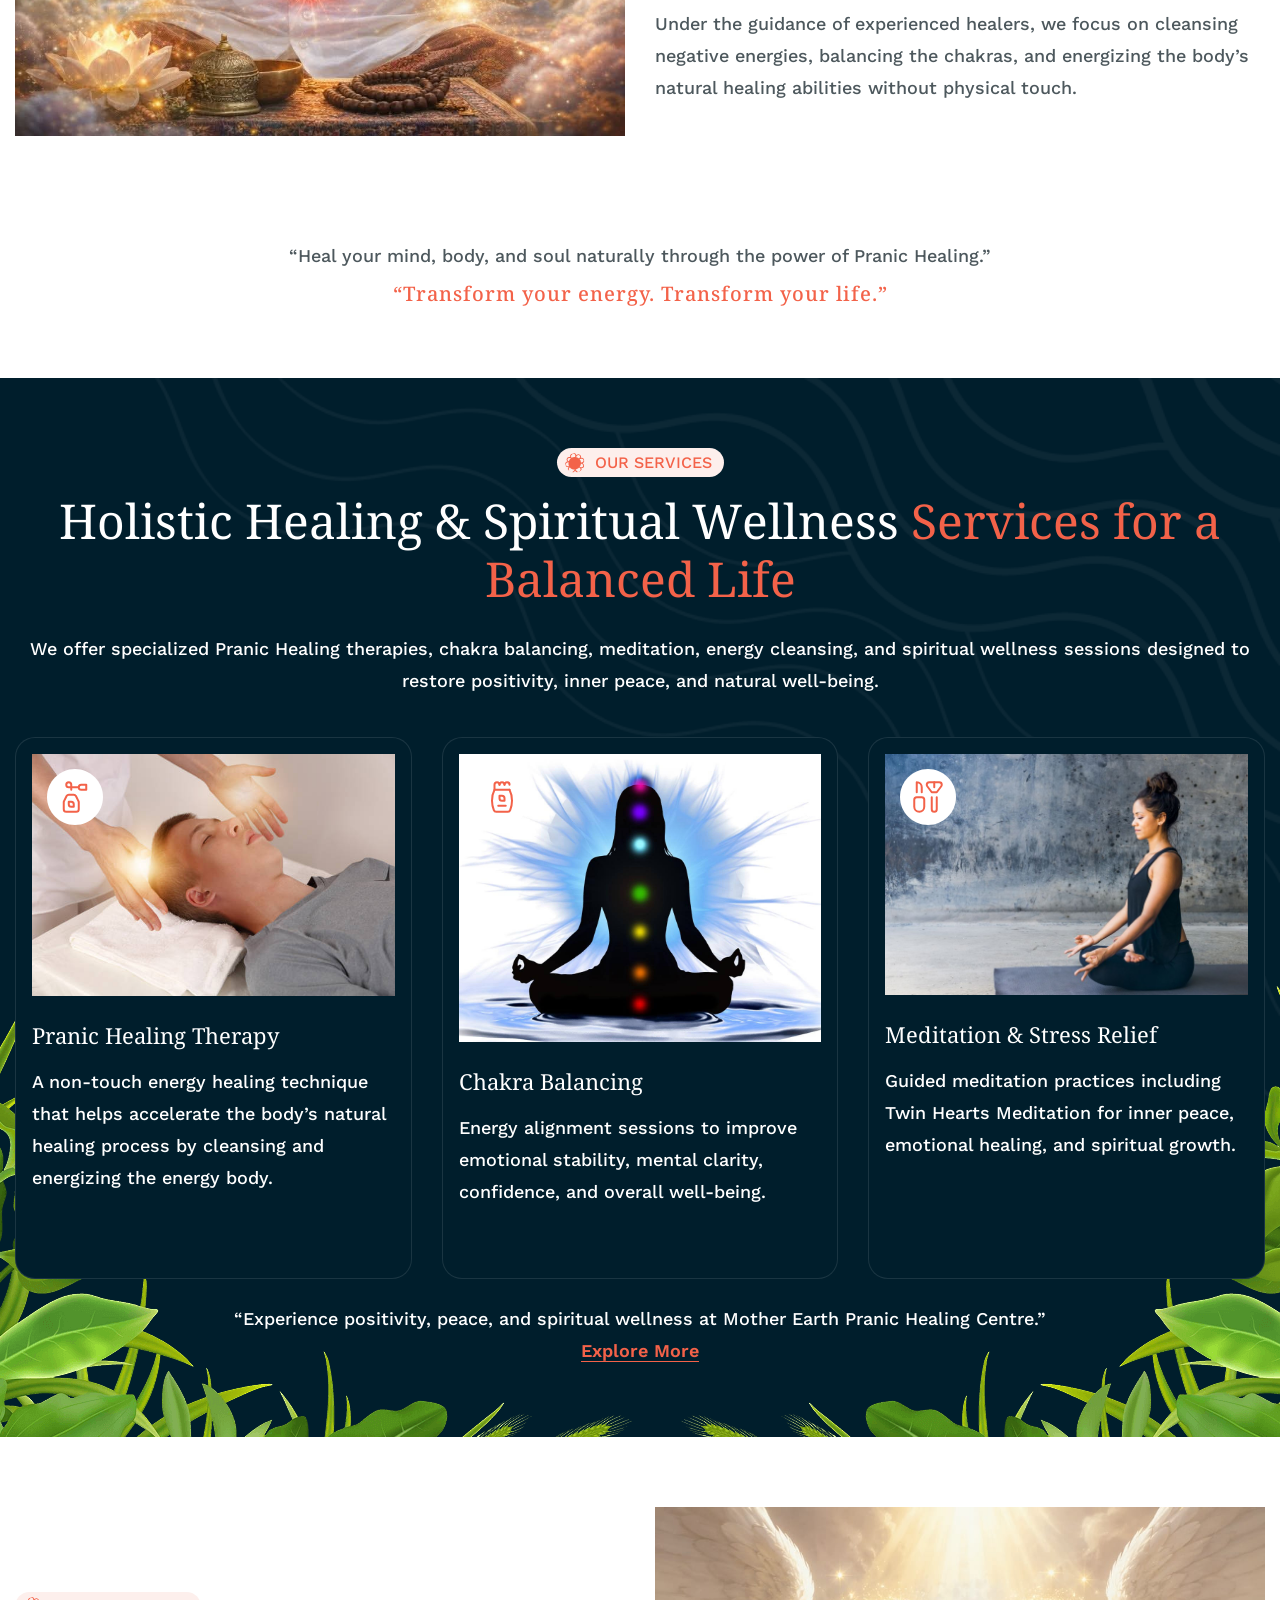
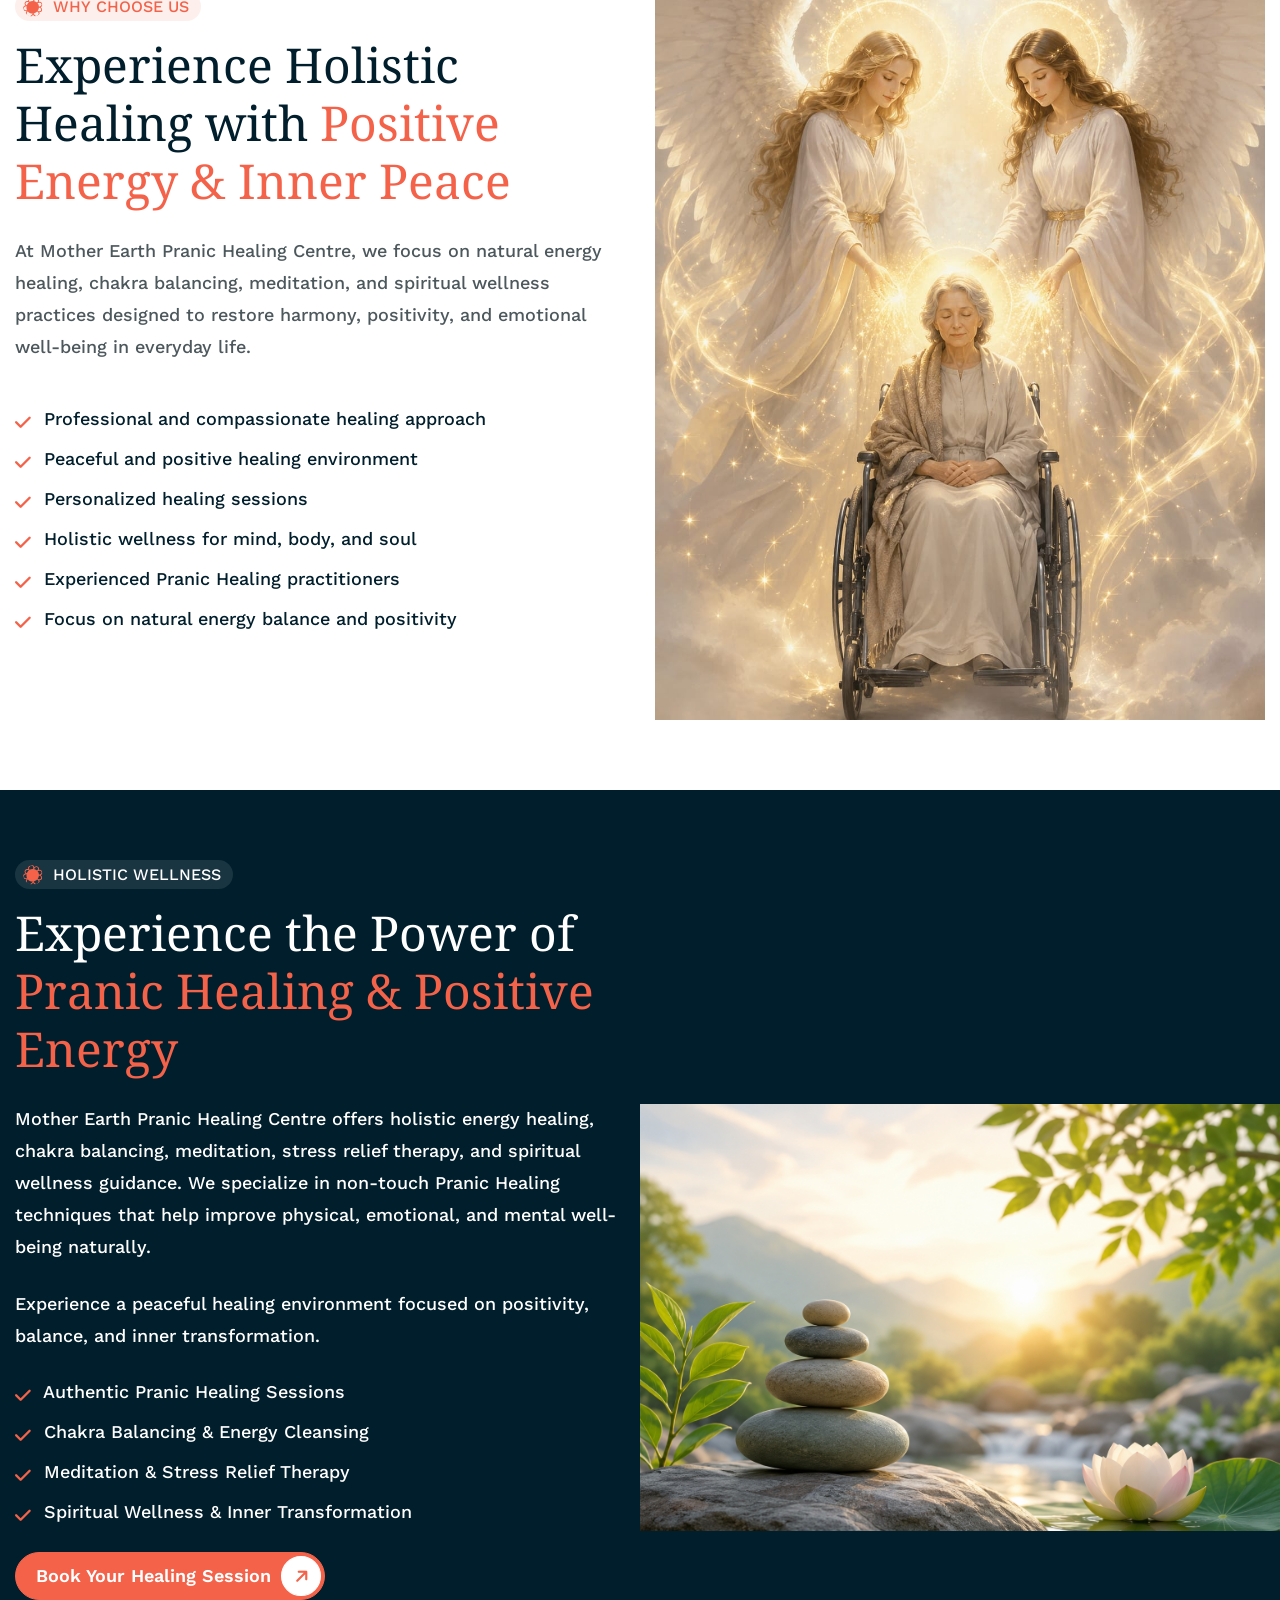
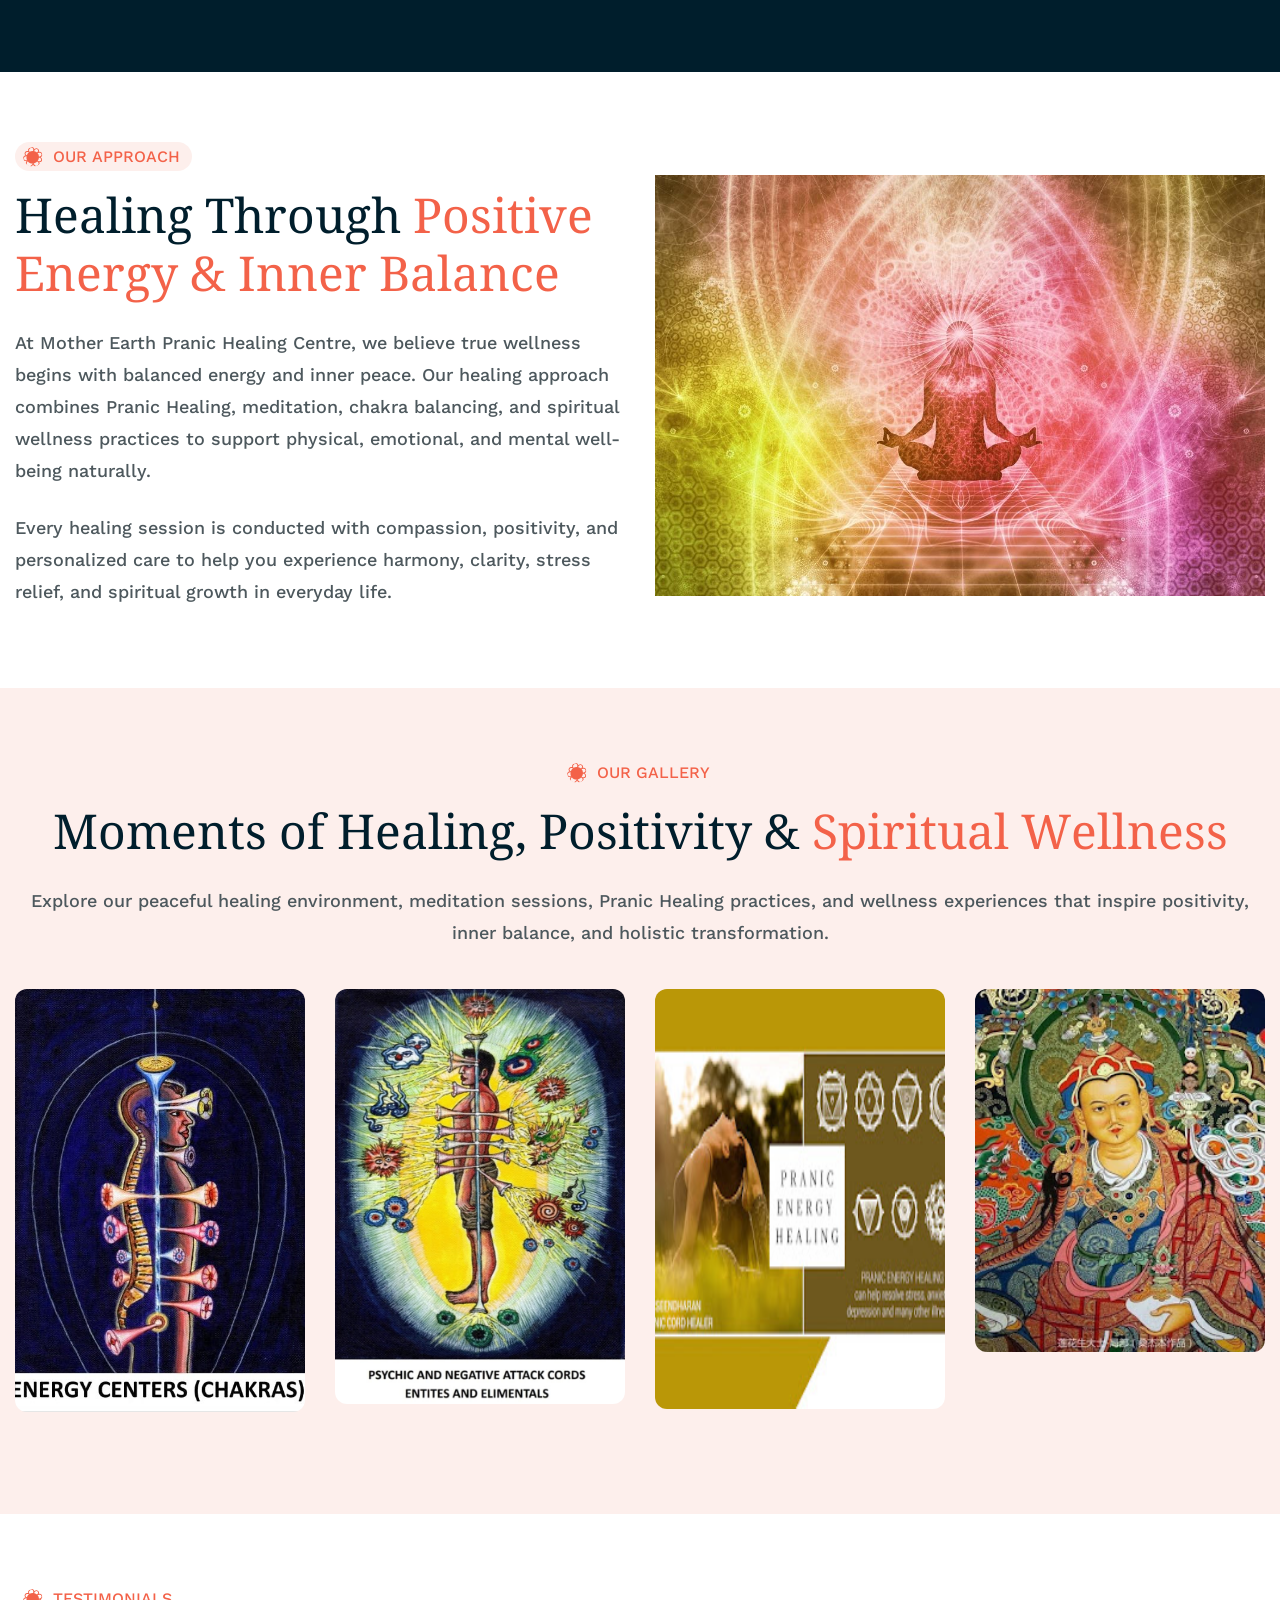
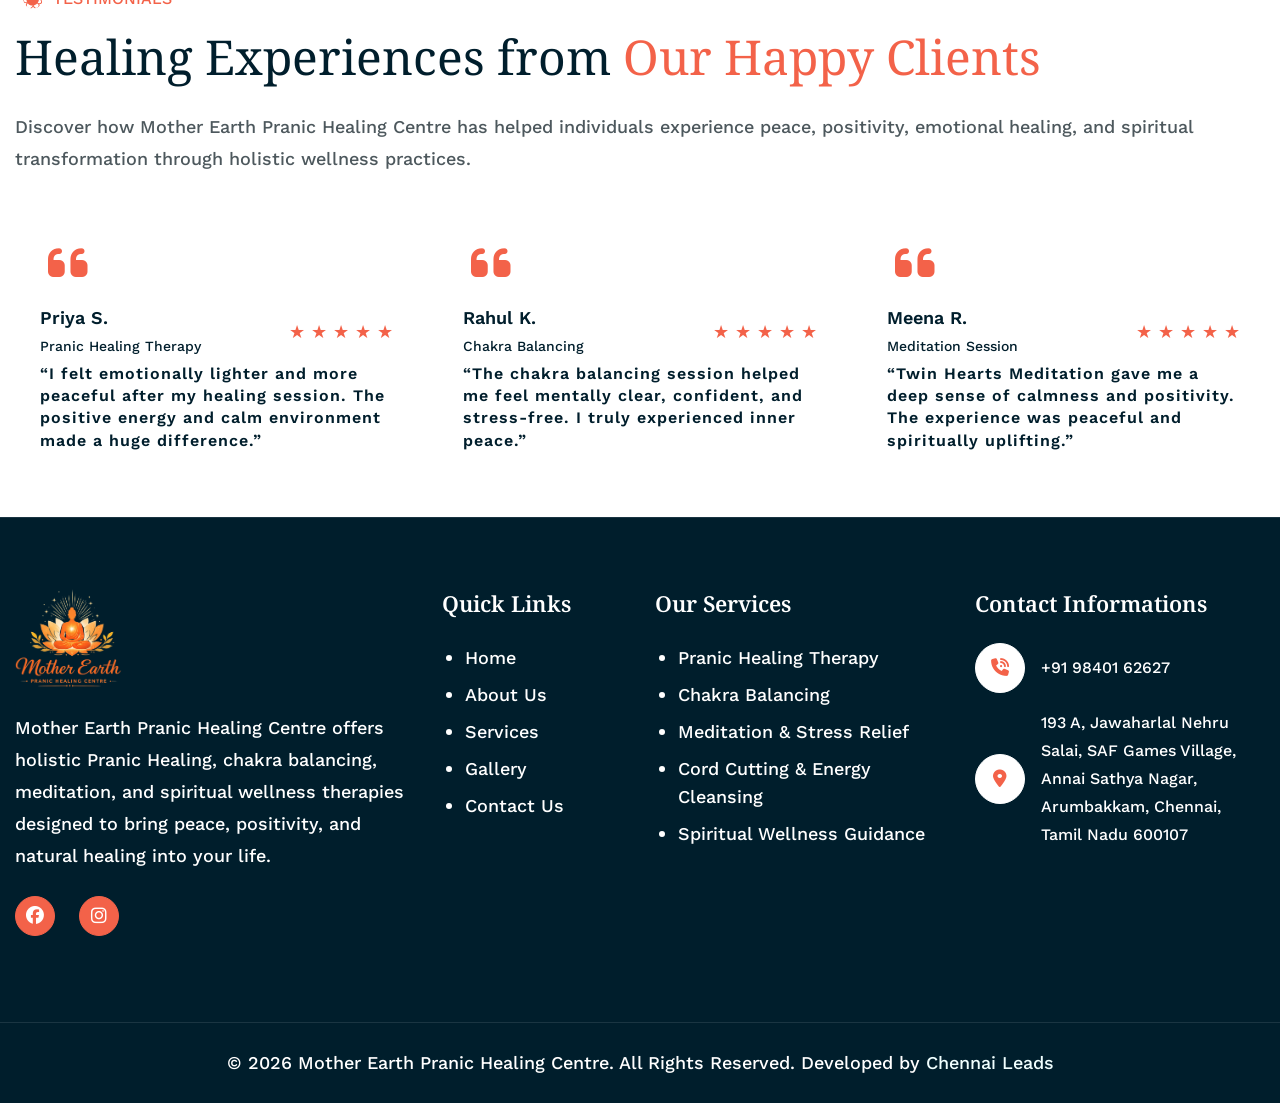
==== commit b8c9ed0d: "Update index.html" ====
--- a/index.html
+++ b/index.html
@@ -36,7 +36,7 @@
       <!-- Work Sans Fonts Link -->
       <link href="https://fonts.googleapis.com/css2?family=Work+Sans:ital,wght@0,100..900;1,100..900&amp;display=swap" rel="stylesheet">
       <!-- Main Custom Css -->
-      <link href="css/custom.css" rel="stylesheet" media="screen">
+    <link href="css/custom.css?v=2" rel="stylesheet" media="screen">
 <link rel="stylesheet" href="https://cdnjs.cloudflare.com/ajax/libs/font-awesome/6.5.1/css/all.min.css"> 
   </head>
   <style>
